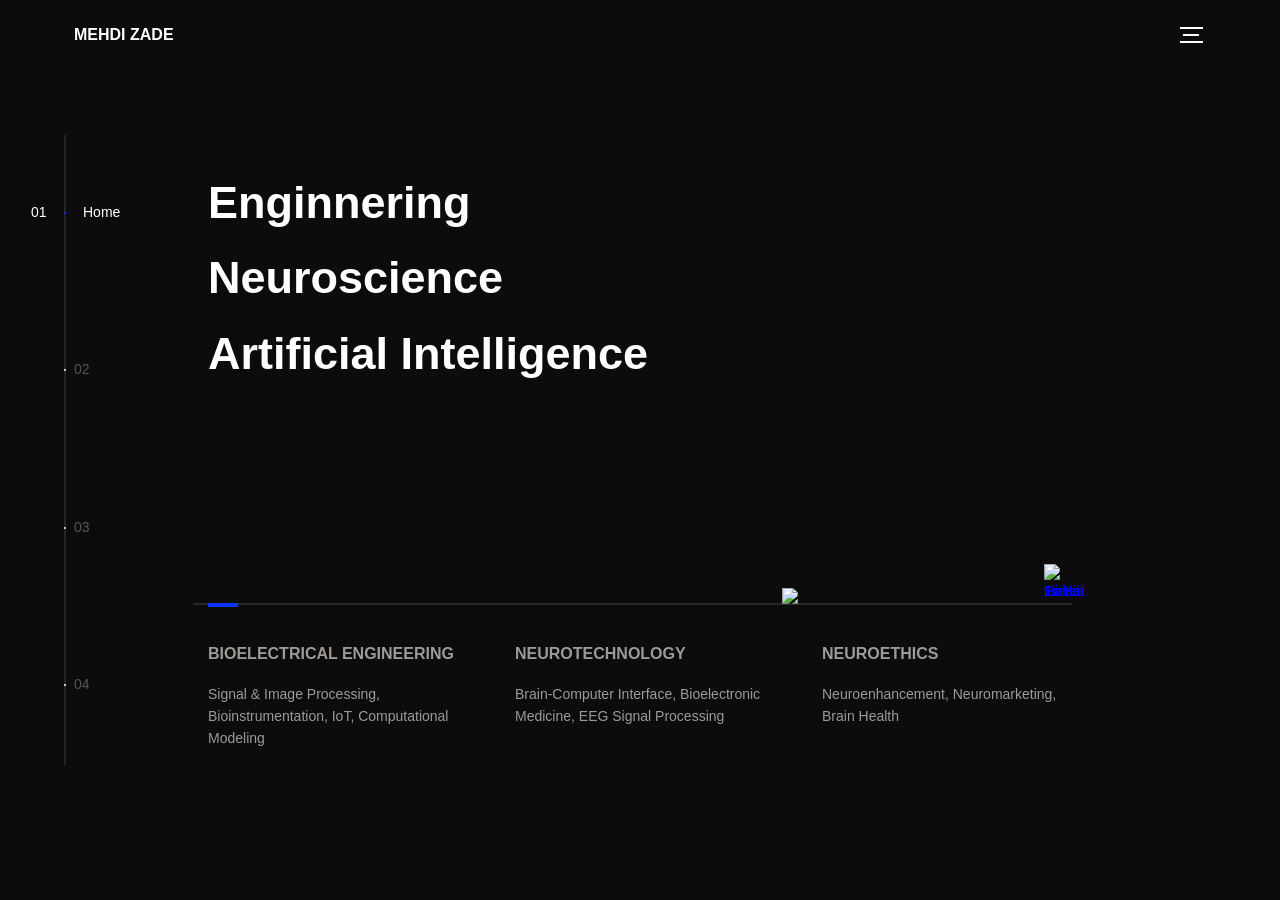
==== index.html @ 24b4f1f2 "Update index.html" ====
<!DOCTYPE html>
<html lang="en">
<head>
  <title>Mehdi Zade</title>
  <meta charset="utf-8">
  <meta name="viewport" content="width=device-width, initial-scale=1">
  <meta http-equiv="X-UA-Compatible" content="IE=edge">
  <meta name="description" content="Mehdi Zade's personal website">
  <meta name="keywords" content="Mehdi Zade, AI, Neuroscience, Engineering, University of Tehran">
  <meta name="author" content="Mehdi Zade">
  <link rel="stylesheet" href="assets/css/main.css">
</head>
<body>

<!-- notification for small viewports and landscape oriented smartphones -->
<div class="device-notification">
  <a class="device-notification--logo" href="#0">
    <p>Mehdi Zade</p>
  </a>
  <p class="device-notification--message">I must request you orient your device to portrait or find a larger screen. You won't be disappointed.</p>
</div>

<div class="perspective effect-rotate-left">
  <div class="container"><div class="outer-nav--return"></div>
    <div id="viewport" class="l-viewport">
      <div class="l-wrapper">
        <header class="header">
          <a class="header--logo" href="#0">
            <p>Mehdi Zade</p>
          </a>
          <button class="header--cta cta" onclick="contact">Contact</button>
          <div class="header--nav-toggle">
            <span></span>
          </div>
        </header>
        <nav class="l-side-nav">
          <ul class="side-nav">
            <li class="is-active"><span>Home</span></li>
            <li><span>Work</span></li>
            <li><span>Life</span></li>
            <li><span>Contact</span></li>
          </ul>
        </nav>
        <ul class="l-main-content main-content">
          <li class="l-section section section--is-active">
            <div class="intro">
              <div class="intro--banner">
                <h1 style="font-size:45px;">Enginnering</h1>
                <h1 style="font-size:45px;">Neuroscience</h1>
                <h1 style="font-size:45px;">Artificial Intelligence</h1>
            <div class="link-section">
              <a href="https://github.com" target="_blank">
                <img src="github-icon.png" alt="GitHub">
              </a>
              <a href="https://linkedin.com" target="_blank">
                <img src="linkedin-icon.png" alt="LinkedIn">
              </a>
              <a href="mailto:your-email@example.com">
                <img src="email-icon.png" alt="Email">
              </a>
              <a href="https://twitter.com" target="_blank">
                <img src="twitter-icon.png" alt="Twitter">
              </a>
            </div>

                <img src="assets/img/introduction-visual.png" width=35%>
              </div>
              <div class="intro--options">
                <a href="#0">
                  <h3>Bioelectrical Engineering</h3>
                  <p>Signal & Image Processing, Bioinstrumentation, IoT, Computational Modeling</p>
                </a>
                <a href="#0">
                  <h3>Neurotechnology</h3>
                  <p>Brain-Computer Interface, Bioelectronic Medicine, EEG Signal Processing</p>
                </a>
                <a href="#0">
                  <h3>Neuroethics</h3>
                  <p>Neuroenhancement, Neuromarketing, Brain Health</p>
                </a>
              </div>
            </div>
          </li>
          <li class="l-section section">
            <div class="work">
              <h2>Work</h2>
              <div class="work--lockup">
                <ul class="slider">
                  <li class="slider--item slider--item-left">
                    <a href="https://github.com/Avir-AI/EEG_Applications_Hub" target="_blank">
                      <div class="slider--item-image">
                        <img src="assets/img/EEG_Applications_Hub.png" alt="EEG Applications Hub">
                      </div>
                      <p class="slider--item-title">EEG Applications Hub</p>
                      <p class="slider--item-description">A Comprehensive List of Artificial Intelligence Applications in Electroencephalography</p>
                    </a>
                  </li>
                  <li class="slider--item slider--item-center">
                    <a href="https://github.com/username/project-metiew-smith" target="_blank">
                      <div class="slider--item-image">
                        <img src="assets/img/work-metiew-smith.jpg" alt="Metiew and Smith">
                      </div>
                      <p class="slider--item-title">Metiew &amp; Smith</p>
                      <p class="slider--item-description">Lorem ipsum dolor sit amet, consectetur adipisicing elit sed do.</p>
                    </a>
                  </li>
                  <li class="slider--item slider--item-right">
                    <a href="https://github.com/username/project-alex-nowak" target="_blank">
                      <div class="slider--item-image">
                        <img src="assets/img/work-alex-nowak.jpg" alt="Alex Nowak">
                      </div>
                      <p class="slider--item-title">Alex Nowak</p>
                      <p class="slider--item-description">Lorem ipsum dolor sit amet, consectetur adipisicing elit sed do.</p>
                    </a>
                  </li>
                  <!-- Additional slider items with GitHub links -->
                  <li class="slider--item">
                    <a href="https://github.com/username/project-new1" target="_blank">
                      <div class="slider--item-image">
                        <img src="assets/img/work-new1.jpg" alt="New Work 1">
                      </div>
                      <p class="slider--item-title">New Work 1</p>
                      <p class="slider--item-description">Description for the new work 1.</p>
                    </a>
                  </li>
                  <li class="slider--item">
                    <a href="https://github.com/username/project-new2" target="_blank">
                      <div class="slider--item-image">
                        <img src="assets/img/work-new2.jpg" alt="New Work 2">
                      </div>
                      <p class="slider--item-title">New Work 2</p>
                      <p class="slider--item-description">Description for the new work 2.</p>
                    </a>
                  </li>
                  <li class="slider--item">
                    <a href="https://github.com/username/project-new3" target="_blank">
                      <div class="slider--item-image">
                        <img src="assets/img/work-new3.jpg" alt="New Work 3">
                      </div>
                      <p class="slider--item-title">New Work 3</p>
                      <p class="slider--item-description">Description for the new work 3.</p>
                    </a>
                  </li>
                  <li class="slider--item">
                    <a href="https://github.com/username/project-new4" target="_blank">
                      <div class="slider--item-image">
                        <img src="assets/img/work-new4.jpg" alt="New Work 4">
                      </div>
                      <p class="slider--item-title">New Work 4</p>
                      <p class="slider--item-description">Description for the new work 4.</p>
                    </a>
                  </li>
                  <li class="slider--item">
                    <a href="https://github.com/username/project-new5" target="_blank">
                      <div class="slider--item-image">
                        <img src="assets/img/work-new5.jpg" alt="New Work 5">
                      </div>
                      <p class="slider--item-title">New Work 5</p>
                      <p class="slider--item-description">Description for the new work 5.</p>
                    </a>
                  </li>
                </ul>
                <div class="slider--prev">
                  <svg version="1.1" id="Layer_1" xmlns="http://www.w3.org/2000/svg" xmlns:xlink="http://www.w3.org/1999/xlink" x="0px" y="0px"
                  viewBox="0 0 150 118" style="enable-background:new 0 0 150 118;" xml:space="preserve">
                  <g transform="translate(0.000000,118.000000) scale(0.100000,-0.100000)">
                    <path d="M561,1169C525,1155,10,640,3,612c-3-13,1-36,8-52c8-15,134-145,281-289C527,41,562,10,590,10c22,0,41,9,61,29
                    c55,55,49,64-163,278L296,510h575c564,0,576,0,597,20c46,43,37,109-18,137c-19,10-159,13-590,13l-565,1l182,180
                    c101,99,187,188,193,199c16,30,12,57-12,84C631,1174,595,1183,561,1169z"/>
                  </g>
                  </svg>
                </div>
                <div class="slider--next">
                  <svg version="1.1" id="Layer_1" xmlns="http://www.w3.org/2000/svg" xmlns:xlink="http://www.w3.org/1999/xlink" x="0px" y="0px" viewBox="0 0 150 118" style="enable-background:new 0 0 150 118;" xml:space="preserve">
                  <g transform="translate(0.000000,118.000000) scale(0.100000,-0.100000)">
                    <path d="M870,1167c-34-17-55-57-46-90c3-15,81-100,194-211l187-185l-565-1c-431,0-571-3-590-13c-55-28-64-94-18-137c21-20,33-20,597-20h575l-192-193C800,103,794,94,849,39c20-20,39-29,61-29c28,0,63,30,298,262c147,144,272,271,279,282c30,51,23,60-219,304C947,1180,926,1196,870,1167z"/>
                  </g>
                  </svg>
                </div>
              </div>
            </div>
          </li>
          <li class="l-section section">
            <div class="work">
              <h2>Work</h2>
              <div class="work--lockup">
                <ul class="slider">
                  <li class="slider--item slider--item-left">
                    <a href="https://github.com/Avir-AI/EEG_Applications_Hub" target="_blank">
                      <div class="slider--item-image">
                        <img src="assets/img/EEG_Applications_Hub.png" alt="EEG Applications Hub">
                      </div>
                      <p class="slider--item-title">EEG Applications Hub</p>
                      <p class="slider--item-description">A Comprehensive List of Artificial Intelligence Applications in Electroencephalography</p>
                    </a>
                  </li>
                  <li class="slider--item slider--item-center">
                    <a href="https://github.com/username/project-metiew-smith" target="_blank">
                      <div class="slider--item-image">
                        <img src="assets/img/work-metiew-smith.jpg" alt="Metiew and Smith">
                      </div>
                      <p class="slider--item-title">Metiew &amp; Smith</p>
                      <p class="slider--item-description">Lorem ipsum dolor sit amet, consectetur adipisicing elit sed do.</p>
                    </a>
                  </li>
                  <li class="slider--item slider--item-right">
                    <a href="https://github.com/username/project-alex-nowak" target="_blank">
                      <div class="slider--item-image">
                        <img src="assets/img/work-alex-nowak.jpg" alt="Alex Nowak">
                      </div>
                      <p class="slider--item-title">Alex Nowak</p>
                      <p class="slider--item-description">Lorem ipsum dolor sit amet, consectetur adipisicing elit sed do.</p>
                    </a>
                  </li>
                  <!-- Additional slider items with GitHub links -->
                  <li class="slider--item">
                    <a href="https://github.com/username/project-new1" target="_blank">
                      <div class="slider--item-image">
                        <img src="assets/img/work-new1.jpg" alt="New Work 1">
                      </div>
                      <p class="slider--item-title">New Work 1</p>
                      <p class="slider--item-description">Description for the new work 1.</p>
                    </a>
                  </li>
                  <li class="slider--item">
                    <a href="https://github.com/username/project-new2" target="_blank">
                      <div class="slider--item-image">
                        <img src="assets/img/work-new2.jpg" alt="New Work 2">
                      </div>
                      <p class="slider--item-title">New Work 2</p>
                      <p class="slider--item-description">Description for the new work 2.</p>
                    </a>
                  </li>
                  <li class="slider--item">
                    <a href="https://github.com/username/project-new3" target="_blank">
                      <div class="slider--item-image">
                        <img src="assets/img/work-new3.jpg" alt="New Work 3">
                      </div>
                      <p class="slider--item-title">New Work 3</p>
                      <p class="slider--item-description">Description for the new work 3.</p>
                    </a>
                  </li>
                  <li class="slider--item">
                    <a href="https://github.com/username/project-new4" target="_blank">
                      <div class="slider--item-image">
                        <img src="assets/img/work-new4.jpg" alt="New Work 4">
                      </div>
                      <p class="slider--item-title">New Work 4</p>
                      <p class="slider--item-description">Description for the new work 4.</p>
                    </a>
                  </li>
                  <li class="slider--item">
                    <a href="https://github.com/username/project-new5" target="_blank">
                      <div class="slider--item-image">
                        <img src="assets/img/work-new5.jpg" alt="New Work 5">
                      </div>
                      <p class="slider--item-title">New Work 5</p>
                      <p class="slider--item-description">Description for the new work 5.</p>
                    </a>
                  </li>
                </ul>
                <div class="slider--prev">
                  <svg version="1.1" id="Layer_1" xmlns="http://www.w3.org/2000/svg" xmlns:xlink="http://www.w3.org/1999/xlink" x="0px" y="0px"
                  viewBox="0 0 150 118" style="enable-background:new 0 0 150 118;" xml:space="preserve">
                  <g transform="translate(0.000000,118.000000) scale(0.100000,-0.100000)">
                    <path d="M561,1169C525,1155,10,640,3,612c-3-13,1-36,8-52c8-15,134-145,281-289C527,41,562,10,590,10c22,0,41,9,61,29
                    c55,55,49,64-163,278L296,510h575c564,0,576,0,597,20c46,43,37,109-18,137c-19,10-159,13-590,13l-565,1l182,180
                    c101,99,187,188,193,199c16,30,12,57-12,84C631,1174,595,1183,561,1169z"/>
                  </g>
                  </svg>
                </div>
                <div class="slider--next">
                  <svg version="1.1" id="Layer_1" xmlns="http://www.w3.org/2000/svg" xmlns:xlink="http://www.w3.org/1999/xlink" x="0px" y="0px" viewBox="0 0 150 118" style="enable-background:new 0 0 150 118;" xml:space="preserve">
                  <g transform="translate(0.000000,118.000000) scale(0.100000,-0.100000)">
                    <path d="M870,1167c-34-17-55-57-46-90c3-15,81-100,194-211l187-185l-565-1c-431,0-571-3-590-13c-55-28-64-94-18-137c21-20,33-20,597-20h575l-192-193C800,103,794,94,849,39c20-20,39-29,61-29c28,0,63,30,298,262c147,144,272,271,279,282c30,51,23,60-219,304C947,1180,926,1196,870,1167z"/>
                  </g>
                  </svg>
                </div>
              </div>
            </div>
          </li>
          <li class="l-section section">
            <div class="contact">
              <div class="contact--lockup">
                <div class="modal">
                  <div class="modal--information">
                    <p>Pawia 5, 31-154 Kraków, Poland</p>
                    <a href="mailto:ouremail@gmail.com">ouremail@gmail.com</a>
                    <a href="tel:+148126287560">+48 12 628 75 60</a>
                  </div>
                  <ul class="modal--options">
                    <li><a href="#0">Bēhance</a></li>
                    <li><a href="#0">dribbble</a></li>
                    <li><a href="mailto:ouremail@gmail.com">Contact Us</a></li>
                  </ul>
                </div>
              </div>
            </div>
          </li>
        </ul>
      </div>
    </div>
  </div>
  <ul class="outer-nav">
    <li class="is-active">Home</li>
    <li>Academic Work</li>
    <li>Life & Passions</li>
    <li>Contact</li>
  </ul>
</div>

<script src="https://ajax.googleapis.com/ajax/libs/jquery/2.2.4/jquery.min.js"></script>
<script>window.jQuery || document.write('<script src="assets/js/vendor/jquery-2.2.4.min.js"><\/script>')</script>
<script src="assets/js/functions-min.js"></script>
</body>
</html>
---- assets/css/main.css ----
.link-section {
  display: flex;
  gap: 15px;
  justify-content: center; /* Align icons in the center */
  margin-top: 20px; /* Add spacing from the top */
}

.link-section a img {
  width: 40px;
  height: 40px;
  transition: transform 0.3s ease;
}

.link-section a img:hover {
  transform: scale(1.2); /* Slight zoom effect on hover */
}@font-face{font-family:'Montserrat';src:url("fonts/Montserrat-Black.eot");src:local("☺"),url("fonts/Montserrat-Black.woff") format("woff"),url("fonts/Montserrat-Black.ttf") format("truetype"),url("fonts/Montserrat-Black.svg") format("svg");font-weight:900;font-style:normal}@font-face{font-family:'Montserrat';src:url("fonts/Montserrat-Bold.eot");src:local("☺"),url("fonts/Montserrat-Bold.woff") format("woff"),url("fonts/Montserrat-Bold.ttf") format("truetype"),url("fonts/Montserrat-Bold.svg") format("svg");font-weight:700;font-style:normal}@font-face{font-family:'Montserrat';src:url("fonts/Montserrat-Regular.eot");src:local("☺"),url("fonts/Montserrat-Regular.woff") format("woff"),url("fonts/Montserrat-Regular.ttf") format("truetype"),url("fonts/Montserrat-Regular.svg") format("svg");font-weight:400;font-style:normal}@font-face{font-family:'Montserrat';src:url("fonts/Montserrat-Light.eot");src:local("☺"),url("fonts/Montserrat-Light.woff") format("woff"),url("fonts/Montserrat-Light.ttf") format("truetype"),url("fonts/Montserrat-Light.svg") format("svg");font-weight:300;font-style:normal}/*! normalize.css v3.0.2 | MIT License | git.io/normalize */html{font-family:sans-serif;-ms-text-size-adjust:100%;-webkit-text-size-adjust:100%}body{margin:0}article,aside,details,figcaption,figure,footer,header,hgroup,main,menu,nav,section,summary{display:block}audio,canvas,progress,video{display:inline-block;vertical-align:baseline}audio:not([controls]){display:none;height:0}[hidden],template{display:none}a{background-color:transparent}a:active,a:hover{outline:0}abbr[title]{border-bottom:1px dotted}b,strong{font-weight:bold}dfn{font-style:italic}h1{font-size:2em;margin:0.67em 0}mark{background:#ff0;color:#000}small{font-size:80%}sub,sup{font-size:75%;line-height:0;position:relative;vertical-align:baseline}sup{top:-0.5em}sub{bottom:-0.25em}img{border:0}svg:not(:root){overflow:hidden}figure{margin:1em 40px}hr{box-sizing:content-box;height:0}pre{overflow:auto}code,kbd,pre,samp{font-family:monospace, monospace;font-size:1em}button,input,optgroup,select,textarea{color:inherit;font:inherit;margin:0}button{overflow:visible}button,select{text-transform:none}button,html input[type="button"],input[type="reset"],input[type="submit"]{-webkit-appearance:button;cursor:pointer}button[disabled],html input[disabled]{cursor:default}button::-moz-focus-inner,input::-moz-focus-inner{border:0;padding:0}input{line-height:normal}input[type="checkbox"],input[type="radio"]{box-sizing:border-box;padding:0}input[type="number"]::-webkit-inner-spin-button,input[type="number"]::-webkit-outer-spin-button{height:auto}input[type="search"]{-webkit-appearance:textfield;box-sizing:content-box}input[type="search"]::-webkit-search-cancel-button,input[type="search"]::-webkit-search-decoration{-webkit-appearance:none}fieldset{border:1px solid #c0c0c0;margin:0 2px;padding:0.35em 0.625em 0.75em}legend{border:0;padding:0}textarea{overflow:auto}optgroup{font-weight:bold}table{border-collapse:collapse;border-spacing:0}td,th{padding:0}::-moz-selection{background:#FFF498}::selection{background:#FFF498}::-moz-selection{background:#FFF498}img::-moz-selection{background:transparent}img::selection{background:transparent}img::-moz-selection{background:transparent}body{-webkit-tap-highlight-color:#FFF498}body{background-color:#0c0c0c;font-size:14px;line-height:1.6;font-family:"Montserrat",sans-serif;color:#fff;-webkit-font-smoothing:antialiased;-webkit-text-size-adjust:100%}.l-viewport{position:relative;width:100%;height:100vh;box-shadow:0 0 45px 5px rgba(0,0,0,0.85);overflow:hidden}.l-wrapper{position:relative;width:1440px;max-width:90%;height:100%;margin:0 auto}.l-side-nav{position:absolute;left:0;display:-webkit-box;display:-webkit-flex;display:-ms-flexbox;display:flex;height:100%;-webkit-box-align:center;-webkit-align-items:center;-ms-flex-align:center;align-items:center}.l-side-nav::before{content:"";position:absolute;top:50%;left:0;-webkit-transform:translateY(-50%);transform:translateY(-50%);width:2px;height:70%;max-height:750px;background-color:#555;opacity:.35;z-index:10}@media (max-width: 1180px){.l-side-nav{display:none}}.l-main-content{position:relative;width:100%;height:100%;margin:0;padding:0;list-style:none}.l-section{position:absolute;width:100%;height:100%}.device-notification{display:none;position:fixed;top:0;left:0;width:100%;height:100%;-webkit-box-orient:vertical;-webkit-box-direction:normal;-webkit-flex-direction:column;-ms-flex-direction:column;flex-direction:column;-webkit-box-align:center;-webkit-align-items:center;-ms-flex-align:center;-ms-grid-row-align:center;align-items:center;-webkit-box-pack:center;-webkit-justify-content:center;-ms-flex-pack:center;justify-content:center;background-color:#0c0c0c;z-index:12}.device-notification--logo{display:-webkit-box;display:-webkit-flex;display:-ms-flexbox;display:flex;-webkit-box-align:center;-webkit-align-items:center;-ms-flex-align:center;align-items:center;text-decoration:none;color:#fff}.device-notification--logo p{margin:0 0 0 10px;font-size:16px;font-weight:700;text-transform:uppercase}.device-notification--message{width:70%;margin:30px 0 0 0;font-weight:700;text-align:center}@media (max-width: 767px) and (min-width: 601px) and (max-height: 680px){.device-notification{display:-webkit-box;display:-webkit-flex;display:-ms-flexbox;display:flex}}@media (max-width: 600px) and (min-width: 480px) and (max-height: 580px){.device-notification{display:-webkit-box;display:-webkit-flex;display:-ms-flexbox;display:flex}}@media (max-width: 736px) and (min-width: 360px) and (orientation: landscape){.device-notification{display:-webkit-box;display:-webkit-flex;display:-ms-flexbox;display:flex}}@media(max-width: 359px){.device-notification{display:-webkit-box;display:-webkit-flex;display:-ms-flexbox;display:flex}}.section{opacity:0;visibility:hidden;-webkit-transition:opacity .4s ease-in-out,visibility 0s .4s;transition:opacity .4s ease-in-out,visibility 0s .4s}.section--is-active{opacity:1;visibility:visible;z-index:1;-webkit-transition:opacity .4s ease-in-out .4s;transition:opacity .4s ease-in-out .4s}.section--next{-webkit-transform:translateY(-45px);transform:translateY(-45px);-webkit-transition:-webkit-transform .4s ease-in-out;transition:-webkit-transform .4s ease-in-out;transition:transform .4s ease-in-out;transition:transform .4s ease-in-out, -webkit-transform .4s ease-in-out}.section--prev{-webkit-transform:translateY(45px);transform:translateY(45px);-webkit-transition:-webkit-transform .4s ease-in-out;transition:-webkit-transform .4s ease-in-out;transition:transform .4s ease-in-out;transition:transform .4s ease-in-out, -webkit-transform .4s ease-in-out}.header{position:absolute;top:0;left:0;display:-webkit-box;display:-webkit-flex;display:-ms-flexbox;display:flex;width:100%;height:70px;-webkit-box-align:center;-webkit-align-items:center;-ms-flex-align:center;align-items:center;-webkit-box-pack:justify;-webkit-justify-content:space-between;-ms-flex-pack:justify;justify-content:space-between;z-index:10}.header--logo{display:-webkit-box;display:-webkit-flex;display:-ms-flexbox;display:flex;-webkit-box-align:center;-webkit-align-items:center;-ms-flex-align:center;align-items:center;text-decoration:none;color:#fff}.header--logo p{margin:0 0 0 10px;font-size:16px;font-weight:700;text-transform:uppercase}.header--nav-toggle{display:-webkit-box;display:-webkit-flex;display:-ms-flexbox;display:flex;width:50px;height:50px;-webkit-box-orient:vertical;-webkit-box-direction:normal;-webkit-flex-direction:column;-ms-flex-direction:column;flex-direction:column;-webkit-box-align:center;-webkit-align-items:center;-ms-flex-align:center;align-items:center;-webkit-box-pack:center;-webkit-justify-content:center;-ms-flex-pack:center;justify-content:center;cursor:pointer}.header--nav-toggle span,.header--nav-toggle::before,.header--nav-toggle::after{content:"";position:relative;width:16px;height:2px;background-color:#fff}.header--nav-toggle::before{bottom:5px;width:23px}.header--nav-toggle::after{top:5px;width:23px}.header--cta{position:absolute;top:50%;left:50%;-webkit-transform:translate(-50%, -50%);transform:translate(-50%, -50%);padding:0 20px;line-height:30px;text-decoration:none;color:#fff;font-weight:700;text-transform:uppercase;background-color:#0f33ff;border:none;opacity:0;visibility:hidden;-webkit-transition:opacity .4s ease-in-out,visibility 0s .4s;transition:opacity .4s ease-in-out,visibility 0s .4s}.header--cta:focus{outline:none}.header--cta.is-active{opacity:1;visibility:visible;-webkit-transition:opacity .4s ease-in-out .4s;transition:opacity .4s ease-in-out .4s}@media (max-width: 767px){.header--cta{display:none}}.side-nav{position:relative;display:-webkit-box;display:-webkit-flex;display:-ms-flexbox;display:flex;width:100px;height:70%;max-height:750px;-webkit-box-orient:vertical;-webkit-box-direction:normal;-webkit-flex-direction:column;-ms-flex-direction:column;flex-direction:column;-webkit-justify-content:space-around;-ms-flex-pack:distribute;justify-content:space-around;margin:0;padding:0;list-style-position:inside;z-index:10}.side-nav>li{position:relative;top:-5px;color:#fff;font-size:6px;cursor:pointer}.side-nav>li span{position:relative;top:3px;left:10px;color:#fff;font-size:14px;font-weight:300;opacity:0;visibility:hidden}.side-nav>li::before{position:absolute;top:3px;left:10px;color:#555;font-size:14px;font-weight:300}.side-nav li:nth-child(1)::before{content:"01"}.side-nav li:nth-child(2)::before{content:"02"}.side-nav li:nth-child(3)::before{content:"03"}.side-nav li:nth-child(4)::before{content:"04"}.side-nav li:nth-child(5)::before{content:"05"}.side-nav li.is-active{color:#0f33ff;-webkit-transition:color .4s ease-in-out;transition:color .4s ease-in-out}.side-nav li.is-active span{opacity:1;visibility:visible;-webkit-transition:opacity .4s ease-in-out;transition:opacity .4s ease-in-out}.side-nav li.is-active::before{left:-33px;color:#fff}.intro{position:relative;display:-webkit-box;display:-webkit-flex;display:-ms-flexbox;display:flex;width:900px;max-width:75%;height:100%;-webkit-box-orient:vertical;-webkit-box-direction:normal;-webkit-flex-direction:column;-ms-flex-direction:column;flex-direction:column;-webkit-box-pack:center;-webkit-justify-content:center;-ms-flex-pack:center;justify-content:center;margin:0 auto}@media (max-width: 1180px){.intro{max-width:100%}}.intro--banner{position:relative;height:475px}.intro--banner::before{content:"";position:absolute;bottom:20px;left:-15px;right:0;height:2px;background-color:#282828}.intro--banner::after{content:"";position:absolute;bottom:18px;left:0;width:30px;height:4px;background-color:#0f33ff}.intro--banner h1{position:relative;font-size:68px;font-weight:900;line-height:1;z-index:1}.intro--banner button{position:relative;padding:5px 17px 5px 12px;font-weight:700;text-transform:uppercase;background-color:transparent;border:none}.intro--banner button .btn-background{position:absolute;top:0;left:23px;right:0;height:100%;background-color:#0f33ff;z-index:-1;-webkit-transition:left .2s ease-in-out;transition:left .2s ease-in-out}.intro--banner button:hover .btn-background{left:0}.intro--banner button:focus{outline:none}.intro--banner button svg{position:relative;left:5px;width:15px;fill:#fff}.intro--banner img{position:absolute;bottom:21px;right:-12px}.intro--options{display:-webkit-box;display:-webkit-flex;display:-ms-flexbox;display:flex;-webkit-box-pack:justify;-webkit-justify-content:space-between;-ms-flex-pack:justify;justify-content:space-between;margin:0;padding:0;list-style:none}.intro--options>a{max-width:250px;text-decoration:none;color:#9E9A97;-webkit-transition:color .2s ease-in-out;transition:color .2s ease-in-out}.intro--options>a:hover{color:#fff}.intro--options h3{font-size:16px;text-transform:uppercase}.intro--options p{margin-bottom:0}@media (max-width: 900px){.intro--banner{height:380px}.intro--banner h1{font-size:55px}.intro--banner img{width:430px}.intro--options>a{margin-right:30px}.intro--options>a:last-child{margin-right:0}}@media (max-width: 767px){.intro--banner{height:305px}.intro--banner h1{font-size:44px}.intro--banner img{width:330px}.intro--options{display:block}.intro--options>a{display:block;max-width:100%;margin:0 0 30px 0}.intro--options>a:last-child{margin-bottom:0}}@media (max-width: 600px){.intro--banner{height:360px}.intro--banner h1{font-size:55px}.intro--banner img{display:none}}@media (max-width: 600px) and (max-height: 750px){.intro--banner{height:auto}.intro--banner::before,.intro--banner::after{display:none}.intro--banner h1{margin-top:0}.intro--options{display:none}}.work{position:relative;display:-webkit-box;display:-webkit-flex;display:-ms-flexbox;display:flex;width:960px;max-width:80%;height:100%;-webkit-box-orient:vertical;-webkit-box-direction:normal;-webkit-flex-direction:column;-ms-flex-direction:column;flex-direction:column;-webkit-box-pack:center;-webkit-justify-content:center;-ms-flex-pack:center;justify-content:center;margin:0 auto}@media (max-width: 1180px){.work{max-width:100%}}.work h2{margin:0 0 20px 0;font-size:30px;text-align:center}.work--lockup{position:relative}.work--lockup .slider{position:relative;display:-webkit-box;display:-webkit-flex;display:-ms-flexbox;display:flex;width:80%;margin:0 auto;padding:0;list-style:none}.work--lockup .slider--item{position:absolute;display:none;text-align:center}.work--lockup .slider--item a{text-decoration:none;color:#858585}.work--lockup .slider--item-title{margin-top:10px;font-size:12px;font-weight:700;text-transform:uppercase}.work--lockup .slider--item-description{display:none;max-width:250px;margin:0 auto}.work--lockup .slider--item-image{width:150px;height:150px;margin:0 auto;border-radius:50%;overflow:hidden}.work--lockup .slider--item-image img{width:100%}.work--lockup .slider--item-left{top:50%;left:0;-webkit-transform:translateY(-50%);transform:translateY(-50%);display:block}.work--lockup .slider--item-right{top:50%;right:0;-webkit-transform:translateY(-50%);transform:translateY(-50%);display:block}.work--lockup .slider--item-center{position:relative;top:30px;left:50%;-webkit-transform:translateX(-50%);transform:translateX(-50%);display:block}.work--lockup .slider--item-center a{color:#fff}.work--lockup .slider--item-center .slider--item-title{margin-top:25px;font-size:16px}.work--lockup .slider--item-center .slider--item-description{display:block}.work--lockup .slider--item-center .slider--item-image{width:300px;height:300px}.work--lockup .slider--next,.work--lockup .slider--prev{position:absolute;top:160px;display:-webkit-box;display:-webkit-flex;display:-ms-flexbox;display:flex;width:50px;height:50px;-webkit-box-align:center;-webkit-align-items:center;-ms-flex-align:center;align-items:center;-webkit-box-pack:center;-webkit-justify-content:center;-ms-flex-pack:center;justify-content:center;background-color:#282828;border-radius:50%;cursor:pointer}.work--lockup .slider--next svg,.work--lockup .slider--prev svg{width:20px;fill:#fff}.work--lockup .slider--next{right:0}.work--lockup .slider--prev{left:0}@media (max-width: 900px){.work--lockup .slider--item-image{width:120px;height:120px}.work--lockup .slider--item-center .slider--item-image{width:240px;height:240px}.work--lockup .slider--next,.work--lockup .slider--prev{top:130px}}@media (max-width: 767px){.work--lockup .slider{width:75%}.work--lockup .slider--item-image{width:90px;height:90px}.work--lockup .slider--item-center .slider--item-image{width:190px;height:190px}.work--lockup .slider--next,.work--lockup .slider--prev{top:105px}}@media (max-width: 600px){.work--lockup .slider{width:auto}.work--lockup .slider--item-left,.work--lockup .slider--item-right{display:none}}.about{position:relative;display:-webkit-box;display:-webkit-flex;display:-ms-flexbox;display:flex;width:900px;max-width:75%;height:100%;-webkit-box-orient:vertical;-webkit-box-direction:normal;-webkit-flex-direction:column;-ms-flex-direction:column;flex-direction:column;-webkit-box-pack:center;-webkit-justify-content:center;-ms-flex-pack:center;justify-content:center;margin:0 auto}@media (max-width: 1180px){.about{max-width:100%}}.about--banner{position:relative;height:475px}.about--banner::before{content:"";position:absolute;top:20px;left:200px;-webkit-transform:rotate(-25deg);transform:rotate(-25deg);border:5px solid #0f33ff;border-right-color:transparent;border-bottom-color:transparent}.about--banner::after{content:"";position:absolute;top:75px;left:400px;-webkit-transform:rotate(45deg);transform:rotate(45deg);width:10px;height:10px;background-color:#0f33ff}.about--banner h2{position:relative;margin-top:35px;font-size:68px;font-weight:900;line-height:1;z-index:1}.about--banner h2::before{content:"";position:absolute;top:60px;left:268px;width:30px;height:30px;background-color:#0f33ff;border-radius:50%}.about--banner h2::after{content:"";position:absolute;top:255px;left:255px;width:10px;height:10px;background-color:#0f33ff}.about--banner a{padding:5px 17px 5px 0;text-decoration:none;color:#fff;font-weight:700;text-transform:uppercase;background-color:transparent}.about--banner a:hover svg{left:10px}.about--banner a svg{position:relative;left:5px;width:15px;fill:#fff;-webkit-transition:left .2s ease-in-out;transition:left .2s ease-in-out}.about--banner img{position:absolute;bottom:-90px;right:-12px}.about--options{display:-webkit-box;display:-webkit-flex;display:-ms-flexbox;display:flex;max-width:600px;-webkit-box-pack:justify;-webkit-justify-content:space-between;-ms-flex-pack:justify;justify-content:space-between;margin:0;padding:0;list-style:none}.about--options>a{position:relative;width:150px;height:75px;text-decoration:none;color:#fff;border:10px solid #0f33ff;background-position:center;background-size:cover;background-repeat:no-repeat}.about--options>a:nth-child(1){background-image:url("../img/about-winners.jpg")}.about--options>a:nth-child(2){background-image:url("../img/about-philosophy.jpg")}.about--options>a:nth-child(3){background-image:url("../img/about-history.jpg")}.about--options>a:hover h3{bottom:-50px}.about--options h3{position:absolute;bottom:-38px;left:10px;font-size:16px;text-transform:uppercase;-webkit-transition:bottom .2s ease-in-out,left .2s ease-in-out;transition:bottom .2s ease-in-out,left .2s ease-in-out}@media (max-width: 767px){.about--banner{height:305px}.about--banner::before{top:0;left:125px}.about--banner::after{top:35px;left:260px}.about--banner h2{margin-top:10px;font-size:44px}.about--banner h2::before{top:28px;left:168px}.about--banner h2::after{top:163px;left:163px}.about--banner img{width:315px}}@media (max-width: 600px){.about--banner{height:auto}.about--banner::before{left:155px}.about--banner::after{left:310px}.about--banner h2{margin-top:0;font-size:55px}.about--banner h2::before{top:43px;left:214px}.about--banner h2::after{top:205px;left:205px}.about--banner img{display:none}.about--options{display:none}}.contact{position:fixed;top:0;left:0;width:100%;height:100%;background-image:url("../img/contact-visual.png");background-position:center;background-size:cover;background-repeat:no-repeat}.contact--lockup{position:relative;display:-webkit-box;display:-webkit-flex;display:-ms-flexbox;display:flex;width:900px;max-width:75%;height:100%;-webkit-box-align:center;-webkit-align-items:center;-ms-flex-align:center;align-items:center;-webkit-box-pack:end;-webkit-justify-content:flex-end;-ms-flex-pack:end;justify-content:flex-end;margin:0 auto}@media (max-width: 1180px){.contact--lockup{max-width:90%}}@media (max-width: 767px){.contact--lockup{-webkit-box-pack:center;-webkit-justify-content:center;-ms-flex-pack:center;justify-content:center}}.contact--lockup .modal{padding:45px 45px;text-align:center;background-color:#0c0c0c;box-shadow:0 0 30px 0 rgba(0,0,0,0.75)}.contact--lockup .modal--information p,.contact--lockup .modal--information a{display:block;margin:14px 0;text-decoration:none;color:#fff;font-weight:700}.contact--lockup .modal--information p{margin-top:0}.contact--lockup .modal--options{margin:0;padding:0;list-style:none}.contact--lockup .modal--options>li{width:130px;margin:0 auto 25px auto}.contact--lockup .modal--options li:nth-child(1){background-color:#1769ff}.contact--lockup .modal--options li:nth-child(2){background-color:#ea4c89}.contact--lockup .modal--options li:nth-child(3){margin-bottom:0;background-color:#0f33ff;text-transform:uppercase}.contact--lockup .modal--options a{display:block;width:100%;padding:8px 0;text-decoration:none;color:#fff;font-weight:700}.hire{position:relative;display:-webkit-box;display:-webkit-flex;display:-ms-flexbox;display:flex;width:700px;max-width:75%;height:100%;-webkit-box-orient:vertical;-webkit-box-direction:normal;-webkit-flex-direction:column;-ms-flex-direction:column;flex-direction:column;-webkit-box-pack:center;-webkit-justify-content:center;-ms-flex-pack:center;justify-content:center;margin:0 auto}@media (max-width: 1180px){.hire{max-width:100%}}.hire h2{margin:0 0 20px 0;font-size:30px;text-align:center}.work-request{display:-webkit-box;display:-webkit-flex;display:-ms-flexbox;display:flex;width:100%;-webkit-box-orient:vertical;-webkit-box-direction:normal;-webkit-flex-direction:column;-ms-flex-direction:column;flex-direction:column;-webkit-box-align:center;-webkit-align-items:center;-ms-flex-align:center;align-items:center;color:#fff}.work-request input[type="submit"]{width:400px;max-width:100%;line-height:50px;font-size:16px;font-weight:700;text-transform:uppercase;background-color:#0f33ff;border:none;border-radius:0}.work-request input[type="submit"]:focus{outline:none}.work-request--options{display:-webkit-box;display:-webkit-flex;display:-ms-flexbox;display:flex;width:100%;-webkit-box-orient:vertical;-webkit-box-direction:normal;-webkit-flex-direction:column;-ms-flex-direction:column;flex-direction:column;-webkit-box-align:center;-webkit-align-items:center;-ms-flex-align:center;align-items:center;margin:30px 0}.work-request--options .options-a{display:-webkit-box;display:-webkit-flex;display:-ms-flexbox;display:flex;width:100%;-webkit-box-pack:justify;-webkit-justify-content:space-between;-ms-flex-pack:justify;justify-content:space-between}.work-request--options .options-b{display:-webkit-box;display:-webkit-flex;display:-ms-flexbox;display:flex;width:72%;-webkit-flex-wrap:wrap;-ms-flex-wrap:wrap;flex-wrap:wrap;-webkit-justify-content:space-around;-ms-flex-pack:distribute;justify-content:space-around}.work-request--options label{display:block;width:200px;margin-bottom:30px;line-height:50px;font-size:16px;font-weight:700;text-align:center;border:2px solid #fff;cursor:pointer;-webkit-transition:background-color .2s ease-in-out,border-color .2s ease-in-out;transition:background-color .2s ease-in-out,border-color .2s ease-in-out}.work-request--options label svg{position:relative;left:-5px;width:0;fill:#fff;-webkit-transition:width .2s ease-in-out;transition:width .2s ease-in-out}.work-request--options input[type="checkbox"]{display:none}.work-request--options input[type="checkbox"]:checked+label{background-color:#0f33ff;border-color:#0f33ff}.work-request--options input[type="checkbox"]:checked+label svg{width:15px}.work-request--information{display:-webkit-box;display:-webkit-flex;display:-ms-flexbox;display:flex;width:100%;-webkit-box-pack:justify;-webkit-justify-content:space-between;-ms-flex-pack:justify;justify-content:space-between;margin-bottom:60px}.work-request--information .information-name,.work-request--information .information-email{position:relative;width:45%;height:50px;font-size:30px;font-weight:300}.work-request--information input[type="text"],.work-request--information input[type="email"]{width:100%;padding:0 0 5px 0;background-color:transparent;border:none;border-bottom:1px solid #fff;border-radius:0}.work-request--information input[type="text"]:focus,.work-request--information input[type="email"]:focus{outline:none;background-color:#0c0c0c}.work-request--information label{position:absolute;top:0;left:0;pointer-events:none;-webkit-transition:top .2s ease-in-out,font-size .2s ease-in-out;transition:top .2s ease-in-out,font-size .2s ease-in-out}.work-request--information input:focus+label,.work-request--information input.has-value+label{top:-15px;font-size:14px}@media (max-width: 767px){.work-request--options{-webkit-box-orient:horizontal;-webkit-box-direction:normal;-webkit-flex-direction:row;-ms-flex-direction:row;flex-direction:row;-webkit-justify-content:space-around;-ms-flex-pack:distribute;justify-content:space-around}.work-request--options .options-a,.work-request--options .options-b{display:block;width:auto}}@media (max-width: 600px){.work-request--options{margin:20px 0}}@media (max-width: 600px) and (max-width: 415px){.work-request--options{-webkit-box-pack:justify;-webkit-justify-content:space-between;-ms-flex-pack:justify;justify-content:space-between}}@media (max-width: 600px){.work-request--options label{width:150px;margin-bottom:15px;font-size:14px}.work-request--options input[type="checkbox"]:checked+label svg{width:12px}.work-request--information{margin-bottom:30px}.work-request--information .information-name,.work-request--information .information-email{height:40px;font-size:24px}}.perspective{position:relative;width:100%;height:100%;overflow:hidden}.perspective--modalview{position:fixed;-webkit-perspective:1500px;perspective:1500px}.container{position:relative;-webkit-transform:translateZ(0) translateX(0) rotateY(0deg);transform:translateZ(0) translateX(0) rotateY(0deg);min-height:100%;outline:30px solid #0f33ff;-webkit-transition:-webkit-transform .4s;transition:-webkit-transform .4s;transition:transform .4s;transition:transform .4s, -webkit-transform .4s}.modalview .container{position:absolute;width:100%;height:100%;overflow:hidden;-webkit-backface-visibility:hidden;backface-visibility:hidden}.effect-rotate-left .container{-webkit-transform-origin:0% 50%;transform-origin:0% 50%;-webkit-transition:-webkit-transform .4s;transition:-webkit-transform .4s;transition:transform .4s;transition:transform .4s, -webkit-transform .4s}.effect-rotate-left--animate .container{-webkit-transform:translateZ(-1800px) translateX(-50%) rotateY(45deg);transform:translateZ(-1800px) translateX(-50%) rotateY(45deg);outline:30px solid #0f33ff}.outer-nav{position:absolute;top:50%;left:55%;-webkit-transform:translateY(-50%);transform:translateY(-50%);-webkit-transform-style:preserve-3d;transform-style:preserve-3d;margin:0;padding:0;list-style:none;text-align:center;visibility:hidden;-webkit-transition:visibility 0s .2s;transition:visibility 0s .2s}.outer-nav.is-vis{visibility:visible}.outer-nav--return{position:absolute;top:0;left:0;width:100%;height:100%;display:none;cursor:pointer;z-index:11}.outer-nav--return.is-vis{display:block}.outer-nav>li{-webkit-transform-style:preserve-3d;transform-style:preserve-3d;-webkit-transform:translateX(350px) translateZ(-1000px);transform:translateX(350px) translateZ(-1000px);font-size:55px;font-weight:900;opacity:0;cursor:pointer;-webkit-transition:opacity .2s,-webkit-transform .2s;transition:opacity .2s,-webkit-transform .2s;transition:transform .2s,opacity .2s;transition:transform .2s,opacity .2s,-webkit-transform .2s}.outer-nav>li.is-vis{-webkit-transform:translateX(0) translateZ(0);transform:translateX(0) translateZ(0);opacity:1;-webkit-transition:opacity .4s,-webkit-transform .4s;transition:opacity .4s,-webkit-transform .4s;transition:transform .4s,opacity .4s;transition:transform .4s,opacity .4s,-webkit-transform .4s}.outer-nav>li::before{content:"";position:absolute;top:50%;left:50%;-webkit-transform:translate(-50%, -25%);transform:translate(-50%, -25%);width:110%;height:15px;opacity:0;background-color:#0f33ff}.outer-nav>li.is-active::before{opacity:1}@media (max-width: 767px){.outer-nav>li{font-size:44px}}@media (max-width: 600px){.outer-nav>li{font-size:34px}}.outer-nav li.is-vis:nth-child(2){-webkit-transition-delay:.04s;transition-delay:.04s}.outer-nav li.is-vis:nth-child(3){-webkit-transition-delay:.08s;transition-delay:.08s}.outer-nav li.is-vis:nth-child(4){-webkit-transition-delay:.12s;transition-delay:.12s}.outer-nav li.is-vis:nth-child(5){-webkit-transition-delay:.16s;transition-delay:.16s}
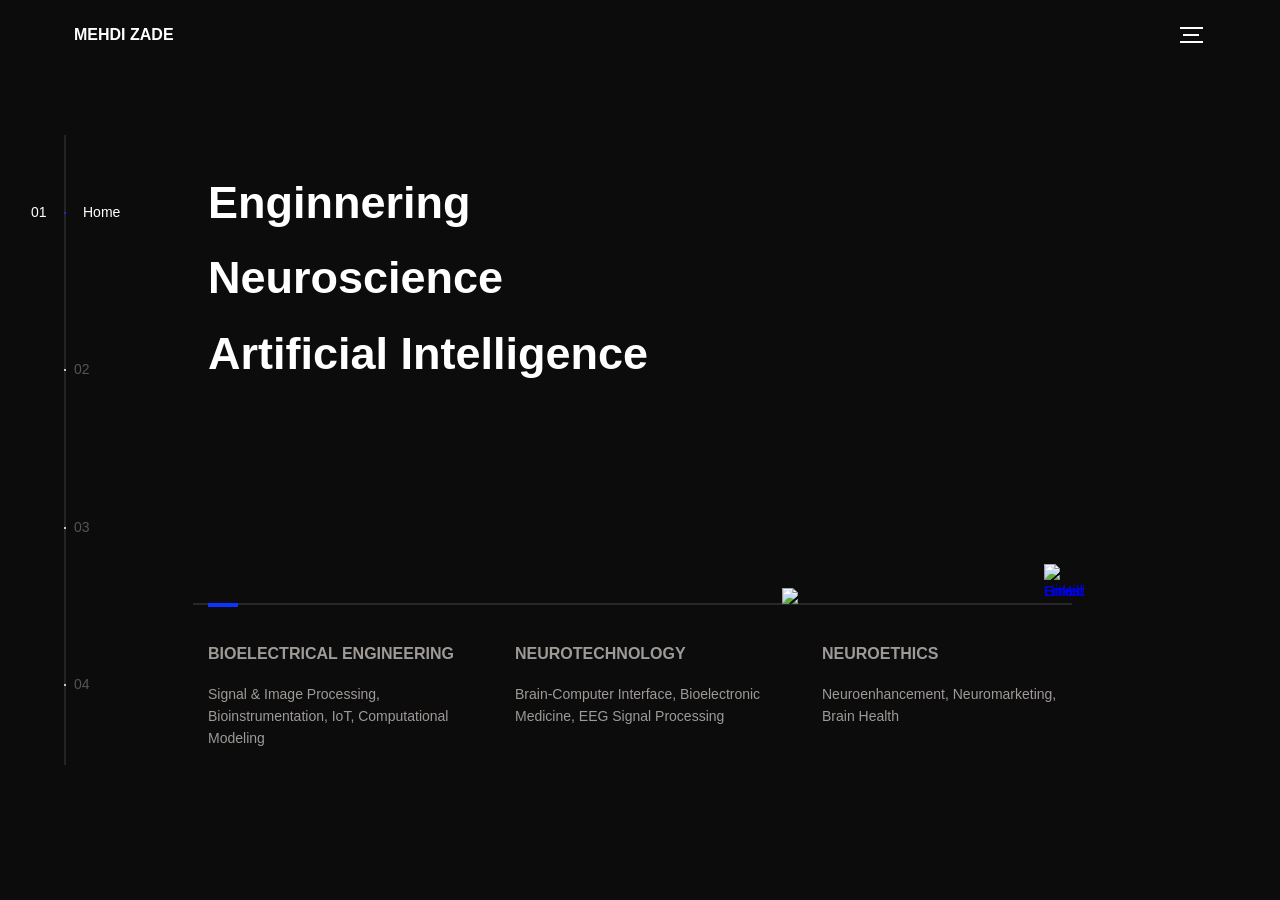
==== commit ddf05244: "Update index.html" ====
--- a/index.html
+++ b/index.html
@@ -49,17 +49,14 @@
                 <h1 style="font-size:45px;">Neuroscience</h1>
                 <h1 style="font-size:45px;">Artificial Intelligence</h1>
             <div class="link-section">
-              <a href="https://github.com" target="_blank">
-                <img src="github-icon.png" alt="GitHub">
+              <a href="https://github.com/mehdi-zade" target="_blank">
+                <img src="assets/img/github-icon.png" alt="GitHub">
               </a>
-              <a href="https://linkedin.com" target="_blank">
-                <img src="linkedin-icon.png" alt="LinkedIn">
+              <a href="https://linkedin.com/in/mehdi-abdollahzadeh-0b39a2203" target="_blank">
+                <img src="assets/img/linkedin-icon.png" alt="LinkedIn">
               </a>
-              <a href="mailto:your-email@example.com">
-                <img src="email-icon.png" alt="Email">
-              </a>
-              <a href="https://twitter.com" target="_blank">
-                <img src="twitter-icon.png" alt="Twitter">
+              <a href="mailto:research.mahdi.ab@gmail.com">
+                <img src="assets/img/email-icon.png" alt="Email">
               </a>
             </div>
 
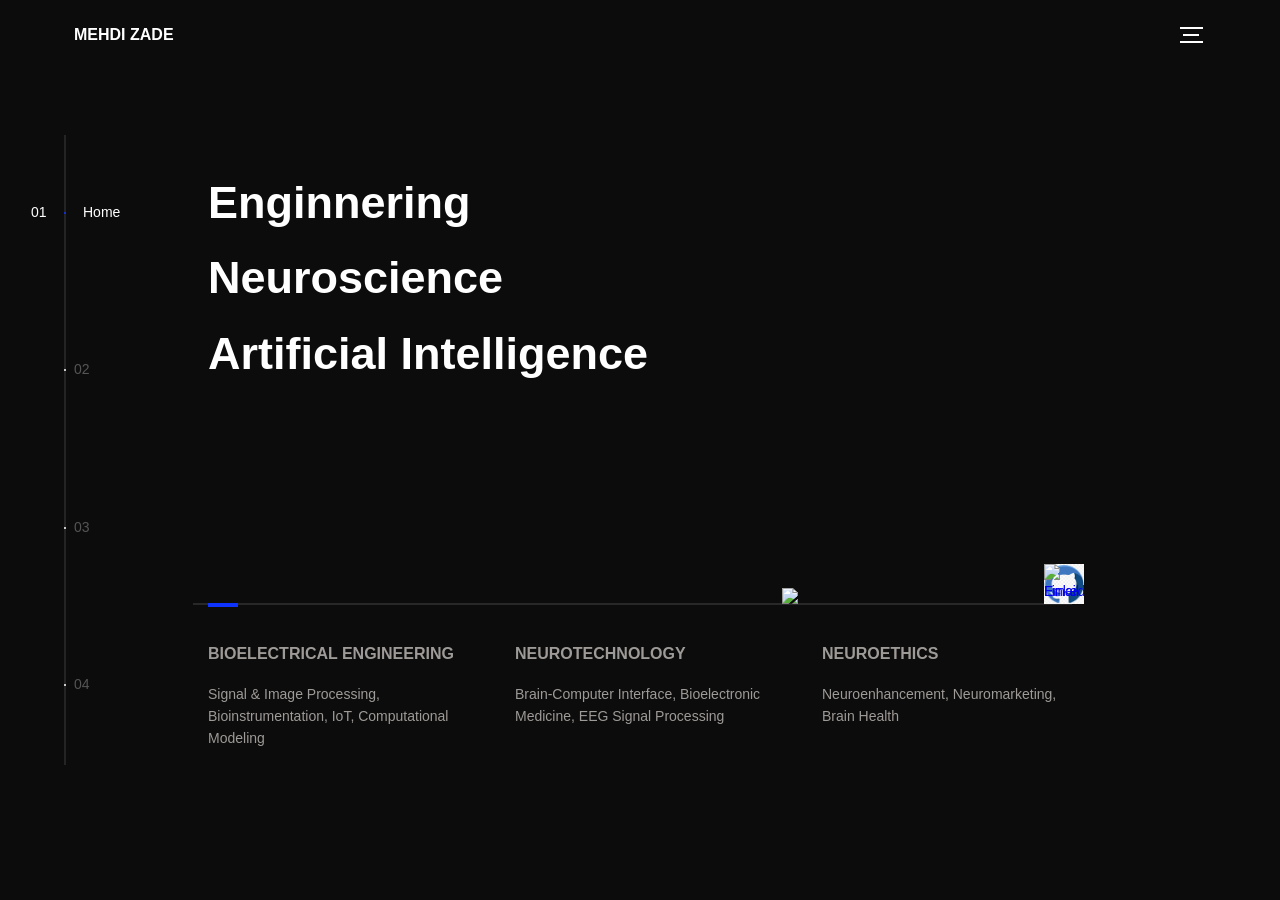
==== commit f6e9db67: "Update index.html" ====
--- a/index.html
+++ b/index.html
@@ -15,7 +15,7 @@
 <!-- notification for small viewports and landscape oriented smartphones -->
 <div class="device-notification">
   <a class="device-notification--logo" href="#0">
-    <p>Mehdi Zade</p>
+    <p>Mehdi Zadeh</p>
   </a>
   <p class="device-notification--message">I must request you orient your device to portrait or find a larger screen. You won't be disappointed.</p>
 </div>
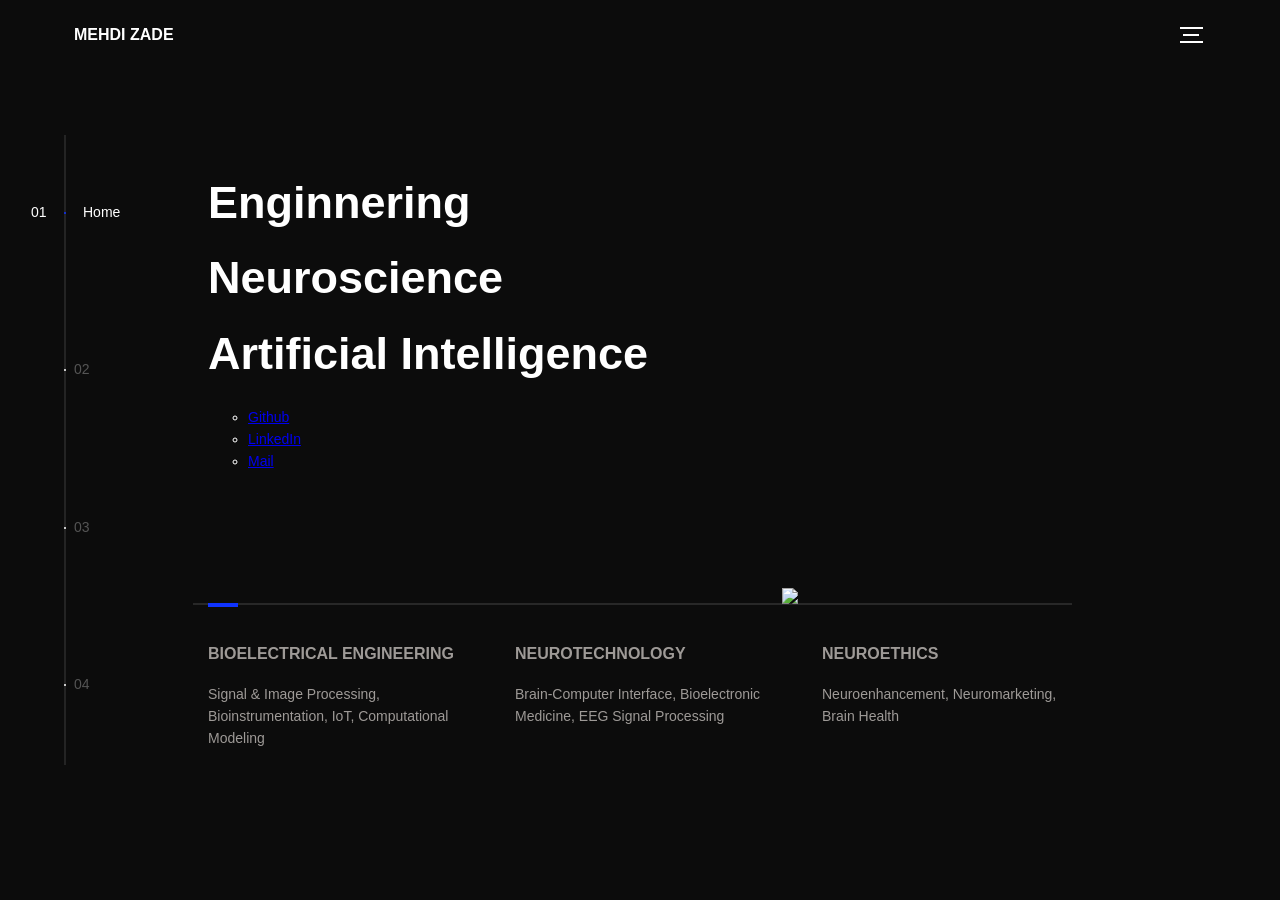
==== commit 15c55086: "Update index.html" ====
--- a/index.html
+++ b/index.html
@@ -48,18 +48,11 @@
                 <h1 style="font-size:45px;">Enginnering</h1>
                 <h1 style="font-size:45px;">Neuroscience</h1>
                 <h1 style="font-size:45px;">Artificial Intelligence</h1>
-            <div class="link-section">
-              <a href="https://github.com/mehdi-zade" target="_blank">
-                <img src="assets/img/github-icon.png" alt="GitHub">
-              </a>
-              <a href="https://linkedin.com/in/mehdi-abdollahzadeh-0b39a2203" target="_blank">
-                <img src="assets/img/linkedin-icon.png" alt="LinkedIn">
-              </a>
-              <a href="mailto:research.mahdi.ab@gmail.com">
-                <img src="assets/img/email-icon.png" alt="Email">
-              </a>
-            </div>
-
+                  <ul class="modal--options">
+                    <li><a href="https://github.com/mehdi-zade">Github</a></li>
+                    <li><a href="https://linkedin.com/in/mehdi-abdollahzadeh-0b39a2203">LinkedIn</a></li>
+                    <li><a href="mailto:research.mahdi.ab@gmail.com">Mail</a></li>
+                  </ul>
                 <img src="assets/img/introduction-visual.png" width=35%>
               </div>
               <div class="intro--options">
@@ -300,8 +293,8 @@
   </div>
   <ul class="outer-nav">
     <li class="is-active">Home</li>
-    <li>Academic Work</li>
-    <li>Life & Passions</li>
+    <li>Work</li>
+    <li>Life</li>
     <li>Contact</li>
   </ul>
 </div>
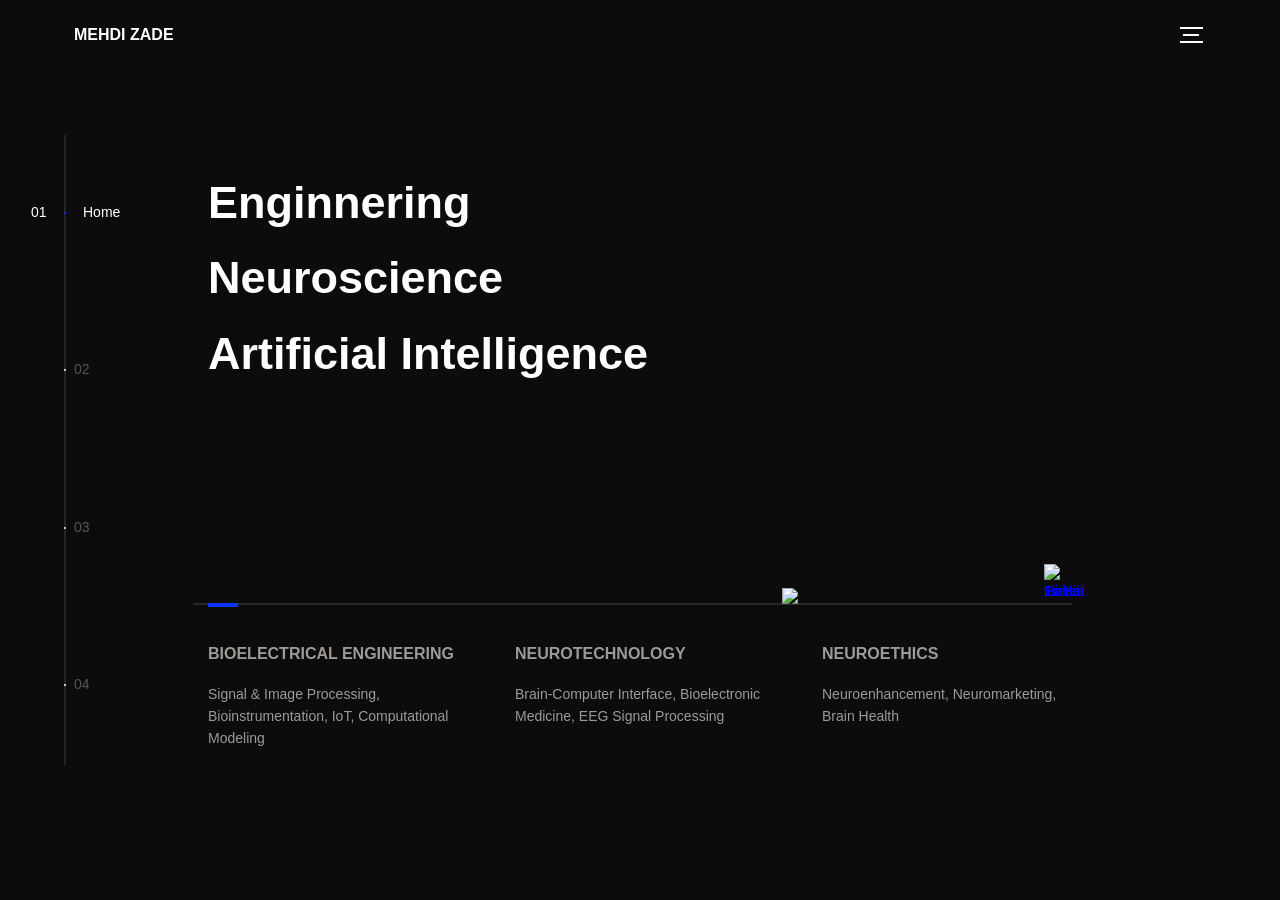
==== commit a8e0f4e9: "Update index.html" ====
--- a/index.html
+++ b/index.html
@@ -48,11 +48,21 @@
                 <h1 style="font-size:45px;">Enginnering</h1>
                 <h1 style="font-size:45px;">Neuroscience</h1>
                 <h1 style="font-size:45px;">Artificial Intelligence</h1>
-                  <ul class="modal--options">
-                    <li><a href="https://github.com/mehdi-zade">Github</a></li>
-                    <li><a href="https://linkedin.com/in/mehdi-abdollahzadeh-0b39a2203">LinkedIn</a></li>
-                    <li><a href="mailto:research.mahdi.ab@gmail.com">Mail</a></li>
-                  </ul>
+                  <div class="link-section">
+                    <a href="https://github.com" target="_blank">
+                      <img src="github-icon.png" alt="GitHub">
+                    </a>
+                    <a href="https://linkedin.com" target="_blank">
+                      <img src="linkedin-icon.png" alt="LinkedIn">
+                    </a>
+                    <a href="mailto:your-email@example.com">
+                      <img src="email-icon.png" alt="Email">
+                    </a>
+                    <a href="https://twitter.com" target="_blank">
+                      <img src="twitter-icon.png" alt="Twitter">
+                    </a>
+                  </div>
+
                 <img src="assets/img/introduction-visual.png" width=35%>
               </div>
               <div class="intro--options">
--- a/assets/css/main.css
+++ b/assets/css/main.css
@@ -1,16 +1 @@
-.link-section {
-  display: flex;
-  gap: 15px;
-  justify-content: center; /* Align icons in the center */
-  margin-top: 20px; /* Add spacing from the top */
-}
-
-.link-section a img {
-  width: 40px;
-  height: 40px;
-  transition: transform 0.3s ease;
-}
-
-.link-section a img:hover {
-  transform: scale(1.2); /* Slight zoom effect on hover */
-}@font-face{font-family:'Montserrat';src:url("fonts/Montserrat-Black.eot");src:local("☺"),url("fonts/Montserrat-Black.woff") format("woff"),url("fonts/Montserrat-Black.ttf") format("truetype"),url("fonts/Montserrat-Black.svg") format("svg");font-weight:900;font-style:normal}@font-face{font-family:'Montserrat';src:url("fonts/Montserrat-Bold.eot");src:local("☺"),url("fonts/Montserrat-Bold.woff") format("woff"),url("fonts/Montserrat-Bold.ttf") format("truetype"),url("fonts/Montserrat-Bold.svg") format("svg");font-weight:700;font-style:normal}@font-face{font-family:'Montserrat';src:url("fonts/Montserrat-Regular.eot");src:local("☺"),url("fonts/Montserrat-Regular.woff") format("woff"),url("fonts/Montserrat-Regular.ttf") format("truetype"),url("fonts/Montserrat-Regular.svg") format("svg");font-weight:400;font-style:normal}@font-face{font-family:'Montserrat';src:url("fonts/Montserrat-Light.eot");src:local("☺"),url("fonts/Montserrat-Light.woff") format("woff"),url("fonts/Montserrat-Light.ttf") format("truetype"),url("fonts/Montserrat-Light.svg") format("svg");font-weight:300;font-style:normal}/*! normalize.css v3.0.2 | MIT License | git.io/normalize */html{font-family:sans-serif;-ms-text-size-adjust:100%;-webkit-text-size-adjust:100%}body{margin:0}article,aside,details,figcaption,figure,footer,header,hgroup,main,menu,nav,section,summary{display:block}audio,canvas,progress,video{display:inline-block;vertical-align:baseline}audio:not([controls]){display:none;height:0}[hidden],template{display:none}a{background-color:transparent}a:active,a:hover{outline:0}abbr[title]{border-bottom:1px dotted}b,strong{font-weight:bold}dfn{font-style:italic}h1{font-size:2em;margin:0.67em 0}mark{background:#ff0;color:#000}small{font-size:80%}sub,sup{font-size:75%;line-height:0;position:relative;vertical-align:baseline}sup{top:-0.5em}sub{bottom:-0.25em}img{border:0}svg:not(:root){overflow:hidden}figure{margin:1em 40px}hr{box-sizing:content-box;height:0}pre{overflow:auto}code,kbd,pre,samp{font-family:monospace, monospace;font-size:1em}button,input,optgroup,select,textarea{color:inherit;font:inherit;margin:0}button{overflow:visible}button,select{text-transform:none}button,html input[type="button"],input[type="reset"],input[type="submit"]{-webkit-appearance:button;cursor:pointer}button[disabled],html input[disabled]{cursor:default}button::-moz-focus-inner,input::-moz-focus-inner{border:0;padding:0}input{line-height:normal}input[type="checkbox"],input[type="radio"]{box-sizing:border-box;padding:0}input[type="number"]::-webkit-inner-spin-button,input[type="number"]::-webkit-outer-spin-button{height:auto}input[type="search"]{-webkit-appearance:textfield;box-sizing:content-box}input[type="search"]::-webkit-search-cancel-button,input[type="search"]::-webkit-search-decoration{-webkit-appearance:none}fieldset{border:1px solid #c0c0c0;margin:0 2px;padding:0.35em 0.625em 0.75em}legend{border:0;padding:0}textarea{overflow:auto}optgroup{font-weight:bold}table{border-collapse:collapse;border-spacing:0}td,th{padding:0}::-moz-selection{background:#FFF498}::selection{background:#FFF498}::-moz-selection{background:#FFF498}img::-moz-selection{background:transparent}img::selection{background:transparent}img::-moz-selection{background:transparent}body{-webkit-tap-highlight-color:#FFF498}body{background-color:#0c0c0c;font-size:14px;line-height:1.6;font-family:"Montserrat",sans-serif;color:#fff;-webkit-font-smoothing:antialiased;-webkit-text-size-adjust:100%}.l-viewport{position:relative;width:100%;height:100vh;box-shadow:0 0 45px 5px rgba(0,0,0,0.85);overflow:hidden}.l-wrapper{position:relative;width:1440px;max-width:90%;height:100%;margin:0 auto}.l-side-nav{position:absolute;left:0;display:-webkit-box;display:-webkit-flex;display:-ms-flexbox;display:flex;height:100%;-webkit-box-align:center;-webkit-align-items:center;-ms-flex-align:center;align-items:center}.l-side-nav::before{content:"";position:absolute;top:50%;left:0;-webkit-transform:translateY(-50%);transform:translateY(-50%);width:2px;height:70%;max-height:750px;background-color:#555;opacity:.35;z-index:10}@media (max-width: 1180px){.l-side-nav{display:none}}.l-main-content{position:relative;width:100%;height:100%;margin:0;padding:0;list-style:none}.l-section{position:absolute;width:100%;height:100%}.device-notification{display:none;position:fixed;top:0;left:0;width:100%;height:100%;-webkit-box-orient:vertical;-webkit-box-direction:normal;-webkit-flex-direction:column;-ms-flex-direction:column;flex-direction:column;-webkit-box-align:center;-webkit-align-items:center;-ms-flex-align:center;-ms-grid-row-align:center;align-items:center;-webkit-box-pack:center;-webkit-justify-content:center;-ms-flex-pack:center;justify-content:center;background-color:#0c0c0c;z-index:12}.device-notification--logo{display:-webkit-box;display:-webkit-flex;display:-ms-flexbox;display:flex;-webkit-box-align:center;-webkit-align-items:center;-ms-flex-align:center;align-items:center;text-decoration:none;color:#fff}.device-notification--logo p{margin:0 0 0 10px;font-size:16px;font-weight:700;text-transform:uppercase}.device-notification--message{width:70%;margin:30px 0 0 0;font-weight:700;text-align:center}@media (max-width: 767px) and (min-width: 601px) and (max-height: 680px){.device-notification{display:-webkit-box;display:-webkit-flex;display:-ms-flexbox;display:flex}}@media (max-width: 600px) and (min-width: 480px) and (max-height: 580px){.device-notification{display:-webkit-box;display:-webkit-flex;display:-ms-flexbox;display:flex}}@media (max-width: 736px) and (min-width: 360px) and (orientation: landscape){.device-notification{display:-webkit-box;display:-webkit-flex;display:-ms-flexbox;display:flex}}@media(max-width: 359px){.device-notification{display:-webkit-box;display:-webkit-flex;display:-ms-flexbox;display:flex}}.section{opacity:0;visibility:hidden;-webkit-transition:opacity .4s ease-in-out,visibility 0s .4s;transition:opacity .4s ease-in-out,visibility 0s .4s}.section--is-active{opacity:1;visibility:visible;z-index:1;-webkit-transition:opacity .4s ease-in-out .4s;transition:opacity .4s ease-in-out .4s}.section--next{-webkit-transform:translateY(-45px);transform:translateY(-45px);-webkit-transition:-webkit-transform .4s ease-in-out;transition:-webkit-transform .4s ease-in-out;transition:transform .4s ease-in-out;transition:transform .4s ease-in-out, -webkit-transform .4s ease-in-out}.section--prev{-webkit-transform:translateY(45px);transform:translateY(45px);-webkit-transition:-webkit-transform .4s ease-in-out;transition:-webkit-transform .4s ease-in-out;transition:transform .4s ease-in-out;transition:transform .4s ease-in-out, -webkit-transform .4s ease-in-out}.header{position:absolute;top:0;left:0;display:-webkit-box;display:-webkit-flex;display:-ms-flexbox;display:flex;width:100%;height:70px;-webkit-box-align:center;-webkit-align-items:center;-ms-flex-align:center;align-items:center;-webkit-box-pack:justify;-webkit-justify-content:space-between;-ms-flex-pack:justify;justify-content:space-between;z-index:10}.header--logo{display:-webkit-box;display:-webkit-flex;display:-ms-flexbox;display:flex;-webkit-box-align:center;-webkit-align-items:center;-ms-flex-align:center;align-items:center;text-decoration:none;color:#fff}.header--logo p{margin:0 0 0 10px;font-size:16px;font-weight:700;text-transform:uppercase}.header--nav-toggle{display:-webkit-box;display:-webkit-flex;display:-ms-flexbox;display:flex;width:50px;height:50px;-webkit-box-orient:vertical;-webkit-box-direction:normal;-webkit-flex-direction:column;-ms-flex-direction:column;flex-direction:column;-webkit-box-align:center;-webkit-align-items:center;-ms-flex-align:center;align-items:center;-webkit-box-pack:center;-webkit-justify-content:center;-ms-flex-pack:center;justify-content:center;cursor:pointer}.header--nav-toggle span,.header--nav-toggle::before,.header--nav-toggle::after{content:"";position:relative;width:16px;height:2px;background-color:#fff}.header--nav-toggle::before{bottom:5px;width:23px}.header--nav-toggle::after{top:5px;width:23px}.header--cta{position:absolute;top:50%;left:50%;-webkit-transform:translate(-50%, -50%);transform:translate(-50%, -50%);padding:0 20px;line-height:30px;text-decoration:none;color:#fff;font-weight:700;text-transform:uppercase;background-color:#0f33ff;border:none;opacity:0;visibility:hidden;-webkit-transition:opacity .4s ease-in-out,visibility 0s .4s;transition:opacity .4s ease-in-out,visibility 0s .4s}.header--cta:focus{outline:none}.header--cta.is-active{opacity:1;visibility:visible;-webkit-transition:opacity .4s ease-in-out .4s;transition:opacity .4s ease-in-out .4s}@media (max-width: 767px){.header--cta{display:none}}.side-nav{position:relative;display:-webkit-box;display:-webkit-flex;display:-ms-flexbox;display:flex;width:100px;height:70%;max-height:750px;-webkit-box-orient:vertical;-webkit-box-direction:normal;-webkit-flex-direction:column;-ms-flex-direction:column;flex-direction:column;-webkit-justify-content:space-around;-ms-flex-pack:distribute;justify-content:space-around;margin:0;padding:0;list-style-position:inside;z-index:10}.side-nav>li{position:relative;top:-5px;color:#fff;font-size:6px;cursor:pointer}.side-nav>li span{position:relative;top:3px;left:10px;color:#fff;font-size:14px;font-weight:300;opacity:0;visibility:hidden}.side-nav>li::before{position:absolute;top:3px;left:10px;color:#555;font-size:14px;font-weight:300}.side-nav li:nth-child(1)::before{content:"01"}.side-nav li:nth-child(2)::before{content:"02"}.side-nav li:nth-child(3)::before{content:"03"}.side-nav li:nth-child(4)::before{content:"04"}.side-nav li:nth-child(5)::before{content:"05"}.side-nav li.is-active{color:#0f33ff;-webkit-transition:color .4s ease-in-out;transition:color .4s ease-in-out}.side-nav li.is-active span{opacity:1;visibility:visible;-webkit-transition:opacity .4s ease-in-out;transition:opacity .4s ease-in-out}.side-nav li.is-active::before{left:-33px;color:#fff}.intro{position:relative;display:-webkit-box;display:-webkit-flex;display:-ms-flexbox;display:flex;width:900px;max-width:75%;height:100%;-webkit-box-orient:vertical;-webkit-box-direction:normal;-webkit-flex-direction:column;-ms-flex-direction:column;flex-direction:column;-webkit-box-pack:center;-webkit-justify-content:center;-ms-flex-pack:center;justify-content:center;margin:0 auto}@media (max-width: 1180px){.intro{max-width:100%}}.intro--banner{position:relative;height:475px}.intro--banner::before{content:"";position:absolute;bottom:20px;left:-15px;right:0;height:2px;background-color:#282828}.intro--banner::after{content:"";position:absolute;bottom:18px;left:0;width:30px;height:4px;background-color:#0f33ff}.intro--banner h1{position:relative;font-size:68px;font-weight:900;line-height:1;z-index:1}.intro--banner button{position:relative;padding:5px 17px 5px 12px;font-weight:700;text-transform:uppercase;background-color:transparent;border:none}.intro--banner button .btn-background{position:absolute;top:0;left:23px;right:0;height:100%;background-color:#0f33ff;z-index:-1;-webkit-transition:left .2s ease-in-out;transition:left .2s ease-in-out}.intro--banner button:hover .btn-background{left:0}.intro--banner button:focus{outline:none}.intro--banner button svg{position:relative;left:5px;width:15px;fill:#fff}.intro--banner img{position:absolute;bottom:21px;right:-12px}.intro--options{display:-webkit-box;display:-webkit-flex;display:-ms-flexbox;display:flex;-webkit-box-pack:justify;-webkit-justify-content:space-between;-ms-flex-pack:justify;justify-content:space-between;margin:0;padding:0;list-style:none}.intro--options>a{max-width:250px;text-decoration:none;color:#9E9A97;-webkit-transition:color .2s ease-in-out;transition:color .2s ease-in-out}.intro--options>a:hover{color:#fff}.intro--options h3{font-size:16px;text-transform:uppercase}.intro--options p{margin-bottom:0}@media (max-width: 900px){.intro--banner{height:380px}.intro--banner h1{font-size:55px}.intro--banner img{width:430px}.intro--options>a{margin-right:30px}.intro--options>a:last-child{margin-right:0}}@media (max-width: 767px){.intro--banner{height:305px}.intro--banner h1{font-size:44px}.intro--banner img{width:330px}.intro--options{display:block}.intro--options>a{display:block;max-width:100%;margin:0 0 30px 0}.intro--options>a:last-child{margin-bottom:0}}@media (max-width: 600px){.intro--banner{height:360px}.intro--banner h1{font-size:55px}.intro--banner img{display:none}}@media (max-width: 600px) and (max-height: 750px){.intro--banner{height:auto}.intro--banner::before,.intro--banner::after{display:none}.intro--banner h1{margin-top:0}.intro--options{display:none}}.work{position:relative;display:-webkit-box;display:-webkit-flex;display:-ms-flexbox;display:flex;width:960px;max-width:80%;height:100%;-webkit-box-orient:vertical;-webkit-box-direction:normal;-webkit-flex-direction:column;-ms-flex-direction:column;flex-direction:column;-webkit-box-pack:center;-webkit-justify-content:center;-ms-flex-pack:center;justify-content:center;margin:0 auto}@media (max-width: 1180px){.work{max-width:100%}}.work h2{margin:0 0 20px 0;font-size:30px;text-align:center}.work--lockup{position:relative}.work--lockup .slider{position:relative;display:-webkit-box;display:-webkit-flex;display:-ms-flexbox;display:flex;width:80%;margin:0 auto;padding:0;list-style:none}.work--lockup .slider--item{position:absolute;display:none;text-align:center}.work--lockup .slider--item a{text-decoration:none;color:#858585}.work--lockup .slider--item-title{margin-top:10px;font-size:12px;font-weight:700;text-transform:uppercase}.work--lockup .slider--item-description{display:none;max-width:250px;margin:0 auto}.work--lockup .slider--item-image{width:150px;height:150px;margin:0 auto;border-radius:50%;overflow:hidden}.work--lockup .slider--item-image img{width:100%}.work--lockup .slider--item-left{top:50%;left:0;-webkit-transform:translateY(-50%);transform:translateY(-50%);display:block}.work--lockup .slider--item-right{top:50%;right:0;-webkit-transform:translateY(-50%);transform:translateY(-50%);display:block}.work--lockup .slider--item-center{position:relative;top:30px;left:50%;-webkit-transform:translateX(-50%);transform:translateX(-50%);display:block}.work--lockup .slider--item-center a{color:#fff}.work--lockup .slider--item-center .slider--item-title{margin-top:25px;font-size:16px}.work--lockup .slider--item-center .slider--item-description{display:block}.work--lockup .slider--item-center .slider--item-image{width:300px;height:300px}.work--lockup .slider--next,.work--lockup .slider--prev{position:absolute;top:160px;display:-webkit-box;display:-webkit-flex;display:-ms-flexbox;display:flex;width:50px;height:50px;-webkit-box-align:center;-webkit-align-items:center;-ms-flex-align:center;align-items:center;-webkit-box-pack:center;-webkit-justify-content:center;-ms-flex-pack:center;justify-content:center;background-color:#282828;border-radius:50%;cursor:pointer}.work--lockup .slider--next svg,.work--lockup .slider--prev svg{width:20px;fill:#fff}.work--lockup .slider--next{right:0}.work--lockup .slider--prev{left:0}@media (max-width: 900px){.work--lockup .slider--item-image{width:120px;height:120px}.work--lockup .slider--item-center .slider--item-image{width:240px;height:240px}.work--lockup .slider--next,.work--lockup .slider--prev{top:130px}}@media (max-width: 767px){.work--lockup .slider{width:75%}.work--lockup .slider--item-image{width:90px;height:90px}.work--lockup .slider--item-center .slider--item-image{width:190px;height:190px}.work--lockup .slider--next,.work--lockup .slider--prev{top:105px}}@media (max-width: 600px){.work--lockup .slider{width:auto}.work--lockup .slider--item-left,.work--lockup .slider--item-right{display:none}}.about{position:relative;display:-webkit-box;display:-webkit-flex;display:-ms-flexbox;display:flex;width:900px;max-width:75%;height:100%;-webkit-box-orient:vertical;-webkit-box-direction:normal;-webkit-flex-direction:column;-ms-flex-direction:column;flex-direction:column;-webkit-box-pack:center;-webkit-justify-content:center;-ms-flex-pack:center;justify-content:center;margin:0 auto}@media (max-width: 1180px){.about{max-width:100%}}.about--banner{position:relative;height:475px}.about--banner::before{content:"";position:absolute;top:20px;left:200px;-webkit-transform:rotate(-25deg);transform:rotate(-25deg);border:5px solid #0f33ff;border-right-color:transparent;border-bottom-color:transparent}.about--banner::after{content:"";position:absolute;top:75px;left:400px;-webkit-transform:rotate(45deg);transform:rotate(45deg);width:10px;height:10px;background-color:#0f33ff}.about--banner h2{position:relative;margin-top:35px;font-size:68px;font-weight:900;line-height:1;z-index:1}.about--banner h2::before{content:"";position:absolute;top:60px;left:268px;width:30px;height:30px;background-color:#0f33ff;border-radius:50%}.about--banner h2::after{content:"";position:absolute;top:255px;left:255px;width:10px;height:10px;background-color:#0f33ff}.about--banner a{padding:5px 17px 5px 0;text-decoration:none;color:#fff;font-weight:700;text-transform:uppercase;background-color:transparent}.about--banner a:hover svg{left:10px}.about--banner a svg{position:relative;left:5px;width:15px;fill:#fff;-webkit-transition:left .2s ease-in-out;transition:left .2s ease-in-out}.about--banner img{position:absolute;bottom:-90px;right:-12px}.about--options{display:-webkit-box;display:-webkit-flex;display:-ms-flexbox;display:flex;max-width:600px;-webkit-box-pack:justify;-webkit-justify-content:space-between;-ms-flex-pack:justify;justify-content:space-between;margin:0;padding:0;list-style:none}.about--options>a{position:relative;width:150px;height:75px;text-decoration:none;color:#fff;border:10px solid #0f33ff;background-position:center;background-size:cover;background-repeat:no-repeat}.about--options>a:nth-child(1){background-image:url("../img/about-winners.jpg")}.about--options>a:nth-child(2){background-image:url("../img/about-philosophy.jpg")}.about--options>a:nth-child(3){background-image:url("../img/about-history.jpg")}.about--options>a:hover h3{bottom:-50px}.about--options h3{position:absolute;bottom:-38px;left:10px;font-size:16px;text-transform:uppercase;-webkit-transition:bottom .2s ease-in-out,left .2s ease-in-out;transition:bottom .2s ease-in-out,left .2s ease-in-out}@media (max-width: 767px){.about--banner{height:305px}.about--banner::before{top:0;left:125px}.about--banner::after{top:35px;left:260px}.about--banner h2{margin-top:10px;font-size:44px}.about--banner h2::before{top:28px;left:168px}.about--banner h2::after{top:163px;left:163px}.about--banner img{width:315px}}@media (max-width: 600px){.about--banner{height:auto}.about--banner::before{left:155px}.about--banner::after{left:310px}.about--banner h2{margin-top:0;font-size:55px}.about--banner h2::before{top:43px;left:214px}.about--banner h2::after{top:205px;left:205px}.about--banner img{display:none}.about--options{display:none}}.contact{position:fixed;top:0;left:0;width:100%;height:100%;background-image:url("../img/contact-visual.png");background-position:center;background-size:cover;background-repeat:no-repeat}.contact--lockup{position:relative;display:-webkit-box;display:-webkit-flex;display:-ms-flexbox;display:flex;width:900px;max-width:75%;height:100%;-webkit-box-align:center;-webkit-align-items:center;-ms-flex-align:center;align-items:center;-webkit-box-pack:end;-webkit-justify-content:flex-end;-ms-flex-pack:end;justify-content:flex-end;margin:0 auto}@media (max-width: 1180px){.contact--lockup{max-width:90%}}@media (max-width: 767px){.contact--lockup{-webkit-box-pack:center;-webkit-justify-content:center;-ms-flex-pack:center;justify-content:center}}.contact--lockup .modal{padding:45px 45px;text-align:center;background-color:#0c0c0c;box-shadow:0 0 30px 0 rgba(0,0,0,0.75)}.contact--lockup .modal--information p,.contact--lockup .modal--information a{display:block;margin:14px 0;text-decoration:none;color:#fff;font-weight:700}.contact--lockup .modal--information p{margin-top:0}.contact--lockup .modal--options{margin:0;padding:0;list-style:none}.contact--lockup .modal--options>li{width:130px;margin:0 auto 25px auto}.contact--lockup .modal--options li:nth-child(1){background-color:#1769ff}.contact--lockup .modal--options li:nth-child(2){background-color:#ea4c89}.contact--lockup .modal--options li:nth-child(3){margin-bottom:0;background-color:#0f33ff;text-transform:uppercase}.contact--lockup .modal--options a{display:block;width:100%;padding:8px 0;text-decoration:none;color:#fff;font-weight:700}.hire{position:relative;display:-webkit-box;display:-webkit-flex;display:-ms-flexbox;display:flex;width:700px;max-width:75%;height:100%;-webkit-box-orient:vertical;-webkit-box-direction:normal;-webkit-flex-direction:column;-ms-flex-direction:column;flex-direction:column;-webkit-box-pack:center;-webkit-justify-content:center;-ms-flex-pack:center;justify-content:center;margin:0 auto}@media (max-width: 1180px){.hire{max-width:100%}}.hire h2{margin:0 0 20px 0;font-size:30px;text-align:center}.work-request{display:-webkit-box;display:-webkit-flex;display:-ms-flexbox;display:flex;width:100%;-webkit-box-orient:vertical;-webkit-box-direction:normal;-webkit-flex-direction:column;-ms-flex-direction:column;flex-direction:column;-webkit-box-align:center;-webkit-align-items:center;-ms-flex-align:center;align-items:center;color:#fff}.work-request input[type="submit"]{width:400px;max-width:100%;line-height:50px;font-size:16px;font-weight:700;text-transform:uppercase;background-color:#0f33ff;border:none;border-radius:0}.work-request input[type="submit"]:focus{outline:none}.work-request--options{display:-webkit-box;display:-webkit-flex;display:-ms-flexbox;display:flex;width:100%;-webkit-box-orient:vertical;-webkit-box-direction:normal;-webkit-flex-direction:column;-ms-flex-direction:column;flex-direction:column;-webkit-box-align:center;-webkit-align-items:center;-ms-flex-align:center;align-items:center;margin:30px 0}.work-request--options .options-a{display:-webkit-box;display:-webkit-flex;display:-ms-flexbox;display:flex;width:100%;-webkit-box-pack:justify;-webkit-justify-content:space-between;-ms-flex-pack:justify;justify-content:space-between}.work-request--options .options-b{display:-webkit-box;display:-webkit-flex;display:-ms-flexbox;display:flex;width:72%;-webkit-flex-wrap:wrap;-ms-flex-wrap:wrap;flex-wrap:wrap;-webkit-justify-content:space-around;-ms-flex-pack:distribute;justify-content:space-around}.work-request--options label{display:block;width:200px;margin-bottom:30px;line-height:50px;font-size:16px;font-weight:700;text-align:center;border:2px solid #fff;cursor:pointer;-webkit-transition:background-color .2s ease-in-out,border-color .2s ease-in-out;transition:background-color .2s ease-in-out,border-color .2s ease-in-out}.work-request--options label svg{position:relative;left:-5px;width:0;fill:#fff;-webkit-transition:width .2s ease-in-out;transition:width .2s ease-in-out}.work-request--options input[type="checkbox"]{display:none}.work-request--options input[type="checkbox"]:checked+label{background-color:#0f33ff;border-color:#0f33ff}.work-request--options input[type="checkbox"]:checked+label svg{width:15px}.work-request--information{display:-webkit-box;display:-webkit-flex;display:-ms-flexbox;display:flex;width:100%;-webkit-box-pack:justify;-webkit-justify-content:space-between;-ms-flex-pack:justify;justify-content:space-between;margin-bottom:60px}.work-request--information .information-name,.work-request--information .information-email{position:relative;width:45%;height:50px;font-size:30px;font-weight:300}.work-request--information input[type="text"],.work-request--information input[type="email"]{width:100%;padding:0 0 5px 0;background-color:transparent;border:none;border-bottom:1px solid #fff;border-radius:0}.work-request--information input[type="text"]:focus,.work-request--information input[type="email"]:focus{outline:none;background-color:#0c0c0c}.work-request--information label{position:absolute;top:0;left:0;pointer-events:none;-webkit-transition:top .2s ease-in-out,font-size .2s ease-in-out;transition:top .2s ease-in-out,font-size .2s ease-in-out}.work-request--information input:focus+label,.work-request--information input.has-value+label{top:-15px;font-size:14px}@media (max-width: 767px){.work-request--options{-webkit-box-orient:horizontal;-webkit-box-direction:normal;-webkit-flex-direction:row;-ms-flex-direction:row;flex-direction:row;-webkit-justify-content:space-around;-ms-flex-pack:distribute;justify-content:space-around}.work-request--options .options-a,.work-request--options .options-b{display:block;width:auto}}@media (max-width: 600px){.work-request--options{margin:20px 0}}@media (max-width: 600px) and (max-width: 415px){.work-request--options{-webkit-box-pack:justify;-webkit-justify-content:space-between;-ms-flex-pack:justify;justify-content:space-between}}@media (max-width: 600px){.work-request--options label{width:150px;margin-bottom:15px;font-size:14px}.work-request--options input[type="checkbox"]:checked+label svg{width:12px}.work-request--information{margin-bottom:30px}.work-request--information .information-name,.work-request--information .information-email{height:40px;font-size:24px}}.perspective{position:relative;width:100%;height:100%;overflow:hidden}.perspective--modalview{position:fixed;-webkit-perspective:1500px;perspective:1500px}.container{position:relative;-webkit-transform:translateZ(0) translateX(0) rotateY(0deg);transform:translateZ(0) translateX(0) rotateY(0deg);min-height:100%;outline:30px solid #0f33ff;-webkit-transition:-webkit-transform .4s;transition:-webkit-transform .4s;transition:transform .4s;transition:transform .4s, -webkit-transform .4s}.modalview .container{position:absolute;width:100%;height:100%;overflow:hidden;-webkit-backface-visibility:hidden;backface-visibility:hidden}.effect-rotate-left .container{-webkit-transform-origin:0% 50%;transform-origin:0% 50%;-webkit-transition:-webkit-transform .4s;transition:-webkit-transform .4s;transition:transform .4s;transition:transform .4s, -webkit-transform .4s}.effect-rotate-left--animate .container{-webkit-transform:translateZ(-1800px) translateX(-50%) rotateY(45deg);transform:translateZ(-1800px) translateX(-50%) rotateY(45deg);outline:30px solid #0f33ff}.outer-nav{position:absolute;top:50%;left:55%;-webkit-transform:translateY(-50%);transform:translateY(-50%);-webkit-transform-style:preserve-3d;transform-style:preserve-3d;margin:0;padding:0;list-style:none;text-align:center;visibility:hidden;-webkit-transition:visibility 0s .2s;transition:visibility 0s .2s}.outer-nav.is-vis{visibility:visible}.outer-nav--return{position:absolute;top:0;left:0;width:100%;height:100%;display:none;cursor:pointer;z-index:11}.outer-nav--return.is-vis{display:block}.outer-nav>li{-webkit-transform-style:preserve-3d;transform-style:preserve-3d;-webkit-transform:translateX(350px) translateZ(-1000px);transform:translateX(350px) translateZ(-1000px);font-size:55px;font-weight:900;opacity:0;cursor:pointer;-webkit-transition:opacity .2s,-webkit-transform .2s;transition:opacity .2s,-webkit-transform .2s;transition:transform .2s,opacity .2s;transition:transform .2s,opacity .2s,-webkit-transform .2s}.outer-nav>li.is-vis{-webkit-transform:translateX(0) translateZ(0);transform:translateX(0) translateZ(0);opacity:1;-webkit-transition:opacity .4s,-webkit-transform .4s;transition:opacity .4s,-webkit-transform .4s;transition:transform .4s,opacity .4s;transition:transform .4s,opacity .4s,-webkit-transform .4s}.outer-nav>li::before{content:"";position:absolute;top:50%;left:50%;-webkit-transform:translate(-50%, -25%);transform:translate(-50%, -25%);width:110%;height:15px;opacity:0;background-color:#0f33ff}.outer-nav>li.is-active::before{opacity:1}@media (max-width: 767px){.outer-nav>li{font-size:44px}}@media (max-width: 600px){.outer-nav>li{font-size:34px}}.outer-nav li.is-vis:nth-child(2){-webkit-transition-delay:.04s;transition-delay:.04s}.outer-nav li.is-vis:nth-child(3){-webkit-transition-delay:.08s;transition-delay:.08s}.outer-nav li.is-vis:nth-child(4){-webkit-transition-delay:.12s;transition-delay:.12s}.outer-nav li.is-vis:nth-child(5){-webkit-transition-delay:.16s;transition-delay:.16s}
+@font-face{font-family:'Montserrat';src:url("fonts/Montserrat-Black.eot");src:local("☺"),url("fonts/Montserrat-Black.woff") format("woff"),url("fonts/Montserrat-Black.ttf") format("truetype"),url("fonts/Montserrat-Black.svg") format("svg");font-weight:900;font-style:normal}@font-face{font-family:'Montserrat';src:url("fonts/Montserrat-Bold.eot");src:local("☺"),url("fonts/Montserrat-Bold.woff") format("woff"),url("fonts/Montserrat-Bold.ttf") format("truetype"),url("fonts/Montserrat-Bold.svg") format("svg");font-weight:700;font-style:normal}@font-face{font-family:'Montserrat';src:url("fonts/Montserrat-Regular.eot");src:local("☺"),url("fonts/Montserrat-Regular.woff") format("woff"),url("fonts/Montserrat-Regular.ttf") format("truetype"),url("fonts/Montserrat-Regular.svg") format("svg");font-weight:400;font-style:normal}@font-face{font-family:'Montserrat';src:url("fonts/Montserrat-Light.eot");src:local("☺"),url("fonts/Montserrat-Light.woff") format("woff"),url("fonts/Montserrat-Light.ttf") format("truetype"),url("fonts/Montserrat-Light.svg") format("svg");font-weight:300;font-style:normal}/*! normalize.css v3.0.2 | MIT License | git.io/normalize */html{font-family:sans-serif;-ms-text-size-adjust:100%;-webkit-text-size-adjust:100%}body{margin:0}article,aside,details,figcaption,figure,footer,header,hgroup,main,menu,nav,section,summary{display:block}audio,canvas,progress,video{display:inline-block;vertical-align:baseline}audio:not([controls]){display:none;height:0}[hidden],template{display:none}a{background-color:transparent}a:active,a:hover{outline:0}abbr[title]{border-bottom:1px dotted}b,strong{font-weight:bold}dfn{font-style:italic}h1{font-size:2em;margin:0.67em 0}mark{background:#ff0;color:#000}small{font-size:80%}sub,sup{font-size:75%;line-height:0;position:relative;vertical-align:baseline}sup{top:-0.5em}sub{bottom:-0.25em}img{border:0}svg:not(:root){overflow:hidden}figure{margin:1em 40px}hr{box-sizing:content-box;height:0}pre{overflow:auto}code,kbd,pre,samp{font-family:monospace, monospace;font-size:1em}button,input,optgroup,select,textarea{color:inherit;font:inherit;margin:0}button{overflow:visible}button,select{text-transform:none}button,html input[type="button"],input[type="reset"],input[type="submit"]{-webkit-appearance:button;cursor:pointer}button[disabled],html input[disabled]{cursor:default}button::-moz-focus-inner,input::-moz-focus-inner{border:0;padding:0}input{line-height:normal}input[type="checkbox"],input[type="radio"]{box-sizing:border-box;padding:0}input[type="number"]::-webkit-inner-spin-button,input[type="number"]::-webkit-outer-spin-button{height:auto}input[type="search"]{-webkit-appearance:textfield;box-sizing:content-box}input[type="search"]::-webkit-search-cancel-button,input[type="search"]::-webkit-search-decoration{-webkit-appearance:none}fieldset{border:1px solid #c0c0c0;margin:0 2px;padding:0.35em 0.625em 0.75em}legend{border:0;padding:0}textarea{overflow:auto}optgroup{font-weight:bold}table{border-collapse:collapse;border-spacing:0}td,th{padding:0}::-moz-selection{background:#FFF498}::selection{background:#FFF498}::-moz-selection{background:#FFF498}img::-moz-selection{background:transparent}img::selection{background:transparent}img::-moz-selection{background:transparent}body{-webkit-tap-highlight-color:#FFF498}body{background-color:#0c0c0c;font-size:14px;line-height:1.6;font-family:"Montserrat",sans-serif;color:#fff;-webkit-font-smoothing:antialiased;-webkit-text-size-adjust:100%}.l-viewport{position:relative;width:100%;height:100vh;box-shadow:0 0 45px 5px rgba(0,0,0,0.85);overflow:hidden}.l-wrapper{position:relative;width:1440px;max-width:90%;height:100%;margin:0 auto}.l-side-nav{position:absolute;left:0;display:-webkit-box;display:-webkit-flex;display:-ms-flexbox;display:flex;height:100%;-webkit-box-align:center;-webkit-align-items:center;-ms-flex-align:center;align-items:center}.l-side-nav::before{content:"";position:absolute;top:50%;left:0;-webkit-transform:translateY(-50%);transform:translateY(-50%);width:2px;height:70%;max-height:750px;background-color:#555;opacity:.35;z-index:10}@media (max-width: 1180px){.l-side-nav{display:none}}.l-main-content{position:relative;width:100%;height:100%;margin:0;padding:0;list-style:none}.l-section{position:absolute;width:100%;height:100%}.device-notification{display:none;position:fixed;top:0;left:0;width:100%;height:100%;-webkit-box-orient:vertical;-webkit-box-direction:normal;-webkit-flex-direction:column;-ms-flex-direction:column;flex-direction:column;-webkit-box-align:center;-webkit-align-items:center;-ms-flex-align:center;-ms-grid-row-align:center;align-items:center;-webkit-box-pack:center;-webkit-justify-content:center;-ms-flex-pack:center;justify-content:center;background-color:#0c0c0c;z-index:12}.device-notification--logo{display:-webkit-box;display:-webkit-flex;display:-ms-flexbox;display:flex;-webkit-box-align:center;-webkit-align-items:center;-ms-flex-align:center;align-items:center;text-decoration:none;color:#fff}.device-notification--logo p{margin:0 0 0 10px;font-size:16px;font-weight:700;text-transform:uppercase}.device-notification--message{width:70%;margin:30px 0 0 0;font-weight:700;text-align:center}@media (max-width: 767px) and (min-width: 601px) and (max-height: 680px){.device-notification{display:-webkit-box;display:-webkit-flex;display:-ms-flexbox;display:flex}}@media (max-width: 600px) and (min-width: 480px) and (max-height: 580px){.device-notification{display:-webkit-box;display:-webkit-flex;display:-ms-flexbox;display:flex}}@media (max-width: 736px) and (min-width: 360px) and (orientation: landscape){.device-notification{display:-webkit-box;display:-webkit-flex;display:-ms-flexbox;display:flex}}@media(max-width: 359px){.device-notification{display:-webkit-box;display:-webkit-flex;display:-ms-flexbox;display:flex}}.section{opacity:0;visibility:hidden;-webkit-transition:opacity .4s ease-in-out,visibility 0s .4s;transition:opacity .4s ease-in-out,visibility 0s .4s}.section--is-active{opacity:1;visibility:visible;z-index:1;-webkit-transition:opacity .4s ease-in-out .4s;transition:opacity .4s ease-in-out .4s}.section--next{-webkit-transform:translateY(-45px);transform:translateY(-45px);-webkit-transition:-webkit-transform .4s ease-in-out;transition:-webkit-transform .4s ease-in-out;transition:transform .4s ease-in-out;transition:transform .4s ease-in-out, -webkit-transform .4s ease-in-out}.section--prev{-webkit-transform:translateY(45px);transform:translateY(45px);-webkit-transition:-webkit-transform .4s ease-in-out;transition:-webkit-transform .4s ease-in-out;transition:transform .4s ease-in-out;transition:transform .4s ease-in-out, -webkit-transform .4s ease-in-out}.header{position:absolute;top:0;left:0;display:-webkit-box;display:-webkit-flex;display:-ms-flexbox;display:flex;width:100%;height:70px;-webkit-box-align:center;-webkit-align-items:center;-ms-flex-align:center;align-items:center;-webkit-box-pack:justify;-webkit-justify-content:space-between;-ms-flex-pack:justify;justify-content:space-between;z-index:10}.header--logo{display:-webkit-box;display:-webkit-flex;display:-ms-flexbox;display:flex;-webkit-box-align:center;-webkit-align-items:center;-ms-flex-align:center;align-items:center;text-decoration:none;color:#fff}.header--logo p{margin:0 0 0 10px;font-size:16px;font-weight:700;text-transform:uppercase}.header--nav-toggle{display:-webkit-box;display:-webkit-flex;display:-ms-flexbox;display:flex;width:50px;height:50px;-webkit-box-orient:vertical;-webkit-box-direction:normal;-webkit-flex-direction:column;-ms-flex-direction:column;flex-direction:column;-webkit-box-align:center;-webkit-align-items:center;-ms-flex-align:center;align-items:center;-webkit-box-pack:center;-webkit-justify-content:center;-ms-flex-pack:center;justify-content:center;cursor:pointer}.header--nav-toggle span,.header--nav-toggle::before,.header--nav-toggle::after{content:"";position:relative;width:16px;height:2px;background-color:#fff}.header--nav-toggle::before{bottom:5px;width:23px}.header--nav-toggle::after{top:5px;width:23px}.header--cta{position:absolute;top:50%;left:50%;-webkit-transform:translate(-50%, -50%);transform:translate(-50%, -50%);padding:0 20px;line-height:30px;text-decoration:none;color:#fff;font-weight:700;text-transform:uppercase;background-color:#0f33ff;border:none;opacity:0;visibility:hidden;-webkit-transition:opacity .4s ease-in-out,visibility 0s .4s;transition:opacity .4s ease-in-out,visibility 0s .4s}.header--cta:focus{outline:none}.header--cta.is-active{opacity:1;visibility:visible;-webkit-transition:opacity .4s ease-in-out .4s;transition:opacity .4s ease-in-out .4s}@media (max-width: 767px){.header--cta{display:none}}.side-nav{position:relative;display:-webkit-box;display:-webkit-flex;display:-ms-flexbox;display:flex;width:100px;height:70%;max-height:750px;-webkit-box-orient:vertical;-webkit-box-direction:normal;-webkit-flex-direction:column;-ms-flex-direction:column;flex-direction:column;-webkit-justify-content:space-around;-ms-flex-pack:distribute;justify-content:space-around;margin:0;padding:0;list-style-position:inside;z-index:10}.side-nav>li{position:relative;top:-5px;color:#fff;font-size:6px;cursor:pointer}.side-nav>li span{position:relative;top:3px;left:10px;color:#fff;font-size:14px;font-weight:300;opacity:0;visibility:hidden}.side-nav>li::before{position:absolute;top:3px;left:10px;color:#555;font-size:14px;font-weight:300}.side-nav li:nth-child(1)::before{content:"01"}.side-nav li:nth-child(2)::before{content:"02"}.side-nav li:nth-child(3)::before{content:"03"}.side-nav li:nth-child(4)::before{content:"04"}.side-nav li:nth-child(5)::before{content:"05"}.side-nav li.is-active{color:#0f33ff;-webkit-transition:color .4s ease-in-out;transition:color .4s ease-in-out}.side-nav li.is-active span{opacity:1;visibility:visible;-webkit-transition:opacity .4s ease-in-out;transition:opacity .4s ease-in-out}.side-nav li.is-active::before{left:-33px;color:#fff}.intro{position:relative;display:-webkit-box;display:-webkit-flex;display:-ms-flexbox;display:flex;width:900px;max-width:75%;height:100%;-webkit-box-orient:vertical;-webkit-box-direction:normal;-webkit-flex-direction:column;-ms-flex-direction:column;flex-direction:column;-webkit-box-pack:center;-webkit-justify-content:center;-ms-flex-pack:center;justify-content:center;margin:0 auto}@media (max-width: 1180px){.intro{max-width:100%}}.intro--banner{position:relative;height:475px}.intro--banner::before{content:"";position:absolute;bottom:20px;left:-15px;right:0;height:2px;background-color:#282828}.intro--banner::after{content:"";position:absolute;bottom:18px;left:0;width:30px;height:4px;background-color:#0f33ff}.intro--banner h1{position:relative;font-size:68px;font-weight:900;line-height:1;z-index:1}.link-section {  display: flex;  gap: 15px;  justify-content: left; /* Align icons in the center */  margin-top: 20px; /* Add spacing from the top */}.link-section a img {  width: 40px;  height: 40px;  transition: transform 0.3s ease;}.link-section a img:hover {transform: scale(1.2); /* Slight zoom effect on hover */}.intro--banner button{position:relative;padding:5px 17px 5px 12px;font-weight:700;text-transform:uppercase;background-color:transparent;border:none}.intro--banner button .btn-background{position:absolute;top:0;left:23px;right:0;height:100%;background-color:#0f33ff;z-index:-1;-webkit-transition:left .2s ease-in-out;transition:left .2s ease-in-out}.intro--banner button:hover .btn-background{left:0}.intro--banner button:focus{outline:none}.intro--banner button svg{position:relative;left:5px;width:15px;fill:#fff}.intro--banner img{position:absolute;bottom:21px;right:-12px}.intro--options{display:-webkit-box;display:-webkit-flex;display:-ms-flexbox;display:flex;-webkit-box-pack:justify;-webkit-justify-content:space-between;-ms-flex-pack:justify;justify-content:space-between;margin:0;padding:0;list-style:none}.intro--options>a{max-width:250px;text-decoration:none;color:#9E9A97;-webkit-transition:color .2s ease-in-out;transition:color .2s ease-in-out}.intro--options>a:hover{color:#fff}.intro--options h3{font-size:16px;text-transform:uppercase}.intro--options p{margin-bottom:0}@media (max-width: 900px){.intro--banner{height:380px}.intro--banner h1{font-size:55px}.intro--banner img{width:430px}.intro--options>a{margin-right:30px}.intro--options>a:last-child{margin-right:0}}@media (max-width: 767px){.intro--banner{height:305px}.intro--banner h1{font-size:44px}.intro--banner img{width:330px}.intro--options{display:block}.intro--options>a{display:block;max-width:100%;margin:0 0 30px 0}.intro--options>a:last-child{margin-bottom:0}}@media (max-width: 600px){.intro--banner{height:360px}.intro--banner h1{font-size:55px}.intro--banner img{display:none}}@media (max-width: 600px) and (max-height: 750px){.intro--banner{height:auto}.intro--banner::before,.intro--banner::after{display:none}.intro--banner h1{margin-top:0}.intro--options{display:none}}.work{position:relative;display:-webkit-box;display:-webkit-flex;display:-ms-flexbox;display:flex;width:960px;max-width:80%;height:100%;-webkit-box-orient:vertical;-webkit-box-direction:normal;-webkit-flex-direction:column;-ms-flex-direction:column;flex-direction:column;-webkit-box-pack:center;-webkit-justify-content:center;-ms-flex-pack:center;justify-content:center;margin:0 auto}@media (max-width: 1180px){.work{max-width:100%}}.work h2{margin:0 0 20px 0;font-size:30px;text-align:center}.work--lockup{position:relative}.work--lockup .slider{position:relative;display:-webkit-box;display:-webkit-flex;display:-ms-flexbox;display:flex;width:80%;margin:0 auto;padding:0;list-style:none}.work--lockup .slider--item{position:absolute;display:none;text-align:center}.work--lockup .slider--item a{text-decoration:none;color:#858585}.work--lockup .slider--item-title{margin-top:10px;font-size:12px;font-weight:700;text-transform:uppercase}.work--lockup .slider--item-description{display:none;max-width:250px;margin:0 auto}.work--lockup .slider--item-image{width:150px;height:150px;margin:0 auto;border-radius:50%;overflow:hidden}.work--lockup .slider--item-image img{width:100%}.work--lockup .slider--item-left{top:50%;left:0;-webkit-transform:translateY(-50%);transform:translateY(-50%);display:block}.work--lockup .slider--item-right{top:50%;right:0;-webkit-transform:translateY(-50%);transform:translateY(-50%);display:block}.work--lockup .slider--item-center{position:relative;top:30px;left:50%;-webkit-transform:translateX(-50%);transform:translateX(-50%);display:block}.work--lockup .slider--item-center a{color:#fff}.work--lockup .slider--item-center .slider--item-title{margin-top:25px;font-size:16px}.work--lockup .slider--item-center .slider--item-description{display:block}.work--lockup .slider--item-center .slider--item-image{width:300px;height:300px}.work--lockup .slider--next,.work--lockup .slider--prev{position:absolute;top:160px;display:-webkit-box;display:-webkit-flex;display:-ms-flexbox;display:flex;width:50px;height:50px;-webkit-box-align:center;-webkit-align-items:center;-ms-flex-align:center;align-items:center;-webkit-box-pack:center;-webkit-justify-content:center;-ms-flex-pack:center;justify-content:center;background-color:#282828;border-radius:50%;cursor:pointer}.work--lockup .slider--next svg,.work--lockup .slider--prev svg{width:20px;fill:#fff}.work--lockup .slider--next{right:0}.work--lockup .slider--prev{left:0}@media (max-width: 900px){.work--lockup .slider--item-image{width:120px;height:120px}.work--lockup .slider--item-center .slider--item-image{width:240px;height:240px}.work--lockup .slider--next,.work--lockup .slider--prev{top:130px}}@media (max-width: 767px){.work--lockup .slider{width:75%}.work--lockup .slider--item-image{width:90px;height:90px}.work--lockup .slider--item-center .slider--item-image{width:190px;height:190px}.work--lockup .slider--next,.work--lockup .slider--prev{top:105px}}@media (max-width: 600px){.work--lockup .slider{width:auto}.work--lockup .slider--item-left,.work--lockup .slider--item-right{display:none}}.about{position:relative;display:-webkit-box;display:-webkit-flex;display:-ms-flexbox;display:flex;width:900px;max-width:75%;height:100%;-webkit-box-orient:vertical;-webkit-box-direction:normal;-webkit-flex-direction:column;-ms-flex-direction:column;flex-direction:column;-webkit-box-pack:center;-webkit-justify-content:center;-ms-flex-pack:center;justify-content:center;margin:0 auto}@media (max-width: 1180px){.about{max-width:100%}}.about--banner{position:relative;height:475px}.about--banner::before{content:"";position:absolute;top:20px;left:200px;-webkit-transform:rotate(-25deg);transform:rotate(-25deg);border:5px solid #0f33ff;border-right-color:transparent;border-bottom-color:transparent}.about--banner::after{content:"";position:absolute;top:75px;left:400px;-webkit-transform:rotate(45deg);transform:rotate(45deg);width:10px;height:10px;background-color:#0f33ff}.about--banner h2{position:relative;margin-top:35px;font-size:68px;font-weight:900;line-height:1;z-index:1}.about--banner h2::before{content:"";position:absolute;top:60px;left:268px;width:30px;height:30px;background-color:#0f33ff;border-radius:50%}.about--banner h2::after{content:"";position:absolute;top:255px;left:255px;width:10px;height:10px;background-color:#0f33ff}.about--banner a{padding:5px 17px 5px 0;text-decoration:none;color:#fff;font-weight:700;text-transform:uppercase;background-color:transparent}.about--banner a:hover svg{left:10px}.about--banner a svg{position:relative;left:5px;width:15px;fill:#fff;-webkit-transition:left .2s ease-in-out;transition:left .2s ease-in-out}.about--banner img{position:absolute;bottom:-90px;right:-12px}.about--options{display:-webkit-box;display:-webkit-flex;display:-ms-flexbox;display:flex;max-width:600px;-webkit-box-pack:justify;-webkit-justify-content:space-between;-ms-flex-pack:justify;justify-content:space-between;margin:0;padding:0;list-style:none}.about--options>a{position:relative;width:150px;height:75px;text-decoration:none;color:#fff;border:10px solid #0f33ff;background-position:center;background-size:cover;background-repeat:no-repeat}.about--options>a:nth-child(1){background-image:url("../img/about-winners.jpg")}.about--options>a:nth-child(2){background-image:url("../img/about-philosophy.jpg")}.about--options>a:nth-child(3){background-image:url("../img/about-history.jpg")}.about--options>a:hover h3{bottom:-50px}.about--options h3{position:absolute;bottom:-38px;left:10px;font-size:16px;text-transform:uppercase;-webkit-transition:bottom .2s ease-in-out,left .2s ease-in-out;transition:bottom .2s ease-in-out,left .2s ease-in-out}@media (max-width: 767px){.about--banner{height:305px}.about--banner::before{top:0;left:125px}.about--banner::after{top:35px;left:260px}.about--banner h2{margin-top:10px;font-size:44px}.about--banner h2::before{top:28px;left:168px}.about--banner h2::after{top:163px;left:163px}.about--banner img{width:315px}}@media (max-width: 600px){.about--banner{height:auto}.about--banner::before{left:155px}.about--banner::after{left:310px}.about--banner h2{margin-top:0;font-size:55px}.about--banner h2::before{top:43px;left:214px}.about--banner h2::after{top:205px;left:205px}.about--banner img{display:none}.about--options{display:none}}.contact{position:fixed;top:0;left:0;width:100%;height:100%;background-image:url("../img/contact-visual.png");background-position:center;background-size:cover;background-repeat:no-repeat}.contact--lockup{position:relative;display:-webkit-box;display:-webkit-flex;display:-ms-flexbox;display:flex;width:900px;max-width:75%;height:100%;-webkit-box-align:center;-webkit-align-items:center;-ms-flex-align:center;align-items:center;-webkit-box-pack:end;-webkit-justify-content:flex-end;-ms-flex-pack:end;justify-content:flex-end;margin:0 auto}@media (max-width: 1180px){.contact--lockup{max-width:90%}}@media (max-width: 767px){.contact--lockup{-webkit-box-pack:center;-webkit-justify-content:center;-ms-flex-pack:center;justify-content:center}}.contact--lockup .modal{padding:45px 45px;text-align:center;background-color:#0c0c0c;box-shadow:0 0 30px 0 rgba(0,0,0,0.75)}.contact--lockup .modal--information p,.contact--lockup .modal--information a{display:block;margin:14px 0;text-decoration:none;color:#fff;font-weight:700}.contact--lockup .modal--information p{margin-top:0}.contact--lockup .modal--options{margin:0;padding:0;list-style:none}.contact--lockup .modal--options>li{width:130px;margin:0 auto 25px auto}.contact--lockup .modal--options li:nth-child(1){background-color:#1769ff}.contact--lockup .modal--options li:nth-child(2){background-color:#ea4c89}.contact--lockup .modal--options li:nth-child(3){margin-bottom:0;background-color:#0f33ff;text-transform:uppercase}.contact--lockup .modal--options a{display:block;width:100%;padding:8px 0;text-decoration:none;color:#fff;font-weight:700}.hire{position:relative;display:-webkit-box;display:-webkit-flex;display:-ms-flexbox;display:flex;width:700px;max-width:75%;height:100%;-webkit-box-orient:vertical;-webkit-box-direction:normal;-webkit-flex-direction:column;-ms-flex-direction:column;flex-direction:column;-webkit-box-pack:center;-webkit-justify-content:center;-ms-flex-pack:center;justify-content:center;margin:0 auto}@media (max-width: 1180px){.hire{max-width:100%}}.hire h2{margin:0 0 20px 0;font-size:30px;text-align:center}.work-request{display:-webkit-box;display:-webkit-flex;display:-ms-flexbox;display:flex;width:100%;-webkit-box-orient:vertical;-webkit-box-direction:normal;-webkit-flex-direction:column;-ms-flex-direction:column;flex-direction:column;-webkit-box-align:center;-webkit-align-items:center;-ms-flex-align:center;align-items:center;color:#fff}.work-request input[type="submit"]{width:400px;max-width:100%;line-height:50px;font-size:16px;font-weight:700;text-transform:uppercase;background-color:#0f33ff;border:none;border-radius:0}.work-request input[type="submit"]:focus{outline:none}.work-request--options{display:-webkit-box;display:-webkit-flex;display:-ms-flexbox;display:flex;width:100%;-webkit-box-orient:vertical;-webkit-box-direction:normal;-webkit-flex-direction:column;-ms-flex-direction:column;flex-direction:column;-webkit-box-align:center;-webkit-align-items:center;-ms-flex-align:center;align-items:center;margin:30px 0}.work-request--options .options-a{display:-webkit-box;display:-webkit-flex;display:-ms-flexbox;display:flex;width:100%;-webkit-box-pack:justify;-webkit-justify-content:space-between;-ms-flex-pack:justify;justify-content:space-between}.work-request--options .options-b{display:-webkit-box;display:-webkit-flex;display:-ms-flexbox;display:flex;width:72%;-webkit-flex-wrap:wrap;-ms-flex-wrap:wrap;flex-wrap:wrap;-webkit-justify-content:space-around;-ms-flex-pack:distribute;justify-content:space-around}.work-request--options label{display:block;width:200px;margin-bottom:30px;line-height:50px;font-size:16px;font-weight:700;text-align:center;border:2px solid #fff;cursor:pointer;-webkit-transition:background-color .2s ease-in-out,border-color .2s ease-in-out;transition:background-color .2s ease-in-out,border-color .2s ease-in-out}.work-request--options label svg{position:relative;left:-5px;width:0;fill:#fff;-webkit-transition:width .2s ease-in-out;transition:width .2s ease-in-out}.work-request--options input[type="checkbox"]{display:none}.work-request--options input[type="checkbox"]:checked+label{background-color:#0f33ff;border-color:#0f33ff}.work-request--options input[type="checkbox"]:checked+label svg{width:15px}.work-request--information{display:-webkit-box;display:-webkit-flex;display:-ms-flexbox;display:flex;width:100%;-webkit-box-pack:justify;-webkit-justify-content:space-between;-ms-flex-pack:justify;justify-content:space-between;margin-bottom:60px}.work-request--information .information-name,.work-request--information .information-email{position:relative;width:45%;height:50px;font-size:30px;font-weight:300}.work-request--information input[type="text"],.work-request--information input[type="email"]{width:100%;padding:0 0 5px 0;background-color:transparent;border:none;border-bottom:1px solid #fff;border-radius:0}.work-request--information input[type="text"]:focus,.work-request--information input[type="email"]:focus{outline:none;background-color:#0c0c0c}.work-request--information label{position:absolute;top:0;left:0;pointer-events:none;-webkit-transition:top .2s ease-in-out,font-size .2s ease-in-out;transition:top .2s ease-in-out,font-size .2s ease-in-out}.work-request--information input:focus+label,.work-request--information input.has-value+label{top:-15px;font-size:14px}@media (max-width: 767px){.work-request--options{-webkit-box-orient:horizontal;-webkit-box-direction:normal;-webkit-flex-direction:row;-ms-flex-direction:row;flex-direction:row;-webkit-justify-content:space-around;-ms-flex-pack:distribute;justify-content:space-around}.work-request--options .options-a,.work-request--options .options-b{display:block;width:auto}}@media (max-width: 600px){.work-request--options{margin:20px 0}}@media (max-width: 600px) and (max-width: 415px){.work-request--options{-webkit-box-pack:justify;-webkit-justify-content:space-between;-ms-flex-pack:justify;justify-content:space-between}}@media (max-width: 600px){.work-request--options label{width:150px;margin-bottom:15px;font-size:14px}.work-request--options input[type="checkbox"]:checked+label svg{width:12px}.work-request--information{margin-bottom:30px}.work-request--information .information-name,.work-request--information .information-email{height:40px;font-size:24px}}.perspective{position:relative;width:100%;height:100%;overflow:hidden}.perspective--modalview{position:fixed;-webkit-perspective:1500px;perspective:1500px}.container{position:relative;-webkit-transform:translateZ(0) translateX(0) rotateY(0deg);transform:translateZ(0) translateX(0) rotateY(0deg);min-height:100%;outline:30px solid #0f33ff;-webkit-transition:-webkit-transform .4s;transition:-webkit-transform .4s;transition:transform .4s;transition:transform .4s, -webkit-transform .4s}.modalview .container{position:absolute;width:100%;height:100%;overflow:hidden;-webkit-backface-visibility:hidden;backface-visibility:hidden}.effect-rotate-left .container{-webkit-transform-origin:0% 50%;transform-origin:0% 50%;-webkit-transition:-webkit-transform .4s;transition:-webkit-transform .4s;transition:transform .4s;transition:transform .4s, -webkit-transform .4s}.effect-rotate-left--animate .container{-webkit-transform:translateZ(-1800px) translateX(-50%) rotateY(45deg);transform:translateZ(-1800px) translateX(-50%) rotateY(45deg);outline:30px solid #0f33ff}.outer-nav{position:absolute;top:50%;left:55%;-webkit-transform:translateY(-50%);transform:translateY(-50%);-webkit-transform-style:preserve-3d;transform-style:preserve-3d;margin:0;padding:0;list-style:none;text-align:center;visibility:hidden;-webkit-transition:visibility 0s .2s;transition:visibility 0s .2s}.outer-nav.is-vis{visibility:visible}.outer-nav--return{position:absolute;top:0;left:0;width:100%;height:100%;display:none;cursor:pointer;z-index:11}.outer-nav--return.is-vis{display:block}.outer-nav>li{-webkit-transform-style:preserve-3d;transform-style:preserve-3d;-webkit-transform:translateX(350px) translateZ(-1000px);transform:translateX(350px) translateZ(-1000px);font-size:55px;font-weight:900;opacity:0;cursor:pointer;-webkit-transition:opacity .2s,-webkit-transform .2s;transition:opacity .2s,-webkit-transform .2s;transition:transform .2s,opacity .2s;transition:transform .2s,opacity .2s,-webkit-transform .2s}.outer-nav>li.is-vis{-webkit-transform:translateX(0) translateZ(0);transform:translateX(0) translateZ(0);opacity:1;-webkit-transition:opacity .4s,-webkit-transform .4s;transition:opacity .4s,-webkit-transform .4s;transition:transform .4s,opacity .4s;transition:transform .4s,opacity .4s,-webkit-transform .4s}.outer-nav>li::before{content:"";position:absolute;top:50%;left:50%;-webkit-transform:translate(-50%, -25%);transform:translate(-50%, -25%);width:110%;height:15px;opacity:0;background-color:#0f33ff}.outer-nav>li.is-active::before{opacity:1}@media (max-width: 767px){.outer-nav>li{font-size:44px}}@media (max-width: 600px){.outer-nav>li{font-size:34px}}.outer-nav li.is-vis:nth-child(2){-webkit-transition-delay:.04s;transition-delay:.04s}.outer-nav li.is-vis:nth-child(3){-webkit-transition-delay:.08s;transition-delay:.08s}.outer-nav li.is-vis:nth-child(4){-webkit-transition-delay:.12s;transition-delay:.12s}.outer-nav li.is-vis:nth-child(5){-webkit-transition-delay:.16s;transition-delay:.16s}
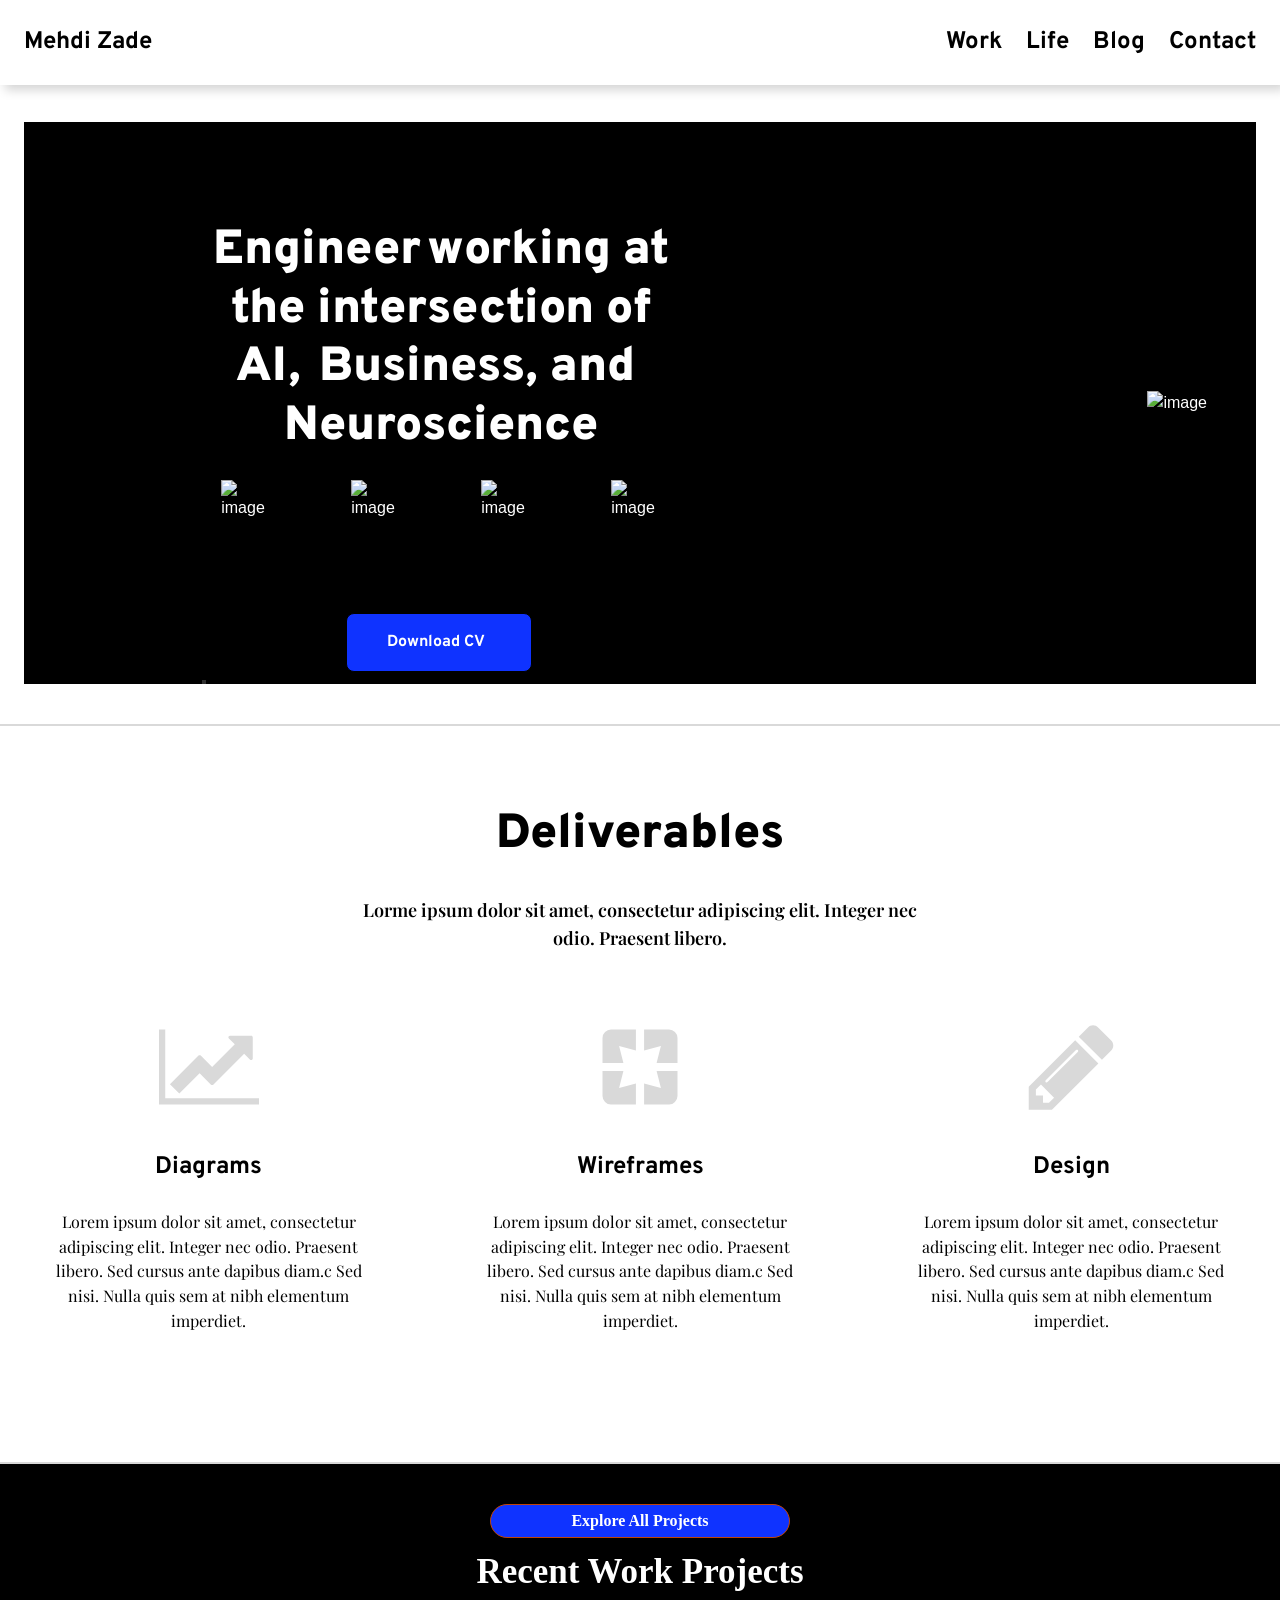
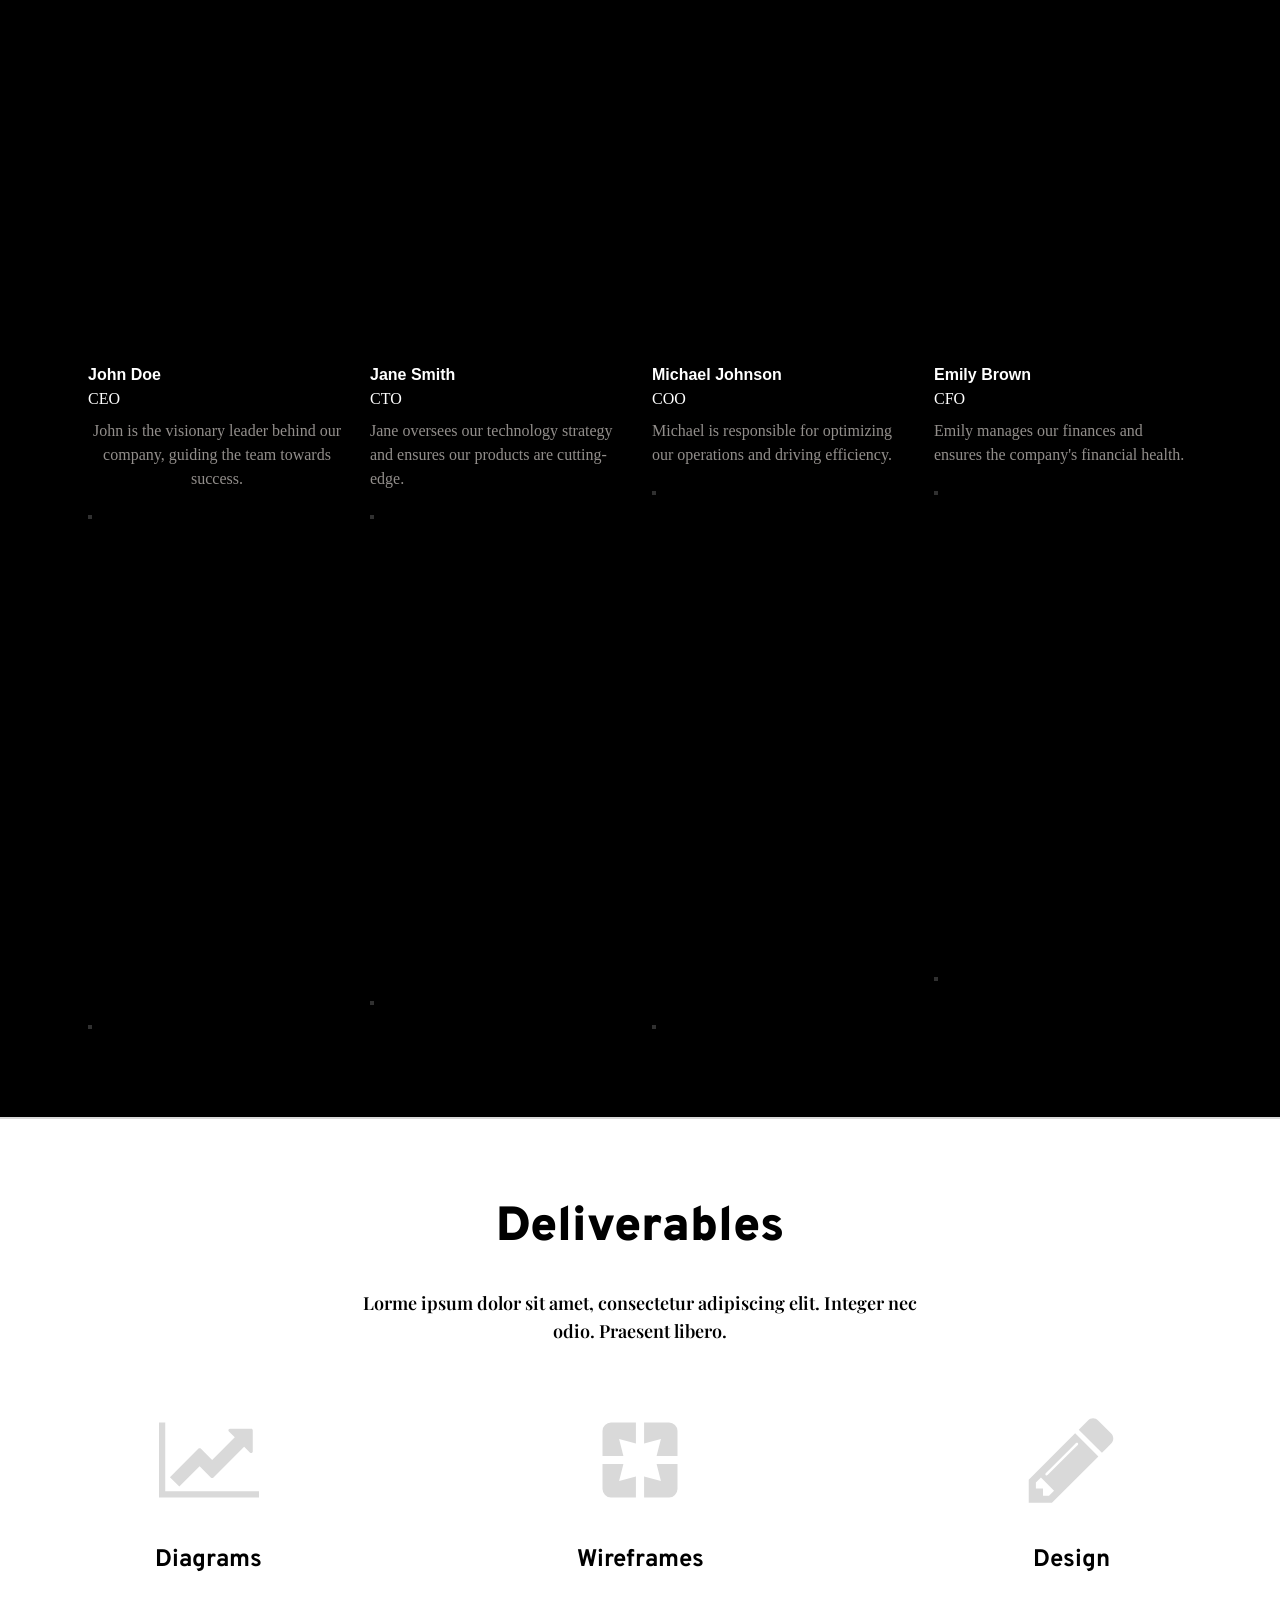
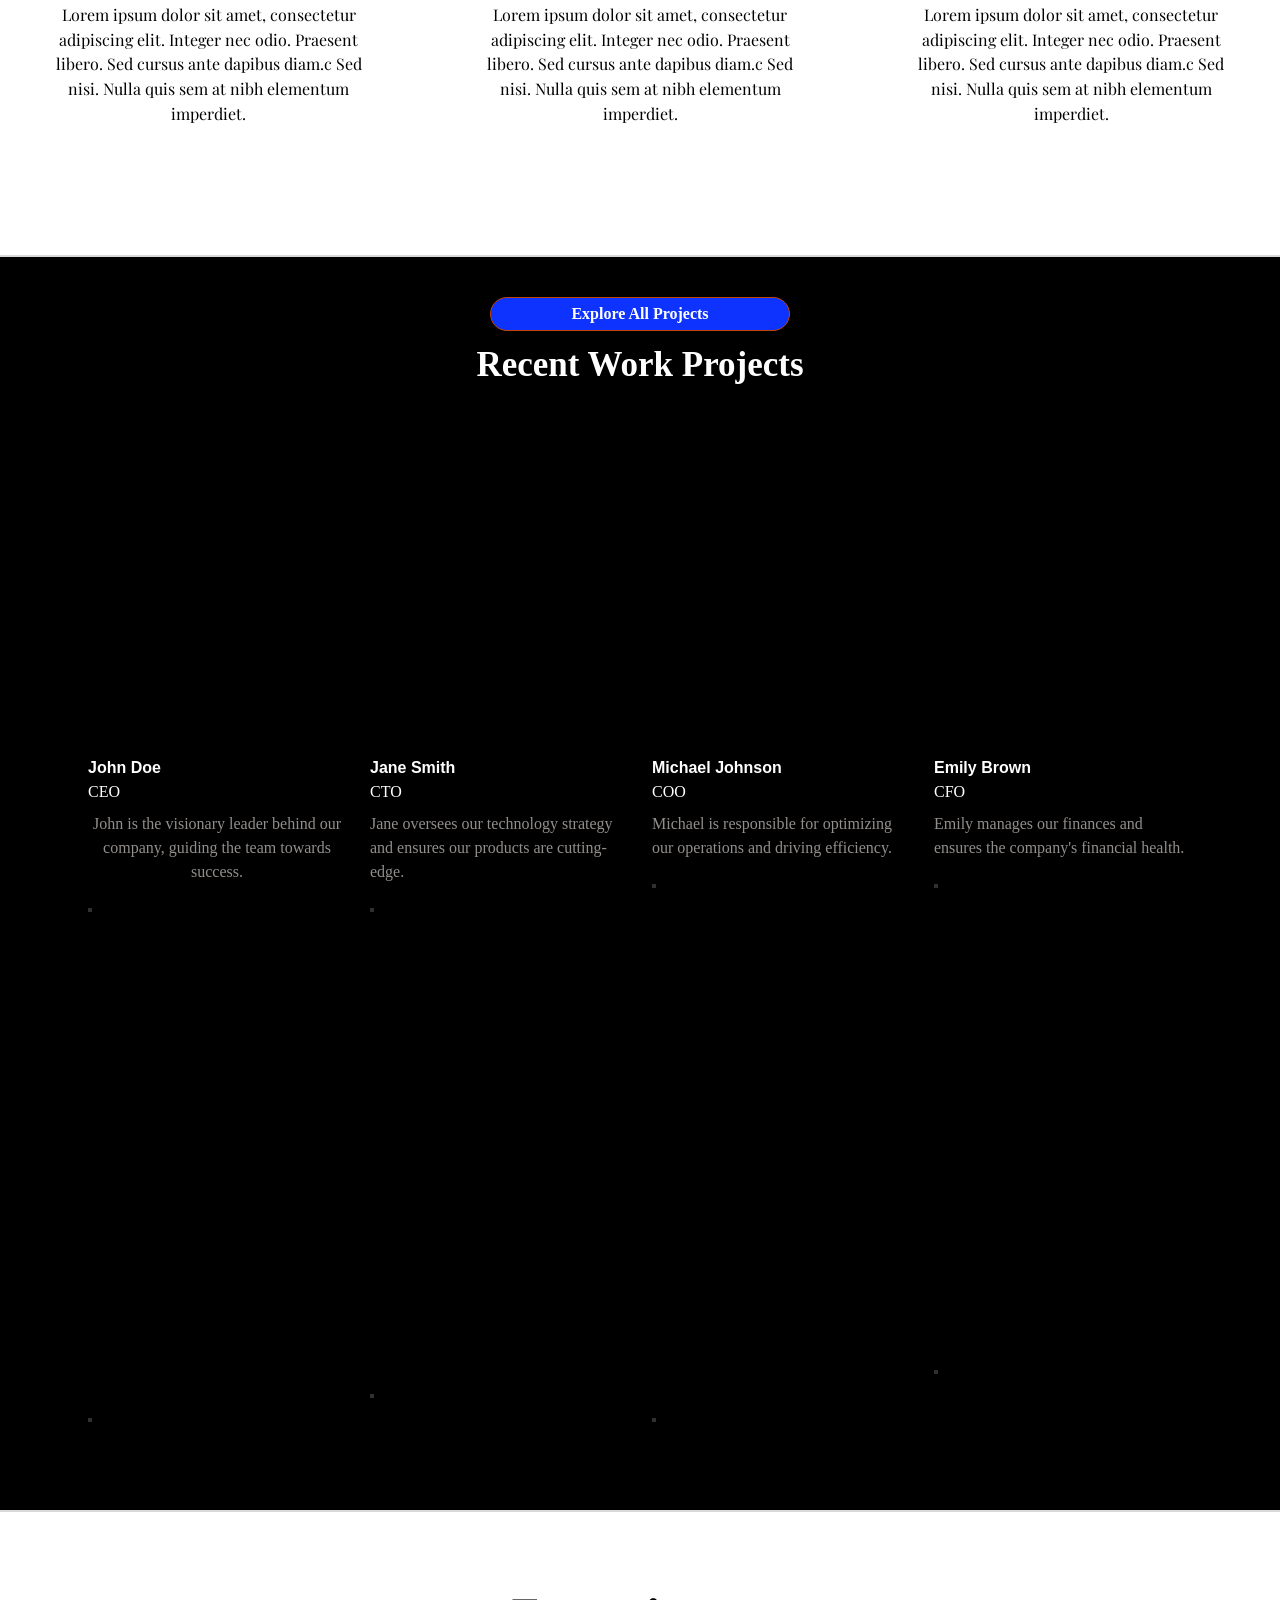
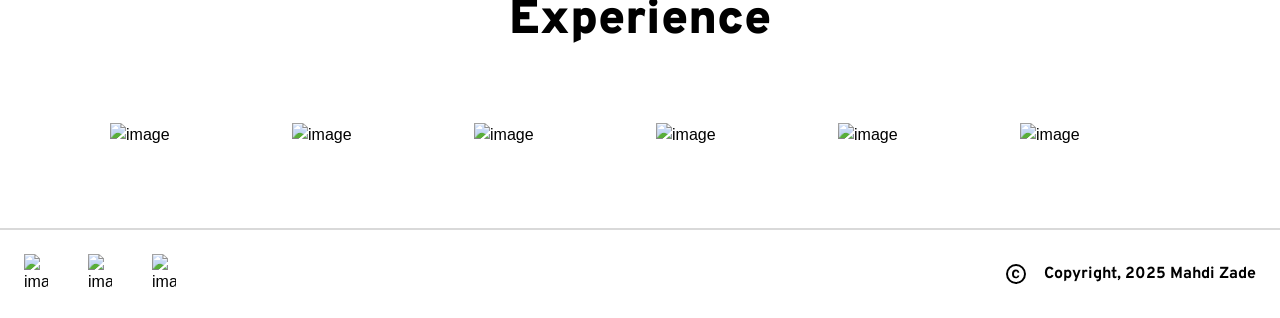
==== commit 8c0e1404: "Add files via upload" ====
--- a/index.html
+++ b/index.html
@@ -1,316 +1,2084 @@
 <!DOCTYPE html>
 <html lang="en">
-<head>
-  <title>Mehdi Zade</title>
-  <meta charset="utf-8">
-  <meta name="viewport" content="width=device-width, initial-scale=1">
-  <meta http-equiv="X-UA-Compatible" content="IE=edge">
-  <meta name="description" content="Mehdi Zade's personal website">
-  <meta name="keywords" content="Mehdi Zade, AI, Neuroscience, Engineering, University of Tehran">
-  <meta name="author" content="Mehdi Zade">
-  <link rel="stylesheet" href="assets/css/main.css">
-</head>
-<body>
+  <head>
+    <title>Portfolio Page</title>
+    <meta property="og:title" content="Portfolio Page" />
+    <meta name="viewport" content="width=device-width, initial-scale=1.0" />
+    <meta charset="utf-8" />
+    <meta property="twitter:card" content="summary_large_image" />
 
-<!-- notification for small viewports and landscape oriented smartphones -->
-<div class="device-notification">
-  <a class="device-notification--logo" href="#0">
-    <p>Mehdi Zadeh</p>
-  </a>
-  <p class="device-notification--message">I must request you orient your device to portrait or find a larger screen. You won't be disappointed.</p>
-</div>
+    <style data-tag="reset-style-sheet">
+      html {  line-height: 1.15;}body {  margin: 0;}* {  box-sizing: border-box;  border-width: 0;  border-style: solid;  -webkit-font-smoothing: antialiased;}p,li,ul,pre,div,h1,h2,h3,h4,h5,h6,figure,blockquote,figcaption {  margin: 0;  padding: 0;}button {  background-color: transparent;}button,input,optgroup,select,textarea {  font-family: inherit;  font-size: 100%;  line-height: 1.15;  margin: 0;}button,select {  text-transform: none;}button,[type="button"],[type="reset"],[type="submit"] {  -webkit-appearance: button;  color: inherit;}button::-moz-focus-inner,[type="button"]::-moz-focus-inner,[type="reset"]::-moz-focus-inner,[type="submit"]::-moz-focus-inner {  border-style: none;  padding: 0;}button:-moz-focus,[type="button"]:-moz-focus,[type="reset"]:-moz-focus,[type="submit"]:-moz-focus {  outline: 1px dotted ButtonText;}a {  color: inherit;  text-decoration: inherit;}input {  padding: 2px 4px;}img {  display: block;}details {  display: block;  margin: 0;  padding: 0;}summary::-webkit-details-marker {  display: none;}[data-thq="accordion"] [data-thq="accordion-content"] {  max-height: 0;  overflow: hidden;  transition: max-height 0.3s ease-in-out;  padding: 0;}[data-thq="accordion"] details[data-thq="accordion-trigger"][open] + [data-thq="accordion-content"] {  max-height: 300vh;}details[data-thq="accordion-trigger"][open] summary [data-thq="accordion-icon"] {  transform: rotate(180deg);}html { scroll-behavior: smooth  }
+    </style>
+    <style data-tag="default-style-sheet">
+      html {
+        font-family: Arial;
+        font-size: 16px;
+      }
 
-<div class="perspective effect-rotate-left">
-  <div class="container"><div class="outer-nav--return"></div>
-    <div id="viewport" class="l-viewport">
-      <div class="l-wrapper">
-        <header class="header">
-          <a class="header--logo" href="#0">
-            <p>Mehdi Zade</p>
-          </a>
-          <button class="header--cta cta" onclick="contact">Contact</button>
-          <div class="header--nav-toggle">
-            <span></span>
-          </div>
-        </header>
-        <nav class="l-side-nav">
-          <ul class="side-nav">
-            <li class="is-active"><span>Home</span></li>
-            <li><span>Work</span></li>
-            <li><span>Life</span></li>
-            <li><span>Contact</span></li>
-          </ul>
-        </nav>
-        <ul class="l-main-content main-content">
-          <li class="l-section section section--is-active">
-            <div class="intro">
-              <div class="intro--banner">
-                <h1 style="font-size:45px;">Enginnering</h1>
-                <h1 style="font-size:45px;">Neuroscience</h1>
-                <h1 style="font-size:45px;">Artificial Intelligence</h1>
-                  <div class="link-section">
-                    <a href="https://github.com" target="_blank">
-                      <img src="github-icon.png" alt="GitHub">
-                    </a>
-                    <a href="https://linkedin.com" target="_blank">
-                      <img src="linkedin-icon.png" alt="LinkedIn">
-                    </a>
-                    <a href="mailto:your-email@example.com">
-                      <img src="email-icon.png" alt="Email">
-                    </a>
-                    <a href="https://twitter.com" target="_blank">
-                      <img src="twitter-icon.png" alt="Twitter">
-                    </a>
-                  </div>
+      body {
+        font-weight: 400;
+        font-style:normal;
+        text-decoration: none;
+        text-transform: none;
+        letter-spacing: normal;
+        line-height: 1.55;
+        color: var(--dl-color-gray-black);
+        background: var(--dl-color-gray-white);
 
-                <img src="assets/img/introduction-visual.png" width=35%>
-              </div>
-              <div class="intro--options">
-                <a href="#0">
-                  <h3>Bioelectrical Engineering</h3>
-                  <p>Signal & Image Processing, Bioinstrumentation, IoT, Computational Modeling</p>
-                </a>
-                <a href="#0">
-                  <h3>Neurotechnology</h3>
-                  <p>Brain-Computer Interface, Bioelectronic Medicine, EEG Signal Processing</p>
-                </a>
-                <a href="#0">
-                  <h3>Neuroethics</h3>
-                  <p>Neuroenhancement, Neuromarketing, Brain Health</p>
-                </a>
-              </div>
+        fill: var(--dl-color-gray-black);
+      }
+    </style>
+    <link
+      rel="stylesheet"
+      href="https://unpkg.com/animate.css@4.1.1/animate.css"
+    />
+    <link
+      rel="stylesheet"
+      href="https://fonts.googleapis.com/css2?family=Open+Sans:ital,wght@0,300;0,400;0,600;0,700;0,800;1,300;1,400;1,600;1,700;1,800&amp;display=swap"
+      data-tag="font"
+    />
+    <link
+      rel="stylesheet"
+      href="https://fonts.googleapis.com/css2?family=Playfair+Display:ital,wght@0,400;0,500;0,600;0,700;0,800;0,900;1,400;1,500;1,600;1,700;1,800;1,900&amp;display=swap"
+      data-tag="font"
+    />
+    <link
+      rel="stylesheet"
+      href="https://fonts.googleapis.com/css2?family=Overpass:ital,wght@0,100;0,200;0,300;0,400;0,600;0,700;0,800;0,900;1,100;1,200;1,300;1,400;1,600;1,700;1,800;1,900&amp;display=swap"
+      data-tag="font"
+    />
+    <link
+      rel="stylesheet"
+      href="https://unpkg.com/@teleporthq/teleport-custom-scripts/dist/style.css"
+    />
+  </head>
+  <body>
+    <link rel="stylesheet" href="./style.css" />
+    <div>
+      <link href="./index.css" rel="stylesheet" />
+
+      <div class="home-container1">
+        <div data-role="Header" class="home-navbar-container">
+          <div class="home-navbar">
+            <span class="Card-Heading home-heading1">Mehdi Zade</span>
+            <div class="home-links-container1">
+              <a href="#Team14" class="home-link10 Navbar-Link">Work</a>
+              <a href="#Team14" class="home-link11 Navbar-Link">Life</a>
+              <a
+                href="https://www.notion.com/"
+                target="_blank"
+                rel="noreferrer noopener"
+                class="home-link12 Navbar-Link"
+              >
+                Blog
+              </a>
+              <a href="#contact" class="home-link13 Navbar-Link">Contact</a>
             </div>
-          </li>
-          <li class="l-section section">
-            <div class="work">
-              <h2>Work</h2>
-              <div class="work--lockup">
-                <ul class="slider">
-                  <li class="slider--item slider--item-left">
-                    <a href="https://github.com/Avir-AI/EEG_Applications_Hub" target="_blank">
-                      <div class="slider--item-image">
-                        <img src="assets/img/EEG_Applications_Hub.png" alt="EEG Applications Hub">
-                      </div>
-                      <p class="slider--item-title">EEG Applications Hub</p>
-                      <p class="slider--item-description">A Comprehensive List of Artificial Intelligence Applications in Electroencephalography</p>
-                    </a>
-                  </li>
-                  <li class="slider--item slider--item-center">
-                    <a href="https://github.com/username/project-metiew-smith" target="_blank">
-                      <div class="slider--item-image">
-                        <img src="assets/img/work-metiew-smith.jpg" alt="Metiew and Smith">
-                      </div>
-                      <p class="slider--item-title">Metiew &amp; Smith</p>
-                      <p class="slider--item-description">Lorem ipsum dolor sit amet, consectetur adipisicing elit sed do.</p>
-                    </a>
-                  </li>
-                  <li class="slider--item slider--item-right">
-                    <a href="https://github.com/username/project-alex-nowak" target="_blank">
-                      <div class="slider--item-image">
-                        <img src="assets/img/work-alex-nowak.jpg" alt="Alex Nowak">
-                      </div>
-                      <p class="slider--item-title">Alex Nowak</p>
-                      <p class="slider--item-description">Lorem ipsum dolor sit amet, consectetur adipisicing elit sed do.</p>
-                    </a>
-                  </li>
-                  <!-- Additional slider items with GitHub links -->
-                  <li class="slider--item">
-                    <a href="https://github.com/username/project-new1" target="_blank">
-                      <div class="slider--item-image">
-                        <img src="assets/img/work-new1.jpg" alt="New Work 1">
-                      </div>
-                      <p class="slider--item-title">New Work 1</p>
-                      <p class="slider--item-description">Description for the new work 1.</p>
-                    </a>
-                  </li>
-                  <li class="slider--item">
-                    <a href="https://github.com/username/project-new2" target="_blank">
-                      <div class="slider--item-image">
-                        <img src="assets/img/work-new2.jpg" alt="New Work 2">
-                      </div>
-                      <p class="slider--item-title">New Work 2</p>
-                      <p class="slider--item-description">Description for the new work 2.</p>
-                    </a>
-                  </li>
-                  <li class="slider--item">
-                    <a href="https://github.com/username/project-new3" target="_blank">
-                      <div class="slider--item-image">
-                        <img src="assets/img/work-new3.jpg" alt="New Work 3">
-                      </div>
-                      <p class="slider--item-title">New Work 3</p>
-                      <p class="slider--item-description">Description for the new work 3.</p>
-                    </a>
-                  </li>
-                  <li class="slider--item">
-                    <a href="https://github.com/username/project-new4" target="_blank">
-                      <div class="slider--item-image">
-                        <img src="assets/img/work-new4.jpg" alt="New Work 4">
-                      </div>
-                      <p class="slider--item-title">New Work 4</p>
-                      <p class="slider--item-description">Description for the new work 4.</p>
-                    </a>
-                  </li>
-                  <li class="slider--item">
-                    <a href="https://github.com/username/project-new5" target="_blank">
-                      <div class="slider--item-image">
-                        <img src="assets/img/work-new5.jpg" alt="New Work 5">
-                      </div>
-                      <p class="slider--item-title">New Work 5</p>
-                      <p class="slider--item-description">Description for the new work 5.</p>
-                    </a>
-                  </li>
-                </ul>
-                <div class="slider--prev">
-                  <svg version="1.1" id="Layer_1" xmlns="http://www.w3.org/2000/svg" xmlns:xlink="http://www.w3.org/1999/xlink" x="0px" y="0px"
-                  viewBox="0 0 150 118" style="enable-background:new 0 0 150 118;" xml:space="preserve">
-                  <g transform="translate(0.000000,118.000000) scale(0.100000,-0.100000)">
-                    <path d="M561,1169C525,1155,10,640,3,612c-3-13,1-36,8-52c8-15,134-145,281-289C527,41,562,10,590,10c22,0,41,9,61,29
-                    c55,55,49,64-163,278L296,510h575c564,0,576,0,597,20c46,43,37,109-18,137c-19,10-159,13-590,13l-565,1l182,180
-                    c101,99,187,188,193,199c16,30,12,57-12,84C631,1174,595,1183,561,1169z"/>
-                  </g>
+            <div data-role="BurgerMenu" class="home-burger-menu">
+              <svg viewBox="0 0 1024 1024" class="home-icon10">
+                <path
+                  d="M128 256h768v86h-768v-86zM128 554v-84h768v84h-768zM128 768v-86h768v86h-768z"
+                ></path>
+              </svg>
+            </div>
+            <div data-role="MobileMenu" class="home-mobile-menu">
+              <div class="home-container2">
+                <span class="Card-Heading home-heading2">Logo</span>
+                <div data-role="CloseMobileMenu" class="home-close-menu">
+                  <svg viewBox="0 0 1024 1024" class="home-icon12">
+                    <path
+                      d="M810 274l-238 238 238 238-60 60-238-238-238 238-60-60 238-238-238-238 60-60 238 238 238-238z"
+                    ></path>
                   </svg>
                 </div>
-                <div class="slider--next">
-                  <svg version="1.1" id="Layer_1" xmlns="http://www.w3.org/2000/svg" xmlns:xlink="http://www.w3.org/1999/xlink" x="0px" y="0px" viewBox="0 0 150 118" style="enable-background:new 0 0 150 118;" xml:space="preserve">
-                  <g transform="translate(0.000000,118.000000) scale(0.100000,-0.100000)">
-                    <path d="M870,1167c-34-17-55-57-46-90c3-15,81-100,194-211l187-185l-565-1c-431,0-571-3-590-13c-55-28-64-94-18-137c21-20,33-20,597-20h575l-192-193C800,103,794,94,849,39c20-20,39-29,61-29c28,0,63,30,298,262c147,144,272,271,279,282c30,51,23,60-219,304C947,1180,926,1196,870,1167z"/>
-                  </g>
-                  </svg>
+              </div>
+              <div class="home-links-container2">
+                <span class="home-link14 Navbar-Link">About</span>
+                <span class="home-link15 Navbar-Link">Experience</span>
+                <span class="home-link16 Navbar-Link">Portofolio</span>
+                <span class="Navbar-Link">Contact</span>
+              </div>
+            </div>
+          </div>
+        </div>
+        <div class="home-section-separator10"></div>
+        <div class="home-section-separator11"></div>
+        <div class="home-intro">
+          <div class="home-hero">
+            <div class="home-hero-text-container1">
+              <div class="home-container3"></div>
+              <h1 class="home-heading3 Card-Heading">
+                <span class="Section-Heading">Engineer</span>
+                <span class="Section-Heading"></span>
+                <span class="Section-Heading">
+                  working at the intersection of
+                </span>
+                <span class="Section-Heading"></span>
+                <span class="Section-Heading">AI,</span>
+                <span class="Section-Heading">&nbsp;Business, and&nbsp;</span>
+                <span class="Section-Heading">Neuroscience</span>
+              </h1>
+              <div class="home-container4">
+                <a
+                  href="https://github.com/guilyx"
+                  target="_blank"
+                  rel="noreferrer noopener"
+                  class="home-link18"
+                >
+                  <img
+                    alt="image"
+                    src="public/github-icon-200h.png"
+                    class="home-image10"
+                  />
+                </a>
+                <a
+                  href="https://github.com/guilyx"
+                  target="_blank"
+                  rel="noreferrer noopener"
+                  class="home-link19"
+                >
+                  <img
+                    alt="image"
+                    src="public/linkedin-icon-200h.png"
+                    class="home-image11"
+                  />
+                </a>
+                <a
+                  href="https://github.com/guilyx"
+                  target="_blank"
+                  rel="noreferrer noopener"
+                  class="home-link20"
+                >
+                  <img
+                    alt="image"
+                    src="public/mail-icon-200h.png"
+                    class="home-image12"
+                  />
+                </a>
+                <a
+                  href="https://github.com/guilyx"
+                  target="_blank"
+                  rel="noreferrer noopener"
+                  class="home-link21"
+                >
+                  <img
+                    alt="image"
+                    src="public/youtube-icon-200h.png"
+                    class="home-image13"
+                  />
+                </a>
+              </div>
+              <div class="home-container5"></div>
+              <div class="home-container6">
+                <button class="home-cta-btn Anchor button">
+                  <span class="home-text17">
+                    <span></span>
+                    <span class="home-text19">Download CV</span>
+                  </span>
+                </button>
+              </div>
+              <div class="home-cta-btn-container1"></div>
+            </div>
+            <div class="home-hero-text-container2">
+              <div class="home-cta-btn-container2">
+                <img
+                  src="public/hi%20-%20copy%20(2)%20-%20copy-600h.jpg"
+                  alt="image"
+                  class="home-image14"
+                />
+              </div>
+            </div>
+          </div>
+        </div>
+        <div class="home-section-separator12"></div>
+        <div class="home-section-separator13"></div>
+        <div class="home-work-intro">
+          <div class="home-heading-container1">
+            <h2 class="home-text20 Section-Heading">Deliverables</h2>
+            <span class="home-text21 Section-Text">
+              Lorme ipsum dolor sit amet, consectetur adipiscing elit. Integer
+              nec odio. Praesent libero.
+            </span>
+          </div>
+          <div class="home-cards-container1">
+            <div class="home-card1">
+              <div class="home-icon-container1">
+                <svg viewBox="0 0 1170.2857142857142 1024" class="home-icon14">
+                  <path
+                    d="M1170.286 877.714v73.143h-1170.286v-877.714h73.143v804.571h1097.143zM1097.143 164.571v248.571c0 16-19.429 24.571-31.429 12.571l-69.143-69.143-361.714 361.714c-7.429 7.429-18.857 7.429-26.286 0l-133.143-133.143-237.714 237.714-109.714-109.714 334.286-334.286c7.429-7.429 18.857-7.429 26.286 0l133.143 133.143 265.143-265.143-69.143-69.143c-12-12-3.429-31.429 12.571-31.429h248.571c10.286 0 18.286 8 18.286 18.286z"
+                  ></path>
+                </svg>
+              </div>
+              <div class="home-content-container1">
+                <span class="home-heading4 Card-Heading">Diagrams</span>
+                <span class="home-text22 Card-Text">
+                  Lorem ipsum dolor sit amet, consectetur adipiscing elit.
+                  Integer nec odio. Praesent libero. Sed cursus ante dapibus
+                  diam.c Sed nisi. Nulla quis sem at nibh elementum imperdiet.
+                </span>
+              </div>
+            </div>
+            <div class="home-card2">
+              <div class="home-icon-container2">
+                <svg viewBox="0 0 1024 1024" class="home-icon16">
+                  <path
+                    d="M810 128q34 0 60 26t26 60v256h-214l44-172-172 44v-214h256zM726 726l-44-172h214v256q0 34-26 60t-60 26h-256v-214zM342 554l-44 172 172-44v214h-256q-34 0-60-26t-26-60v-256h214zM128 214q0-34 26-60t60-26h256v214l-172-44 44 172h-214v-256z"
+                  ></path>
+                </svg>
+              </div>
+              <div class="home-content-container2">
+                <span class="home-heading5 Card-Heading">Wireframes</span>
+                <span class="home-text23 Card-Text">
+                  Lorem ipsum dolor sit amet, consectetur adipiscing elit.
+                  Integer nec odio. Praesent libero. Sed cursus ante dapibus
+                  diam.c Sed nisi. Nulla quis sem at nibh elementum imperdiet.
+                </span>
+              </div>
+            </div>
+            <div class="home-card3">
+              <div class="home-icon-container3">
+                <svg viewBox="0 0 865.7188571428571 1024" class="home-icon18">
+                  <path
+                    d="M207.429 877.714l52-52-134.286-134.286-52 52v61.143h73.143v73.143h61.143zM506.286 347.429c0-7.429-5.143-12.571-12.571-12.571-3.429 0-6.857 1.143-9.714 4l-309.714 309.714c-2.857 2.857-4 6.286-4 9.714 0 7.429 5.143 12.571 12.571 12.571 3.429 0 6.857-1.143 9.714-4l309.714-309.714c2.857-2.857 4-6.286 4-9.714zM475.429 237.714l237.714 237.714-475.429 475.429h-237.714v-237.714zM865.714 292.571c0 19.429-8 38.286-21.143 51.429l-94.857 94.857-237.714-237.714 94.857-94.286c13.143-13.714 32-21.714 51.429-21.714s38.286 8 52 21.714l134.286 133.714c13.143 13.714 21.143 32.571 21.143 52z"
+                  ></path>
+                </svg>
+              </div>
+              <div class="home-content-container3">
+                <span class="home-heading6 Card-Heading">Design</span>
+                <span class="home-text24 Card-Text">
+                  Lorem ipsum dolor sit amet, consectetur adipiscing elit.
+                  Integer nec odio. Praesent libero. Sed cursus ante dapibus
+                  diam.c Sed nisi. Nulla quis sem at nibh elementum imperdiet.
+                </span>
+              </div>
+            </div>
+          </div>
+        </div>
+        <div class="home-section-separator14"></div>
+        <div class="home-section-separator15"></div>
+        <team14-wrapper class="team14-wrapper" rootclassname="team14undefined">
+          <!--Team14 component-->
+          <div id="Team14" class="thq-section-padding team14root-class-name">
+            <div class="team14-max-width thq-section-max-width">
+              <div class="team14-section-title">
+                <a
+                  href="https://github.com/guilyx"
+                  target="_blank"
+                  rel="noreferrer noopener"
+                  class="team14-button thq-button-filled"
+                >
+                  <span class="thq-body-small">
+                    <fragment class="home-fragment28">
+                      <span class="home-text45">Explore All Projects</span>
+                    </fragment>
+                  </span>
+                </a>
+                <div class="team14-content10">
+                  <h2 class="thq-heading-2">
+                    <fragment class="home-fragment19">
+                      <span class="home-text36">Recent Work Projects</span>
+                    </fragment>
+                  </h2>
+                  <p class="thq-body-large team14-text12">
+                    <fragment class="home-fragment18">
+                      <span class="home-text33">
+                        <span>
+                          Lorem ipsum dolor sit amet, consectetur adipiscing
+                          elit.
+                        </span>
+                        <span></span>
+                      </span>
+                    </fragment>
+                  </p>
                 </div>
               </div>
+              <div
+                data-thq="slider"
+                data-loop="true"
+                data-autoplay="true"
+                data-navigation="true"
+                data-pagination="true"
+                class="team14-slider1 swiper"
+              >
+                <div data-thq="slider-wrapper" class="swiper-wrapper">
+                  <div
+                    data-thq="slider-slide"
+                    class="team14-slider-slide10 swiper-slide"
+                  >
+                    <div class="team14-card10">
+                      <a
+                        href="https://github.com/guilyx"
+                        target="_blank"
+                        rel="noreferrer noopener"
+                        class="team14-link1"
+                      >
+                        <img
+                          alt="Photo of John Doe"
+                          src="https://images.unsplash.com/photo-1633332755192-727a05c4013d?ixid=M3w5MTMyMXwwfDF8c2VhcmNofDF8fHVzZXJ8ZW58MHx8fHwxNzEwOTQyNjEyfDA&amp;ixlib=rb-4.0.3&amp;w=1400"
+                          class="team14-placeholder-image10 thq-img-ratio-1-1"
+                        />
+                      </a>
+                      <div class="team14-content11">
+                        <div class="team14-title10">
+                          <span class="team14-text13 thq-body-small">
+                            <fragment class="home-fragment10">
+                              <span class="home-text25">John Doe</span>
+                            </fragment>
+                          </span>
+                          <span class="team14-text14 thq-body-small">
+                            <fragment class="home-fragment20">
+                              <span class="home-text37">CEO</span>
+                            </fragment>
+                          </span>
+                        </div>
+                        <span class="team14-text15 thq-body-small">
+                          <fragment class="home-fragment29">
+                            <span class="home-text46">
+                              John is the visionary leader behind our company,
+                              guiding the team towards success.
+                            </span>
+                          </fragment>
+                        </span>
+                      </div>
+                      <div class="team14-social-icons10"></div>
+                    </div>
+                    <div class="team14-card11">
+                      <a
+                        href="https://github.com/guilyx"
+                        target="_blank"
+                        rel="noreferrer noopener"
+                        class="team14-link2"
+                      >
+                        <img
+                          alt="Photo of Jane Smith"
+                          src="https://images.unsplash.com/photo-1494790108377-be9c29b29330?ixid=M3w5MTMyMXwwfDF8c2VhcmNofDN8fHVzZXJ8ZW58MHx8fHwxNzEwOTQyNjEyfDA&amp;ixlib=rb-4.0.3&amp;w=1400"
+                          class="team14-placeholder-image11 thq-img-ratio-1-1"
+                        />
+                      </a>
+                      <div class="team14-content12">
+                        <div class="team14-title11">
+                          <span class="team14-text16 thq-body-small">
+                            <fragment class="home-fragment11">
+                              <span class="home-text26">Jane Smith</span>
+                            </fragment>
+                          </span>
+                          <span class="team14-text17 thq-body-small">
+                            <fragment class="home-fragment21">
+                              <span class="home-text38">CTO</span>
+                            </fragment>
+                          </span>
+                        </div>
+                        <span class="team14-text18 thq-body-small">
+                          <fragment class="home-fragment30">
+                            <span class="home-text47">
+                              Jane oversees our technology strategy and ensures
+                              our products are cutting-edge.
+                            </span>
+                          </fragment>
+                        </span>
+                      </div>
+                      <div class="team14-social-icons11"></div>
+                    </div>
+                    <div class="team14-card12">
+                      <a
+                        href="https://github.com/guilyx"
+                        target="_blank"
+                        rel="noreferrer noopener"
+                        class="team14-link3"
+                      >
+                        <img
+                          alt="Photo of Michael Johnson"
+                          src="https://images.unsplash.com/photo-1535713875002-d1d0cf377fde?ixid=M3w5MTMyMXwwfDF8c2VhcmNofDJ8fHVzZXJ8ZW58MHx8fHwxNzEwOTQyNjEyfDA&amp;ixlib=rb-4.0.3&amp;w=1400"
+                          class="team14-placeholder-image12 thq-img-ratio-1-1"
+                        />
+                      </a>
+                      <div class="team14-content13">
+                        <div class="team14-title12">
+                          <span class="team14-text19 thq-body-small">
+                            <fragment class="home-fragment12">
+                              <span class="home-text27">Michael Johnson</span>
+                            </fragment>
+                          </span>
+                          <span class="team14-text20 thq-body-small">
+                            <fragment class="home-fragment22">
+                              <span class="home-text39">COO</span>
+                            </fragment>
+                          </span>
+                        </div>
+                        <span class="team14-text21 thq-body-small">
+                          <fragment class="home-fragment31">
+                            <span class="home-text48">
+                              Michael is responsible for optimizing our
+                              operations and driving efficiency.
+                            </span>
+                          </fragment>
+                        </span>
+                      </div>
+                      <div class="team14-social-icons12"></div>
+                    </div>
+                    <div class="team14-card13">
+                      <a
+                        href="https://github.com/guilyx"
+                        target="_blank"
+                        rel="noreferrer noopener"
+                        class="team14-link4"
+                      >
+                        <img
+                          alt="Photo of Emily Brown"
+                          src="https://images.unsplash.com/photo-1515378791036-0648a3ef77b2?ixid=M3w5MTMyMXwwfDF8c2VhcmNofDV8fHVzZXJ8ZW58MHx8fHwxNzEwOTQyNjEyfDA&amp;ixlib=rb-4.0.3&amp;w=1400"
+                          class="team14-placeholder-image13 thq-img-ratio-1-1"
+                        />
+                      </a>
+                      <div class="team14-content14">
+                        <div class="team14-title13">
+                          <span class="team14-text22 thq-body-small">
+                            <fragment class="home-fragment13">
+                              <span class="home-text28">Emily Brown</span>
+                            </fragment>
+                          </span>
+                          <span class="team14-text23 thq-body-small">
+                            <fragment class="home-fragment23">
+                              <span class="home-text40">CFO</span>
+                            </fragment>
+                          </span>
+                        </div>
+                        <span class="team14-text24 thq-body-small">
+                          <fragment class="home-fragment32">
+                            <span class="home-text49">
+                              Emily manages our finances and ensures the
+                              company's financial health.
+                            </span>
+                          </fragment>
+                        </span>
+                      </div>
+                      <div class="team14-social-icons13"></div>
+                    </div>
+                  </div>
+                  <div
+                    data-thq="slider-slide"
+                    class="team14-slider-slide11 swiper-slide"
+                  >
+                    <div class="team14-card14">
+                      <img
+                        alt="Photo of Alex Rodriguez"
+                        src="https://images.unsplash.com/photo-1438761681033-6461ffad8d80?ixid=M3w5MTMyMXwwfDF8c2VhcmNofDR8fHVzZXJ8ZW58MHx8fHwxNzEwOTQyNjEyfDA&amp;ixlib=rb-4.0.3&amp;w=1400"
+                        class="team14-placeholder-image14 thq-img-ratio-1-1"
+                      />
+                      <div class="team14-content15">
+                        <div class="team14-title14">
+                          <span class="team14-text25 thq-body-small">
+                            Full name
+                          </span>
+                          <span class="team14-text26 thq-body-small">
+                            <span>Job title</span>
+                            <fragment class="home-fragment24">
+                              <span class="home-text41">CMO</span>
+                            </fragment>
+                          </span>
+                        </div>
+                        <span class="team14-text28 thq-body-small">
+                          <span>
+                            Lorem ipsum dolor sit amet, consectetur adipiscing
+                            elit. Suspendisse varius enim in eros elementum
+                            tristique.
+                          </span>
+                          <fragment class="home-fragment33">
+                            <span class="home-text50">
+                              Alex leads our marketing efforts and drives brand
+                              awareness.
+                            </span>
+                          </fragment>
+                        </span>
+                      </div>
+                      <div class="team14-social-icons14"></div>
+                    </div>
+                    <div class="team14-card15">
+                      <img
+                        alt="Photo of Sarah Lee"
+                        src="https://images.unsplash.com/photo-1619895862022-09114b41f16f?ixid=M3w5MTMyMXwwfDF8c2VhcmNofDE2fHx1c2VyfGVufDB8fHx8MTcxMDk0MjYxMnww&amp;ixlib=rb-4.0.3&amp;w=1400"
+                        class="team14-placeholder-image15 thq-img-ratio-1-1"
+                      />
+                      <div class="team14-content16">
+                        <div class="team14-title15">
+                          <span class="team14-text30 thq-body-small">
+                            <span>Full name</span>
+                            <fragment class="home-fragment15">
+                              <span class="home-text30">Sarah Lee</span>
+                            </fragment>
+                          </span>
+                          <span class="team14-text32 thq-body-small">
+                            Job title
+                          </span>
+                        </div>
+                        <span class="team14-text33 thq-body-small">
+                          Lorem ipsum dolor sit amet, consectetur adipiscing
+                          elit. Suspendisse varius enim in eros elementum
+                          tristique.
+                        </span>
+                      </div>
+                      <div class="team14-social-icons15"></div>
+                    </div>
+                    <div class="team14-card16">
+                      <img
+                        alt="Photo of Kevin Wang"
+                        src="https://images.unsplash.com/photo-1500648767791-00dcc994a43e?ixid=M3w5MTMyMXwwfDF8c2VhcmNofDE1fHx1c2VyfGVufDB8fHx8MTcxMDk0MjYxMnww&amp;ixlib=rb-4.0.3&amp;w=1400"
+                        class="team14-placeholder-image16 thq-img-ratio-1-1"
+                      />
+                      <div class="team14-content17">
+                        <div class="team14-title16">
+                          <span class="team14-text34 thq-body-small">
+                            <span>Full name</span>
+                            <fragment class="home-fragment16">
+                              <span class="home-text31">Kevin Wang</span>
+                            </fragment>
+                          </span>
+                          <span class="team14-text36 thq-body-small">
+                            Job title
+                          </span>
+                        </div>
+                        <span class="team14-text37 thq-body-small">
+                          <span>
+                            Lorem ipsum dolor sit amet, consectetur adipiscing
+                            elit. Suspendisse varius enim in eros elementum
+                            tristique.
+                          </span>
+                          <fragment class="home-fragment35">
+                            <span class="home-text52">
+                              Kevin leads our sales team to achieve revenue
+                              targets and drive growth.
+                            </span>
+                          </fragment>
+                        </span>
+                      </div>
+                      <div class="team14-social-icons16"></div>
+                    </div>
+                    <div class="team14-card17">
+                      <img
+                        alt="Photo of Michelle Chen"
+                        src="https://images.unsplash.com/photo-1499887142886-791eca5918cd?ixid=M3w5MTMyMXwwfDF8c2VhcmNofDE3fHx1c2VyfGVufDB8fHx8MTcxMDk0MjYxMnww&amp;ixlib=rb-4.0.3&amp;w=1400"
+                        class="team14-placeholder-image17 thq-img-ratio-1-1"
+                      />
+                      <div class="team14-content18">
+                        <div class="team14-title17">
+                          <span class="team14-text39 thq-body-small">
+                            <fragment class="home-fragment17">
+                              <span class="home-text32">Michelle Chen</span>
+                            </fragment>
+                          </span>
+                          <span class="team14-text40 thq-body-small">
+                            Job title
+                          </span>
+                        </div>
+                        <span class="team14-text41 thq-body-small">
+                          <fragment class="home-fragment36">
+                            <span class="home-text53">
+                              Michelle is in charge of product development and
+                              innovation.
+                            </span>
+                          </fragment>
+                        </span>
+                      </div>
+                      <div class="team14-social-icons17"></div>
+                    </div>
+                  </div>
+                  <div
+                    data-thq="slider-slide"
+                    class="team14-slider-slide12 swiper-slide"
+                  ></div>
+                </div>
+                <div
+                  data-thq="slider-pagination"
+                  class="team14-slider-pagination1 swiper-pagination swiper-pagination-bullets swiper-pagination-horizontal"
+                >
+                  <div
+                    data-thq="slider-pagination-bullet"
+                    class="swiper-pagination-bullet swiper-pagination-bullet-active"
+                  ></div>
+                  <div
+                    data-thq="slider-pagination-bullet"
+                    class="swiper-pagination-bullet"
+                  ></div>
+                  <div
+                    data-thq="slider-pagination-bullet"
+                    class="swiper-pagination-bullet"
+                  ></div>
+                </div>
+                <div
+                  data-thq="slider-button-prev"
+                  class="swiper-button-prev"
+                ></div>
+                <div
+                  data-thq="slider-button-next"
+                  class="swiper-button-next"
+                ></div>
+              </div>
+              <div
+                data-thq="slider"
+                data-navigation="true"
+                data-pagination="true"
+                class="team14-slider2 swiper"
+              >
+                <div data-thq="slider-wrapper" class="swiper-wrapper">
+                  <div
+                    data-thq="slider-slide"
+                    class="team14-slider-slide13 swiper-slide"
+                  >
+                    <div class="team14-card18">
+                      <img
+                        alt="Photo of John Doe"
+                        src="https://images.unsplash.com/photo-1633332755192-727a05c4013d?ixid=M3w5MTMyMXwwfDF8c2VhcmNofDF8fHVzZXJ8ZW58MHx8fHwxNzEwOTQyNjEyfDA&amp;ixlib=rb-4.0.3&amp;w=1400"
+                        class="thq-img-ratio-1-1"
+                      />
+                      <div class="team14-content19">
+                        <div class="team14-title18">
+                          <span class="team14-text42 thq-body-small">
+                            <span>Full name</span>
+                            <fragment class="home-fragment10">
+                              <span class="home-text25">John Doe</span>
+                            </fragment>
+                          </span>
+                          <span class="team14-text44 thq-body-small">
+                            <fragment class="home-fragment20">
+                              <span class="home-text37">CEO</span>
+                            </fragment>
+                          </span>
+                        </div>
+                        <span class="team14-text45 thq-body-small">
+                          <fragment class="home-fragment29">
+                            <span class="home-text46">
+                              John is the visionary leader behind our company,
+                              guiding the team towards success.
+                            </span>
+                          </fragment>
+                        </span>
+                      </div>
+                      <div class="team14-social-icons18">
+                        <svg
+                          viewBox="0 0 877.7142857142857 1024"
+                          class="thq-icon-small"
+                        >
+                          <path
+                            d="M135.429 808h132v-396.571h-132v396.571zM276 289.143c-0.571-38.857-28.571-68.571-73.714-68.571s-74.857 29.714-74.857 68.571c0 37.714 28.571 68.571 73.143 68.571h0.571c46.286 0 74.857-30.857 74.857-68.571zM610.286 808h132v-227.429c0-121.714-65.143-178.286-152-178.286-70.857 0-102.286 39.429-119.429 66.857h1.143v-57.714h-132s1.714 37.143 0 396.571v0h132v-221.714c0-11.429 0.571-23.429 4-32 9.714-23.429 31.429-48 68-48 47.429 0 66.286 36 66.286 89.714v212zM877.714 237.714v548.571c0 90.857-73.714 164.571-164.571 164.571h-548.571c-90.857 0-164.571-73.714-164.571-164.571v-548.571c0-90.857 73.714-164.571 164.571-164.571h548.571c90.857 0 164.571 73.714 164.571 164.571z"
+                          ></path></svg
+                        ><svg
+                          viewBox="0 0 950.8571428571428 1024"
+                          class="thq-icon-small"
+                        >
+                          <path
+                            d="M925.714 233.143c-25.143 36.571-56.571 69.143-92.571 95.429 0.571 8 0.571 16 0.571 24 0 244-185.714 525.143-525.143 525.143-104.571 0-201.714-30.286-283.429-82.857 14.857 1.714 29.143 2.286 44.571 2.286 86.286 0 165.714-29.143 229.143-78.857-81.143-1.714-149.143-54.857-172.571-128 11.429 1.714 22.857 2.857 34.857 2.857 16.571 0 33.143-2.286 48.571-6.286-84.571-17.143-148-91.429-148-181.143v-2.286c24.571 13.714 53.143 22.286 83.429 23.429-49.714-33.143-82.286-89.714-82.286-153.714 0-34.286 9.143-65.714 25.143-93.143 90.857 112 227.429 185.143 380.571 193.143-2.857-13.714-4.571-28-4.571-42.286 0-101.714 82.286-184.571 184.571-184.571 53.143 0 101.143 22.286 134.857 58.286 41.714-8 81.714-23.429 117.143-44.571-13.714 42.857-42.857 78.857-81.143 101.714 37.143-4 73.143-14.286 106.286-28.571z"
+                          ></path>
+                        </svg>
+                      </div>
+                    </div>
+                  </div>
+                  <div
+                    data-thq="slider-slide"
+                    class="team14-slider-slide14 swiper-slide"
+                  >
+                    <div class="team14-card19">
+                      <img
+                        alt="Photo of Jane Smith"
+                        src="https://images.unsplash.com/photo-1494790108377-be9c29b29330?ixid=M3w5MTMyMXwwfDF8c2VhcmNofDN8fHVzZXJ8ZW58MHx8fHwxNzEwOTQyNjEyfDA&amp;ixlib=rb-4.0.3&amp;w=1400"
+                        class="thq-img-ratio-1-1"
+                      />
+                      <div class="team14-content20">
+                        <div class="team14-title19">
+                          <span class="team14-text46 thq-body-small">
+                            Full name
+                          </span>
+                          <span class="team14-text47 thq-body-small">
+                            <fragment class="home-fragment21">
+                              <span class="home-text38">CTO</span>
+                            </fragment>
+                          </span>
+                        </div>
+                        <span class="team14-text48 thq-body-small">
+                          <fragment class="home-fragment30">
+                            <span class="home-text47">
+                              Jane oversees our technology strategy and ensures
+                              our products are cutting-edge.
+                            </span>
+                          </fragment>
+                        </span>
+                      </div>
+                      <div class="team14-social-icons19">
+                        <svg
+                          viewBox="0 0 877.7142857142857 1024"
+                          class="thq-icon-small"
+                        >
+                          <path
+                            d="M135.429 808h132v-396.571h-132v396.571zM276 289.143c-0.571-38.857-28.571-68.571-73.714-68.571s-74.857 29.714-74.857 68.571c0 37.714 28.571 68.571 73.143 68.571h0.571c46.286 0 74.857-30.857 74.857-68.571zM610.286 808h132v-227.429c0-121.714-65.143-178.286-152-178.286-70.857 0-102.286 39.429-119.429 66.857h1.143v-57.714h-132s1.714 37.143 0 396.571v0h132v-221.714c0-11.429 0.571-23.429 4-32 9.714-23.429 31.429-48 68-48 47.429 0 66.286 36 66.286 89.714v212zM877.714 237.714v548.571c0 90.857-73.714 164.571-164.571 164.571h-548.571c-90.857 0-164.571-73.714-164.571-164.571v-548.571c0-90.857 73.714-164.571 164.571-164.571h548.571c90.857 0 164.571 73.714 164.571 164.571z"
+                          ></path></svg
+                        ><svg
+                          viewBox="0 0 950.8571428571428 1024"
+                          class="thq-icon-small"
+                        >
+                          <path
+                            d="M925.714 233.143c-25.143 36.571-56.571 69.143-92.571 95.429 0.571 8 0.571 16 0.571 24 0 244-185.714 525.143-525.143 525.143-104.571 0-201.714-30.286-283.429-82.857 14.857 1.714 29.143 2.286 44.571 2.286 86.286 0 165.714-29.143 229.143-78.857-81.143-1.714-149.143-54.857-172.571-128 11.429 1.714 22.857 2.857 34.857 2.857 16.571 0 33.143-2.286 48.571-6.286-84.571-17.143-148-91.429-148-181.143v-2.286c24.571 13.714 53.143 22.286 83.429 23.429-49.714-33.143-82.286-89.714-82.286-153.714 0-34.286 9.143-65.714 25.143-93.143 90.857 112 227.429 185.143 380.571 193.143-2.857-13.714-4.571-28-4.571-42.286 0-101.714 82.286-184.571 184.571-184.571 53.143 0 101.143 22.286 134.857 58.286 41.714-8 81.714-23.429 117.143-44.571-13.714 42.857-42.857 78.857-81.143 101.714 37.143-4 73.143-14.286 106.286-28.571z"
+                          ></path>
+                        </svg>
+                      </div>
+                    </div>
+                  </div>
+                  <div
+                    data-thq="slider-slide"
+                    class="team14-slider-slide15 swiper-slide"
+                  >
+                    <div class="team14-card20">
+                      <img
+                        alt="Photo of Michael Johnson"
+                        src="https://images.unsplash.com/photo-1535713875002-d1d0cf377fde?ixid=M3w5MTMyMXwwfDF8c2VhcmNofDJ8fHVzZXJ8ZW58MHx8fHwxNzEwOTQyNjEyfDA&amp;ixlib=rb-4.0.3&amp;w=1400"
+                        class="thq-img-ratio-1-1"
+                      />
+                      <div class="team14-content21">
+                        <div class="team14-title20">
+                          <span class="team14-text49 thq-body-small">
+                            <fragment class="home-fragment12">
+                              <span class="home-text27">Michael Johnson</span>
+                            </fragment>
+                          </span>
+                          <span class="team14-text50 thq-body-small">
+                            <fragment class="home-fragment22">
+                              <span class="home-text39">COO</span>
+                            </fragment>
+                          </span>
+                        </div>
+                        <span class="team14-text51 thq-body-small">
+                          <fragment class="home-fragment31">
+                            <span class="home-text48">
+                              Michael is responsible for optimizing our
+                              operations and driving efficiency.
+                            </span>
+                          </fragment>
+                        </span>
+                      </div>
+                      <div class="team14-social-icons20">
+                        <svg
+                          viewBox="0 0 877.7142857142857 1024"
+                          class="thq-icon-small"
+                        >
+                          <path
+                            d="M135.429 808h132v-396.571h-132v396.571zM276 289.143c-0.571-38.857-28.571-68.571-73.714-68.571s-74.857 29.714-74.857 68.571c0 37.714 28.571 68.571 73.143 68.571h0.571c46.286 0 74.857-30.857 74.857-68.571zM610.286 808h132v-227.429c0-121.714-65.143-178.286-152-178.286-70.857 0-102.286 39.429-119.429 66.857h1.143v-57.714h-132s1.714 37.143 0 396.571v0h132v-221.714c0-11.429 0.571-23.429 4-32 9.714-23.429 31.429-48 68-48 47.429 0 66.286 36 66.286 89.714v212zM877.714 237.714v548.571c0 90.857-73.714 164.571-164.571 164.571h-548.571c-90.857 0-164.571-73.714-164.571-164.571v-548.571c0-90.857 73.714-164.571 164.571-164.571h548.571c90.857 0 164.571 73.714 164.571 164.571z"
+                          ></path></svg
+                        ><svg
+                          viewBox="0 0 950.8571428571428 1024"
+                          class="thq-icon-small"
+                        >
+                          <path
+                            d="M925.714 233.143c-25.143 36.571-56.571 69.143-92.571 95.429 0.571 8 0.571 16 0.571 24 0 244-185.714 525.143-525.143 525.143-104.571 0-201.714-30.286-283.429-82.857 14.857 1.714 29.143 2.286 44.571 2.286 86.286 0 165.714-29.143 229.143-78.857-81.143-1.714-149.143-54.857-172.571-128 11.429 1.714 22.857 2.857 34.857 2.857 16.571 0 33.143-2.286 48.571-6.286-84.571-17.143-148-91.429-148-181.143v-2.286c24.571 13.714 53.143 22.286 83.429 23.429-49.714-33.143-82.286-89.714-82.286-153.714 0-34.286 9.143-65.714 25.143-93.143 90.857 112 227.429 185.143 380.571 193.143-2.857-13.714-4.571-28-4.571-42.286 0-101.714 82.286-184.571 184.571-184.571 53.143 0 101.143 22.286 134.857 58.286 41.714-8 81.714-23.429 117.143-44.571-13.714 42.857-42.857 78.857-81.143 101.714 37.143-4 73.143-14.286 106.286-28.571z"
+                          ></path>
+                        </svg>
+                      </div>
+                    </div>
+                  </div>
+                  <div
+                    data-thq="slider-slide"
+                    class="team14-slider-slide16 swiper-slide"
+                  >
+                    <div class="team14-card21">
+                      <img
+                        alt="Photo of Emily Brown"
+                        src="https://images.unsplash.com/photo-1515378791036-0648a3ef77b2?ixid=M3w5MTMyMXwwfDF8c2VhcmNofDV8fHVzZXJ8ZW58MHx8fHwxNzEwOTQyNjEyfDA&amp;ixlib=rb-4.0.3&amp;w=1400"
+                        class="thq-img-ratio-1-1"
+                      />
+                      <div class="team14-content22">
+                        <div class="team14-title21">
+                          <span class="team14-text52 thq-body-small">
+                            <fragment class="home-fragment13">
+                              <span class="home-text28">Emily Brown</span>
+                            </fragment>
+                          </span>
+                          <span class="team14-text53 thq-body-small">
+                            <fragment class="home-fragment23">
+                              <span class="home-text40">CFO</span>
+                            </fragment>
+                          </span>
+                        </div>
+                        <span class="team14-text54 thq-body-small">
+                          <fragment class="home-fragment32">
+                            <span class="home-text49">
+                              Emily manages our finances and ensures the
+                              company's financial health.
+                            </span>
+                          </fragment>
+                        </span>
+                      </div>
+                      <div class="team14-social-icons21">
+                        <svg
+                          viewBox="0 0 877.7142857142857 1024"
+                          class="thq-icon-small"
+                        >
+                          <path
+                            d="M135.429 808h132v-396.571h-132v396.571zM276 289.143c-0.571-38.857-28.571-68.571-73.714-68.571s-74.857 29.714-74.857 68.571c0 37.714 28.571 68.571 73.143 68.571h0.571c46.286 0 74.857-30.857 74.857-68.571zM610.286 808h132v-227.429c0-121.714-65.143-178.286-152-178.286-70.857 0-102.286 39.429-119.429 66.857h1.143v-57.714h-132s1.714 37.143 0 396.571v0h132v-221.714c0-11.429 0.571-23.429 4-32 9.714-23.429 31.429-48 68-48 47.429 0 66.286 36 66.286 89.714v212zM877.714 237.714v548.571c0 90.857-73.714 164.571-164.571 164.571h-548.571c-90.857 0-164.571-73.714-164.571-164.571v-548.571c0-90.857 73.714-164.571 164.571-164.571h548.571c90.857 0 164.571 73.714 164.571 164.571z"
+                          ></path></svg
+                        ><svg
+                          viewBox="0 0 950.8571428571428 1024"
+                          class="thq-icon-small"
+                        >
+                          <path
+                            d="M925.714 233.143c-25.143 36.571-56.571 69.143-92.571 95.429 0.571 8 0.571 16 0.571 24 0 244-185.714 525.143-525.143 525.143-104.571 0-201.714-30.286-283.429-82.857 14.857 1.714 29.143 2.286 44.571 2.286 86.286 0 165.714-29.143 229.143-78.857-81.143-1.714-149.143-54.857-172.571-128 11.429 1.714 22.857 2.857 34.857 2.857 16.571 0 33.143-2.286 48.571-6.286-84.571-17.143-148-91.429-148-181.143v-2.286c24.571 13.714 53.143 22.286 83.429 23.429-49.714-33.143-82.286-89.714-82.286-153.714 0-34.286 9.143-65.714 25.143-93.143 90.857 112 227.429 185.143 380.571 193.143-2.857-13.714-4.571-28-4.571-42.286 0-101.714 82.286-184.571 184.571-184.571 53.143 0 101.143 22.286 134.857 58.286 41.714-8 81.714-23.429 117.143-44.571-13.714 42.857-42.857 78.857-81.143 101.714 37.143-4 73.143-14.286 106.286-28.571z"
+                          ></path>
+                        </svg>
+                      </div>
+                    </div>
+                  </div>
+                  <div
+                    data-thq="slider-slide"
+                    class="team14-slider-slide17 swiper-slide"
+                  >
+                    <div class="team14-card22">
+                      <img
+                        alt="Photo of Alex Rodriguez"
+                        src="https://images.unsplash.com/photo-1438761681033-6461ffad8d80?ixid=M3w5MTMyMXwwfDF8c2VhcmNofDR8fHVzZXJ8ZW58MHx8fHwxNzEwOTQyNjEyfDA&amp;ixlib=rb-4.0.3&amp;w=1400"
+                        class="thq-img-ratio-1-1"
+                      />
+                      <div class="team14-content23">
+                        <div class="team14-title22">
+                          <span class="team14-text55 thq-body-small">
+                            <fragment class="home-fragment14">
+                              <span class="home-text29">Alex Rodriguez</span>
+                            </fragment>
+                          </span>
+                          <span class="team14-text56 thq-body-small">
+                            <fragment class="home-fragment24">
+                              <span class="home-text41">CMO</span>
+                            </fragment>
+                          </span>
+                        </div>
+                        <span class="team14-text57 thq-body-small">
+                          <fragment class="home-fragment33">
+                            <span class="home-text50">
+                              Alex leads our marketing efforts and drives brand
+                              awareness.
+                            </span>
+                          </fragment>
+                        </span>
+                      </div>
+                      <div class="team14-social-icons22">
+                        <svg
+                          viewBox="0 0 877.7142857142857 1024"
+                          class="thq-icon-small"
+                        >
+                          <path
+                            d="M135.429 808h132v-396.571h-132v396.571zM276 289.143c-0.571-38.857-28.571-68.571-73.714-68.571s-74.857 29.714-74.857 68.571c0 37.714 28.571 68.571 73.143 68.571h0.571c46.286 0 74.857-30.857 74.857-68.571zM610.286 808h132v-227.429c0-121.714-65.143-178.286-152-178.286-70.857 0-102.286 39.429-119.429 66.857h1.143v-57.714h-132s1.714 37.143 0 396.571v0h132v-221.714c0-11.429 0.571-23.429 4-32 9.714-23.429 31.429-48 68-48 47.429 0 66.286 36 66.286 89.714v212zM877.714 237.714v548.571c0 90.857-73.714 164.571-164.571 164.571h-548.571c-90.857 0-164.571-73.714-164.571-164.571v-548.571c0-90.857 73.714-164.571 164.571-164.571h548.571c90.857 0 164.571 73.714 164.571 164.571z"
+                          ></path></svg
+                        ><svg
+                          viewBox="0 0 950.8571428571428 1024"
+                          class="thq-icon-small"
+                        >
+                          <path
+                            d="M925.714 233.143c-25.143 36.571-56.571 69.143-92.571 95.429 0.571 8 0.571 16 0.571 24 0 244-185.714 525.143-525.143 525.143-104.571 0-201.714-30.286-283.429-82.857 14.857 1.714 29.143 2.286 44.571 2.286 86.286 0 165.714-29.143 229.143-78.857-81.143-1.714-149.143-54.857-172.571-128 11.429 1.714 22.857 2.857 34.857 2.857 16.571 0 33.143-2.286 48.571-6.286-84.571-17.143-148-91.429-148-181.143v-2.286c24.571 13.714 53.143 22.286 83.429 23.429-49.714-33.143-82.286-89.714-82.286-153.714 0-34.286 9.143-65.714 25.143-93.143 90.857 112 227.429 185.143 380.571 193.143-2.857-13.714-4.571-28-4.571-42.286 0-101.714 82.286-184.571 184.571-184.571 53.143 0 101.143 22.286 134.857 58.286 41.714-8 81.714-23.429 117.143-44.571-13.714 42.857-42.857 78.857-81.143 101.714 37.143-4 73.143-14.286 106.286-28.571z"
+                          ></path>
+                        </svg>
+                      </div>
+                    </div>
+                  </div>
+                  <div
+                    data-thq="slider-slide"
+                    class="team14-slider-slide18 swiper-slide"
+                  >
+                    <div class="team14-card23">
+                      <img
+                        alt="Photo of Sarah Lee"
+                        src="https://images.unsplash.com/photo-1619895862022-09114b41f16f?ixid=M3w5MTMyMXwwfDF8c2VhcmNofDE2fHx1c2VyfGVufDB8fHx8MTcxMDk0MjYxMnww&amp;ixlib=rb-4.0.3&amp;w=1400"
+                        class="thq-img-ratio-1-1"
+                      />
+                      <div class="team14-content24">
+                        <div class="team14-title23">
+                          <span class="team14-text58 thq-body-small">
+                            <fragment class="home-fragment15">
+                              <span class="home-text30">Sarah Lee</span>
+                            </fragment>
+                          </span>
+                          <span class="team14-text59 thq-body-small">
+                            <fragment class="home-fragment25">
+                              <span class="home-text42">Head of HR</span>
+                            </fragment>
+                          </span>
+                        </div>
+                        <span class="team14-text60 thq-body-small">
+                          <fragment class="home-fragment34">
+                            <span class="home-text51">
+                              Sarah takes care of our most valuable asset - our
+                              people.
+                            </span>
+                          </fragment>
+                        </span>
+                      </div>
+                      <div class="team14-social-icons23">
+                        <svg
+                          viewBox="0 0 877.7142857142857 1024"
+                          class="thq-icon-small"
+                        >
+                          <path
+                            d="M135.429 808h132v-396.571h-132v396.571zM276 289.143c-0.571-38.857-28.571-68.571-73.714-68.571s-74.857 29.714-74.857 68.571c0 37.714 28.571 68.571 73.143 68.571h0.571c46.286 0 74.857-30.857 74.857-68.571zM610.286 808h132v-227.429c0-121.714-65.143-178.286-152-178.286-70.857 0-102.286 39.429-119.429 66.857h1.143v-57.714h-132s1.714 37.143 0 396.571v0h132v-221.714c0-11.429 0.571-23.429 4-32 9.714-23.429 31.429-48 68-48 47.429 0 66.286 36 66.286 89.714v212zM877.714 237.714v548.571c0 90.857-73.714 164.571-164.571 164.571h-548.571c-90.857 0-164.571-73.714-164.571-164.571v-548.571c0-90.857 73.714-164.571 164.571-164.571h548.571c90.857 0 164.571 73.714 164.571 164.571z"
+                          ></path></svg
+                        ><svg
+                          viewBox="0 0 950.8571428571428 1024"
+                          class="thq-icon-small"
+                        >
+                          <path
+                            d="M925.714 233.143c-25.143 36.571-56.571 69.143-92.571 95.429 0.571 8 0.571 16 0.571 24 0 244-185.714 525.143-525.143 525.143-104.571 0-201.714-30.286-283.429-82.857 14.857 1.714 29.143 2.286 44.571 2.286 86.286 0 165.714-29.143 229.143-78.857-81.143-1.714-149.143-54.857-172.571-128 11.429 1.714 22.857 2.857 34.857 2.857 16.571 0 33.143-2.286 48.571-6.286-84.571-17.143-148-91.429-148-181.143v-2.286c24.571 13.714 53.143 22.286 83.429 23.429-49.714-33.143-82.286-89.714-82.286-153.714 0-34.286 9.143-65.714 25.143-93.143 90.857 112 227.429 185.143 380.571 193.143-2.857-13.714-4.571-28-4.571-42.286 0-101.714 82.286-184.571 184.571-184.571 53.143 0 101.143 22.286 134.857 58.286 41.714-8 81.714-23.429 117.143-44.571-13.714 42.857-42.857 78.857-81.143 101.714 37.143-4 73.143-14.286 106.286-28.571z"
+                          ></path>
+                        </svg>
+                      </div>
+                    </div>
+                  </div>
+                  <div
+                    data-thq="slider-slide"
+                    class="team14-slider-slide19 swiper-slide"
+                  >
+                    <div class="team14-card24">
+                      <img
+                        alt="Photo of Kevin Wang"
+                        src="https://images.unsplash.com/photo-1500648767791-00dcc994a43e?ixid=M3w5MTMyMXwwfDF8c2VhcmNofDE1fHx1c2VyfGVufDB8fHx8MTcxMDk0MjYxMnww&amp;ixlib=rb-4.0.3&amp;w=1400"
+                        class="thq-img-ratio-1-1"
+                      />
+                      <div class="team14-content25">
+                        <div class="team14-title24">
+                          <span class="team14-text61 thq-body-small">
+                            <fragment class="home-fragment16">
+                              <span class="home-text31">Kevin Wang</span>
+                            </fragment>
+                          </span>
+                          <span class="team14-text62 thq-body-small">
+                            Job title
+                          </span>
+                        </div>
+                        <span class="team14-text63 thq-body-small">
+                          <fragment class="home-fragment35">
+                            <span class="home-text52">
+                              Kevin leads our sales team to achieve revenue
+                              targets and drive growth.
+                            </span>
+                          </fragment>
+                        </span>
+                      </div>
+                      <div class="team14-social-icons24">
+                        <svg
+                          viewBox="0 0 877.7142857142857 1024"
+                          class="thq-icon-small"
+                        >
+                          <path
+                            d="M135.429 808h132v-396.571h-132v396.571zM276 289.143c-0.571-38.857-28.571-68.571-73.714-68.571s-74.857 29.714-74.857 68.571c0 37.714 28.571 68.571 73.143 68.571h0.571c46.286 0 74.857-30.857 74.857-68.571zM610.286 808h132v-227.429c0-121.714-65.143-178.286-152-178.286-70.857 0-102.286 39.429-119.429 66.857h1.143v-57.714h-132s1.714 37.143 0 396.571v0h132v-221.714c0-11.429 0.571-23.429 4-32 9.714-23.429 31.429-48 68-48 47.429 0 66.286 36 66.286 89.714v212zM877.714 237.714v548.571c0 90.857-73.714 164.571-164.571 164.571h-548.571c-90.857 0-164.571-73.714-164.571-164.571v-548.571c0-90.857 73.714-164.571 164.571-164.571h548.571c90.857 0 164.571 73.714 164.571 164.571z"
+                          ></path></svg
+                        ><svg
+                          viewBox="0 0 950.8571428571428 1024"
+                          class="thq-icon-small"
+                        >
+                          <path
+                            d="M925.714 233.143c-25.143 36.571-56.571 69.143-92.571 95.429 0.571 8 0.571 16 0.571 24 0 244-185.714 525.143-525.143 525.143-104.571 0-201.714-30.286-283.429-82.857 14.857 1.714 29.143 2.286 44.571 2.286 86.286 0 165.714-29.143 229.143-78.857-81.143-1.714-149.143-54.857-172.571-128 11.429 1.714 22.857 2.857 34.857 2.857 16.571 0 33.143-2.286 48.571-6.286-84.571-17.143-148-91.429-148-181.143v-2.286c24.571 13.714 53.143 22.286 83.429 23.429-49.714-33.143-82.286-89.714-82.286-153.714 0-34.286 9.143-65.714 25.143-93.143 90.857 112 227.429 185.143 380.571 193.143-2.857-13.714-4.571-28-4.571-42.286 0-101.714 82.286-184.571 184.571-184.571 53.143 0 101.143 22.286 134.857 58.286 41.714-8 81.714-23.429 117.143-44.571-13.714 42.857-42.857 78.857-81.143 101.714 37.143-4 73.143-14.286 106.286-28.571z"
+                          ></path>
+                        </svg>
+                      </div>
+                    </div>
+                  </div>
+                  <div
+                    data-thq="slider-slide"
+                    class="team14-slider-slide20 swiper-slide"
+                  >
+                    <div class="team14-card25">
+                      <img
+                        alt="Photo of Michelle Chen"
+                        src="https://images.unsplash.com/photo-1499887142886-791eca5918cd?ixid=M3w5MTMyMXwwfDF8c2VhcmNofDE3fHx1c2VyfGVufDB8fHx8MTcxMDk0MjYxMnww&amp;ixlib=rb-4.0.3&amp;w=1400"
+                        class="thq-img-ratio-1-1"
+                      />
+                      <div class="team14-content26">
+                        <div class="team14-title25">
+                          <span class="team14-text64 thq-body-small">
+                            <fragment class="home-fragment17">
+                              <span class="home-text32">Michelle Chen</span>
+                            </fragment>
+                          </span>
+                          <span class="team14-text65 thq-body-small">
+                            <fragment class="home-fragment27">
+                              <span class="home-text44">Head of Product</span>
+                            </fragment>
+                          </span>
+                        </div>
+                        <span class="team14-text66 thq-body-small">
+                          <fragment class="home-fragment36">
+                            <span class="home-text53">
+                              Michelle is in charge of product development and
+                              innovation.
+                            </span>
+                          </fragment>
+                        </span>
+                      </div>
+                      <div class="team14-social-icons25">
+                        <svg
+                          viewBox="0 0 877.7142857142857 1024"
+                          class="thq-icon-small"
+                        >
+                          <path
+                            d="M135.429 808h132v-396.571h-132v396.571zM276 289.143c-0.571-38.857-28.571-68.571-73.714-68.571s-74.857 29.714-74.857 68.571c0 37.714 28.571 68.571 73.143 68.571h0.571c46.286 0 74.857-30.857 74.857-68.571zM610.286 808h132v-227.429c0-121.714-65.143-178.286-152-178.286-70.857 0-102.286 39.429-119.429 66.857h1.143v-57.714h-132s1.714 37.143 0 396.571v0h132v-221.714c0-11.429 0.571-23.429 4-32 9.714-23.429 31.429-48 68-48 47.429 0 66.286 36 66.286 89.714v212zM877.714 237.714v548.571c0 90.857-73.714 164.571-164.571 164.571h-548.571c-90.857 0-164.571-73.714-164.571-164.571v-548.571c0-90.857 73.714-164.571 164.571-164.571h548.571c90.857 0 164.571 73.714 164.571 164.571z"
+                          ></path></svg
+                        ><svg
+                          viewBox="0 0 950.8571428571428 1024"
+                          class="thq-icon-small"
+                        >
+                          <path
+                            d="M925.714 233.143c-25.143 36.571-56.571 69.143-92.571 95.429 0.571 8 0.571 16 0.571 24 0 244-185.714 525.143-525.143 525.143-104.571 0-201.714-30.286-283.429-82.857 14.857 1.714 29.143 2.286 44.571 2.286 86.286 0 165.714-29.143 229.143-78.857-81.143-1.714-149.143-54.857-172.571-128 11.429 1.714 22.857 2.857 34.857 2.857 16.571 0 33.143-2.286 48.571-6.286-84.571-17.143-148-91.429-148-181.143v-2.286c24.571 13.714 53.143 22.286 83.429 23.429-49.714-33.143-82.286-89.714-82.286-153.714 0-34.286 9.143-65.714 25.143-93.143 90.857 112 227.429 185.143 380.571 193.143-2.857-13.714-4.571-28-4.571-42.286 0-101.714 82.286-184.571 184.571-184.571 53.143 0 101.143 22.286 134.857 58.286 41.714-8 81.714-23.429 117.143-44.571-13.714 42.857-42.857 78.857-81.143 101.714 37.143-4 73.143-14.286 106.286-28.571z"
+                          ></path>
+                        </svg>
+                      </div>
+                    </div>
+                  </div>
+                </div>
+                <div
+                  data-thq="slider-pagination"
+                  class="team14-slider-pagination2 swiper-pagination swiper-pagination-bullets swiper-pagination-horizontal"
+                >
+                  <div
+                    data-thq="slider-pagination-bullet"
+                    class="swiper-pagination-bullet swiper-pagination-bullet-active"
+                  ></div>
+                  <div
+                    data-thq="slider-pagination-bullet"
+                    class="swiper-pagination-bullet"
+                  ></div>
+                  <div
+                    data-thq="slider-pagination-bullet"
+                    class="swiper-pagination-bullet"
+                  ></div>
+                  <div
+                    data-thq="slider-pagination-bullet"
+                    class="swiper-pagination-bullet"
+                  ></div>
+                  <div
+                    data-thq="slider-pagination-bullet"
+                    class="swiper-pagination-bullet"
+                  ></div>
+                  <div
+                    data-thq="slider-pagination-bullet"
+                    class="swiper-pagination-bullet"
+                  ></div>
+                  <div
+                    data-thq="slider-pagination-bullet"
+                    class="swiper-pagination-bullet"
+                  ></div>
+                  <div
+                    data-thq="slider-pagination-bullet"
+                    class="swiper-pagination-bullet"
+                  ></div>
+                </div>
+                <div
+                  data-thq="slider-button-prev"
+                  class="swiper-button-prev"
+                ></div>
+                <div
+                  data-thq="slider-button-next"
+                  class="swiper-button-next"
+                ></div>
+              </div>
             </div>
-          </li>
-          <li class="l-section section">
-            <div class="work">
-              <h2>Work</h2>
-              <div class="work--lockup">
-                <ul class="slider">
-                  <li class="slider--item slider--item-left">
-                    <a href="https://github.com/Avir-AI/EEG_Applications_Hub" target="_blank">
-                      <div class="slider--item-image">
-                        <img src="assets/img/EEG_Applications_Hub.png" alt="EEG Applications Hub">
-                      </div>
-                      <p class="slider--item-title">EEG Applications Hub</p>
-                      <p class="slider--item-description">A Comprehensive List of Artificial Intelligence Applications in Electroencephalography</p>
-                    </a>
-                  </li>
-                  <li class="slider--item slider--item-center">
-                    <a href="https://github.com/username/project-metiew-smith" target="_blank">
-                      <div class="slider--item-image">
-                        <img src="assets/img/work-metiew-smith.jpg" alt="Metiew and Smith">
-                      </div>
-                      <p class="slider--item-title">Metiew &amp; Smith</p>
-                      <p class="slider--item-description">Lorem ipsum dolor sit amet, consectetur adipisicing elit sed do.</p>
-                    </a>
-                  </li>
-                  <li class="slider--item slider--item-right">
-                    <a href="https://github.com/username/project-alex-nowak" target="_blank">
-                      <div class="slider--item-image">
-                        <img src="assets/img/work-alex-nowak.jpg" alt="Alex Nowak">
-                      </div>
-                      <p class="slider--item-title">Alex Nowak</p>
-                      <p class="slider--item-description">Lorem ipsum dolor sit amet, consectetur adipisicing elit sed do.</p>
-                    </a>
-                  </li>
-                  <!-- Additional slider items with GitHub links -->
-                  <li class="slider--item">
-                    <a href="https://github.com/username/project-new1" target="_blank">
-                      <div class="slider--item-image">
-                        <img src="assets/img/work-new1.jpg" alt="New Work 1">
-                      </div>
-                      <p class="slider--item-title">New Work 1</p>
-                      <p class="slider--item-description">Description for the new work 1.</p>
-                    </a>
-                  </li>
-                  <li class="slider--item">
-                    <a href="https://github.com/username/project-new2" target="_blank">
-                      <div class="slider--item-image">
-                        <img src="assets/img/work-new2.jpg" alt="New Work 2">
-                      </div>
-                      <p class="slider--item-title">New Work 2</p>
-                      <p class="slider--item-description">Description for the new work 2.</p>
-                    </a>
-                  </li>
-                  <li class="slider--item">
-                    <a href="https://github.com/username/project-new3" target="_blank">
-                      <div class="slider--item-image">
-                        <img src="assets/img/work-new3.jpg" alt="New Work 3">
-                      </div>
-                      <p class="slider--item-title">New Work 3</p>
-                      <p class="slider--item-description">Description for the new work 3.</p>
-                    </a>
-                  </li>
-                  <li class="slider--item">
-                    <a href="https://github.com/username/project-new4" target="_blank">
-                      <div class="slider--item-image">
-                        <img src="assets/img/work-new4.jpg" alt="New Work 4">
-                      </div>
-                      <p class="slider--item-title">New Work 4</p>
-                      <p class="slider--item-description">Description for the new work 4.</p>
-                    </a>
-                  </li>
-                  <li class="slider--item">
-                    <a href="https://github.com/username/project-new5" target="_blank">
-                      <div class="slider--item-image">
-                        <img src="assets/img/work-new5.jpg" alt="New Work 5">
-                      </div>
-                      <p class="slider--item-title">New Work 5</p>
-                      <p class="slider--item-description">Description for the new work 5.</p>
-                    </a>
-                  </li>
-                </ul>
-                <div class="slider--prev">
-                  <svg version="1.1" id="Layer_1" xmlns="http://www.w3.org/2000/svg" xmlns:xlink="http://www.w3.org/1999/xlink" x="0px" y="0px"
-                  viewBox="0 0 150 118" style="enable-background:new 0 0 150 118;" xml:space="preserve">
-                  <g transform="translate(0.000000,118.000000) scale(0.100000,-0.100000)">
-                    <path d="M561,1169C525,1155,10,640,3,612c-3-13,1-36,8-52c8-15,134-145,281-289C527,41,562,10,590,10c22,0,41,9,61,29
-                    c55,55,49,64-163,278L296,510h575c564,0,576,0,597,20c46,43,37,109-18,137c-19,10-159,13-590,13l-565,1l182,180
-                    c101,99,187,188,193,199c16,30,12,57-12,84C631,1174,595,1183,561,1169z"/>
-                  </g>
-                  </svg>
+          </div>
+        </team14-wrapper>
+        <div class="home-section-separator16"></div>
+        <div class="home-section-separator17"></div>
+        <div class="home-life-intro">
+          <div class="home-heading-container2">
+            <h2 class="home-text54 Section-Heading">Deliverables</h2>
+            <span class="home-text55 Section-Text">
+              Lorme ipsum dolor sit amet, consectetur adipiscing elit. Integer
+              nec odio. Praesent libero.
+            </span>
+          </div>
+          <div class="home-cards-container2">
+            <div class="home-card4">
+              <div class="home-icon-container4">
+                <svg viewBox="0 0 1170.2857142857142 1024" class="home-icon20">
+                  <path
+                    d="M1170.286 877.714v73.143h-1170.286v-877.714h73.143v804.571h1097.143zM1097.143 164.571v248.571c0 16-19.429 24.571-31.429 12.571l-69.143-69.143-361.714 361.714c-7.429 7.429-18.857 7.429-26.286 0l-133.143-133.143-237.714 237.714-109.714-109.714 334.286-334.286c7.429-7.429 18.857-7.429 26.286 0l133.143 133.143 265.143-265.143-69.143-69.143c-12-12-3.429-31.429 12.571-31.429h248.571c10.286 0 18.286 8 18.286 18.286z"
+                  ></path>
+                </svg>
+              </div>
+              <div class="home-content-container4">
+                <span class="home-heading7 Card-Heading">Diagrams</span>
+                <span class="home-text56 Card-Text">
+                  Lorem ipsum dolor sit amet, consectetur adipiscing elit.
+                  Integer nec odio. Praesent libero. Sed cursus ante dapibus
+                  diam.c Sed nisi. Nulla quis sem at nibh elementum imperdiet.
+                </span>
+              </div>
+            </div>
+            <div class="home-card5">
+              <div class="home-icon-container5">
+                <svg viewBox="0 0 1024 1024" class="home-icon22">
+                  <path
+                    d="M810 128q34 0 60 26t26 60v256h-214l44-172-172 44v-214h256zM726 726l-44-172h214v256q0 34-26 60t-60 26h-256v-214zM342 554l-44 172 172-44v214h-256q-34 0-60-26t-26-60v-256h214zM128 214q0-34 26-60t60-26h256v214l-172-44 44 172h-214v-256z"
+                  ></path>
+                </svg>
+              </div>
+              <div class="home-content-container5">
+                <span class="home-heading8 Card-Heading">Wireframes</span>
+                <span class="home-text57 Card-Text">
+                  Lorem ipsum dolor sit amet, consectetur adipiscing elit.
+                  Integer nec odio. Praesent libero. Sed cursus ante dapibus
+                  diam.c Sed nisi. Nulla quis sem at nibh elementum imperdiet.
+                </span>
+              </div>
+            </div>
+            <div class="home-card6">
+              <div class="home-icon-container6">
+                <svg viewBox="0 0 865.7188571428571 1024" class="home-icon24">
+                  <path
+                    d="M207.429 877.714l52-52-134.286-134.286-52 52v61.143h73.143v73.143h61.143zM506.286 347.429c0-7.429-5.143-12.571-12.571-12.571-3.429 0-6.857 1.143-9.714 4l-309.714 309.714c-2.857 2.857-4 6.286-4 9.714 0 7.429 5.143 12.571 12.571 12.571 3.429 0 6.857-1.143 9.714-4l309.714-309.714c2.857-2.857 4-6.286 4-9.714zM475.429 237.714l237.714 237.714-475.429 475.429h-237.714v-237.714zM865.714 292.571c0 19.429-8 38.286-21.143 51.429l-94.857 94.857-237.714-237.714 94.857-94.286c13.143-13.714 32-21.714 51.429-21.714s38.286 8 52 21.714l134.286 133.714c13.143 13.714 21.143 32.571 21.143 52z"
+                  ></path>
+                </svg>
+              </div>
+              <div class="home-content-container6">
+                <span class="home-heading9 Card-Heading">Design</span>
+                <span class="home-text58 Card-Text">
+                  Lorem ipsum dolor sit amet, consectetur adipiscing elit.
+                  Integer nec odio. Praesent libero. Sed cursus ante dapibus
+                  diam.c Sed nisi. Nulla quis sem at nibh elementum imperdiet.
+                </span>
+              </div>
+            </div>
+          </div>
+        </div>
+        <div class="home-section-separator18"></div>
+        <div class="home-section-separator19"></div>
+        <team14-wrapper-0g9q
+          class="team14-wrapper-0g9q"
+          rootclassname="team14undefined"
+        >
+          <!--Team14 component-->
+          <div id="" class="thq-section-padding team14root-class-name1">
+            <div class="team14-max-width1 thq-section-max-width">
+              <div class="team14-section-title1">
+                <a
+                  href="https://github.com/guilyx"
+                  target="_blank"
+                  rel="noreferrer noopener"
+                  class="team14-button1 thq-button-filled"
+                >
+                  <span class="thq-body-small">
+                    <fragment class="home-fragment55">
+                      <span class="home-text79">Explore All Projects</span>
+                    </fragment>
+                  </span>
+                </a>
+                <div class="team14-content27">
+                  <h2 class="thq-heading-2">
+                    <fragment class="home-fragment46">
+                      <span class="home-text70">Recent Work Projects</span>
+                    </fragment>
+                  </h2>
+                  <p class="thq-body-large team14-text69">
+                    <fragment class="home-fragment45">
+                      <span class="home-text67">
+                        <span>
+                          Lorem ipsum dolor sit amet, consectetur adipiscing
+                          elit.
+                        </span>
+                        <span></span>
+                      </span>
+                    </fragment>
+                  </p>
                 </div>
-                <div class="slider--next">
-                  <svg version="1.1" id="Layer_1" xmlns="http://www.w3.org/2000/svg" xmlns:xlink="http://www.w3.org/1999/xlink" x="0px" y="0px" viewBox="0 0 150 118" style="enable-background:new 0 0 150 118;" xml:space="preserve">
-                  <g transform="translate(0.000000,118.000000) scale(0.100000,-0.100000)">
-                    <path d="M870,1167c-34-17-55-57-46-90c3-15,81-100,194-211l187-185l-565-1c-431,0-571-3-590-13c-55-28-64-94-18-137c21-20,33-20,597-20h575l-192-193C800,103,794,94,849,39c20-20,39-29,61-29c28,0,63,30,298,262c147,144,272,271,279,282c30,51,23,60-219,304C947,1180,926,1196,870,1167z"/>
-                  </g>
-                  </svg>
+              </div>
+              <div
+                data-thq="slider"
+                data-loop="true"
+                data-autoplay="true"
+                data-navigation="true"
+                data-pagination="true"
+                class="team14-slider3 swiper"
+              >
+                <div data-thq="slider-wrapper" class="swiper-wrapper">
+                  <div
+                    data-thq="slider-slide"
+                    class="team14-slider-slide21 swiper-slide"
+                  >
+                    <div class="team14-card26">
+                      <a
+                        href="https://github.com/guilyx"
+                        target="_blank"
+                        rel="noreferrer noopener"
+                        class="team14-link5"
+                      >
+                        <img
+                          alt="Photo of John Doe"
+                          src="https://images.unsplash.com/photo-1633332755192-727a05c4013d?ixid=M3w5MTMyMXwwfDF8c2VhcmNofDF8fHVzZXJ8ZW58MHx8fHwxNzEwOTQyNjEyfDA&amp;ixlib=rb-4.0.3&amp;w=1400"
+                          class="team14-placeholder-image26 thq-img-ratio-1-1"
+                        />
+                      </a>
+                      <div class="team14-content28">
+                        <div class="team14-title26">
+                          <span class="team14-text70 thq-body-small">
+                            <fragment class="home-fragment37">
+                              <span class="home-text59">John Doe</span>
+                            </fragment>
+                          </span>
+                          <span class="team14-text71 thq-body-small">
+                            <fragment class="home-fragment47">
+                              <span class="home-text71">CEO</span>
+                            </fragment>
+                          </span>
+                        </div>
+                        <span class="team14-text72 thq-body-small">
+                          <fragment class="home-fragment56">
+                            <span class="home-text80">
+                              John is the visionary leader behind our company,
+                              guiding the team towards success.
+                            </span>
+                          </fragment>
+                        </span>
+                      </div>
+                      <div class="team14-social-icons26"></div>
+                    </div>
+                    <div class="team14-card27">
+                      <a
+                        href="https://github.com/guilyx"
+                        target="_blank"
+                        rel="noreferrer noopener"
+                        class="team14-link6"
+                      >
+                        <img
+                          alt="Photo of Jane Smith"
+                          src="https://images.unsplash.com/photo-1494790108377-be9c29b29330?ixid=M3w5MTMyMXwwfDF8c2VhcmNofDN8fHVzZXJ8ZW58MHx8fHwxNzEwOTQyNjEyfDA&amp;ixlib=rb-4.0.3&amp;w=1400"
+                          class="team14-placeholder-image27 thq-img-ratio-1-1"
+                        />
+                      </a>
+                      <div class="team14-content29">
+                        <div class="team14-title27">
+                          <span class="team14-text73 thq-body-small">
+                            <fragment class="home-fragment38">
+                              <span class="home-text60">Jane Smith</span>
+                            </fragment>
+                          </span>
+                          <span class="team14-text74 thq-body-small">
+                            <fragment class="home-fragment48">
+                              <span class="home-text72">CTO</span>
+                            </fragment>
+                          </span>
+                        </div>
+                        <span class="team14-text75 thq-body-small">
+                          <fragment class="home-fragment57">
+                            <span class="home-text81">
+                              Jane oversees our technology strategy and ensures
+                              our products are cutting-edge.
+                            </span>
+                          </fragment>
+                        </span>
+                      </div>
+                      <div class="team14-social-icons27"></div>
+                    </div>
+                    <div class="team14-card28">
+                      <a
+                        href="https://github.com/guilyx"
+                        target="_blank"
+                        rel="noreferrer noopener"
+                        class="team14-link7"
+                      >
+                        <img
+                          alt="Photo of Michael Johnson"
+                          src="https://images.unsplash.com/photo-1535713875002-d1d0cf377fde?ixid=M3w5MTMyMXwwfDF8c2VhcmNofDJ8fHVzZXJ8ZW58MHx8fHwxNzEwOTQyNjEyfDA&amp;ixlib=rb-4.0.3&amp;w=1400"
+                          class="team14-placeholder-image28 thq-img-ratio-1-1"
+                        />
+                      </a>
+                      <div class="team14-content30">
+                        <div class="team14-title28">
+                          <span class="team14-text76 thq-body-small">
+                            <fragment class="home-fragment39">
+                              <span class="home-text61">Michael Johnson</span>
+                            </fragment>
+                          </span>
+                          <span class="team14-text77 thq-body-small">
+                            <fragment class="home-fragment49">
+                              <span class="home-text73">COO</span>
+                            </fragment>
+                          </span>
+                        </div>
+                        <span class="team14-text78 thq-body-small">
+                          <fragment class="home-fragment58">
+                            <span class="home-text82">
+                              Michael is responsible for optimizing our
+                              operations and driving efficiency.
+                            </span>
+                          </fragment>
+                        </span>
+                      </div>
+                      <div class="team14-social-icons28"></div>
+                    </div>
+                    <div class="team14-card29">
+                      <a
+                        href="https://github.com/guilyx"
+                        target="_blank"
+                        rel="noreferrer noopener"
+                        class="team14-link8"
+                      >
+                        <img
+                          alt="Photo of Emily Brown"
+                          src="https://images.unsplash.com/photo-1515378791036-0648a3ef77b2?ixid=M3w5MTMyMXwwfDF8c2VhcmNofDV8fHVzZXJ8ZW58MHx8fHwxNzEwOTQyNjEyfDA&amp;ixlib=rb-4.0.3&amp;w=1400"
+                          class="team14-placeholder-image29 thq-img-ratio-1-1"
+                        />
+                      </a>
+                      <div class="team14-content31">
+                        <div class="team14-title29">
+                          <span class="team14-text79 thq-body-small">
+                            <fragment class="home-fragment40">
+                              <span class="home-text62">Emily Brown</span>
+                            </fragment>
+                          </span>
+                          <span class="team14-text80 thq-body-small">
+                            <fragment class="home-fragment50">
+                              <span class="home-text74">CFO</span>
+                            </fragment>
+                          </span>
+                        </div>
+                        <span class="team14-text81 thq-body-small">
+                          <fragment class="home-fragment59">
+                            <span class="home-text83">
+                              Emily manages our finances and ensures the
+                              company's financial health.
+                            </span>
+                          </fragment>
+                        </span>
+                      </div>
+                      <div class="team14-social-icons29"></div>
+                    </div>
+                  </div>
+                  <div
+                    data-thq="slider-slide"
+                    class="team14-slider-slide22 swiper-slide"
+                  >
+                    <div class="team14-card30">
+                      <img
+                        alt="Photo of Alex Rodriguez"
+                        src="https://images.unsplash.com/photo-1438761681033-6461ffad8d80?ixid=M3w5MTMyMXwwfDF8c2VhcmNofDR8fHVzZXJ8ZW58MHx8fHwxNzEwOTQyNjEyfDA&amp;ixlib=rb-4.0.3&amp;w=1400"
+                        class="team14-placeholder-image30 thq-img-ratio-1-1"
+                      />
+                      <div class="team14-content32">
+                        <div class="team14-title30">
+                          <span class="team14-text82 thq-body-small">
+                            Full name
+                          </span>
+                          <span class="team14-text83 thq-body-small">
+                            <span>Job title</span>
+                            <fragment class="home-fragment51">
+                              <span class="home-text75">CMO</span>
+                            </fragment>
+                          </span>
+                        </div>
+                        <span class="team14-text85 thq-body-small">
+                          <span>
+                            Lorem ipsum dolor sit amet, consectetur adipiscing
+                            elit. Suspendisse varius enim in eros elementum
+                            tristique.
+                          </span>
+                          <fragment class="home-fragment60">
+                            <span class="home-text84">
+                              Alex leads our marketing efforts and drives brand
+                              awareness.
+                            </span>
+                          </fragment>
+                        </span>
+                      </div>
+                      <div class="team14-social-icons30"></div>
+                    </div>
+                    <div class="team14-card31">
+                      <img
+                        alt="Photo of Sarah Lee"
+                        src="https://images.unsplash.com/photo-1619895862022-09114b41f16f?ixid=M3w5MTMyMXwwfDF8c2VhcmNofDE2fHx1c2VyfGVufDB8fHx8MTcxMDk0MjYxMnww&amp;ixlib=rb-4.0.3&amp;w=1400"
+                        class="team14-placeholder-image31 thq-img-ratio-1-1"
+                      />
+                      <div class="team14-content33">
+                        <div class="team14-title31">
+                          <span class="team14-text87 thq-body-small">
+                            <span>Full name</span>
+                            <fragment class="home-fragment42">
+                              <span class="home-text64">Sarah Lee</span>
+                            </fragment>
+                          </span>
+                          <span class="team14-text89 thq-body-small">
+                            Job title
+                          </span>
+                        </div>
+                        <span class="team14-text90 thq-body-small">
+                          Lorem ipsum dolor sit amet, consectetur adipiscing
+                          elit. Suspendisse varius enim in eros elementum
+                          tristique.
+                        </span>
+                      </div>
+                      <div class="team14-social-icons31"></div>
+                    </div>
+                    <div class="team14-card32">
+                      <img
+                        alt="Photo of Kevin Wang"
+                        src="https://images.unsplash.com/photo-1500648767791-00dcc994a43e?ixid=M3w5MTMyMXwwfDF8c2VhcmNofDE1fHx1c2VyfGVufDB8fHx8MTcxMDk0MjYxMnww&amp;ixlib=rb-4.0.3&amp;w=1400"
+                        class="team14-placeholder-image32 thq-img-ratio-1-1"
+                      />
+                      <div class="team14-content34">
+                        <div class="team14-title32">
+                          <span class="team14-text91 thq-body-small">
+                            <span>Full name</span>
+                            <fragment class="home-fragment43">
+                              <span class="home-text65">Kevin Wang</span>
+                            </fragment>
+                          </span>
+                          <span class="team14-text93 thq-body-small">
+                            Job title
+                          </span>
+                        </div>
+                        <span class="team14-text94 thq-body-small">
+                          <span>
+                            Lorem ipsum dolor sit amet, consectetur adipiscing
+                            elit. Suspendisse varius enim in eros elementum
+                            tristique.
+                          </span>
+                          <fragment class="home-fragment62">
+                            <span class="home-text86">
+                              Kevin leads our sales team to achieve revenue
+                              targets and drive growth.
+                            </span>
+                          </fragment>
+                        </span>
+                      </div>
+                      <div class="team14-social-icons32"></div>
+                    </div>
+                    <div class="team14-card33">
+                      <img
+                        alt="Photo of Michelle Chen"
+                        src="https://images.unsplash.com/photo-1499887142886-791eca5918cd?ixid=M3w5MTMyMXwwfDF8c2VhcmNofDE3fHx1c2VyfGVufDB8fHx8MTcxMDk0MjYxMnww&amp;ixlib=rb-4.0.3&amp;w=1400"
+                        class="team14-placeholder-image33 thq-img-ratio-1-1"
+                      />
+                      <div class="team14-content35">
+                        <div class="team14-title33">
+                          <span class="team14-text96 thq-body-small">
+                            <fragment class="home-fragment44">
+                              <span class="home-text66">Michelle Chen</span>
+                            </fragment>
+                          </span>
+                          <span class="team14-text97 thq-body-small">
+                            Job title
+                          </span>
+                        </div>
+                        <span class="team14-text98 thq-body-small">
+                          <fragment class="home-fragment63">
+                            <span class="home-text87">
+                              Michelle is in charge of product development and
+                              innovation.
+                            </span>
+                          </fragment>
+                        </span>
+                      </div>
+                      <div class="team14-social-icons33"></div>
+                    </div>
+                  </div>
+                  <div
+                    data-thq="slider-slide"
+                    class="team14-slider-slide23 swiper-slide"
+                  ></div>
                 </div>
+                <div
+                  data-thq="slider-pagination"
+                  class="team14-slider-pagination3 swiper-pagination swiper-pagination-bullets swiper-pagination-horizontal"
+                >
+                  <div
+                    data-thq="slider-pagination-bullet"
+                    class="swiper-pagination-bullet swiper-pagination-bullet-active"
+                  ></div>
+                  <div
+                    data-thq="slider-pagination-bullet"
+                    class="swiper-pagination-bullet"
+                  ></div>
+                  <div
+                    data-thq="slider-pagination-bullet"
+                    class="swiper-pagination-bullet"
+                  ></div>
+                </div>
+                <div
+                  data-thq="slider-button-prev"
+                  class="swiper-button-prev"
+                ></div>
+                <div
+                  data-thq="slider-button-next"
+                  class="swiper-button-next"
+                ></div>
+              </div>
+              <div
+                data-thq="slider"
+                data-navigation="true"
+                data-pagination="true"
+                class="team14-slider4 swiper"
+              >
+                <div data-thq="slider-wrapper" class="swiper-wrapper">
+                  <div
+                    data-thq="slider-slide"
+                    class="team14-slider-slide24 swiper-slide"
+                  >
+                    <div class="team14-card34">
+                      <img
+                        alt="Photo of John Doe"
+                        src="https://images.unsplash.com/photo-1633332755192-727a05c4013d?ixid=M3w5MTMyMXwwfDF8c2VhcmNofDF8fHVzZXJ8ZW58MHx8fHwxNzEwOTQyNjEyfDA&amp;ixlib=rb-4.0.3&amp;w=1400"
+                        class="thq-img-ratio-1-1"
+                      />
+                      <div class="team14-content36">
+                        <div class="team14-title34">
+                          <span class="team14-text99 thq-body-small">
+                            <span>Full name</span>
+                            <fragment class="home-fragment37">
+                              <span class="home-text59">John Doe</span>
+                            </fragment>
+                          </span>
+                          <span class="team14-text101 thq-body-small">
+                            <fragment class="home-fragment47">
+                              <span class="home-text71">CEO</span>
+                            </fragment>
+                          </span>
+                        </div>
+                        <span class="team14-text102 thq-body-small">
+                          <fragment class="home-fragment56">
+                            <span class="home-text80">
+                              John is the visionary leader behind our company,
+                              guiding the team towards success.
+                            </span>
+                          </fragment>
+                        </span>
+                      </div>
+                      <div class="team14-social-icons34">
+                        <svg
+                          viewBox="0 0 877.7142857142857 1024"
+                          class="thq-icon-small"
+                        >
+                          <path
+                            d="M135.429 808h132v-396.571h-132v396.571zM276 289.143c-0.571-38.857-28.571-68.571-73.714-68.571s-74.857 29.714-74.857 68.571c0 37.714 28.571 68.571 73.143 68.571h0.571c46.286 0 74.857-30.857 74.857-68.571zM610.286 808h132v-227.429c0-121.714-65.143-178.286-152-178.286-70.857 0-102.286 39.429-119.429 66.857h1.143v-57.714h-132s1.714 37.143 0 396.571v0h132v-221.714c0-11.429 0.571-23.429 4-32 9.714-23.429 31.429-48 68-48 47.429 0 66.286 36 66.286 89.714v212zM877.714 237.714v548.571c0 90.857-73.714 164.571-164.571 164.571h-548.571c-90.857 0-164.571-73.714-164.571-164.571v-548.571c0-90.857 73.714-164.571 164.571-164.571h548.571c90.857 0 164.571 73.714 164.571 164.571z"
+                          ></path></svg
+                        ><svg
+                          viewBox="0 0 950.8571428571428 1024"
+                          class="thq-icon-small"
+                        >
+                          <path
+                            d="M925.714 233.143c-25.143 36.571-56.571 69.143-92.571 95.429 0.571 8 0.571 16 0.571 24 0 244-185.714 525.143-525.143 525.143-104.571 0-201.714-30.286-283.429-82.857 14.857 1.714 29.143 2.286 44.571 2.286 86.286 0 165.714-29.143 229.143-78.857-81.143-1.714-149.143-54.857-172.571-128 11.429 1.714 22.857 2.857 34.857 2.857 16.571 0 33.143-2.286 48.571-6.286-84.571-17.143-148-91.429-148-181.143v-2.286c24.571 13.714 53.143 22.286 83.429 23.429-49.714-33.143-82.286-89.714-82.286-153.714 0-34.286 9.143-65.714 25.143-93.143 90.857 112 227.429 185.143 380.571 193.143-2.857-13.714-4.571-28-4.571-42.286 0-101.714 82.286-184.571 184.571-184.571 53.143 0 101.143 22.286 134.857 58.286 41.714-8 81.714-23.429 117.143-44.571-13.714 42.857-42.857 78.857-81.143 101.714 37.143-4 73.143-14.286 106.286-28.571z"
+                          ></path>
+                        </svg>
+                      </div>
+                    </div>
+                  </div>
+                  <div
+                    data-thq="slider-slide"
+                    class="team14-slider-slide25 swiper-slide"
+                  >
+                    <div class="team14-card35">
+                      <img
+                        alt="Photo of Jane Smith"
+                        src="https://images.unsplash.com/photo-1494790108377-be9c29b29330?ixid=M3w5MTMyMXwwfDF8c2VhcmNofDN8fHVzZXJ8ZW58MHx8fHwxNzEwOTQyNjEyfDA&amp;ixlib=rb-4.0.3&amp;w=1400"
+                        class="thq-img-ratio-1-1"
+                      />
+                      <div class="team14-content37">
+                        <div class="team14-title35">
+                          <span class="team14-text103 thq-body-small">
+                            Full name
+                          </span>
+                          <span class="team14-text104 thq-body-small">
+                            <fragment class="home-fragment48">
+                              <span class="home-text72">CTO</span>
+                            </fragment>
+                          </span>
+                        </div>
+                        <span class="team14-text105 thq-body-small">
+                          <fragment class="home-fragment57">
+                            <span class="home-text81">
+                              Jane oversees our technology strategy and ensures
+                              our products are cutting-edge.
+                            </span>
+                          </fragment>
+                        </span>
+                      </div>
+                      <div class="team14-social-icons35">
+                        <svg
+                          viewBox="0 0 877.7142857142857 1024"
+                          class="thq-icon-small"
+                        >
+                          <path
+                            d="M135.429 808h132v-396.571h-132v396.571zM276 289.143c-0.571-38.857-28.571-68.571-73.714-68.571s-74.857 29.714-74.857 68.571c0 37.714 28.571 68.571 73.143 68.571h0.571c46.286 0 74.857-30.857 74.857-68.571zM610.286 808h132v-227.429c0-121.714-65.143-178.286-152-178.286-70.857 0-102.286 39.429-119.429 66.857h1.143v-57.714h-132s1.714 37.143 0 396.571v0h132v-221.714c0-11.429 0.571-23.429 4-32 9.714-23.429 31.429-48 68-48 47.429 0 66.286 36 66.286 89.714v212zM877.714 237.714v548.571c0 90.857-73.714 164.571-164.571 164.571h-548.571c-90.857 0-164.571-73.714-164.571-164.571v-548.571c0-90.857 73.714-164.571 164.571-164.571h548.571c90.857 0 164.571 73.714 164.571 164.571z"
+                          ></path></svg
+                        ><svg
+                          viewBox="0 0 950.8571428571428 1024"
+                          class="thq-icon-small"
+                        >
+                          <path
+                            d="M925.714 233.143c-25.143 36.571-56.571 69.143-92.571 95.429 0.571 8 0.571 16 0.571 24 0 244-185.714 525.143-525.143 525.143-104.571 0-201.714-30.286-283.429-82.857 14.857 1.714 29.143 2.286 44.571 2.286 86.286 0 165.714-29.143 229.143-78.857-81.143-1.714-149.143-54.857-172.571-128 11.429 1.714 22.857 2.857 34.857 2.857 16.571 0 33.143-2.286 48.571-6.286-84.571-17.143-148-91.429-148-181.143v-2.286c24.571 13.714 53.143 22.286 83.429 23.429-49.714-33.143-82.286-89.714-82.286-153.714 0-34.286 9.143-65.714 25.143-93.143 90.857 112 227.429 185.143 380.571 193.143-2.857-13.714-4.571-28-4.571-42.286 0-101.714 82.286-184.571 184.571-184.571 53.143 0 101.143 22.286 134.857 58.286 41.714-8 81.714-23.429 117.143-44.571-13.714 42.857-42.857 78.857-81.143 101.714 37.143-4 73.143-14.286 106.286-28.571z"
+                          ></path>
+                        </svg>
+                      </div>
+                    </div>
+                  </div>
+                  <div
+                    data-thq="slider-slide"
+                    class="team14-slider-slide26 swiper-slide"
+                  >
+                    <div class="team14-card36">
+                      <img
+                        alt="Photo of Michael Johnson"
+                        src="https://images.unsplash.com/photo-1535713875002-d1d0cf377fde?ixid=M3w5MTMyMXwwfDF8c2VhcmNofDJ8fHVzZXJ8ZW58MHx8fHwxNzEwOTQyNjEyfDA&amp;ixlib=rb-4.0.3&amp;w=1400"
+                        class="thq-img-ratio-1-1"
+                      />
+                      <div class="team14-content38">
+                        <div class="team14-title36">
+                          <span class="team14-text106 thq-body-small">
+                            <fragment class="home-fragment39">
+                              <span class="home-text61">Michael Johnson</span>
+                            </fragment>
+                          </span>
+                          <span class="team14-text107 thq-body-small">
+                            <fragment class="home-fragment49">
+                              <span class="home-text73">COO</span>
+                            </fragment>
+                          </span>
+                        </div>
+                        <span class="team14-text108 thq-body-small">
+                          <fragment class="home-fragment58">
+                            <span class="home-text82">
+                              Michael is responsible for optimizing our
+                              operations and driving efficiency.
+                            </span>
+                          </fragment>
+                        </span>
+                      </div>
+                      <div class="team14-social-icons36">
+                        <svg
+                          viewBox="0 0 877.7142857142857 1024"
+                          class="thq-icon-small"
+                        >
+                          <path
+                            d="M135.429 808h132v-396.571h-132v396.571zM276 289.143c-0.571-38.857-28.571-68.571-73.714-68.571s-74.857 29.714-74.857 68.571c0 37.714 28.571 68.571 73.143 68.571h0.571c46.286 0 74.857-30.857 74.857-68.571zM610.286 808h132v-227.429c0-121.714-65.143-178.286-152-178.286-70.857 0-102.286 39.429-119.429 66.857h1.143v-57.714h-132s1.714 37.143 0 396.571v0h132v-221.714c0-11.429 0.571-23.429 4-32 9.714-23.429 31.429-48 68-48 47.429 0 66.286 36 66.286 89.714v212zM877.714 237.714v548.571c0 90.857-73.714 164.571-164.571 164.571h-548.571c-90.857 0-164.571-73.714-164.571-164.571v-548.571c0-90.857 73.714-164.571 164.571-164.571h548.571c90.857 0 164.571 73.714 164.571 164.571z"
+                          ></path></svg
+                        ><svg
+                          viewBox="0 0 950.8571428571428 1024"
+                          class="thq-icon-small"
+                        >
+                          <path
+                            d="M925.714 233.143c-25.143 36.571-56.571 69.143-92.571 95.429 0.571 8 0.571 16 0.571 24 0 244-185.714 525.143-525.143 525.143-104.571 0-201.714-30.286-283.429-82.857 14.857 1.714 29.143 2.286 44.571 2.286 86.286 0 165.714-29.143 229.143-78.857-81.143-1.714-149.143-54.857-172.571-128 11.429 1.714 22.857 2.857 34.857 2.857 16.571 0 33.143-2.286 48.571-6.286-84.571-17.143-148-91.429-148-181.143v-2.286c24.571 13.714 53.143 22.286 83.429 23.429-49.714-33.143-82.286-89.714-82.286-153.714 0-34.286 9.143-65.714 25.143-93.143 90.857 112 227.429 185.143 380.571 193.143-2.857-13.714-4.571-28-4.571-42.286 0-101.714 82.286-184.571 184.571-184.571 53.143 0 101.143 22.286 134.857 58.286 41.714-8 81.714-23.429 117.143-44.571-13.714 42.857-42.857 78.857-81.143 101.714 37.143-4 73.143-14.286 106.286-28.571z"
+                          ></path>
+                        </svg>
+                      </div>
+                    </div>
+                  </div>
+                  <div
+                    data-thq="slider-slide"
+                    class="team14-slider-slide27 swiper-slide"
+                  >
+                    <div class="team14-card37">
+                      <img
+                        alt="Photo of Emily Brown"
+                        src="https://images.unsplash.com/photo-1515378791036-0648a3ef77b2?ixid=M3w5MTMyMXwwfDF8c2VhcmNofDV8fHVzZXJ8ZW58MHx8fHwxNzEwOTQyNjEyfDA&amp;ixlib=rb-4.0.3&amp;w=1400"
+                        class="thq-img-ratio-1-1"
+                      />
+                      <div class="team14-content39">
+                        <div class="team14-title37">
+                          <span class="team14-text109 thq-body-small">
+                            <fragment class="home-fragment40">
+                              <span class="home-text62">Emily Brown</span>
+                            </fragment>
+                          </span>
+                          <span class="team14-text110 thq-body-small">
+                            <fragment class="home-fragment50">
+                              <span class="home-text74">CFO</span>
+                            </fragment>
+                          </span>
+                        </div>
+                        <span class="team14-text111 thq-body-small">
+                          <fragment class="home-fragment59">
+                            <span class="home-text83">
+                              Emily manages our finances and ensures the
+                              company's financial health.
+                            </span>
+                          </fragment>
+                        </span>
+                      </div>
+                      <div class="team14-social-icons37">
+                        <svg
+                          viewBox="0 0 877.7142857142857 1024"
+                          class="thq-icon-small"
+                        >
+                          <path
+                            d="M135.429 808h132v-396.571h-132v396.571zM276 289.143c-0.571-38.857-28.571-68.571-73.714-68.571s-74.857 29.714-74.857 68.571c0 37.714 28.571 68.571 73.143 68.571h0.571c46.286 0 74.857-30.857 74.857-68.571zM610.286 808h132v-227.429c0-121.714-65.143-178.286-152-178.286-70.857 0-102.286 39.429-119.429 66.857h1.143v-57.714h-132s1.714 37.143 0 396.571v0h132v-221.714c0-11.429 0.571-23.429 4-32 9.714-23.429 31.429-48 68-48 47.429 0 66.286 36 66.286 89.714v212zM877.714 237.714v548.571c0 90.857-73.714 164.571-164.571 164.571h-548.571c-90.857 0-164.571-73.714-164.571-164.571v-548.571c0-90.857 73.714-164.571 164.571-164.571h548.571c90.857 0 164.571 73.714 164.571 164.571z"
+                          ></path></svg
+                        ><svg
+                          viewBox="0 0 950.8571428571428 1024"
+                          class="thq-icon-small"
+                        >
+                          <path
+                            d="M925.714 233.143c-25.143 36.571-56.571 69.143-92.571 95.429 0.571 8 0.571 16 0.571 24 0 244-185.714 525.143-525.143 525.143-104.571 0-201.714-30.286-283.429-82.857 14.857 1.714 29.143 2.286 44.571 2.286 86.286 0 165.714-29.143 229.143-78.857-81.143-1.714-149.143-54.857-172.571-128 11.429 1.714 22.857 2.857 34.857 2.857 16.571 0 33.143-2.286 48.571-6.286-84.571-17.143-148-91.429-148-181.143v-2.286c24.571 13.714 53.143 22.286 83.429 23.429-49.714-33.143-82.286-89.714-82.286-153.714 0-34.286 9.143-65.714 25.143-93.143 90.857 112 227.429 185.143 380.571 193.143-2.857-13.714-4.571-28-4.571-42.286 0-101.714 82.286-184.571 184.571-184.571 53.143 0 101.143 22.286 134.857 58.286 41.714-8 81.714-23.429 117.143-44.571-13.714 42.857-42.857 78.857-81.143 101.714 37.143-4 73.143-14.286 106.286-28.571z"
+                          ></path>
+                        </svg>
+                      </div>
+                    </div>
+                  </div>
+                  <div
+                    data-thq="slider-slide"
+                    class="team14-slider-slide28 swiper-slide"
+                  >
+                    <div class="team14-card38">
+                      <img
+                        alt="Photo of Alex Rodriguez"
+                        src="https://images.unsplash.com/photo-1438761681033-6461ffad8d80?ixid=M3w5MTMyMXwwfDF8c2VhcmNofDR8fHVzZXJ8ZW58MHx8fHwxNzEwOTQyNjEyfDA&amp;ixlib=rb-4.0.3&amp;w=1400"
+                        class="thq-img-ratio-1-1"
+                      />
+                      <div class="team14-content40">
+                        <div class="team14-title38">
+                          <span class="team14-text112 thq-body-small">
+                            <fragment class="home-fragment41">
+                              <span class="home-text63">Alex Rodriguez</span>
+                            </fragment>
+                          </span>
+                          <span class="team14-text113 thq-body-small">
+                            <fragment class="home-fragment51">
+                              <span class="home-text75">CMO</span>
+                            </fragment>
+                          </span>
+                        </div>
+                        <span class="team14-text114 thq-body-small">
+                          <fragment class="home-fragment60">
+                            <span class="home-text84">
+                              Alex leads our marketing efforts and drives brand
+                              awareness.
+                            </span>
+                          </fragment>
+                        </span>
+                      </div>
+                      <div class="team14-social-icons38">
+                        <svg
+                          viewBox="0 0 877.7142857142857 1024"
+                          class="thq-icon-small"
+                        >
+                          <path
+                            d="M135.429 808h132v-396.571h-132v396.571zM276 289.143c-0.571-38.857-28.571-68.571-73.714-68.571s-74.857 29.714-74.857 68.571c0 37.714 28.571 68.571 73.143 68.571h0.571c46.286 0 74.857-30.857 74.857-68.571zM610.286 808h132v-227.429c0-121.714-65.143-178.286-152-178.286-70.857 0-102.286 39.429-119.429 66.857h1.143v-57.714h-132s1.714 37.143 0 396.571v0h132v-221.714c0-11.429 0.571-23.429 4-32 9.714-23.429 31.429-48 68-48 47.429 0 66.286 36 66.286 89.714v212zM877.714 237.714v548.571c0 90.857-73.714 164.571-164.571 164.571h-548.571c-90.857 0-164.571-73.714-164.571-164.571v-548.571c0-90.857 73.714-164.571 164.571-164.571h548.571c90.857 0 164.571 73.714 164.571 164.571z"
+                          ></path></svg
+                        ><svg
+                          viewBox="0 0 950.8571428571428 1024"
+                          class="thq-icon-small"
+                        >
+                          <path
+                            d="M925.714 233.143c-25.143 36.571-56.571 69.143-92.571 95.429 0.571 8 0.571 16 0.571 24 0 244-185.714 525.143-525.143 525.143-104.571 0-201.714-30.286-283.429-82.857 14.857 1.714 29.143 2.286 44.571 2.286 86.286 0 165.714-29.143 229.143-78.857-81.143-1.714-149.143-54.857-172.571-128 11.429 1.714 22.857 2.857 34.857 2.857 16.571 0 33.143-2.286 48.571-6.286-84.571-17.143-148-91.429-148-181.143v-2.286c24.571 13.714 53.143 22.286 83.429 23.429-49.714-33.143-82.286-89.714-82.286-153.714 0-34.286 9.143-65.714 25.143-93.143 90.857 112 227.429 185.143 380.571 193.143-2.857-13.714-4.571-28-4.571-42.286 0-101.714 82.286-184.571 184.571-184.571 53.143 0 101.143 22.286 134.857 58.286 41.714-8 81.714-23.429 117.143-44.571-13.714 42.857-42.857 78.857-81.143 101.714 37.143-4 73.143-14.286 106.286-28.571z"
+                          ></path>
+                        </svg>
+                      </div>
+                    </div>
+                  </div>
+                  <div
+                    data-thq="slider-slide"
+                    class="team14-slider-slide29 swiper-slide"
+                  >
+                    <div class="team14-card39">
+                      <img
+                        alt="Photo of Sarah Lee"
+                        src="https://images.unsplash.com/photo-1619895862022-09114b41f16f?ixid=M3w5MTMyMXwwfDF8c2VhcmNofDE2fHx1c2VyfGVufDB8fHx8MTcxMDk0MjYxMnww&amp;ixlib=rb-4.0.3&amp;w=1400"
+                        class="thq-img-ratio-1-1"
+                      />
+                      <div class="team14-content41">
+                        <div class="team14-title39">
+                          <span class="team14-text115 thq-body-small">
+                            <fragment class="home-fragment42">
+                              <span class="home-text64">Sarah Lee</span>
+                            </fragment>
+                          </span>
+                          <span class="team14-text116 thq-body-small">
+                            <fragment class="home-fragment52">
+                              <span class="home-text76">Head of HR</span>
+                            </fragment>
+                          </span>
+                        </div>
+                        <span class="team14-text117 thq-body-small">
+                          <fragment class="home-fragment61">
+                            <span class="home-text85">
+                              Sarah takes care of our most valuable asset - our
+                              people.
+                            </span>
+                          </fragment>
+                        </span>
+                      </div>
+                      <div class="team14-social-icons39">
+                        <svg
+                          viewBox="0 0 877.7142857142857 1024"
+                          class="thq-icon-small"
+                        >
+                          <path
+                            d="M135.429 808h132v-396.571h-132v396.571zM276 289.143c-0.571-38.857-28.571-68.571-73.714-68.571s-74.857 29.714-74.857 68.571c0 37.714 28.571 68.571 73.143 68.571h0.571c46.286 0 74.857-30.857 74.857-68.571zM610.286 808h132v-227.429c0-121.714-65.143-178.286-152-178.286-70.857 0-102.286 39.429-119.429 66.857h1.143v-57.714h-132s1.714 37.143 0 396.571v0h132v-221.714c0-11.429 0.571-23.429 4-32 9.714-23.429 31.429-48 68-48 47.429 0 66.286 36 66.286 89.714v212zM877.714 237.714v548.571c0 90.857-73.714 164.571-164.571 164.571h-548.571c-90.857 0-164.571-73.714-164.571-164.571v-548.571c0-90.857 73.714-164.571 164.571-164.571h548.571c90.857 0 164.571 73.714 164.571 164.571z"
+                          ></path></svg
+                        ><svg
+                          viewBox="0 0 950.8571428571428 1024"
+                          class="thq-icon-small"
+                        >
+                          <path
+                            d="M925.714 233.143c-25.143 36.571-56.571 69.143-92.571 95.429 0.571 8 0.571 16 0.571 24 0 244-185.714 525.143-525.143 525.143-104.571 0-201.714-30.286-283.429-82.857 14.857 1.714 29.143 2.286 44.571 2.286 86.286 0 165.714-29.143 229.143-78.857-81.143-1.714-149.143-54.857-172.571-128 11.429 1.714 22.857 2.857 34.857 2.857 16.571 0 33.143-2.286 48.571-6.286-84.571-17.143-148-91.429-148-181.143v-2.286c24.571 13.714 53.143 22.286 83.429 23.429-49.714-33.143-82.286-89.714-82.286-153.714 0-34.286 9.143-65.714 25.143-93.143 90.857 112 227.429 185.143 380.571 193.143-2.857-13.714-4.571-28-4.571-42.286 0-101.714 82.286-184.571 184.571-184.571 53.143 0 101.143 22.286 134.857 58.286 41.714-8 81.714-23.429 117.143-44.571-13.714 42.857-42.857 78.857-81.143 101.714 37.143-4 73.143-14.286 106.286-28.571z"
+                          ></path>
+                        </svg>
+                      </div>
+                    </div>
+                  </div>
+                  <div
+                    data-thq="slider-slide"
+                    class="team14-slider-slide30 swiper-slide"
+                  >
+                    <div class="team14-card40">
+                      <img
+                        alt="Photo of Kevin Wang"
+                        src="https://images.unsplash.com/photo-1500648767791-00dcc994a43e?ixid=M3w5MTMyMXwwfDF8c2VhcmNofDE1fHx1c2VyfGVufDB8fHx8MTcxMDk0MjYxMnww&amp;ixlib=rb-4.0.3&amp;w=1400"
+                        class="thq-img-ratio-1-1"
+                      />
+                      <div class="team14-content42">
+                        <div class="team14-title40">
+                          <span class="team14-text118 thq-body-small">
+                            <fragment class="home-fragment43">
+                              <span class="home-text65">Kevin Wang</span>
+                            </fragment>
+                          </span>
+                          <span class="team14-text119 thq-body-small">
+                            Job title
+                          </span>
+                        </div>
+                        <span class="team14-text120 thq-body-small">
+                          <fragment class="home-fragment62">
+                            <span class="home-text86">
+                              Kevin leads our sales team to achieve revenue
+                              targets and drive growth.
+                            </span>
+                          </fragment>
+                        </span>
+                      </div>
+                      <div class="team14-social-icons40">
+                        <svg
+                          viewBox="0 0 877.7142857142857 1024"
+                          class="thq-icon-small"
+                        >
+                          <path
+                            d="M135.429 808h132v-396.571h-132v396.571zM276 289.143c-0.571-38.857-28.571-68.571-73.714-68.571s-74.857 29.714-74.857 68.571c0 37.714 28.571 68.571 73.143 68.571h0.571c46.286 0 74.857-30.857 74.857-68.571zM610.286 808h132v-227.429c0-121.714-65.143-178.286-152-178.286-70.857 0-102.286 39.429-119.429 66.857h1.143v-57.714h-132s1.714 37.143 0 396.571v0h132v-221.714c0-11.429 0.571-23.429 4-32 9.714-23.429 31.429-48 68-48 47.429 0 66.286 36 66.286 89.714v212zM877.714 237.714v548.571c0 90.857-73.714 164.571-164.571 164.571h-548.571c-90.857 0-164.571-73.714-164.571-164.571v-548.571c0-90.857 73.714-164.571 164.571-164.571h548.571c90.857 0 164.571 73.714 164.571 164.571z"
+                          ></path></svg
+                        ><svg
+                          viewBox="0 0 950.8571428571428 1024"
+                          class="thq-icon-small"
+                        >
+                          <path
+                            d="M925.714 233.143c-25.143 36.571-56.571 69.143-92.571 95.429 0.571 8 0.571 16 0.571 24 0 244-185.714 525.143-525.143 525.143-104.571 0-201.714-30.286-283.429-82.857 14.857 1.714 29.143 2.286 44.571 2.286 86.286 0 165.714-29.143 229.143-78.857-81.143-1.714-149.143-54.857-172.571-128 11.429 1.714 22.857 2.857 34.857 2.857 16.571 0 33.143-2.286 48.571-6.286-84.571-17.143-148-91.429-148-181.143v-2.286c24.571 13.714 53.143 22.286 83.429 23.429-49.714-33.143-82.286-89.714-82.286-153.714 0-34.286 9.143-65.714 25.143-93.143 90.857 112 227.429 185.143 380.571 193.143-2.857-13.714-4.571-28-4.571-42.286 0-101.714 82.286-184.571 184.571-184.571 53.143 0 101.143 22.286 134.857 58.286 41.714-8 81.714-23.429 117.143-44.571-13.714 42.857-42.857 78.857-81.143 101.714 37.143-4 73.143-14.286 106.286-28.571z"
+                          ></path>
+                        </svg>
+                      </div>
+                    </div>
+                  </div>
+                  <div
+                    data-thq="slider-slide"
+                    class="team14-slider-slide31 swiper-slide"
+                  >
+                    <div class="team14-card41">
+                      <img
+                        alt="Photo of Michelle Chen"
+                        src="https://images.unsplash.com/photo-1499887142886-791eca5918cd?ixid=M3w5MTMyMXwwfDF8c2VhcmNofDE3fHx1c2VyfGVufDB8fHx8MTcxMDk0MjYxMnww&amp;ixlib=rb-4.0.3&amp;w=1400"
+                        class="thq-img-ratio-1-1"
+                      />
+                      <div class="team14-content43">
+                        <div class="team14-title41">
+                          <span class="team14-text121 thq-body-small">
+                            <fragment class="home-fragment44">
+                              <span class="home-text66">Michelle Chen</span>
+                            </fragment>
+                          </span>
+                          <span class="team14-text122 thq-body-small">
+                            <fragment class="home-fragment54">
+                              <span class="home-text78">Head of Product</span>
+                            </fragment>
+                          </span>
+                        </div>
+                        <span class="team14-text123 thq-body-small">
+                          <fragment class="home-fragment63">
+                            <span class="home-text87">
+                              Michelle is in charge of product development and
+                              innovation.
+                            </span>
+                          </fragment>
+                        </span>
+                      </div>
+                      <div class="team14-social-icons41">
+                        <svg
+                          viewBox="0 0 877.7142857142857 1024"
+                          class="thq-icon-small"
+                        >
+                          <path
+                            d="M135.429 808h132v-396.571h-132v396.571zM276 289.143c-0.571-38.857-28.571-68.571-73.714-68.571s-74.857 29.714-74.857 68.571c0 37.714 28.571 68.571 73.143 68.571h0.571c46.286 0 74.857-30.857 74.857-68.571zM610.286 808h132v-227.429c0-121.714-65.143-178.286-152-178.286-70.857 0-102.286 39.429-119.429 66.857h1.143v-57.714h-132s1.714 37.143 0 396.571v0h132v-221.714c0-11.429 0.571-23.429 4-32 9.714-23.429 31.429-48 68-48 47.429 0 66.286 36 66.286 89.714v212zM877.714 237.714v548.571c0 90.857-73.714 164.571-164.571 164.571h-548.571c-90.857 0-164.571-73.714-164.571-164.571v-548.571c0-90.857 73.714-164.571 164.571-164.571h548.571c90.857 0 164.571 73.714 164.571 164.571z"
+                          ></path></svg
+                        ><svg
+                          viewBox="0 0 950.8571428571428 1024"
+                          class="thq-icon-small"
+                        >
+                          <path
+                            d="M925.714 233.143c-25.143 36.571-56.571 69.143-92.571 95.429 0.571 8 0.571 16 0.571 24 0 244-185.714 525.143-525.143 525.143-104.571 0-201.714-30.286-283.429-82.857 14.857 1.714 29.143 2.286 44.571 2.286 86.286 0 165.714-29.143 229.143-78.857-81.143-1.714-149.143-54.857-172.571-128 11.429 1.714 22.857 2.857 34.857 2.857 16.571 0 33.143-2.286 48.571-6.286-84.571-17.143-148-91.429-148-181.143v-2.286c24.571 13.714 53.143 22.286 83.429 23.429-49.714-33.143-82.286-89.714-82.286-153.714 0-34.286 9.143-65.714 25.143-93.143 90.857 112 227.429 185.143 380.571 193.143-2.857-13.714-4.571-28-4.571-42.286 0-101.714 82.286-184.571 184.571-184.571 53.143 0 101.143 22.286 134.857 58.286 41.714-8 81.714-23.429 117.143-44.571-13.714 42.857-42.857 78.857-81.143 101.714 37.143-4 73.143-14.286 106.286-28.571z"
+                          ></path>
+                        </svg>
+                      </div>
+                    </div>
+                  </div>
+                </div>
+                <div
+                  data-thq="slider-pagination"
+                  class="team14-slider-pagination4 swiper-pagination swiper-pagination-bullets swiper-pagination-horizontal"
+                >
+                  <div
+                    data-thq="slider-pagination-bullet"
+                    class="swiper-pagination-bullet swiper-pagination-bullet-active"
+                  ></div>
+                  <div
+                    data-thq="slider-pagination-bullet"
+                    class="swiper-pagination-bullet"
+                  ></div>
+                  <div
+                    data-thq="slider-pagination-bullet"
+                    class="swiper-pagination-bullet"
+                  ></div>
+                  <div
+                    data-thq="slider-pagination-bullet"
+                    class="swiper-pagination-bullet"
+                  ></div>
+                  <div
+                    data-thq="slider-pagination-bullet"
+                    class="swiper-pagination-bullet"
+                  ></div>
+                  <div
+                    data-thq="slider-pagination-bullet"
+                    class="swiper-pagination-bullet"
+                  ></div>
+                  <div
+                    data-thq="slider-pagination-bullet"
+                    class="swiper-pagination-bullet"
+                  ></div>
+                  <div
+                    data-thq="slider-pagination-bullet"
+                    class="swiper-pagination-bullet"
+                  ></div>
+                </div>
+                <div
+                  data-thq="slider-button-prev"
+                  class="swiper-button-prev"
+                ></div>
+                <div
+                  data-thq="slider-button-next"
+                  class="swiper-button-next"
+                ></div>
               </div>
             </div>
-          </li>
-          <li class="l-section section">
-            <div class="contact">
-              <div class="contact--lockup">
-                <div class="modal">
-                  <div class="modal--information">
-                    <p>Pawia 5, 31-154 Kraków, Poland</p>
-                    <a href="mailto:ouremail@gmail.com">ouremail@gmail.com</a>
-                    <a href="tel:+148126287560">+48 12 628 75 60</a>
-                  </div>
-                  <ul class="modal--options">
-                    <li><a href="#0">Bēhance</a></li>
-                    <li><a href="#0">dribbble</a></li>
-                    <li><a href="mailto:ouremail@gmail.com">Contact Us</a></li>
-                  </ul>
-                </div>
-              </div>
+          </div>
+        </team14-wrapper-0g9q>
+        <div class="home-section-separator20"></div>
+        <div class="home-section-separator21"></div>
+        <div class="home-clients">
+          <div class="home-heading-container3">
+            <h1 class="home-text88 Section-Heading">Experience</h1>
+          </div>
+          <div class="home-logo-container">
+            <a
+              href="https://www.notion.com/"
+              target="_blank"
+              rel="noreferrer noopener"
+              class="home-link22"
+            >
+              <img
+                alt="image"
+                src="public/university%20of%20tehran-200w.png"
+                class="home-image15"
+              />
+            </a>
+            <a
+              href="https://www.notion.com/"
+              target="_blank"
+              rel="noreferrer noopener"
+              class="home-link23"
+            >
+              <img
+                alt="image"
+                src="public/university%20of%20tehran-200w.png"
+                class="home-image16"
+              />
+            </a>
+            <a
+              href="https://www.notion.com/"
+              target="_blank"
+              rel="noreferrer noopener"
+              class="home-link24"
+            >
+              <img
+                alt="image"
+                src="public/university%20of%20tehran-200w.png"
+                class="home-image17"
+              />
+            </a>
+            <a
+              href="https://www.notion.com/"
+              target="_blank"
+              rel="noreferrer noopener"
+              class="home-link25"
+            >
+              <img
+                alt="image"
+                src="public/university%20of%20tehran-200w.png"
+                class="home-image18"
+              />
+            </a>
+            <a
+              href="https://www.notion.com/"
+              target="_blank"
+              rel="noreferrer noopener"
+              class="home-link26"
+            >
+              <img
+                alt="image"
+                src="public/university%20of%20tehran-200w.png"
+                class="home-image19"
+              />
+            </a>
+            <a
+              href="https://www.notion.com/"
+              target="_blank"
+              rel="noreferrer noopener"
+              class="home-link27"
+            >
+              <img
+                alt="image"
+                src="public/university%20of%20tehran-200w.png"
+                class="home-image20"
+              />
+            </a>
+          </div>
+        </div>
+        <div class="home-section-separator22"></div>
+        <div class="home-section-separator23"></div>
+        <div class="home-footer-container">
+          <div id="contact" class="home-footer">
+            <div class="home-social-links">
+              <img
+                alt="image"
+                src="public/github-black-icon-200h.png"
+                class="home-image21"
+              />
+              <img
+                alt="image"
+                src="public/linkedin-black-icon-200h.png"
+                class="home-image22"
+              />
+              <img
+                alt="image"
+                src="public/youtube-black-icon-200h.png"
+                class="home-image23"
+              />
             </div>
-          </li>
-        </ul>
+            <div class="home-copyright-container">
+              <svg viewBox="0 0 1024 1024" class="home-icon26">
+                <path
+                  d="M512 854q140 0 241-101t101-241-101-241-241-101-241 101-101 241 101 241 241 101zM512 86q176 0 301 125t125 301-125 301-301 125-301-125-125-301 125-301 301-125zM506 390q-80 0-80 116v12q0 116 80 116 30 0 50-17t20-43h76q0 50-44 88-42 36-102 36-80 0-122-48t-42-132v-12q0-82 40-128 48-54 124-54 66 0 104 38 42 42 42 98h-76q0-14-6-26-10-20-14-24-20-20-50-20z"
+                ></path>
+              </svg>
+              <span class="Anchor">Copyright, 2025 Mahdi Zade</span>
+            </div>
+          </div>
+        </div>
       </div>
     </div>
-  </div>
-  <ul class="outer-nav">
-    <li class="is-active">Home</li>
-    <li>Work</li>
-    <li>Life</li>
-    <li>Contact</li>
-  </ul>
-</div>
-
-<script src="https://ajax.googleapis.com/ajax/libs/jquery/2.2.4/jquery.min.js"></script>
-<script>window.jQuery || document.write('<script src="assets/js/vendor/jquery-2.2.4.min.js"><\/script>')</script>
-<script src="assets/js/functions-min.js"></script>
-</body>
+    <script
+      defer=""
+      src="https://unpkg.com/@teleporthq/teleport-custom-scripts"
+    ></script>
+  </body>
 </html>
--- a/style.css
+++ b/style.css
@@ -0,0 +1,653 @@
+:root {
+  --dl-color-gray-500: #595959;
+  --dl-color-gray-700: #999999;
+  --dl-color-gray-800: #cbcbcbff;
+  --dl-color-gray-900: #D9D9D9;
+  --dl-color-danger-300: #A22020;
+  --dl-color-danger-500: #BF2626;
+  --dl-color-danger-700: #E14747;
+  --dl-color-gray-black: #000000;
+  --dl-color-gray-white: #FFFFFF;
+  --dl-space-space-unit: 8px;
+  --dl-color-primary-100: #003EB3;
+  --dl-color-primary-300: #0074F0;
+  --dl-color-primary-500: #14A9FF;
+  --dl-color-primary-700: #85DCFF;
+  --dl-color-success-300: #199033;
+  --dl-color-success-500: #32A94C;
+  --dl-color-success-700: #4CC366;
+  --dl-color-theme-accent1: #FFFFFF;
+  --dl-color-theme-accent2: #F5D1B0;
+  --dl-radius-radius-round: 50%;
+  --dl-color-theme-primary1: #BF4408;
+  --dl-color-theme-primary2: #E65103;
+  --dl-size-size-maxcontent: 1414px;
+  --dl-space-space-halfunit: 4px;
+  --dl-space-space-tenunits: 80px;
+  --dl-radius-radius-radius2: 2px;
+  --dl-radius-radius-radius4: 4px;
+  --dl-radius-radius-radius8: 8px;
+  --dl-space-space-fiveunits: 40px;
+  --dl-space-space-fourunits: 32px;
+  --dl-color-theme-secondary1: #FFFFFF;
+  --dl-color-theme-secondary2: #FBF1EB;
+  --dl-space-space-doubleunit: 16px;
+  --dl-space-space-tripleunit: 24px;
+  --dl-color-theme-neutral-dark: #191818;
+  --dl-radius-radius-cardradius: 8px;
+  --dl-color-theme-neutral-light: #FBFAF9;
+  --dl-radius-radius-imageradius: 8px;
+  --dl-radius-radius-inputradius: 24px;
+  --dl-radius-radius-buttonradius: 24px;
+}
+ 
+.teleport-show {
+  display: flex !important;
+  transform: none !important;
+}
+ 
+.list {
+  width: 100%;
+  margin: 1em 0px 1em 0px;
+  display: block;
+  padding: 0px 0px 0px 1.5rem;
+  list-style-type: none;
+  list-style-position: outside;
+}
+ 
+.button {
+  color: var(--dl-color-gray-black);
+  display: inline-block;
+  padding: 0.5rem 1rem;
+  font-family: Arial;
+  border-color: var(--dl-color-gray-black);
+  border-width: 1px;
+  border-radius: 4px;
+  background-color: var(--dl-color-gray-white);
+}
+ 
+.list-item {
+  display: list-item;
+}
+ 
+.textarea {
+  color: var(--dl-color-gray-black);
+  cursor: auto;
+  padding: 0.5rem;
+  font-family: Arial;
+  border-color: var(--dl-color-gray-black);
+  border-width: 1px;
+  border-radius: 4px;
+  background-color: var(--dl-color-gray-white);
+}
+ 
+.input {
+  color: var(--dl-color-gray-black);
+  cursor: auto;
+  padding: 0.5rem 1rem;
+  font-family: Arial;
+  border-color: var(--dl-color-gray-black);
+  border-width: 1px;
+  border-radius: 4px;
+  background-color: var(--dl-color-gray-white);
+}
+ 
+.thq-input {
+  color: var(--dl-color-theme-neutral-dark);
+  cursor: auto;
+  outline: none;
+  padding: 0.5rem 1rem;
+  align-self: stretch;
+  text-align: center;
+  border-color: var(--dl-color-theme-neutral-dark);
+  border-width: 1px;
+  border-radius: var(--dl-radius-radius-inputradius);
+  background-color: var(--dl-color-theme-neutral-light);
+}
+ 
+.thq-input:focus {
+  outline: 1px solid var(--dl-color-theme-primary1);
+}
+ 
+.thq-button-filled {
+  gap: var(--dl-space-space-halfunit);
+  fill: var(--dl-color-theme-secondary1);
+  color: var(--dl-color-theme-secondary1);
+  cursor: pointer;
+  display: flex;
+  transition: 0.3s;
+  align-items: center;
+  font-weight: bold;
+  padding-top: var(--dl-space-space-halfunit);
+  white-space: nowrap;
+  border-color: var(--dl-color-theme-primary1);
+  border-width: 1px;
+  border-radius: var(--dl-radius-radius-buttonradius);
+  padding-bottom: var(--dl-space-space-halfunit);
+  justify-content: center;
+  background-color: var(--dl-color-theme-primary1);
+}
+ 
+.thq-button-filled:hover {
+  fill: var(--dl-color-theme-secondary2);
+  color: var(--dl-color-theme-secondary2);
+  border-color: var(--dl-color-theme-primary2);
+  background-color: var(--dl-color-theme-primary2);
+}
+ 
+.thq-button-outline {
+  gap: var(--dl-space-space-halfunit);
+  fill: var(--dl-color-theme-primary1);
+  color: var(--dl-color-theme-primary1);
+  border: 1px solid;
+  cursor: pointer;
+  display: flex;
+  transition: 0.3s;
+  align-items: center;
+  font-weight: bold;
+  padding-top: var(--dl-space-space-halfunit);
+  white-space: nowrap;
+  border-color: var(--dl-color-theme-primary1);
+  border-radius: var(--dl-radius-radius-buttonradius);
+  padding-bottom: var(--dl-space-space-halfunit);
+  justify-content: center;
+}
+ 
+.thq-button-outline:hover {
+  fill: var(--dl-color-theme-secondary2);
+  color: var(--dl-color-theme-secondary2);
+  border-color: var(--dl-color-theme-primary2);
+  background-color: var(--dl-color-theme-primary2);
+}
+ 
+.thq-button-flat {
+  gap: var(--dl-space-space-halfunit);
+  fill: var(--dl-color-theme-primary1);
+  color: var(--dl-color-theme-primary1);
+  cursor: pointer;
+  display: flex;
+  transition: 0.3s;
+  align-items: center;
+  font-weight: bold;
+  padding-top: var(--dl-space-space-halfunit);
+  white-space: nowrap;
+  border-color: transparent;
+  border-width: 1px;
+  border-radius: var(--dl-radius-radius-buttonradius);
+  padding-bottom: var(--dl-space-space-halfunit);
+  justify-content: center;
+}
+ 
+.thq-button-flat:hover {
+  fill: var(--dl-color-theme-secondary1);
+  color: var(--dl-color-theme-secondary1);
+  border-color: var(--dl-color-theme-primary2);
+  background-color: var(--dl-color-theme-primary2);
+}
+ 
+.thq-heading-1 {
+  font-size: 48px;
+  font-family: STIX Two Text;
+  font-weight: 700;
+  line-height: 1.5;
+}
+ 
+.thq-heading-2 {
+  font-size: 35px;
+  font-family: STIX Two Text;
+  font-weight: 600;
+  line-height: 1.5;
+}
+ 
+.thq-heading-3 {
+  font-size: 26px;
+  font-family: STIX Two Text;
+  font-weight: 600;
+  line-height: 1.5;
+}
+ 
+.thq-body-large {
+  font-size: 18px;
+  font-family: Noto Sans;
+  line-height: 1.5;
+}
+ 
+.thq-body-small {
+  font-size: 16px;
+  font-family: Noto Sans;
+  line-height: 1.5;
+}
+ 
+.thq-team-image-round {
+  width: 80px;
+  height: 80px;
+  object-fit: cover;
+  border-radius: 50%;
+}
+ 
+.thq-section-padding {
+  width: 100%;
+  display: flex;
+  padding: var(--dl-space-space-fiveunits);
+  position: relative;
+  align-items: center;
+  flex-direction: column;
+}
+ 
+.thq-section-max-width {
+  width: 100%;
+}
+ 
+.thq-img-ratio-1-1 {
+  width: 100%;
+  object-fit: cover;
+  aspect-ratio: 1/1;
+  border-radius: var(--dl-radius-radius-imageradius);
+}
+ 
+.thq-img-ratio-16-9 {
+  width: 100%;
+  object-fit: cover;
+  aspect-ratio: 16/9;
+  border-radius: var(--dl-radius-radius-imageradius);
+}
+ 
+.thq-img-ratio-4-3 {
+  width: 100%;
+  object-fit: cover;
+  aspect-ratio: 4/3;
+  border-radius: var(--dl-radius-radius-imageradius);
+}
+ 
+.thq-img-ratio-4-6 {
+  width: 100%;
+  object-fit: cover;
+  aspect-ratio: 4/6;
+  border-radius: var(--dl-radius-radius-imageradius);
+}
+ 
+.thq-img-round {
+  width: 100%;
+  border-radius: var(--dl-radius-radius-round);
+}
+ 
+.thq-flex-column {
+  display: flex;
+  overflow: hidden;
+  position: relative;
+  align-items: center;
+  flex-direction: column;
+}
+ 
+.thq-flex-row {
+  display: flex;
+  overflow: hidden;
+  position: relative;
+  align-items: center;
+}
+ 
+.thq-grid-6 {
+  display: grid;
+  grid-template-columns: 1fr 1fr 1fr 1fr 1fr 1fr;
+}
+ 
+.thq-grid-5 {
+  display: grid;
+  grid-template-columns: 1fr 1fr 1fr 1fr 1fr;
+}
+ 
+.thq-card {
+  display: flex;
+  align-items: stretch;
+  border-radius: var(--dl-radius-radius-cardradius);
+  flex-direction: column;
+}
+ 
+.thq-box-shadow {
+  box-shadow: 0px 0px 5px -2px var(--dl-color-theme-neutral-dark);
+}
+ 
+.thq-grid-3 {
+  display: grid;
+  grid-template-columns: 1fr 1fr 1fr;
+}
+ 
+.thq-grid-4 {
+  display: grid;
+  grid-template-columns: 1fr 1fr 1fr 1fr;
+}
+ 
+.thq-grid-2 {
+  width: 100%;
+  display: grid;
+  grid-template-columns: 1fr 1fr;
+}
+ 
+
+ 
+.thq-select {
+  cursor: pointer;
+  appearance: none;
+  padding-top: var(--dl-space-space-halfunit);
+  padding-left: var(--dl-space-space-unit);
+  border-radius: var(--dl-radius-radius-inputradius);
+  padding-bottom: var(--dl-space-space-halfunit);
+  background-color: var(--dl-color-theme-neutral-light);
+  background-image: url('data:image/svg+xml;charset=US-ASCII,%3Csvg width%3D%2220%22 height%3D%2220%22 xmlns%3D%22http%3A//www.w3.org/2000/svg%22 viewBox%3D%220 0 20 20%22 fill%3D%22%23000%22%3E%3Cpath d%3D%22M4.293 7.293a1 1 0 011.414 0L10 11.586l4.293-4.293a1 1 0 111.414 1.414l-5 5a1 1 0 01-1.414 0l-5-5a1 1 0 010-1.414z%22/%3E%3C/svg%3E');
+  background-repeat: no-repeat;
+  background-position: right 8px center;
+}
+ 
+.thq-divider-horizontal {
+  width: 100%;
+  height: 1px;
+  background-color: var(--dl-color-theme-neutral-dark);
+}
+ 
+.thq-icon-small {
+  width: 24px;
+  height: 24px;
+}
+ 
+.thq-button-icon {
+  fill: var(--dl-color-theme-secondary1);
+  padding: 3px;
+  transition: 0.3s;
+  border-radius: var(--dl-radius-radius-round);
+}
+ 
+.thq-button-icon:hover {
+  fill: var(--dl-color-theme-secondary2);
+}
+ 
+
+ 
+
+ 
+.thq-link {
+  cursor: pointer;
+  display: inline-block;
+  overflow: hidden;
+  background: linear-gradient(to right, var(--dl-color-theme-primary1) 50%, var(--dl-color-theme-neutral-dark) 50%);
+  transition: background-position 300ms ease;
+  font-weight: 600;
+  background-clip: text;
+  background-size: 200% 100%;
+  background-position: 100%;
+  -webkit-text-fill-color: transparent;
+}
+ 
+.thq-link:hover {
+  background-position: 0 100%;
+}
+ 
+.thq-grid-auto-300 {
+  display: grid;
+  grid-template-columns: repeat(auto-fit, minmax(300px, 1fr));
+}
+ 
+.thq-animated-group-vertical-reverse {
+  gap: var(--dl-space-space-unit);
+  width: 100%;
+  display: flex;
+  animation: scroll-y 20s linear infinite;
+  align-items: flex-start;
+  flex-direction: column;
+  justify-content: space-around;
+  animation-direction: reverse;
+}
+ 
+.thq-animated-group-horizontal-reverse {
+  gap: var(--dl-space-space-unit);
+  display: flex;
+  animation: scroll-x 20s linear infinite;
+  min-width: 100%;
+  align-items: center;
+  flex-shrink: 0;
+  justify-content: space-around;
+  animation-direction: reverse;
+}
+ 
+.thq-animated-group-vertical {
+  gap: var(--dl-space-space-unit);
+  width: 100%;
+  display: flex;
+  animation: scroll-y 20s linear infinite;
+  align-items: flex-start;
+  flex-direction: column;
+  justify-content: space-around;
+}
+ 
+.thq-animated-group-horizontal {
+  gap: var(--dl-space-space-unit);
+  display: flex;
+  animation: scroll-x 20s linear infinite;
+  min-width: 100%;
+  align-items: center;
+  flex-shrink: 0;
+  justify-content: space-around;
+}
+ 
+.thq-animated-group-container-vertical {
+  gap: var(--dl-space-space-unit);
+  display: flex;
+  overflow: hidden;
+  flex-direction: column;
+}
+ 
+.thq-animated-group-container-horizontal {
+  gap: var(--dl-space-space-unit);
+  display: flex;
+  overflow: hidden;
+}
+ 
+.thq-mask-image-vertical {
+  mask-image: linear-gradient(to bottom, transparent, black 1%, black 99%, transparent);
+}
+ 
+.thq-mask-image-horizontal {
+  mask-image: linear-gradient(to right, transparent, black 1%, black 99%, transparent);
+}
+ 
+.thq-img-scale {
+  transition: 0.3s;
+}
+ 
+.thq-img-scale:hover {
+  scale: 1.05;
+}
+ 
+.thq-animated-card-bg-1 {
+  width: 100%;
+  height: 100%;
+  transition: transform 0.3s;
+  border-radius: var(--dl-radius-radius-cardradius);
+  background-color: var(--dl-color-theme-accent1);
+}
+ 
+.thq-animated-card-bg-2 {
+  transition: transform 0.3s;
+  border-radius: var(--dl-radius-radius-cardradius);
+  background-color: var(--dl-color-theme-accent2);
+}
+ 
+.thq-button-animated {
+  outline: none;
+  z-index: 1;
+  overflow: hidden;
+  position: relative;
+  border-width: 2px;
+}
+ 
+.thq-input::placeholder {
+  text-align: center;
+  vertical-align: middle;
+}
+ 
+.thq-animated-group-container-vertical:hover div {
+  animation-play-state: paused;
+}
+ 
+.thq-animated-group-container-horizontal:hover div {
+  animation-play-state: paused;
+}
+ 
+.thq-animated-card-bg-2:has([data-animated="true"]:hover) {
+  transform: translate3d(0px, 0px, 0px) scale3d(1, 1, 1) rotateX(0deg) rotateY(0deg) rotateZ(3deg) skew(0deg, 0deg);
+}
+ 
+.thq-animated-card-bg-1:has([data-animated="true"]:hover) {
+  transform: translate3d(0px, 0px, 0px) scale3d(1, 1, 1) rotateX(0deg) rotateY(0deg) rotateZ(-6deg) skew(0deg, 0deg);
+}
+ 
+.thq-button-animated:before {
+  top: 0;
+  left: -20%;
+  color: var(--dl-color-theme-neutral-light);
+  width: 200%;
+  height: 101%;
+  content: "";
+  z-index: 1;
+  position: absolute;
+  transform: scaleX(0);
+  transition: transform 0.5s;
+  border-radius: var(--dl-radius-radius-buttonradius);
+  background-color: var(--dl-color-theme-neutral-dark);
+  transform-origin: 0 0;
+  transition-timing-function: cubic-bezier(0.5, 1.6, 0.4, 0.7);
+}
+ 
+.thq-button-animated:hover::before {
+  color: var(--dl-color-theme-neutral-light);
+  z-index: -1;
+  transform: scaleX(1);
+}
+ 
+.Section-Text {
+  font-size: 18px;
+  font-family: Playfair Display;
+  font-weight: 600;
+  line-height: 1.55;
+  letter-spacing: 2;
+  text-transform: none;
+  text-decoration: none;
+}
+ 
+.Card-Text {
+  font-size: 16px;
+  font-style: normal;
+  font-family: Playfair Display;
+  font-weight: 400;
+  line-height: 1.55;
+  letter-spacing: 1;
+  text-transform: none;
+  text-decoration: none;
+}
+ 
+.Content {
+  font-size: 16px;
+  font-family: Arial;
+  font-weight: 400;
+  line-height: 1.55;
+  text-transform: none;
+  text-decoration: none;
+}
+ 
+.Card-Heading {
+  font-size: 24px;
+  font-style: normal;
+  font-family: Overpass;
+  font-weight: 700;
+  line-height: 1.55;
+  text-transform: none;
+  text-decoration: none;
+}
+ 
+.Anchor {
+  font-size: 16px;
+  font-family: Overpass;
+  font-weight: 700;
+  line-height: 1.55;
+  text-transform: capitalize;
+  text-decoration: none;
+}
+ 
+.Navbar-Link {
+  font-size: 24px;
+  font-family: Overpass;
+  font-weight: 700;
+  line-height: 1.55;
+  text-transform: none;
+  text-decoration: none;
+}
+ 
+.Section-Heading {
+  font-size: 48px;
+  font-family: Overpass;
+  font-weight: 900;
+  line-height: 1.22;
+  text-transform: none;
+  text-decoration: none;
+}
+ 
+@media(max-width: 991px) {
+  .thq-grid-4 {
+    grid-template-columns: 1fr 1fr 1fr;
+  }
+}
+ 
+@media(max-width: 767px) {
+  .thq-grid-6 {
+    grid-template-columns: 1fr 1fr 1fr;
+  }
+  .thq-grid-5 {
+    grid-template-columns: 1fr 1fr 1fr;
+  }
+  .thq-grid-3 {
+    grid-template-columns: 1fr 1fr;
+  }
+  .thq-grid-4 {
+    flex-direction: row;
+    grid-template-columns: 1fr 1fr;
+  }
+  .thq-grid-2 {
+    grid-template-columns: 1fr;
+  }
+  .thq-img-scale {
+    width: 100%;
+  }
+}
+ 
+@media(max-width: 479px) {
+  .thq-flex-column {
+    gap: var(--dl-space-space-unit);
+  }
+  .thq-flex-row {
+    gap: var(--dl-space-space-unit);
+  }
+  .thq-grid-6 {
+    grid-gap: var(--dl-space-space-unit);
+    grid-template-columns: 1fr 1fr;
+  }
+  .thq-grid-5 {
+    grid-gap: var(--dl-space-space-unit);
+    grid-template-columns: 1fr 1fr;
+  }
+  .thq-grid-3 {
+    grid-gap: var(--dl-space-space-unit);
+    align-items: center;
+    grid-template-columns: 1fr;
+  }
+  .thq-grid-4 {
+    grid-gap: var(--dl-space-space-unit);
+    align-items: center;
+    flex-direction: column;
+    grid-template-columns: 1fr;
+  }
+  .thq-grid-2 {
+    grid-gap: var(--dl-space-space-unit);
+  }
+  .thq-grid-auto-300 {
+    grid-template-columns: 1fr;
+  }
+}
--- a/index.css
+++ b/index.css
@@ -0,0 +1,3831 @@
+.team14-wrapper {
+  display: contents;
+}
+ 
+.team14-max-width {
+  gap: 32px;
+  height: auto;
+  display: flex;
+  align-items: center;
+  flex-direction: column;
+}
+ 
+.team14-section-title {
+  gap: var(--dl-space-space-unit);
+  width: 100%;
+  display: flex;
+  align-items: center;
+  flex-shrink: 0;
+  flex-direction: column;
+}
+ 
+.team14-button {
+  width: 100%;
+  max-width: 300px;
+  text-decoration: none;
+  background-color: #0f33ff;
+}
+ 
+.team14-content10 {
+  gap: 24px;
+  display: flex;
+  align-items: center;
+  flex-direction: column;
+}
+ 
+.team14-slider1 {
+  width: 100%;
+  height: auto;
+  display: inline-block;
+  position: relative;
+  align-self: center;
+}
+ 
+.team14-slider-slide10 {
+  gap: 24px;
+  display: flex;
+  padding-left: 48px;
+  padding-right: 48px;
+  padding-bottom: 48px;
+}
+ 
+.team14-card10 {
+  gap: 24px;
+  width: 100%;
+  display: flex;
+  align-items: flex-start;
+  flex-direction: column;
+}
+ 
+.team14-link1 {
+  display: contents;
+}
+ 
+.team14-placeholder-image10 {
+  border-radius: var(--dl-radius-radius-round);
+  text-decoration: none;
+}
+ 
+.team14-content11 {
+  gap: var(--dl-space-space-unit);
+  display: flex;
+  align-items: flex-start;
+  flex-direction: column;
+}
+ 
+.team14-title10 {
+  display: flex;
+  align-items: flex-start;
+  flex-direction: column;
+}
+ 
+.team14-text13 {
+  font-style: normal;
+  font-family: "Arial";
+  font-weight: 700;
+}
+ 
+.team14-text14 {
+  text-align: center;
+}
+ 
+.team14-text15 {
+  overflow: auto;
+  max-height: 96px;
+  text-align: center;
+}
+ 
+.team14-social-icons10 {
+  gap: var(--dl-space-space-unit);
+  border: 2px dashed rgba(120, 120, 120, 0.4);
+  display: flex;
+  align-items: flex-start;
+}
+ 
+.team14-card11 {
+  gap: 24px;
+  width: 100%;
+  display: flex;
+  align-items: flex-start;
+  flex-direction: column;
+}
+ 
+.team14-link2 {
+  display: contents;
+}
+ 
+.team14-placeholder-image11 {
+  border-radius: var(--dl-radius-radius-round);
+  text-decoration: none;
+}
+ 
+.team14-content12 {
+  gap: var(--dl-space-space-unit);
+  display: flex;
+  align-items: flex-start;
+  flex-direction: column;
+}
+ 
+.team14-title11 {
+  display: flex;
+  align-items: flex-start;
+  flex-direction: column;
+}
+ 
+.team14-text16 {
+  font-style: normal;
+  font-family: "Arial";
+  font-weight: 600;
+}
+ 
+.team14-text17 {
+  text-align: center;
+}
+ 
+.team14-text18 {
+  overflow: auto;
+  max-height: 144px;
+  text-align: left;
+}
+ 
+.team14-social-icons11 {
+  gap: var(--dl-space-space-unit);
+  border: 2px dashed rgba(120, 120, 120, 0.4);
+  display: flex;
+  align-items: flex-start;
+}
+ 
+.team14-card12 {
+  gap: 24px;
+  width: 100%;
+  display: flex;
+  align-items: flex-start;
+  flex-direction: column;
+}
+ 
+.team14-link3 {
+  display: contents;
+}
+ 
+.team14-placeholder-image12 {
+  border-radius: var(--dl-radius-radius-round);
+  text-decoration: none;
+}
+ 
+.team14-content13 {
+  gap: var(--dl-space-space-unit);
+  display: flex;
+  align-items: flex-start;
+  flex-direction: column;
+}
+ 
+.team14-title12 {
+  display: flex;
+  align-items: flex-start;
+  flex-direction: column;
+}
+ 
+.team14-text19 {
+  font-style: normal;
+  font-family: "Arial";
+  font-weight: 700;
+}
+ 
+.team14-text20 {
+  text-align: center;
+}
+ 
+.team14-text21 {
+  overflow: auto;
+  max-height: 144px;
+  text-align: left;
+}
+ 
+.team14-social-icons12 {
+  gap: var(--dl-space-space-unit);
+  border: 2px dashed rgba(120, 120, 120, 0.4);
+  display: flex;
+  align-items: flex-start;
+}
+ 
+.team14-card13 {
+  gap: 24px;
+  width: 100%;
+  display: flex;
+  align-items: flex-start;
+  flex-direction: column;
+}
+ 
+.team14-link4 {
+  display: contents;
+}
+ 
+.team14-placeholder-image13 {
+  border-radius: var(--dl-radius-radius-round);
+  text-decoration: none;
+}
+ 
+.team14-content14 {
+  gap: var(--dl-space-space-unit);
+  display: flex;
+  align-items: flex-start;
+  flex-direction: column;
+}
+ 
+.team14-title13 {
+  display: flex;
+  align-items: flex-start;
+  flex-direction: column;
+}
+ 
+.team14-text22 {
+  font-style: normal;
+  font-family: "Arial";
+  font-weight: 700;
+}
+ 
+.team14-text23 {
+  text-align: center;
+}
+ 
+.team14-text24 {
+  color: #928e8b;
+  overflow: auto;
+  max-height: 144px;
+  text-align: left;
+}
+ 
+.team14-social-icons13 {
+  gap: var(--dl-space-space-unit);
+  border: 2px dashed rgba(120, 120, 120, 0.4);
+  display: flex;
+  align-items: flex-start;
+}
+ 
+.team14-slider-slide11 {
+  gap: 24px;
+  display: flex;
+  padding-left: 48px;
+  padding-right: 48px;
+  padding-bottom: 48px;
+}
+ 
+.team14-card14 {
+  gap: 24px;
+  width: 100%;
+  display: flex;
+  align-items: flex-start;
+  flex-direction: column;
+}
+ 
+.team14-placeholder-image14 {
+  border-radius: var(--dl-radius-radius-round);
+}
+ 
+.team14-content15 {
+  gap: var(--dl-space-space-unit);
+  display: flex;
+  align-items: flex-start;
+  flex-direction: column;
+}
+ 
+.team14-title14 {
+  display: flex;
+  align-items: flex-start;
+  flex-direction: column;
+}
+ 
+.team14-text25 {
+  font-style: normal;
+  font-family: "Arial";
+  font-weight: 700;
+}
+ 
+.team14-text26 {
+  text-align: center;
+}
+ 
+.team14-text28 {
+  overflow: hidden;
+  max-height: 96px;
+  text-align: center;
+}
+ 
+.team14-social-icons14 {
+  gap: var(--dl-space-space-unit);
+  border: 2px dashed rgba(120, 120, 120, 0.4);
+  display: flex;
+  align-items: flex-start;
+}
+ 
+.team14-card15 {
+  gap: 24px;
+  width: 100%;
+  display: flex;
+  align-items: flex-start;
+  flex-direction: column;
+}
+ 
+.team14-placeholder-image15 {
+  border-radius: var(--dl-radius-radius-round);
+}
+ 
+.team14-content16 {
+  gap: var(--dl-space-space-unit);
+  display: flex;
+  align-items: flex-start;
+  flex-direction: column;
+}
+ 
+.team14-title15 {
+  display: flex;
+  align-items: flex-start;
+  flex-direction: column;
+}
+ 
+.team14-text30 {
+  font-style: normal;
+  font-family: "Arial";
+  font-weight: 700;
+}
+ 
+.team14-text32 {
+  text-align: center;
+}
+ 
+.team14-text33 {
+  overflow: auto;
+  max-height: 96px;
+  text-align: center;
+}
+ 
+.team14-social-icons15 {
+  gap: var(--dl-space-space-unit);
+  border: 2px dashed rgba(120, 120, 120, 0.4);
+  display: flex;
+  align-items: flex-start;
+}
+ 
+.team14-card16 {
+  gap: 24px;
+  width: 100%;
+  display: flex;
+  align-items: flex-start;
+  flex-direction: column;
+}
+ 
+.team14-placeholder-image16 {
+  border-radius: var(--dl-radius-radius-round);
+}
+ 
+.team14-content17 {
+  gap: var(--dl-space-space-unit);
+  display: flex;
+  align-items: flex-start;
+  flex-direction: column;
+}
+ 
+.team14-title16 {
+  display: flex;
+  align-items: flex-start;
+  flex-direction: column;
+}
+ 
+.team14-text34 {
+  font-style: normal;
+  font-family: "Arial";
+  font-weight: 700;
+}
+ 
+.team14-text36 {
+  text-align: center;
+}
+ 
+.team14-text37 {
+  overflow: auto;
+  max-height: 96px;
+  text-align: center;
+}
+ 
+.team14-social-icons16 {
+  gap: var(--dl-space-space-unit);
+  border: 2px dashed rgba(120, 120, 120, 0.4);
+  display: flex;
+  align-items: flex-start;
+}
+ 
+.team14-card17 {
+  gap: 24px;
+  width: 100%;
+  display: flex;
+  align-items: flex-start;
+  flex-direction: column;
+}
+ 
+.team14-placeholder-image17 {
+  border-radius: var(--dl-radius-radius-round);
+}
+ 
+.team14-content18 {
+  gap: var(--dl-space-space-unit);
+  display: flex;
+  align-items: flex-start;
+  flex-direction: column;
+}
+ 
+.team14-title17 {
+  display: flex;
+  align-items: flex-start;
+  flex-direction: column;
+}
+ 
+.team14-text39 {
+  font-style: normal;
+  font-family: "Arial";
+  font-weight: 600;
+}
+ 
+.team14-text40 {
+  text-align: center;
+}
+ 
+.team14-text41 {
+  overflow: auto;
+  max-height: 96px;
+  text-align: center;
+}
+ 
+.team14-social-icons17 {
+  gap: var(--dl-space-space-unit);
+  border: 2px dashed rgba(120, 120, 120, 0.4);
+  display: flex;
+  align-items: flex-start;
+}
+ 
+.team14-slider-slide12 {
+  display: flex ;
+  background-size: 100%;
+  background-image: url("https://images.unsplash.com/photo-1515096788709-a3cf4ce0a4a6?crop=entropy&cs=tinysrgb&fit=max&fm=jpg&ixid=M3w5MTMyMXwwfDF8cmFuZG9tfHx8fHx8fHx8MTczNTMwNTk3Mnw&ixlib=rb-4.0.3&q=80&w=1080");
+}
+ 
+.team14-slider-pagination1 {
+  display: block;
+}
+ 
+.team14-slider2 {
+  width: 100%;
+  height: auto;
+  display: none;
+  position: relative;
+}
+ 
+.team14-slider-slide13 {
+  gap: 24px;
+  display: flex;
+  padding-left: 48px;
+  padding-right: 48px;
+  padding-bottom: 48px;
+}
+ 
+.team14-card18 {
+  gap: 24px;
+  width: 100%;
+  display: flex;
+  align-items: center;
+  flex-direction: column;
+}
+ 
+.team14-content19 {
+  gap: var(--dl-space-space-unit);
+  display: flex;
+  align-items: center;
+  flex-direction: column;
+}
+ 
+.team14-title18 {
+  display: flex;
+  align-items: center;
+  flex-direction: column;
+}
+ 
+.team14-text42 {
+  font-style: normal;
+  font-weight: 600;
+}
+ 
+.team14-text44 {
+  text-align: center;
+}
+ 
+.team14-text45 {
+  overflow: auto;
+  max-height: 96px;
+  text-align: center;
+}
+ 
+.team14-social-icons18 {
+  gap: var(--dl-space-space-unit);
+  display: flex;
+  align-items: flex-start;
+}
+ 
+.team14-slider-slide14 {
+  gap: 24px;
+  display: flex;
+  padding-left: 48px;
+  padding-right: 48px;
+  padding-bottom: 48px;
+}
+ 
+.team14-card19 {
+  gap: 24px;
+  width: 100%;
+  display: flex;
+  align-items: center;
+  flex-direction: column;
+}
+ 
+.team14-content20 {
+  gap: var(--dl-space-space-unit);
+  display: flex;
+  align-items: center;
+  flex-direction: column;
+}
+ 
+.team14-title19 {
+  display: flex;
+  align-items: center;
+  flex-direction: column;
+}
+ 
+.team14-text46 {
+  font-style: normal;
+  font-weight: 600;
+}
+ 
+.team14-text47 {
+  text-align: center;
+}
+ 
+.team14-text48 {
+  overflow: auto;
+  max-height: 144px;
+  text-align: left;
+}
+ 
+.team14-social-icons19 {
+  gap: var(--dl-space-space-unit);
+  display: flex;
+  align-items: flex-start;
+}
+ 
+.team14-slider-slide15 {
+  gap: 24px;
+  display: flex;
+  padding-left: 48px;
+  padding-right: 48px;
+  padding-bottom: 48px;
+}
+ 
+.team14-card20 {
+  gap: 24px;
+  width: 100%;
+  display: flex;
+  align-items: center;
+  flex-direction: column;
+}
+ 
+.team14-content21 {
+  gap: var(--dl-space-space-unit);
+  display: flex;
+  align-items: center;
+  flex-direction: column;
+}
+ 
+.team14-title20 {
+  display: flex;
+  align-items: center;
+  flex-direction: column;
+}
+ 
+.team14-text49 {
+  font-style: normal;
+  font-weight: 600;
+}
+ 
+.team14-text50 {
+  text-align: center;
+}
+ 
+.team14-text51 {
+  overflow: auto;
+  max-height: 144px;
+  text-align: left;
+}
+ 
+.team14-social-icons20 {
+  gap: var(--dl-space-space-unit);
+  display: flex;
+  align-items: flex-start;
+}
+ 
+.team14-slider-slide16 {
+  gap: 24px;
+  display: flex;
+  padding-left: 48px;
+  padding-right: 48px;
+  padding-bottom: 48px;
+}
+ 
+.team14-card21 {
+  gap: 24px;
+  width: 100%;
+  display: flex;
+  align-items: center;
+  flex-direction: column;
+}
+ 
+.team14-content22 {
+  gap: var(--dl-space-space-unit);
+  display: flex;
+  align-items: center;
+  flex-direction: column;
+}
+ 
+.team14-title21 {
+  display: flex;
+  align-items: center;
+  flex-direction: column;
+}
+ 
+.team14-text52 {
+  font-style: normal;
+  font-weight: 600;
+}
+ 
+.team14-text53 {
+  text-align: center;
+}
+ 
+.team14-text54 {
+  overflow: auto;
+  max-height: 144px;
+  text-align: left;
+}
+ 
+.team14-social-icons21 {
+  gap: var(--dl-space-space-unit);
+  display: flex;
+  align-items: flex-start;
+}
+ 
+.team14-slider-slide17 {
+  gap: 24px;
+  display: flex;
+  padding-left: 48px;
+  padding-right: 48px;
+  padding-bottom: 48px;
+}
+ 
+.team14-card22 {
+  gap: 24px;
+  width: 100%;
+  display: flex;
+  align-items: center;
+  flex-direction: column;
+}
+ 
+.team14-content23 {
+  gap: var(--dl-space-space-unit);
+  display: flex;
+  align-items: center;
+  flex-direction: column;
+}
+ 
+.team14-title22 {
+  display: flex;
+  align-items: center;
+  flex-direction: column;
+}
+ 
+.team14-text55 {
+  font-style: normal;
+  font-weight: 600;
+}
+ 
+.team14-text56 {
+  text-align: center;
+}
+ 
+.team14-text57 {
+  overflow: hidden;
+  max-height: 96px;
+  text-align: center;
+}
+ 
+.team14-social-icons22 {
+  gap: var(--dl-space-space-unit);
+  display: flex;
+  align-items: flex-start;
+}
+ 
+.team14-slider-slide18 {
+  gap: 24px;
+  display: flex;
+  padding-left: 48px;
+  padding-right: 48px;
+  padding-bottom: 48px;
+}
+ 
+.team14-card23 {
+  gap: 24px;
+  width: 100%;
+  display: flex;
+  align-items: center;
+  flex-direction: column;
+}
+ 
+.team14-content24 {
+  gap: var(--dl-space-space-unit);
+  display: flex;
+  align-items: center;
+  flex-direction: column;
+}
+ 
+.team14-title23 {
+  display: flex;
+  align-items: center;
+  flex-direction: column;
+}
+ 
+.team14-text58 {
+  font-style: normal;
+  font-weight: 600;
+}
+ 
+.team14-text59 {
+  text-align: center;
+}
+ 
+.team14-text60 {
+  overflow: auto;
+  max-height: 96px;
+  text-align: center;
+}
+ 
+.team14-social-icons23 {
+  gap: var(--dl-space-space-unit);
+  display: flex;
+  align-items: flex-start;
+}
+ 
+.team14-slider-slide19 {
+  gap: 24px;
+  display: flex;
+  padding-left: 48px;
+  padding-right: 48px;
+  padding-bottom: 48px;
+}
+ 
+.team14-card24 {
+  gap: 24px;
+  width: 100%;
+  display: flex;
+  align-items: center;
+  flex-direction: column;
+}
+ 
+.team14-content25 {
+  gap: var(--dl-space-space-unit);
+  display: flex;
+  align-items: center;
+  flex-direction: column;
+}
+ 
+.team14-title24 {
+  display: flex;
+  align-items: center;
+  flex-direction: column;
+}
+ 
+.team14-text61 {
+  font-style: normal;
+  font-weight: 600;
+}
+ 
+.team14-text62 {
+  text-align: center;
+}
+ 
+.team14-text63 {
+  overflow: auto;
+  max-height: 96px;
+  text-align: center;
+}
+ 
+.team14-social-icons24 {
+  gap: var(--dl-space-space-unit);
+  display: flex;
+  align-items: flex-start;
+}
+ 
+.team14-slider-slide20 {
+  gap: 24px;
+  display: flex;
+  padding-left: 48px;
+  padding-right: 48px;
+  padding-bottom: 48px;
+}
+ 
+.team14-card25 {
+  gap: 24px;
+  width: 100%;
+  display: flex;
+  align-items: center;
+  flex-direction: column;
+}
+ 
+.team14-content26 {
+  gap: var(--dl-space-space-unit);
+  display: flex;
+  align-items: center;
+  flex-direction: column;
+}
+ 
+.team14-title25 {
+  display: flex;
+  align-items: center;
+  flex-direction: column;
+}
+ 
+.team14-text64 {
+  font-style: normal;
+  font-weight: 600;
+}
+ 
+.team14-text65 {
+  text-align: center;
+}
+ 
+.team14-text66 {
+  overflow: auto;
+  max-height: 96px;
+  text-align: center;
+}
+ 
+.team14-social-icons25 {
+  gap: var(--dl-space-space-unit);
+  display: flex;
+  align-items: flex-start;
+}
+ 
+.team14-slider-pagination2 {
+  display: block;
+}
+ 
+.home-fragment19 {
+  display: contents;
+}
+ 
+.home-text36 {
+  color: rgb(255, 255, 255);
+  display: inline-block;
+  font-family: "Georgia";
+}
+ 
+.home-fragment11 {
+  display: contents;
+}
+ 
+.home-text26 {
+  color: #ffffff;
+  display: inline-block;
+}
+ 
+.home-fragment31 {
+  display: contents;
+}
+ 
+.home-text48 {
+  color: #928e8b;
+  display: inline-block;
+}
+ 
+.home-fragment24 {
+  display: contents;
+}
+ 
+.home-text41 {
+  display: inline-block;
+}
+ 
+.home-fragment28 {
+  display: contents;
+}
+ 
+.home-text45 {
+  display: inline-block;
+}
+ 
+.home-fragment30 {
+  display: contents;
+}
+ 
+.home-text47 {
+  color: #928e8b;
+  display: inline-block;
+}
+ 
+.home-fragment21 {
+  display: contents;
+}
+ 
+.home-text38 {
+  color: #ffffff;
+  display: inline-block;
+}
+ 
+.home-fragment18 {
+  display: contents;
+}
+ 
+.home-text33 {
+  display: inline-block;
+}
+ 
+.home-fragment29 {
+  display: contents;
+}
+ 
+.home-text46 {
+  color: #928e8b;
+  display: inline-block;
+}
+ 
+.home-fragment15 {
+  display: contents;
+}
+ 
+.home-text30 {
+  display: inline-block;
+}
+ 
+.home-fragment22 {
+  display: contents;
+}
+ 
+.home-text39 {
+  color: #ffffff;
+  display: inline-block;
+}
+ 
+.home-fragment10 {
+  display: contents;
+}
+ 
+.home-text25 {
+  color: #ffffff;
+  display: inline-block;
+  text-transform: capitalize;
+}
+ 
+.home-fragment32 {
+  display: contents;
+}
+ 
+.home-text49 {
+  display: inline-block;
+}
+ 
+.home-fragment34 {
+  display: contents;
+}
+ 
+.home-text51 {
+  display: inline-block;
+}
+ 
+.home-fragment16 {
+  display: contents;
+}
+ 
+.home-text31 {
+  display: inline-block;
+}
+ 
+.home-fragment36 {
+  display: contents;
+}
+ 
+.home-text53 {
+  display: inline-block;
+}
+ 
+.home-fragment27 {
+  display: contents;
+}
+ 
+.home-text44 {
+  display: inline-block;
+}
+ 
+.home-fragment17 {
+  display: contents;
+}
+ 
+.home-text32 {
+  display: inline-block;
+}
+ 
+.home-fragment20 {
+  display: contents;
+}
+ 
+.home-text37 {
+  color: #ffffff;
+  display: inline-block;
+}
+ 
+.home-fragment33 {
+  display: contents;
+}
+ 
+.home-text50 {
+  display: inline-block;
+}
+ 
+.home-fragment12 {
+  display: contents;
+}
+ 
+.home-text27 {
+  color: #ffffff;
+  display: inline-block;
+}
+ 
+.home-fragment25 {
+  display: contents;
+}
+ 
+.home-text42 {
+  display: inline-block;
+}
+ 
+.home-fragment13 {
+  display: contents;
+}
+ 
+.home-text28 {
+  color: #ffffff;
+  display: inline-block;
+}
+ 
+.home-fragment14 {
+  display: contents;
+}
+ 
+.home-text29 {
+  display: inline-block;
+}
+ 
+.home-fragment26 {
+  display: contents;
+}
+ 
+.home-text43 {
+  display: inline-block;
+}
+ 
+.home-fragment23 {
+  display: contents;
+}
+ 
+.home-text40 {
+  color: #ffffff;
+  display: inline-block;
+}
+ 
+.home-fragment35 {
+  display: contents;
+}
+ 
+.home-text52 {
+  display: inline-block;
+}
+ 
+.team14root-class-name {
+  background-color: #000000;
+}
+ 
+.team14root-class-name1 {
+  background-color: #000000;
+}
+ 
+@media(max-width: 767px) {
+  .team14-max-width {
+    padding: 48px;
+  }
+  .team14-slider1 {
+    display: none;
+  }
+  .team14-slider2 {
+    display: block;
+  }
+}
+ 
+@media(max-width: 479px) {
+  .team14-max-width {
+    padding: 24px;
+  }
+  .team14-button {
+    width: 100%;
+  }
+  .team14-text12 {
+    text-align: center;
+  }
+}
+
+.team14-wrapper-0g9q {
+  display: contents;
+}
+ 
+.team14-max-width1 {
+  gap: 32px;
+  height: auto;
+  display: flex;
+  align-items: center;
+  flex-direction: column;
+}
+ 
+.team14-section-title1 {
+  gap: var(--dl-space-space-unit);
+  width: 100%;
+  display: flex;
+  align-items: center;
+  flex-shrink: 0;
+  flex-direction: column;
+}
+ 
+.team14-button1 {
+  width: 100%;
+  max-width: 300px;
+  text-decoration: none;
+  background-color: #0f33ff;
+}
+ 
+.team14-content27 {
+  gap: 24px;
+  display: flex;
+  align-items: center;
+  flex-direction: column;
+}
+ 
+.team14-slider3 {
+  width: 100%;
+  height: auto;
+  display: inline-block;
+  position: relative;
+  align-self: center;
+}
+ 
+.team14-slider-slide21 {
+  gap: 24px;
+  display: flex;
+  padding-left: 48px;
+  padding-right: 48px;
+  padding-bottom: 48px;
+}
+ 
+.team14-card26 {
+  gap: 24px;
+  width: 100%;
+  display: flex;
+  align-items: flex-start;
+  flex-direction: column;
+}
+ 
+.team14-link5 {
+  display: contents;
+}
+ 
+.team14-placeholder-image26 {
+  border-radius: var(--dl-radius-radius-round);
+  text-decoration: none;
+}
+ 
+.team14-content28 {
+  gap: var(--dl-space-space-unit);
+  display: flex;
+  align-items: flex-start;
+  flex-direction: column;
+}
+ 
+.team14-title26 {
+  display: flex;
+  align-items: flex-start;
+  flex-direction: column;
+}
+ 
+.team14-text70 {
+  font-style: normal;
+  font-family: "Arial";
+  font-weight: 700;
+}
+ 
+.team14-text71 {
+  text-align: center;
+}
+ 
+.team14-text72 {
+  overflow: auto;
+  max-height: 96px;
+  text-align: center;
+}
+ 
+.team14-social-icons26 {
+  gap: var(--dl-space-space-unit);
+  border: 2px dashed rgba(120, 120, 120, 0.4);
+  display: flex;
+  align-items: flex-start;
+}
+ 
+.team14-card27 {
+  gap: 24px;
+  width: 100%;
+  display: flex;
+  align-items: flex-start;
+  flex-direction: column;
+}
+ 
+.team14-link6 {
+  display: contents;
+}
+ 
+.team14-placeholder-image27 {
+  border-radius: var(--dl-radius-radius-round);
+  text-decoration: none;
+}
+ 
+.team14-content29 {
+  gap: var(--dl-space-space-unit);
+  display: flex;
+  align-items: flex-start;
+  flex-direction: column;
+}
+ 
+.team14-title27 {
+  display: flex;
+  align-items: flex-start;
+  flex-direction: column;
+}
+ 
+.team14-text73 {
+  font-style: normal;
+  font-family: "Arial";
+  font-weight: 600;
+}
+ 
+.team14-text74 {
+  text-align: center;
+}
+ 
+.team14-text75 {
+  overflow: auto;
+  max-height: 144px;
+  text-align: left;
+}
+ 
+.team14-social-icons27 {
+  gap: var(--dl-space-space-unit);
+  border: 2px dashed rgba(120, 120, 120, 0.4);
+  display: flex;
+  align-items: flex-start;
+}
+ 
+.team14-card28 {
+  gap: 24px;
+  width: 100%;
+  display: flex;
+  align-items: flex-start;
+  flex-direction: column;
+}
+ 
+.team14-link7 {
+  display: contents;
+}
+ 
+.team14-placeholder-image28 {
+  border-radius: var(--dl-radius-radius-round);
+  text-decoration: none;
+}
+ 
+.team14-content30 {
+  gap: var(--dl-space-space-unit);
+  display: flex;
+  align-items: flex-start;
+  flex-direction: column;
+}
+ 
+.team14-title28 {
+  display: flex;
+  align-items: flex-start;
+  flex-direction: column;
+}
+ 
+.team14-text76 {
+  font-style: normal;
+  font-family: "Arial";
+  font-weight: 700;
+}
+ 
+.team14-text77 {
+  text-align: center;
+}
+ 
+.team14-text78 {
+  overflow: auto;
+  max-height: 144px;
+  text-align: left;
+}
+ 
+.team14-social-icons28 {
+  gap: var(--dl-space-space-unit);
+  border: 2px dashed rgba(120, 120, 120, 0.4);
+  display: flex;
+  align-items: flex-start;
+}
+ 
+.team14-card29 {
+  gap: 24px;
+  width: 100%;
+  display: flex;
+  align-items: flex-start;
+  flex-direction: column;
+}
+ 
+.team14-link8 {
+  display: contents;
+}
+ 
+.team14-placeholder-image29 {
+  border-radius: var(--dl-radius-radius-round);
+  text-decoration: none;
+}
+ 
+.team14-content31 {
+  gap: var(--dl-space-space-unit);
+  display: flex;
+  align-items: flex-start;
+  flex-direction: column;
+}
+ 
+.team14-title29 {
+  display: flex;
+  align-items: flex-start;
+  flex-direction: column;
+}
+ 
+.team14-text79 {
+  font-style: normal;
+  font-family: "Arial";
+  font-weight: 700;
+}
+ 
+.team14-text80 {
+  text-align: center;
+}
+ 
+.team14-text81 {
+  color: #928e8b;
+  overflow: auto;
+  max-height: 144px;
+  text-align: left;
+}
+ 
+.team14-social-icons29 {
+  gap: var(--dl-space-space-unit);
+  border: 2px dashed rgba(120, 120, 120, 0.4);
+  display: flex;
+  align-items: flex-start;
+}
+ 
+.team14-slider-slide22 {
+  gap: 24px;
+  display: flex;
+  padding-left: 48px;
+  padding-right: 48px;
+  padding-bottom: 48px;
+}
+ 
+.team14-card30 {
+  gap: 24px;
+  width: 100%;
+  display: flex;
+  align-items: flex-start;
+  flex-direction: column;
+}
+ 
+.team14-placeholder-image30 {
+  border-radius: var(--dl-radius-radius-round);
+}
+ 
+.team14-content32 {
+  gap: var(--dl-space-space-unit);
+  display: flex;
+  align-items: flex-start;
+  flex-direction: column;
+}
+ 
+.team14-title30 {
+  display: flex;
+  align-items: flex-start;
+  flex-direction: column;
+}
+ 
+.team14-text82 {
+  font-style: normal;
+  font-family: "Arial";
+  font-weight: 700;
+}
+ 
+.team14-text83 {
+  text-align: center;
+}
+ 
+.team14-text85 {
+  overflow: hidden;
+  max-height: 96px;
+  text-align: center;
+}
+ 
+.team14-social-icons30 {
+  gap: var(--dl-space-space-unit);
+  border: 2px dashed rgba(120, 120, 120, 0.4);
+  display: flex;
+  align-items: flex-start;
+}
+ 
+.team14-card31 {
+  gap: 24px;
+  width: 100%;
+  display: flex;
+  align-items: flex-start;
+  flex-direction: column;
+}
+ 
+.team14-placeholder-image31 {
+  border-radius: var(--dl-radius-radius-round);
+}
+ 
+.team14-content33 {
+  gap: var(--dl-space-space-unit);
+  display: flex;
+  align-items: flex-start;
+  flex-direction: column;
+}
+ 
+.team14-title31 {
+  display: flex;
+  align-items: flex-start;
+  flex-direction: column;
+}
+ 
+.team14-text87 {
+  font-style: normal;
+  font-family: "Arial";
+  font-weight: 700;
+}
+ 
+.team14-text89 {
+  text-align: center;
+}
+ 
+.team14-text90 {
+  overflow: auto;
+  max-height: 96px;
+  text-align: center;
+}
+ 
+.team14-social-icons31 {
+  gap: var(--dl-space-space-unit);
+  border: 2px dashed rgba(120, 120, 120, 0.4);
+  display: flex;
+  align-items: flex-start;
+}
+ 
+.team14-card32 {
+  gap: 24px;
+  width: 100%;
+  display: flex;
+  align-items: flex-start;
+  flex-direction: column;
+}
+ 
+.team14-placeholder-image32 {
+  border-radius: var(--dl-radius-radius-round);
+}
+ 
+.team14-content34 {
+  gap: var(--dl-space-space-unit);
+  display: flex;
+  align-items: flex-start;
+  flex-direction: column;
+}
+ 
+.team14-title32 {
+  display: flex;
+  align-items: flex-start;
+  flex-direction: column;
+}
+ 
+.team14-text91 {
+  font-style: normal;
+  font-family: "Arial";
+  font-weight: 700;
+}
+ 
+.team14-text93 {
+  text-align: center;
+}
+ 
+.team14-text94 {
+  overflow: auto;
+  max-height: 96px;
+  text-align: center;
+}
+ 
+.team14-social-icons32 {
+  gap: var(--dl-space-space-unit);
+  border: 2px dashed rgba(120, 120, 120, 0.4);
+  display: flex;
+  align-items: flex-start;
+}
+ 
+.team14-card33 {
+  gap: 24px;
+  width: 100%;
+  display: flex;
+  align-items: flex-start;
+  flex-direction: column;
+}
+ 
+.team14-placeholder-image33 {
+  border-radius: var(--dl-radius-radius-round);
+}
+ 
+.team14-content35 {
+  gap: var(--dl-space-space-unit);
+  display: flex;
+  align-items: flex-start;
+  flex-direction: column;
+}
+ 
+.team14-title33 {
+  display: flex;
+  align-items: flex-start;
+  flex-direction: column;
+}
+ 
+.team14-text96 {
+  font-style: normal;
+  font-family: "Arial";
+  font-weight: 600;
+}
+ 
+.team14-text97 {
+  text-align: center;
+}
+ 
+.team14-text98 {
+  overflow: auto;
+  max-height: 96px;
+  text-align: center;
+}
+ 
+.team14-social-icons33 {
+  gap: var(--dl-space-space-unit);
+  border: 2px dashed rgba(120, 120, 120, 0.4);
+  display: flex;
+  align-items: flex-start;
+}
+ 
+.team14-slider-slide23 {
+  display: flex ;
+  background-size: 100%;
+  background-image: url("https://images.unsplash.com/photo-1515096788709-a3cf4ce0a4a6?crop=entropy&cs=tinysrgb&fit=max&fm=jpg&ixid=M3w5MTMyMXwwfDF8cmFuZG9tfHx8fHx8fHx8MTczNTMwNTk3Mnw&ixlib=rb-4.0.3&q=80&w=1080");
+}
+ 
+.team14-slider-pagination3 {
+  display: block;
+}
+ 
+.team14-slider4 {
+  width: 100%;
+  height: auto;
+  display: none;
+  position: relative;
+}
+ 
+.team14-slider-slide24 {
+  gap: 24px;
+  display: flex;
+  padding-left: 48px;
+  padding-right: 48px;
+  padding-bottom: 48px;
+}
+ 
+.team14-card34 {
+  gap: 24px;
+  width: 100%;
+  display: flex;
+  align-items: center;
+  flex-direction: column;
+}
+ 
+.team14-content36 {
+  gap: var(--dl-space-space-unit);
+  display: flex;
+  align-items: center;
+  flex-direction: column;
+}
+ 
+.team14-title34 {
+  display: flex;
+  align-items: center;
+  flex-direction: column;
+}
+ 
+.team14-text99 {
+  font-style: normal;
+  font-weight: 600;
+}
+ 
+.team14-text101 {
+  text-align: center;
+}
+ 
+.team14-text102 {
+  overflow: auto;
+  max-height: 96px;
+  text-align: center;
+}
+ 
+.team14-social-icons34 {
+  gap: var(--dl-space-space-unit);
+  display: flex;
+  align-items: flex-start;
+}
+ 
+.team14-slider-slide25 {
+  gap: 24px;
+  display: flex;
+  padding-left: 48px;
+  padding-right: 48px;
+  padding-bottom: 48px;
+}
+ 
+.team14-card35 {
+  gap: 24px;
+  width: 100%;
+  display: flex;
+  align-items: center;
+  flex-direction: column;
+}
+ 
+.team14-content37 {
+  gap: var(--dl-space-space-unit);
+  display: flex;
+  align-items: center;
+  flex-direction: column;
+}
+ 
+.team14-title35 {
+  display: flex;
+  align-items: center;
+  flex-direction: column;
+}
+ 
+.team14-text103 {
+  font-style: normal;
+  font-weight: 600;
+}
+ 
+.team14-text104 {
+  text-align: center;
+}
+ 
+.team14-text105 {
+  overflow: auto;
+  max-height: 144px;
+  text-align: left;
+}
+ 
+.team14-social-icons35 {
+  gap: var(--dl-space-space-unit);
+  display: flex;
+  align-items: flex-start;
+}
+ 
+.team14-slider-slide26 {
+  gap: 24px;
+  display: flex;
+  padding-left: 48px;
+  padding-right: 48px;
+  padding-bottom: 48px;
+}
+ 
+.team14-card36 {
+  gap: 24px;
+  width: 100%;
+  display: flex;
+  align-items: center;
+  flex-direction: column;
+}
+ 
+.team14-content38 {
+  gap: var(--dl-space-space-unit);
+  display: flex;
+  align-items: center;
+  flex-direction: column;
+}
+ 
+.team14-title36 {
+  display: flex;
+  align-items: center;
+  flex-direction: column;
+}
+ 
+.team14-text106 {
+  font-style: normal;
+  font-weight: 600;
+}
+ 
+.team14-text107 {
+  text-align: center;
+}
+ 
+.team14-text108 {
+  overflow: auto;
+  max-height: 144px;
+  text-align: left;
+}
+ 
+.team14-social-icons36 {
+  gap: var(--dl-space-space-unit);
+  display: flex;
+  align-items: flex-start;
+}
+ 
+.team14-slider-slide27 {
+  gap: 24px;
+  display: flex;
+  padding-left: 48px;
+  padding-right: 48px;
+  padding-bottom: 48px;
+}
+ 
+.team14-card37 {
+  gap: 24px;
+  width: 100%;
+  display: flex;
+  align-items: center;
+  flex-direction: column;
+}
+ 
+.team14-content39 {
+  gap: var(--dl-space-space-unit);
+  display: flex;
+  align-items: center;
+  flex-direction: column;
+}
+ 
+.team14-title37 {
+  display: flex;
+  align-items: center;
+  flex-direction: column;
+}
+ 
+.team14-text109 {
+  font-style: normal;
+  font-weight: 600;
+}
+ 
+.team14-text110 {
+  text-align: center;
+}
+ 
+.team14-text111 {
+  overflow: auto;
+  max-height: 144px;
+  text-align: left;
+}
+ 
+.team14-social-icons37 {
+  gap: var(--dl-space-space-unit);
+  display: flex;
+  align-items: flex-start;
+}
+ 
+.team14-slider-slide28 {
+  gap: 24px;
+  display: flex;
+  padding-left: 48px;
+  padding-right: 48px;
+  padding-bottom: 48px;
+}
+ 
+.team14-card38 {
+  gap: 24px;
+  width: 100%;
+  display: flex;
+  align-items: center;
+  flex-direction: column;
+}
+ 
+.team14-content40 {
+  gap: var(--dl-space-space-unit);
+  display: flex;
+  align-items: center;
+  flex-direction: column;
+}
+ 
+.team14-title38 {
+  display: flex;
+  align-items: center;
+  flex-direction: column;
+}
+ 
+.team14-text112 {
+  font-style: normal;
+  font-weight: 600;
+}
+ 
+.team14-text113 {
+  text-align: center;
+}
+ 
+.team14-text114 {
+  overflow: hidden;
+  max-height: 96px;
+  text-align: center;
+}
+ 
+.team14-social-icons38 {
+  gap: var(--dl-space-space-unit);
+  display: flex;
+  align-items: flex-start;
+}
+ 
+.team14-slider-slide29 {
+  gap: 24px;
+  display: flex;
+  padding-left: 48px;
+  padding-right: 48px;
+  padding-bottom: 48px;
+}
+ 
+.team14-card39 {
+  gap: 24px;
+  width: 100%;
+  display: flex;
+  align-items: center;
+  flex-direction: column;
+}
+ 
+.team14-content41 {
+  gap: var(--dl-space-space-unit);
+  display: flex;
+  align-items: center;
+  flex-direction: column;
+}
+ 
+.team14-title39 {
+  display: flex;
+  align-items: center;
+  flex-direction: column;
+}
+ 
+.team14-text115 {
+  font-style: normal;
+  font-weight: 600;
+}
+ 
+.team14-text116 {
+  text-align: center;
+}
+ 
+.team14-text117 {
+  overflow: auto;
+  max-height: 96px;
+  text-align: center;
+}
+ 
+.team14-social-icons39 {
+  gap: var(--dl-space-space-unit);
+  display: flex;
+  align-items: flex-start;
+}
+ 
+.team14-slider-slide30 {
+  gap: 24px;
+  display: flex;
+  padding-left: 48px;
+  padding-right: 48px;
+  padding-bottom: 48px;
+}
+ 
+.team14-card40 {
+  gap: 24px;
+  width: 100%;
+  display: flex;
+  align-items: center;
+  flex-direction: column;
+}
+ 
+.team14-content42 {
+  gap: var(--dl-space-space-unit);
+  display: flex;
+  align-items: center;
+  flex-direction: column;
+}
+ 
+.team14-title40 {
+  display: flex;
+  align-items: center;
+  flex-direction: column;
+}
+ 
+.team14-text118 {
+  font-style: normal;
+  font-weight: 600;
+}
+ 
+.team14-text119 {
+  text-align: center;
+}
+ 
+.team14-text120 {
+  overflow: auto;
+  max-height: 96px;
+  text-align: center;
+}
+ 
+.team14-social-icons40 {
+  gap: var(--dl-space-space-unit);
+  display: flex;
+  align-items: flex-start;
+}
+ 
+.team14-slider-slide31 {
+  gap: 24px;
+  display: flex;
+  padding-left: 48px;
+  padding-right: 48px;
+  padding-bottom: 48px;
+}
+ 
+.team14-card41 {
+  gap: 24px;
+  width: 100%;
+  display: flex;
+  align-items: center;
+  flex-direction: column;
+}
+ 
+.team14-content43 {
+  gap: var(--dl-space-space-unit);
+  display: flex;
+  align-items: center;
+  flex-direction: column;
+}
+ 
+.team14-title41 {
+  display: flex;
+  align-items: center;
+  flex-direction: column;
+}
+ 
+.team14-text121 {
+  font-style: normal;
+  font-weight: 600;
+}
+ 
+.team14-text122 {
+  text-align: center;
+}
+ 
+.team14-text123 {
+  overflow: auto;
+  max-height: 96px;
+  text-align: center;
+}
+ 
+.team14-social-icons41 {
+  gap: var(--dl-space-space-unit);
+  display: flex;
+  align-items: flex-start;
+}
+ 
+.team14-slider-pagination4 {
+  display: block;
+}
+ 
+.home-fragment46 {
+  display: contents;
+}
+ 
+.home-text70 {
+  color: #ffffff;
+  display: inline-block;
+  font-family: "Georgia";
+}
+ 
+.home-fragment38 {
+  display: contents;
+}
+ 
+.home-text60 {
+  color: #ffffff;
+  display: inline-block;
+}
+ 
+.home-fragment58 {
+  display: contents;
+}
+ 
+.home-text82 {
+  color: #928e8b;
+  display: inline-block;
+}
+ 
+.home-fragment51 {
+  display: contents;
+}
+ 
+.home-text75 {
+  display: inline-block;
+}
+ 
+.home-fragment55 {
+  display: contents;
+}
+ 
+.home-text79 {
+  display: inline-block;
+}
+ 
+.home-fragment57 {
+  display: contents;
+}
+ 
+.home-text81 {
+  color: #928e8b;
+  display: inline-block;
+}
+ 
+.home-fragment48 {
+  display: contents;
+}
+ 
+.home-text72 {
+  color: #ffffff;
+  display: inline-block;
+}
+ 
+.home-fragment45 {
+  display: contents;
+}
+ 
+.home-text67 {
+  display: inline-block;
+}
+ 
+.home-fragment56 {
+  display: contents;
+}
+ 
+.home-text80 {
+  color: #928e8b;
+  display: inline-block;
+}
+ 
+.home-fragment42 {
+  display: contents;
+}
+ 
+.home-text64 {
+  display: inline-block;
+}
+ 
+.home-fragment49 {
+  display: contents;
+}
+ 
+.home-text73 {
+  color: #ffffff;
+  display: inline-block;
+}
+ 
+.home-fragment37 {
+  display: contents;
+}
+ 
+.home-text59 {
+  color: #ffffff;
+  display: inline-block;
+  text-transform: capitalize;
+}
+ 
+.home-fragment59 {
+  display: contents;
+}
+ 
+.home-text83 {
+  display: inline-block;
+}
+ 
+.home-fragment61 {
+  display: contents;
+}
+ 
+.home-text85 {
+  display: inline-block;
+}
+ 
+.home-fragment43 {
+  display: contents;
+}
+ 
+.home-text65 {
+  display: inline-block;
+}
+ 
+.home-fragment63 {
+  display: contents;
+}
+ 
+.home-text87 {
+  display: inline-block;
+}
+ 
+.home-fragment54 {
+  display: contents;
+}
+ 
+.home-text78 {
+  display: inline-block;
+}
+ 
+.home-fragment44 {
+  display: contents;
+}
+ 
+.home-text66 {
+  display: inline-block;
+}
+ 
+.home-fragment47 {
+  display: contents;
+}
+ 
+.home-text71 {
+  color: #ffffff;
+  display: inline-block;
+}
+ 
+.home-fragment60 {
+  display: contents;
+}
+ 
+.home-text84 {
+  display: inline-block;
+}
+ 
+.home-fragment39 {
+  display: contents;
+}
+ 
+.home-text61 {
+  color: #ffffff;
+  display: inline-block;
+}
+ 
+.home-fragment52 {
+  display: contents;
+}
+ 
+.home-text76 {
+  display: inline-block;
+}
+ 
+.home-fragment40 {
+  display: contents;
+}
+ 
+.home-text62 {
+  color: #ffffff;
+  display: inline-block;
+}
+ 
+.home-fragment41 {
+  display: contents;
+}
+ 
+.home-text63 {
+  display: inline-block;
+}
+ 
+.home-fragment53 {
+  display: contents;
+}
+ 
+.home-text77 {
+  display: inline-block;
+}
+ 
+.home-fragment50 {
+  display: contents;
+}
+ 
+.home-text74 {
+  color: #ffffff;
+  display: inline-block;
+}
+ 
+.home-fragment62 {
+  display: contents;
+}
+ 
+.home-text86 {
+  display: inline-block;
+}
+ 
+.team14root-class-name {
+  background-color: #000000;
+}
+ 
+.team14root-class-name1 {
+  background-color: #000000;
+}
+ 
+@media(max-width: 767px) {
+  .team14-max-width1 {
+    padding: 48px;
+  }
+  .team14-slider3 {
+    display: none;
+  }
+  .team14-slider4 {
+    display: block;
+  }
+}
+ 
+@media(max-width: 479px) {
+  .team14-max-width1 {
+    padding: 24px;
+  }
+  .team14-button1 {
+    width: 100%;
+  }
+  .team14-text69 {
+    text-align: center;
+  }
+}
+
+.home-container1 {
+  width: 100%;
+  height: auto;
+  display: flex;
+  min-height: 100vh;
+  align-items: center;
+  flex-direction: column;
+}
+ 
+.home-navbar-container {
+  width: 100%;
+  display: flex;
+  z-index: 100;
+  position: fixed;
+  box-shadow: 5px 5px 10px 0px #d4d4d4;
+  align-items: center;
+  flex-direction: column;
+  justify-content: center;
+  background-color: var(--dl-color-gray-white);
+}
+ 
+.home-navbar {
+  width: 100%;
+  display: flex;
+  max-width: var(--dl-size-size-maxcontent);
+  align-items: center;
+  padding-top: var(--dl-space-space-tripleunit);
+  padding-left: var(--dl-space-space-tripleunit);
+  padding-right: var(--dl-space-space-tripleunit);
+  flex-direction: row;
+  padding-bottom: var(--dl-space-space-tripleunit);
+  justify-content: space-between;
+}
+ 
+.home-links-container1 {
+  display: flex;
+  align-items: flex-start;
+  flex-direction: row;
+}
+ 
+.home-link10 {
+  margin-right: var(--dl-space-space-tripleunit);
+  text-decoration: none;
+}
+ 
+.home-link11 {
+  margin-right: var(--dl-space-space-tripleunit);
+  text-decoration: none;
+}
+ 
+.home-link12 {
+  margin-right: var(--dl-space-space-tripleunit);
+  text-decoration: none;
+}
+ 
+.home-link13 {
+  text-decoration: none;
+}
+ 
+.home-burger-menu {
+  display: none;
+  align-items: flex-start;
+  flex-direction: column;
+}
+ 
+.home-icon10 {
+  width: 36px;
+  height: 36px;
+}
+ 
+.home-mobile-menu {
+  top: 0px;
+  left: 0px;
+  width: 100%;
+  height: 100vh;
+  display: none;
+  padding: var(--dl-space-space-tripleunit);
+  position: absolute;
+  align-items: flex-start;
+  flex-direction: column;
+  background-color: #fff;
+}
+ 
+.home-container2 {
+  flex: 0 0 auto;
+  width: 100%;
+  display: flex;
+  align-items: center;
+  margin-bottom: var(--dl-space-space-doubleunit);
+  flex-direction: row;
+  justify-content: space-between;
+}
+ 
+.home-close-menu {
+  flex: 0 0 auto;
+  display: flex;
+  align-items: flex-start;
+  flex-direction: column;
+}
+ 
+.home-icon12 {
+  width: 24px;
+  height: 24px;
+}
+ 
+.home-links-container2 {
+  display: flex;
+  align-items: flex-start;
+  flex-direction: column;
+}
+ 
+.home-link14 {
+  margin-bottom: var(--dl-space-space-unit);
+}
+ 
+.home-link15 {
+  margin-bottom: var(--dl-space-space-unit);
+}
+ 
+.home-link16 {
+  margin-bottom: var(--dl-space-space-unit);
+}
+ 
+.home-section-separator10 {
+  width: 100%;
+  height: 1px;
+  display: flex;
+  margin-top: var(--dl-space-space-tenunits);
+  align-items: flex-start;
+  flex-direction: column;
+  background-color: var(--dl-color-gray-900);
+}
+ 
+.home-section-separator11 {
+  width: 100%;
+  height: 1px;
+  display: flex;
+  align-items: flex-start;
+  flex-direction: column;
+  background-color: var(--dl-color-gray-900);
+}
+ 
+.home-intro {
+  display: flex;
+  max-width: MaxContent;
+  margin-top: var(--dl-space-space-fiveunits);
+  align-items: center;
+  margin-left: var(--dl-space-space-tripleunit);
+  margin-right: var(--dl-space-space-tripleunit);
+  padding-left: var(--dl-space-space-tripleunit);
+  margin-bottom: var(--dl-space-space-fiveunits);
+  padding-right: var(--dl-space-space-tripleunit);
+  flex-direction: column;
+  justify-content: center;
+  background-color: #000000;
+}
+ 
+.home-hero {
+  color: #ffffff;
+  width: 100%;
+  display: flex;
+  max-width: var(--dl-size-size-maxcontent);
+  align-self: flex-start;
+  align-items: center;
+  padding-left: var(--dl-space-space-tripleunit);
+  padding-right: var(--dl-space-space-tripleunit);
+  flex-direction: row;
+  justify-content: flex-end;
+}
+ 
+.home-hero-text-container1 {
+  width: 45%;
+  display: flex;
+  align-self: center;
+  align-items: flex-start;
+  padding-left: var(--dl-space-space-doubleunit);
+  padding-right: var(--dl-space-space-doubleunit);
+  animation-name: none;
+  flex-direction: column;
+  animation-delay: 0s;
+  animation-duration: 300ms;
+  animation-direction: normal;
+  animation-iteration-count: 1;
+  animation-timing-function: ease;
+}
+ 
+.home-container3 {
+  flex: 0 0 auto;
+  width: 100%;
+  height: 100px;
+  display: flex;
+  align-items: flex-start;
+  border-color: #000000;
+  border-style: hidden;
+  border-width: 2px;
+}
+ 
+.home-heading3 {
+  color: rgb(255, 255, 255);
+  height: fit-content;
+  text-align: center;
+  margin-bottom: var(--dl-space-space-tripleunit);
+}
+ 
+.home-container4 {
+  gap: var(--dl-space-space-tenunits);
+  flex: 0 0 auto;
+  width: auto;
+  height: 50px;
+  display: flex;
+  align-self: center;
+  align-items: flex-start;
+  flex-direction: row;
+  justify-content: flex-start;
+}
+ 
+.home-link18 {
+  display: contents;
+}
+ 
+.home-image10 {
+  width: 50px;
+  object-fit: cover;
+  text-decoration: none;
+}
+ 
+.home-link19 {
+  display: contents;
+}
+ 
+.home-image11 {
+  width: 50px;
+  height: 50px;
+  object-fit: cover;
+  text-decoration: none;
+}
+ 
+.home-link20 {
+  display: contents;
+}
+ 
+.home-image12 {
+  width: 50px;
+  object-fit: cover;
+  text-decoration: none;
+}
+ 
+.home-link21 {
+  display: contents;
+}
+ 
+.home-image13 {
+  width: 50px;
+  object-fit: cover;
+  text-decoration: none;
+}
+ 
+.home-container5 {
+  width: 100%;
+  border: 2px dashed rgba(120, 120, 120, 0.4);
+  height: 75px;
+  display: flex;
+  align-items: center;
+  border-color: rgba(120, 120, 120, 0.4);
+  border-style: hidden;
+  border-width: 2px;
+  justify-content: center;
+}
+ 
+.home-container6 {
+  width: 100%;
+  height: 75px;
+  display: flex;
+  align-items: center;
+  border-color: rgba(120, 120, 120, 0.4);
+  border-style: hidden;
+  border-width: 2px;
+  justify-content: center;
+}
+ 
+.home-cta-btn {
+  color: var(--dl-color-gray-white);
+  text-align: center;
+  padding-top: var(--dl-space-space-doubleunit);
+  margin-right: var(--dl-space-space-halfunit);
+  padding-left: var(--dl-space-space-fiveunits);
+  border-radius: var(--dl-radius-radius-radius8);
+  padding-right: 46px;
+  padding-bottom: var(--dl-space-space-doubleunit);
+  background-color: #0f33ff;
+}
+ 
+.home-text17 {
+  color: rgb(16, 16, 16);
+}
+ 
+.home-text19 {
+  color: #ffffff;
+}
+ 
+.home-cta-btn-container1 {
+  border: 2px dashed rgba(120, 120, 120, 0.4);
+  display: flex;
+  align-items: flex-start;
+  flex-direction: row;
+  justify-content: flex-start;
+}
+ 
+.home-hero-text-container2 {
+  width: 45%;
+  display: block;
+  align-self: center;
+  margin-left: 0px;
+  animation-name: none;
+  animation-delay: 0s;
+  animation-duration: 300ms;
+  animation-direction: normal;
+  animation-iteration-count: 1;
+  animation-timing-function: ease;
+}
+ 
+.home-cta-btn-container2 {
+  display: flex;
+  align-items: flex-start;
+  flex-direction: row;
+  justify-content: flex-end;
+}
+ 
+.home-image14 {
+  width: auto;
+  height: 300%;
+  object-fit: cover;
+  border-color: var(--dl-color-gray-black);
+  border-width: 1px;
+  padding-left: 0px;
+}
+ 
+.home-section-separator12 {
+  width: 100%;
+  height: 1px;
+  display: flex;
+  align-items: flex-start;
+  flex-direction: column;
+  background-color: var(--dl-color-gray-900);
+}
+ 
+.home-section-separator13 {
+  width: 100%;
+  height: 1px;
+  display: flex;
+  align-items: flex-start;
+  flex-direction: column;
+  background-color: var(--dl-color-gray-900);
+}
+ 
+.home-work-intro {
+  width: 100%;
+  display: flex;
+  max-width: var(--dl-size-size-maxcontent);
+  margin-top: var(--dl-space-space-fiveunits);
+  align-items: center;
+  padding-top: var(--dl-space-space-fiveunits);
+  padding-left: var(--dl-space-space-tripleunit);
+  margin-bottom: var(--dl-space-space-fiveunits);
+  padding-right: var(--dl-space-space-tripleunit);
+  flex-direction: column;
+  padding-bottom: var(--dl-space-space-fiveunits);
+}
+ 
+.home-heading-container1 {
+  width: 45%;
+  display: flex;
+  align-items: center;
+  margin-bottom: var(--dl-space-space-fiveunits);
+  flex-direction: column;
+}
+ 
+.home-text20 {
+  margin-bottom: var(--dl-space-space-fourunits);
+}
+ 
+.home-text21 {
+  text-align: center;
+}
+ 
+.home-cards-container1 {
+  width: 100%;
+  display: flex;
+  flex-wrap: wrap;
+  align-items: flex-start;
+  flex-direction: row;
+  justify-content: space-between;
+}
+ 
+.home-card1 {
+  width: 30%;
+  display: flex;
+  align-items: center;
+  padding-top: var(--dl-space-space-doubleunit);
+  padding-left: var(--dl-space-space-doubleunit);
+  margin-bottom: var(--dl-space-space-fourunits);
+  padding-right: var(--dl-space-space-doubleunit);
+  flex-direction: column;
+  padding-bottom: var(--dl-space-space-doubleunit);
+}
+ 
+.home-icon-container1 {
+  display: flex;
+  padding: var(--dl-space-space-unit);
+  align-items: center;
+  border-radius: var(--dl-radius-radius-round);
+  margin-bottom: var(--dl-space-space-tripleunit);
+  flex-direction: column;
+}
+ 
+.home-icon14 {
+  fill: var(--dl-color-gray-900);
+  width: 100px;
+  height: 100px;
+  min-width: 100px;
+  min-height: 100px;
+}
+ 
+.home-content-container1 {
+  display: flex;
+  align-items: center;
+  flex-direction: column;
+}
+ 
+.home-heading4 {
+  margin-bottom: var(--dl-space-space-tripleunit);
+}
+ 
+.home-text22 {
+  text-align: center;
+}
+ 
+.home-card2 {
+  width: 30%;
+  display: flex;
+  align-items: center;
+  padding-top: var(--dl-space-space-doubleunit);
+  padding-left: var(--dl-space-space-doubleunit);
+  margin-bottom: var(--dl-space-space-fourunits);
+  padding-right: var(--dl-space-space-doubleunit);
+  flex-direction: column;
+  padding-bottom: var(--dl-space-space-doubleunit);
+}
+ 
+.home-icon-container2 {
+  display: flex;
+  padding: var(--dl-space-space-unit);
+  align-items: center;
+  border-radius: var(--dl-radius-radius-round);
+  margin-bottom: var(--dl-space-space-tripleunit);
+  flex-direction: column;
+}
+ 
+.home-icon16 {
+  fill: var(--dl-color-gray-900);
+  width: 100px;
+  height: 100px;
+  min-width: 100px;
+  min-height: 100px;
+}
+ 
+.home-content-container2 {
+  display: flex;
+  align-items: center;
+  flex-direction: column;
+}
+ 
+.home-heading5 {
+  margin-bottom: var(--dl-space-space-tripleunit);
+}
+ 
+.home-text23 {
+  text-align: center;
+}
+ 
+.home-card3 {
+  width: 30%;
+  display: flex;
+  align-items: center;
+  padding-top: var(--dl-space-space-doubleunit);
+  padding-left: var(--dl-space-space-doubleunit);
+  margin-bottom: var(--dl-space-space-fourunits);
+  padding-right: var(--dl-space-space-doubleunit);
+  flex-direction: column;
+  padding-bottom: var(--dl-space-space-doubleunit);
+}
+ 
+.home-icon-container3 {
+  display: flex;
+  padding: var(--dl-space-space-unit);
+  align-items: center;
+  border-radius: var(--dl-radius-radius-round);
+  margin-bottom: var(--dl-space-space-tripleunit);
+  flex-direction: column;
+}
+ 
+.home-icon18 {
+  fill: var(--dl-color-gray-900);
+  width: 100px;
+  height: 100px;
+  min-width: 100px;
+  min-height: 100px;
+}
+ 
+.home-content-container3 {
+  display: flex;
+  align-items: center;
+  flex-direction: column;
+}
+ 
+.home-heading6 {
+  margin-bottom: var(--dl-space-space-tripleunit);
+}
+ 
+.home-text24 {
+  text-align: center;
+}
+ 
+.home-section-separator14 {
+  width: 100%;
+  height: 1px;
+  display: flex;
+  align-items: flex-start;
+  flex-direction: column;
+  background-color: var(--dl-color-gray-900);
+}
+ 
+.home-section-separator15 {
+  width: 100%;
+  height: 1px;
+  display: flex;
+  align-items: flex-start;
+  flex-direction: column;
+  background-color: var(--dl-color-gray-900);
+}
+ 
+.home-fragment10 {
+  display: contents;
+}
+ 
+.home-text25 {
+  color: #ffffff;
+  display: inline-block;
+  text-transform: capitalize;
+}
+ 
+.home-fragment11 {
+  display: contents;
+}
+ 
+.home-text26 {
+  color: #ffffff;
+  display: inline-block;
+}
+ 
+.home-fragment12 {
+  display: contents;
+}
+ 
+.home-text27 {
+  color: #ffffff;
+  display: inline-block;
+}
+ 
+.home-fragment13 {
+  display: contents;
+}
+ 
+.home-text28 {
+  color: #ffffff;
+  display: inline-block;
+}
+ 
+.home-fragment14 {
+  display: contents;
+}
+ 
+.home-text29 {
+  display: inline-block;
+}
+ 
+.home-fragment15 {
+  display: contents;
+}
+ 
+.home-text30 {
+  display: inline-block;
+}
+ 
+.home-fragment16 {
+  display: contents;
+}
+ 
+.home-text31 {
+  display: inline-block;
+}
+ 
+.home-fragment17 {
+  display: contents;
+}
+ 
+.home-text32 {
+  display: inline-block;
+}
+ 
+.home-fragment18 {
+  display: contents;
+}
+ 
+.home-text33 {
+  display: inline-block;
+}
+ 
+.home-fragment19 {
+  display: contents;
+}
+ 
+.home-text36 {
+  color: rgb(255, 255, 255);
+  display: inline-block;
+  font-family: "Georgia";
+}
+ 
+.home-fragment20 {
+  display: contents;
+}
+ 
+.home-text37 {
+  color: #ffffff;
+  display: inline-block;
+}
+ 
+.home-fragment21 {
+  display: contents;
+}
+ 
+.home-text38 {
+  color: #ffffff;
+  display: inline-block;
+}
+ 
+.home-fragment22 {
+  display: contents;
+}
+ 
+.home-text39 {
+  color: #ffffff;
+  display: inline-block;
+}
+ 
+.home-fragment23 {
+  display: contents;
+}
+ 
+.home-text40 {
+  color: #ffffff;
+  display: inline-block;
+}
+ 
+.home-fragment24 {
+  display: contents;
+}
+ 
+.home-text41 {
+  display: inline-block;
+}
+ 
+.home-fragment25 {
+  display: contents;
+}
+ 
+.home-text42 {
+  display: inline-block;
+}
+ 
+.home-fragment26 {
+  display: contents;
+}
+ 
+.home-text43 {
+  display: inline-block;
+}
+ 
+.home-fragment27 {
+  display: contents;
+}
+ 
+.home-text44 {
+  display: inline-block;
+}
+ 
+.home-fragment28 {
+  display: contents;
+}
+ 
+.home-text45 {
+  display: inline-block;
+}
+ 
+.home-fragment29 {
+  display: contents;
+}
+ 
+.home-text46 {
+  color: #928e8b;
+  display: inline-block;
+}
+ 
+.home-fragment30 {
+  display: contents;
+}
+ 
+.home-text47 {
+  color: #928e8b;
+  display: inline-block;
+}
+ 
+.home-fragment31 {
+  display: contents;
+}
+ 
+.home-text48 {
+  color: #928e8b;
+  display: inline-block;
+}
+ 
+.home-fragment32 {
+  display: contents;
+}
+ 
+.home-text49 {
+  display: inline-block;
+}
+ 
+.home-fragment33 {
+  display: contents;
+}
+ 
+.home-text50 {
+  display: inline-block;
+}
+ 
+.home-fragment34 {
+  display: contents;
+}
+ 
+.home-text51 {
+  display: inline-block;
+}
+ 
+.home-fragment35 {
+  display: contents;
+}
+ 
+.home-text52 {
+  display: inline-block;
+}
+ 
+.home-fragment36 {
+  display: contents;
+}
+ 
+.home-text53 {
+  display: inline-block;
+}
+ 
+.home-section-separator16 {
+  width: 100%;
+  height: 1px;
+  display: flex;
+  align-items: flex-start;
+  flex-direction: column;
+  background-color: var(--dl-color-gray-900);
+}
+ 
+.home-section-separator17 {
+  width: 100%;
+  height: 1px;
+  display: flex;
+  align-items: flex-start;
+  flex-direction: column;
+  background-color: var(--dl-color-gray-900);
+}
+ 
+.home-life-intro {
+  width: 100%;
+  display: flex;
+  max-width: var(--dl-size-size-maxcontent);
+  margin-top: var(--dl-space-space-fiveunits);
+  align-items: center;
+  padding-top: var(--dl-space-space-fiveunits);
+  padding-left: var(--dl-space-space-tripleunit);
+  margin-bottom: var(--dl-space-space-fiveunits);
+  padding-right: var(--dl-space-space-tripleunit);
+  flex-direction: column;
+  padding-bottom: var(--dl-space-space-fiveunits);
+}
+ 
+.home-heading-container2 {
+  width: 45%;
+  display: flex;
+  align-items: center;
+  margin-bottom: var(--dl-space-space-fiveunits);
+  flex-direction: column;
+}
+ 
+.home-text54 {
+  margin-bottom: var(--dl-space-space-fourunits);
+}
+ 
+.home-text55 {
+  text-align: center;
+}
+ 
+.home-cards-container2 {
+  width: 100%;
+  display: flex;
+  flex-wrap: wrap;
+  align-items: flex-start;
+  flex-direction: row;
+  justify-content: space-between;
+}
+ 
+.home-card4 {
+  width: 30%;
+  display: flex;
+  align-items: center;
+  padding-top: var(--dl-space-space-doubleunit);
+  padding-left: var(--dl-space-space-doubleunit);
+  margin-bottom: var(--dl-space-space-fourunits);
+  padding-right: var(--dl-space-space-doubleunit);
+  flex-direction: column;
+  padding-bottom: var(--dl-space-space-doubleunit);
+}
+ 
+.home-icon-container4 {
+  display: flex;
+  padding: var(--dl-space-space-unit);
+  align-items: center;
+  border-radius: var(--dl-radius-radius-round);
+  margin-bottom: var(--dl-space-space-tripleunit);
+  flex-direction: column;
+}
+ 
+.home-icon20 {
+  fill: var(--dl-color-gray-900);
+  width: 100px;
+  height: 100px;
+  min-width: 100px;
+  min-height: 100px;
+}
+ 
+.home-content-container4 {
+  display: flex;
+  align-items: center;
+  flex-direction: column;
+}
+ 
+.home-heading7 {
+  margin-bottom: var(--dl-space-space-tripleunit);
+}
+ 
+.home-text56 {
+  text-align: center;
+}
+ 
+.home-card5 {
+  width: 30%;
+  display: flex;
+  align-items: center;
+  padding-top: var(--dl-space-space-doubleunit);
+  padding-left: var(--dl-space-space-doubleunit);
+  margin-bottom: var(--dl-space-space-fourunits);
+  padding-right: var(--dl-space-space-doubleunit);
+  flex-direction: column;
+  padding-bottom: var(--dl-space-space-doubleunit);
+}
+ 
+.home-icon-container5 {
+  display: flex;
+  padding: var(--dl-space-space-unit);
+  align-items: center;
+  border-radius: var(--dl-radius-radius-round);
+  margin-bottom: var(--dl-space-space-tripleunit);
+  flex-direction: column;
+}
+ 
+.home-icon22 {
+  fill: var(--dl-color-gray-900);
+  width: 100px;
+  height: 100px;
+  min-width: 100px;
+  min-height: 100px;
+}
+ 
+.home-content-container5 {
+  display: flex;
+  align-items: center;
+  flex-direction: column;
+}
+ 
+.home-heading8 {
+  margin-bottom: var(--dl-space-space-tripleunit);
+}
+ 
+.home-text57 {
+  text-align: center;
+}
+ 
+.home-card6 {
+  width: 30%;
+  display: flex;
+  align-items: center;
+  padding-top: var(--dl-space-space-doubleunit);
+  padding-left: var(--dl-space-space-doubleunit);
+  margin-bottom: var(--dl-space-space-fourunits);
+  padding-right: var(--dl-space-space-doubleunit);
+  flex-direction: column;
+  padding-bottom: var(--dl-space-space-doubleunit);
+}
+ 
+.home-icon-container6 {
+  display: flex;
+  padding: var(--dl-space-space-unit);
+  align-items: center;
+  border-radius: var(--dl-radius-radius-round);
+  margin-bottom: var(--dl-space-space-tripleunit);
+  flex-direction: column;
+}
+ 
+.home-icon24 {
+  fill: var(--dl-color-gray-900);
+  width: 100px;
+  height: 100px;
+  min-width: 100px;
+  min-height: 100px;
+}
+ 
+.home-content-container6 {
+  display: flex;
+  align-items: center;
+  flex-direction: column;
+}
+ 
+.home-heading9 {
+  margin-bottom: var(--dl-space-space-tripleunit);
+}
+ 
+.home-text58 {
+  text-align: center;
+}
+ 
+.home-section-separator18 {
+  width: 100%;
+  height: 1px;
+  display: flex;
+  align-items: flex-start;
+  flex-direction: column;
+  background-color: var(--dl-color-gray-900);
+}
+ 
+.home-section-separator19 {
+  width: 100%;
+  height: 1px;
+  display: flex;
+  align-items: flex-start;
+  flex-direction: column;
+  background-color: var(--dl-color-gray-900);
+}
+ 
+.home-fragment37 {
+  display: contents;
+}
+ 
+.home-text59 {
+  color: #ffffff;
+  display: inline-block;
+  text-transform: capitalize;
+}
+ 
+.home-fragment38 {
+  display: contents;
+}
+ 
+.home-text60 {
+  color: #ffffff;
+  display: inline-block;
+}
+ 
+.home-fragment39 {
+  display: contents;
+}
+ 
+.home-text61 {
+  color: #ffffff;
+  display: inline-block;
+}
+ 
+.home-fragment40 {
+  display: contents;
+}
+ 
+.home-text62 {
+  color: #ffffff;
+  display: inline-block;
+}
+ 
+.home-fragment41 {
+  display: contents;
+}
+ 
+.home-text63 {
+  display: inline-block;
+}
+ 
+.home-fragment42 {
+  display: contents;
+}
+ 
+.home-text64 {
+  display: inline-block;
+}
+ 
+.home-fragment43 {
+  display: contents;
+}
+ 
+.home-text65 {
+  display: inline-block;
+}
+ 
+.home-fragment44 {
+  display: contents;
+}
+ 
+.home-text66 {
+  display: inline-block;
+}
+ 
+.home-fragment45 {
+  display: contents;
+}
+ 
+.home-text67 {
+  display: inline-block;
+}
+ 
+.home-fragment46 {
+  display: contents;
+}
+ 
+.home-text70 {
+  color: #ffffff;
+  display: inline-block;
+  font-family: "Georgia";
+}
+ 
+.home-fragment47 {
+  display: contents;
+}
+ 
+.home-text71 {
+  color: #ffffff;
+  display: inline-block;
+}
+ 
+.home-fragment48 {
+  display: contents;
+}
+ 
+.home-text72 {
+  color: #ffffff;
+  display: inline-block;
+}
+ 
+.home-fragment49 {
+  display: contents;
+}
+ 
+.home-text73 {
+  color: #ffffff;
+  display: inline-block;
+}
+ 
+.home-fragment50 {
+  display: contents;
+}
+ 
+.home-text74 {
+  color: #ffffff;
+  display: inline-block;
+}
+ 
+.home-fragment51 {
+  display: contents;
+}
+ 
+.home-text75 {
+  display: inline-block;
+}
+ 
+.home-fragment52 {
+  display: contents;
+}
+ 
+.home-text76 {
+  display: inline-block;
+}
+ 
+.home-fragment53 {
+  display: contents;
+}
+ 
+.home-text77 {
+  display: inline-block;
+}
+ 
+.home-fragment54 {
+  display: contents;
+}
+ 
+.home-text78 {
+  display: inline-block;
+}
+ 
+.home-fragment55 {
+  display: contents;
+}
+ 
+.home-text79 {
+  display: inline-block;
+}
+ 
+.home-fragment56 {
+  display: contents;
+}
+ 
+.home-text80 {
+  color: #928e8b;
+  display: inline-block;
+}
+ 
+.home-fragment57 {
+  display: contents;
+}
+ 
+.home-text81 {
+  color: #928e8b;
+  display: inline-block;
+}
+ 
+.home-fragment58 {
+  display: contents;
+}
+ 
+.home-text82 {
+  color: #928e8b;
+  display: inline-block;
+}
+ 
+.home-fragment59 {
+  display: contents;
+}
+ 
+.home-text83 {
+  display: inline-block;
+}
+ 
+.home-fragment60 {
+  display: contents;
+}
+ 
+.home-text84 {
+  display: inline-block;
+}
+ 
+.home-fragment61 {
+  display: contents;
+}
+ 
+.home-text85 {
+  display: inline-block;
+}
+ 
+.home-fragment62 {
+  display: contents;
+}
+ 
+.home-text86 {
+  display: inline-block;
+}
+ 
+.home-fragment63 {
+  display: contents;
+}
+ 
+.home-text87 {
+  display: inline-block;
+}
+ 
+.home-section-separator20 {
+  width: 100%;
+  height: 1px;
+  display: flex;
+  align-items: flex-start;
+  flex-direction: column;
+  background-color: var(--dl-color-gray-900);
+}
+ 
+.home-section-separator21 {
+  width: 100%;
+  height: 1px;
+  display: flex;
+  align-items: flex-start;
+  flex-direction: column;
+  background-color: var(--dl-color-gray-900);
+}
+ 
+.home-clients {
+  width: 100%;
+  display: flex;
+  max-width: var(--dl-size-size-maxcontent);
+  margin-top: var(--dl-space-space-fiveunits);
+  align-items: center;
+  padding-top: var(--dl-space-space-fiveunits);
+  padding-left: var(--dl-space-space-tripleunit);
+  margin-bottom: var(--dl-space-space-fiveunits);
+  padding-right: var(--dl-space-space-tripleunit);
+  flex-direction: column;
+  padding-bottom: var(--dl-space-space-fiveunits);
+}
+ 
+.home-heading-container3 {
+  width: 45%;
+  display: flex;
+  align-items: center;
+  padding-left: var(--dl-space-space-tripleunit);
+  margin-bottom: var(--dl-space-space-fiveunits);
+  padding-right: var(--dl-space-space-tripleunit);
+  flex-direction: column;
+}
+ 
+.home-text88 {
+  margin-bottom: var(--dl-space-space-fourunits);
+}
+ 
+.home-logo-container {
+  gap: var(--dl-space-space-fourunits);
+  display: flex;
+  align-self: center;
+  align-items: flex-start;
+  flex-direction: row;
+  justify-content: center;
+}
+ 
+.home-link22 {
+  display: contents;
+}
+ 
+.home-image15 {
+  width: 150px;
+  object-fit: cover;
+  text-decoration: none;
+}
+ 
+.home-link23 {
+  display: contents;
+}
+ 
+.home-image16 {
+  width: 150px;
+  object-fit: cover;
+  text-decoration: none;
+}
+ 
+.home-link24 {
+  display: contents;
+}
+ 
+.home-image17 {
+  width: 150px;
+  object-fit: cover;
+  text-decoration: none;
+}
+ 
+.home-link25 {
+  display: contents;
+}
+ 
+.home-image18 {
+  width: 150px;
+  object-fit: cover;
+  text-decoration: none;
+}
+ 
+.home-link26 {
+  display: contents;
+}
+ 
+.home-image19 {
+  width: 150px;
+  object-fit: cover;
+  text-decoration: none;
+}
+ 
+.home-link27 {
+  display: contents;
+}
+ 
+.home-image20 {
+  width: 150px;
+  object-fit: cover;
+  text-decoration: none;
+}
+ 
+.home-section-separator22 {
+  width: 100%;
+  height: 1px;
+  display: flex;
+  align-items: flex-start;
+  flex-direction: column;
+  background-color: var(--dl-color-gray-900);
+}
+ 
+.home-section-separator23 {
+  width: 100%;
+  height: 1px;
+  display: flex;
+  align-items: flex-start;
+  flex-direction: column;
+  background-color: var(--dl-color-gray-900);
+}
+ 
+.home-footer-container {
+  width: 100%;
+  display: flex;
+  align-items: center;
+  flex-direction: column;
+  justify-content: center;
+  background-color: var(--dl-color-gray-white);
+}
+ 
+.home-footer {
+  width: 100%;
+  display: flex;
+  max-width: var(--dl-size-size-maxcontent);
+  align-items: center;
+  padding-top: var(--dl-space-space-tripleunit);
+  padding-left: var(--dl-space-space-tripleunit);
+  padding-right: var(--dl-space-space-tripleunit);
+  flex-direction: row;
+  padding-bottom: var(--dl-space-space-tripleunit);
+  justify-content: space-between;
+}
+ 
+.home-social-links {
+  gap: var(--dl-space-space-fiveunits);
+  display: flex;
+  align-items: flex-start;
+  flex-direction: row;
+}
+ 
+.home-image21 {
+  width: 24px;
+  object-fit: cover;
+}
+ 
+.home-image22 {
+  width: 24px;
+  object-fit: cover;
+}
+ 
+.home-image23 {
+  flex: 1;
+  width: 24px;
+  object-fit: cover;
+}
+ 
+.home-copyright-container {
+  display: flex;
+  align-items: center;
+  flex-direction: row;
+}
+ 
+.home-icon26 {
+  width: 24px;
+  height: 24px;
+  margin-right: var(--dl-space-space-doubleunit);
+}
+ 
+@media(max-width: 991px) {
+  .home-heading1 {
+    text-align: center;
+  }
+  .home-heading2 {
+    text-align: center;
+  }
+  .home-hero {
+    align-items: center;
+    flex-direction: column;
+    justify-content: center;
+  }
+  .home-hero-text-container1 {
+    width: 80%;
+    align-items: center;
+    margin-bottom: var(--dl-space-space-fourunits);
+  }
+  .home-container4 {
+    align-self: center;
+  }
+  .home-hero-text-container2 {
+    width: 80%;
+    align-items: center;
+    margin-bottom: var(--dl-space-space-fourunits);
+  }
+  .home-text20 {
+    text-align: center;
+  }
+  .home-text54 {
+    text-align: center;
+  }
+}
+ 
+@media(max-width: 767px) {
+  .home-navbar {
+    position: relative;
+  }
+  .home-links-container1 {
+    display: none;
+  }
+  .home-burger-menu {
+    display: flex;
+    padding: var(--dl-space-space-halfunit);
+    margin-left: var(--dl-space-space-tripleunit);
+    border-radius: var(--dl-radius-radius-radius4);
+    background-color: var(--dl-color-gray-black);
+  }
+  .home-icon10 {
+    fill: var(--dl-color-gray-white);
+  }
+  .home-cta-btn {
+    padding-left: var(--dl-space-space-fourunits);
+    padding-right: var(--dl-space-space-fourunits);
+  }
+  .home-heading-container1 {
+    width: 100%;
+  }
+  .home-cards-container1 {
+    align-items: center;
+    flex-direction: column;
+  }
+  .home-card1 {
+    width: 70%;
+    margin-bottom: var(--dl-space-space-tripleunit);
+  }
+  .home-card2 {
+    width: 70%;
+    margin-bottom: var(--dl-space-space-tripleunit);
+  }
+  .home-card3 {
+    width: 70%;
+    margin-bottom: var(--dl-space-space-tripleunit);
+  }
+  .home-heading-container2 {
+    width: 100%;
+  }
+  .home-cards-container2 {
+    align-items: center;
+    flex-direction: column;
+  }
+  .home-card4 {
+    width: 70%;
+    margin-bottom: var(--dl-space-space-tripleunit);
+  }
+  .home-card5 {
+    width: 70%;
+    margin-bottom: var(--dl-space-space-tripleunit);
+  }
+  .home-card6 {
+    width: 70%;
+    margin-bottom: var(--dl-space-space-tripleunit);
+  }
+  .home-heading-container3 {
+    width: 100%;
+  }
+}
+ 
+@media(max-width: 479px) {
+  .home-burger-menu {
+    margin-left: var(--dl-space-space-doubleunit);
+  }
+  .home-hero-text-container1 {
+    width: 100%;
+  }
+  .home-container3 {
+    height: 88px;
+  }
+  .home-heading3 {
+    font-size: x-small;
+    padding-left: var(--dl-space-space-fourunits);
+    padding-right: var(--dl-space-space-fourunits);
+  }
+  .home-container4 {
+    gap: var(--dl-space-space-tenunits);
+    align-self: center;
+  }
+  .home-hero-text-container2 {
+    width: 100%;
+    margin-right: var(--dl-space-space-fiveunits);
+  }
+  .home-card1 {
+    width: 100%;
+  }
+  .home-card2 {
+    width: 100%;
+  }
+  .home-card3 {
+    width: 100%;
+  }
+  .home-card4 {
+    width: 100%;
+  }
+  .home-card5 {
+    width: 100%;
+  }
+  .home-card6 {
+    width: 100%;
+  }
+  .home-text88 {
+    text-align: center;
+  }
+}
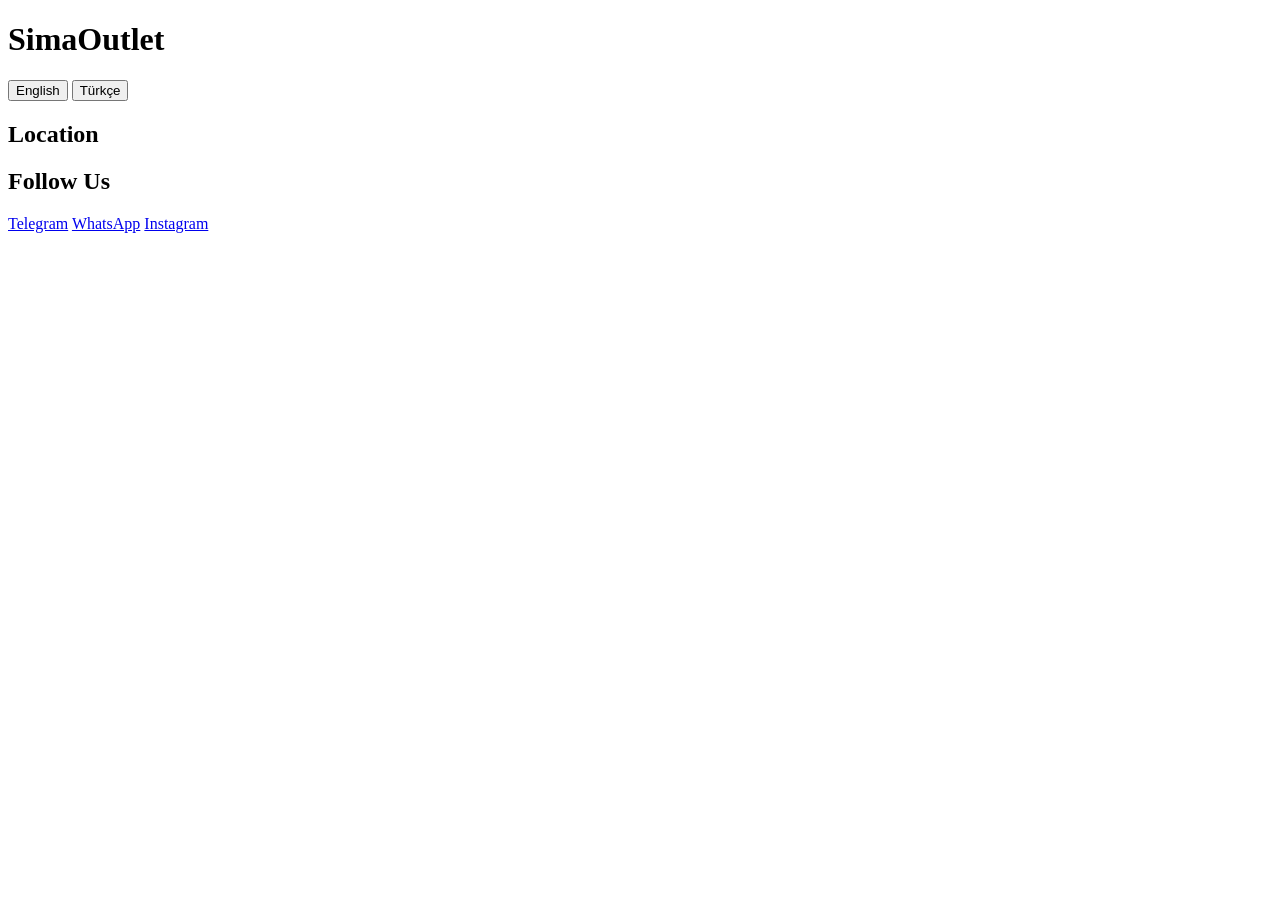
==== commit d807409d: "Create index.html" ====
--- a/index.html
+++ b/index.html
@@ -1,2084 +1,40 @@
 <!DOCTYPE html>
 <html lang="en">
-  <head>
-    <title>Portfolio Page</title>
-    <meta property="og:title" content="Portfolio Page" />
-    <meta name="viewport" content="width=device-width, initial-scale=1.0" />
-    <meta charset="utf-8" />
-    <meta property="twitter:card" content="summary_large_image" />
+<head>
+  <meta charset="UTF-8">
+  <meta name="viewport" content="width=device-width, initial-scale=1.0">
+  <title>SimaOutlet</title>
+  <link rel="stylesheet" href="styles.css">
+</head>
+<body>
+  <header>
+    <h1 id="logo">SimaOutlet</h1>
+    <h2 id="motto"></h2>
+    <div id="language-switcher">
+      <button onclick="setLanguage('en')">English</button>
+      <button onclick="setLanguage('tr')">Türkçe</button>
+    </div>
+  </header>
 
-    <style data-tag="reset-style-sheet">
-      html {  line-height: 1.15;}body {  margin: 0;}* {  box-sizing: border-box;  border-width: 0;  border-style: solid;  -webkit-font-smoothing: antialiased;}p,li,ul,pre,div,h1,h2,h3,h4,h5,h6,figure,blockquote,figcaption {  margin: 0;  padding: 0;}button {  background-color: transparent;}button,input,optgroup,select,textarea {  font-family: inherit;  font-size: 100%;  line-height: 1.15;  margin: 0;}button,select {  text-transform: none;}button,[type="button"],[type="reset"],[type="submit"] {  -webkit-appearance: button;  color: inherit;}button::-moz-focus-inner,[type="button"]::-moz-focus-inner,[type="reset"]::-moz-focus-inner,[type="submit"]::-moz-focus-inner {  border-style: none;  padding: 0;}button:-moz-focus,[type="button"]:-moz-focus,[type="reset"]:-moz-focus,[type="submit"]:-moz-focus {  outline: 1px dotted ButtonText;}a {  color: inherit;  text-decoration: inherit;}input {  padding: 2px 4px;}img {  display: block;}details {  display: block;  margin: 0;  padding: 0;}summary::-webkit-details-marker {  display: none;}[data-thq="accordion"] [data-thq="accordion-content"] {  max-height: 0;  overflow: hidden;  transition: max-height 0.3s ease-in-out;  padding: 0;}[data-thq="accordion"] details[data-thq="accordion-trigger"][open] + [data-thq="accordion-content"] {  max-height: 300vh;}details[data-thq="accordion-trigger"][open] summary [data-thq="accordion-icon"] {  transform: rotate(180deg);}html { scroll-behavior: smooth  }
-    </style>
-    <style data-tag="default-style-sheet">
-      html {
-        font-family: Arial;
-        font-size: 16px;
-      }
+  <section id="location">
+    <h2>Location</h2>
+    <p id="address"></p>
+    <div id="map"></div>
+  </section>
 
-      body {
-        font-weight: 400;
-        font-style:normal;
-        text-decoration: none;
-        text-transform: none;
-        letter-spacing: normal;
-        line-height: 1.55;
-        color: var(--dl-color-gray-black);
-        background: var(--dl-color-gray-white);
+  <section id="products">
+    <h2 id="gallery-heading"></h2>
+    <p id="gallery-subtext"></p>
+    <div id="product-gallery"></div>
+  </section>
 
-        fill: var(--dl-color-gray-black);
-      }
-    </style>
-    <link
-      rel="stylesheet"
-      href="https://unpkg.com/animate.css@4.1.1/animate.css"
-    />
-    <link
-      rel="stylesheet"
-      href="https://fonts.googleapis.com/css2?family=Open+Sans:ital,wght@0,300;0,400;0,600;0,700;0,800;1,300;1,400;1,600;1,700;1,800&amp;display=swap"
-      data-tag="font"
-    />
-    <link
-      rel="stylesheet"
-      href="https://fonts.googleapis.com/css2?family=Playfair+Display:ital,wght@0,400;0,500;0,600;0,700;0,800;0,900;1,400;1,500;1,600;1,700;1,800;1,900&amp;display=swap"
-      data-tag="font"
-    />
-    <link
-      rel="stylesheet"
-      href="https://fonts.googleapis.com/css2?family=Overpass:ital,wght@0,100;0,200;0,300;0,400;0,600;0,700;0,800;0,900;1,100;1,200;1,300;1,400;1,600;1,700;1,800;1,900&amp;display=swap"
-      data-tag="font"
-    />
-    <link
-      rel="stylesheet"
-      href="https://unpkg.com/@teleporthq/teleport-custom-scripts/dist/style.css"
-    />
-  </head>
-  <body>
-    <link rel="stylesheet" href="./style.css" />
-    <div>
-      <link href="./index.css" rel="stylesheet" />
+  <footer>
+    <h2>Follow Us</h2>
+    <a href="#" id="telegram" class="social-link">Telegram</a>
+    <a href="#" id="whatsapp" class="social-link">WhatsApp</a>
+    <a href="#" id="instagram" class="social-link">Instagram</a>
+  </footer>
 
-      <div class="home-container1">
-        <div data-role="Header" class="home-navbar-container">
-          <div class="home-navbar">
-            <span class="Card-Heading home-heading1">Mehdi Zade</span>
-            <div class="home-links-container1">
-              <a href="#Team14" class="home-link10 Navbar-Link">Work</a>
-              <a href="#Team14" class="home-link11 Navbar-Link">Life</a>
-              <a
-                href="https://www.notion.com/"
-                target="_blank"
-                rel="noreferrer noopener"
-                class="home-link12 Navbar-Link"
-              >
-                Blog
-              </a>
-              <a href="#contact" class="home-link13 Navbar-Link">Contact</a>
-            </div>
-            <div data-role="BurgerMenu" class="home-burger-menu">
-              <svg viewBox="0 0 1024 1024" class="home-icon10">
-                <path
-                  d="M128 256h768v86h-768v-86zM128 554v-84h768v84h-768zM128 768v-86h768v86h-768z"
-                ></path>
-              </svg>
-            </div>
-            <div data-role="MobileMenu" class="home-mobile-menu">
-              <div class="home-container2">
-                <span class="Card-Heading home-heading2">Logo</span>
-                <div data-role="CloseMobileMenu" class="home-close-menu">
-                  <svg viewBox="0 0 1024 1024" class="home-icon12">
-                    <path
-                      d="M810 274l-238 238 238 238-60 60-238-238-238 238-60-60 238-238-238-238 60-60 238 238 238-238z"
-                    ></path>
-                  </svg>
-                </div>
-              </div>
-              <div class="home-links-container2">
-                <span class="home-link14 Navbar-Link">About</span>
-                <span class="home-link15 Navbar-Link">Experience</span>
-                <span class="home-link16 Navbar-Link">Portofolio</span>
-                <span class="Navbar-Link">Contact</span>
-              </div>
-            </div>
-          </div>
-        </div>
-        <div class="home-section-separator10"></div>
-        <div class="home-section-separator11"></div>
-        <div class="home-intro">
-          <div class="home-hero">
-            <div class="home-hero-text-container1">
-              <div class="home-container3"></div>
-              <h1 class="home-heading3 Card-Heading">
-                <span class="Section-Heading">Engineer</span>
-                <span class="Section-Heading"></span>
-                <span class="Section-Heading">
-                  working at the intersection of
-                </span>
-                <span class="Section-Heading"></span>
-                <span class="Section-Heading">AI,</span>
-                <span class="Section-Heading">&nbsp;Business, and&nbsp;</span>
-                <span class="Section-Heading">Neuroscience</span>
-              </h1>
-              <div class="home-container4">
-                <a
-                  href="https://github.com/guilyx"
-                  target="_blank"
-                  rel="noreferrer noopener"
-                  class="home-link18"
-                >
-                  <img
-                    alt="image"
-                    src="public/github-icon-200h.png"
-                    class="home-image10"
-                  />
-                </a>
-                <a
-                  href="https://github.com/guilyx"
-                  target="_blank"
-                  rel="noreferrer noopener"
-                  class="home-link19"
-                >
-                  <img
-                    alt="image"
-                    src="public/linkedin-icon-200h.png"
-                    class="home-image11"
-                  />
-                </a>
-                <a
-                  href="https://github.com/guilyx"
-                  target="_blank"
-                  rel="noreferrer noopener"
-                  class="home-link20"
-                >
-                  <img
-                    alt="image"
-                    src="public/mail-icon-200h.png"
-                    class="home-image12"
-                  />
-                </a>
-                <a
-                  href="https://github.com/guilyx"
-                  target="_blank"
-                  rel="noreferrer noopener"
-                  class="home-link21"
-                >
-                  <img
-                    alt="image"
-                    src="public/youtube-icon-200h.png"
-                    class="home-image13"
-                  />
-                </a>
-              </div>
-              <div class="home-container5"></div>
-              <div class="home-container6">
-                <button class="home-cta-btn Anchor button">
-                  <span class="home-text17">
-                    <span></span>
-                    <span class="home-text19">Download CV</span>
-                  </span>
-                </button>
-              </div>
-              <div class="home-cta-btn-container1"></div>
-            </div>
-            <div class="home-hero-text-container2">
-              <div class="home-cta-btn-container2">
-                <img
-                  src="public/hi%20-%20copy%20(2)%20-%20copy-600h.jpg"
-                  alt="image"
-                  class="home-image14"
-                />
-              </div>
-            </div>
-          </div>
-        </div>
-        <div class="home-section-separator12"></div>
-        <div class="home-section-separator13"></div>
-        <div class="home-work-intro">
-          <div class="home-heading-container1">
-            <h2 class="home-text20 Section-Heading">Deliverables</h2>
-            <span class="home-text21 Section-Text">
-              Lorme ipsum dolor sit amet, consectetur adipiscing elit. Integer
-              nec odio. Praesent libero.
-            </span>
-          </div>
-          <div class="home-cards-container1">
-            <div class="home-card1">
-              <div class="home-icon-container1">
-                <svg viewBox="0 0 1170.2857142857142 1024" class="home-icon14">
-                  <path
-                    d="M1170.286 877.714v73.143h-1170.286v-877.714h73.143v804.571h1097.143zM1097.143 164.571v248.571c0 16-19.429 24.571-31.429 12.571l-69.143-69.143-361.714 361.714c-7.429 7.429-18.857 7.429-26.286 0l-133.143-133.143-237.714 237.714-109.714-109.714 334.286-334.286c7.429-7.429 18.857-7.429 26.286 0l133.143 133.143 265.143-265.143-69.143-69.143c-12-12-3.429-31.429 12.571-31.429h248.571c10.286 0 18.286 8 18.286 18.286z"
-                  ></path>
-                </svg>
-              </div>
-              <div class="home-content-container1">
-                <span class="home-heading4 Card-Heading">Diagrams</span>
-                <span class="home-text22 Card-Text">
-                  Lorem ipsum dolor sit amet, consectetur adipiscing elit.
-                  Integer nec odio. Praesent libero. Sed cursus ante dapibus
-                  diam.c Sed nisi. Nulla quis sem at nibh elementum imperdiet.
-                </span>
-              </div>
-            </div>
-            <div class="home-card2">
-              <div class="home-icon-container2">
-                <svg viewBox="0 0 1024 1024" class="home-icon16">
-                  <path
-                    d="M810 128q34 0 60 26t26 60v256h-214l44-172-172 44v-214h256zM726 726l-44-172h214v256q0 34-26 60t-60 26h-256v-214zM342 554l-44 172 172-44v214h-256q-34 0-60-26t-26-60v-256h214zM128 214q0-34 26-60t60-26h256v214l-172-44 44 172h-214v-256z"
-                  ></path>
-                </svg>
-              </div>
-              <div class="home-content-container2">
-                <span class="home-heading5 Card-Heading">Wireframes</span>
-                <span class="home-text23 Card-Text">
-                  Lorem ipsum dolor sit amet, consectetur adipiscing elit.
-                  Integer nec odio. Praesent libero. Sed cursus ante dapibus
-                  diam.c Sed nisi. Nulla quis sem at nibh elementum imperdiet.
-                </span>
-              </div>
-            </div>
-            <div class="home-card3">
-              <div class="home-icon-container3">
-                <svg viewBox="0 0 865.7188571428571 1024" class="home-icon18">
-                  <path
-                    d="M207.429 877.714l52-52-134.286-134.286-52 52v61.143h73.143v73.143h61.143zM506.286 347.429c0-7.429-5.143-12.571-12.571-12.571-3.429 0-6.857 1.143-9.714 4l-309.714 309.714c-2.857 2.857-4 6.286-4 9.714 0 7.429 5.143 12.571 12.571 12.571 3.429 0 6.857-1.143 9.714-4l309.714-309.714c2.857-2.857 4-6.286 4-9.714zM475.429 237.714l237.714 237.714-475.429 475.429h-237.714v-237.714zM865.714 292.571c0 19.429-8 38.286-21.143 51.429l-94.857 94.857-237.714-237.714 94.857-94.286c13.143-13.714 32-21.714 51.429-21.714s38.286 8 52 21.714l134.286 133.714c13.143 13.714 21.143 32.571 21.143 52z"
-                  ></path>
-                </svg>
-              </div>
-              <div class="home-content-container3">
-                <span class="home-heading6 Card-Heading">Design</span>
-                <span class="home-text24 Card-Text">
-                  Lorem ipsum dolor sit amet, consectetur adipiscing elit.
-                  Integer nec odio. Praesent libero. Sed cursus ante dapibus
-                  diam.c Sed nisi. Nulla quis sem at nibh elementum imperdiet.
-                </span>
-              </div>
-            </div>
-          </div>
-        </div>
-        <div class="home-section-separator14"></div>
-        <div class="home-section-separator15"></div>
-        <team14-wrapper class="team14-wrapper" rootclassname="team14undefined">
-          <!--Team14 component-->
-          <div id="Team14" class="thq-section-padding team14root-class-name">
-            <div class="team14-max-width thq-section-max-width">
-              <div class="team14-section-title">
-                <a
-                  href="https://github.com/guilyx"
-                  target="_blank"
-                  rel="noreferrer noopener"
-                  class="team14-button thq-button-filled"
-                >
-                  <span class="thq-body-small">
-                    <fragment class="home-fragment28">
-                      <span class="home-text45">Explore All Projects</span>
-                    </fragment>
-                  </span>
-                </a>
-                <div class="team14-content10">
-                  <h2 class="thq-heading-2">
-                    <fragment class="home-fragment19">
-                      <span class="home-text36">Recent Work Projects</span>
-                    </fragment>
-                  </h2>
-                  <p class="thq-body-large team14-text12">
-                    <fragment class="home-fragment18">
-                      <span class="home-text33">
-                        <span>
-                          Lorem ipsum dolor sit amet, consectetur adipiscing
-                          elit.
-                        </span>
-                        <span></span>
-                      </span>
-                    </fragment>
-                  </p>
-                </div>
-              </div>
-              <div
-                data-thq="slider"
-                data-loop="true"
-                data-autoplay="true"
-                data-navigation="true"
-                data-pagination="true"
-                class="team14-slider1 swiper"
-              >
-                <div data-thq="slider-wrapper" class="swiper-wrapper">
-                  <div
-                    data-thq="slider-slide"
-                    class="team14-slider-slide10 swiper-slide"
-                  >
-                    <div class="team14-card10">
-                      <a
-                        href="https://github.com/guilyx"
-                        target="_blank"
-                        rel="noreferrer noopener"
-                        class="team14-link1"
-                      >
-                        <img
-                          alt="Photo of John Doe"
-                          src="https://images.unsplash.com/photo-1633332755192-727a05c4013d?ixid=M3w5MTMyMXwwfDF8c2VhcmNofDF8fHVzZXJ8ZW58MHx8fHwxNzEwOTQyNjEyfDA&amp;ixlib=rb-4.0.3&amp;w=1400"
-                          class="team14-placeholder-image10 thq-img-ratio-1-1"
-                        />
-                      </a>
-                      <div class="team14-content11">
-                        <div class="team14-title10">
-                          <span class="team14-text13 thq-body-small">
-                            <fragment class="home-fragment10">
-                              <span class="home-text25">John Doe</span>
-                            </fragment>
-                          </span>
-                          <span class="team14-text14 thq-body-small">
-                            <fragment class="home-fragment20">
-                              <span class="home-text37">CEO</span>
-                            </fragment>
-                          </span>
-                        </div>
-                        <span class="team14-text15 thq-body-small">
-                          <fragment class="home-fragment29">
-                            <span class="home-text46">
-                              John is the visionary leader behind our company,
-                              guiding the team towards success.
-                            </span>
-                          </fragment>
-                        </span>
-                      </div>
-                      <div class="team14-social-icons10"></div>
-                    </div>
-                    <div class="team14-card11">
-                      <a
-                        href="https://github.com/guilyx"
-                        target="_blank"
-                        rel="noreferrer noopener"
-                        class="team14-link2"
-                      >
-                        <img
-                          alt="Photo of Jane Smith"
-                          src="https://images.unsplash.com/photo-1494790108377-be9c29b29330?ixid=M3w5MTMyMXwwfDF8c2VhcmNofDN8fHVzZXJ8ZW58MHx8fHwxNzEwOTQyNjEyfDA&amp;ixlib=rb-4.0.3&amp;w=1400"
-                          class="team14-placeholder-image11 thq-img-ratio-1-1"
-                        />
-                      </a>
-                      <div class="team14-content12">
-                        <div class="team14-title11">
-                          <span class="team14-text16 thq-body-small">
-                            <fragment class="home-fragment11">
-                              <span class="home-text26">Jane Smith</span>
-                            </fragment>
-                          </span>
-                          <span class="team14-text17 thq-body-small">
-                            <fragment class="home-fragment21">
-                              <span class="home-text38">CTO</span>
-                            </fragment>
-                          </span>
-                        </div>
-                        <span class="team14-text18 thq-body-small">
-                          <fragment class="home-fragment30">
-                            <span class="home-text47">
-                              Jane oversees our technology strategy and ensures
-                              our products are cutting-edge.
-                            </span>
-                          </fragment>
-                        </span>
-                      </div>
-                      <div class="team14-social-icons11"></div>
-                    </div>
-                    <div class="team14-card12">
-                      <a
-                        href="https://github.com/guilyx"
-                        target="_blank"
-                        rel="noreferrer noopener"
-                        class="team14-link3"
-                      >
-                        <img
-                          alt="Photo of Michael Johnson"
-                          src="https://images.unsplash.com/photo-1535713875002-d1d0cf377fde?ixid=M3w5MTMyMXwwfDF8c2VhcmNofDJ8fHVzZXJ8ZW58MHx8fHwxNzEwOTQyNjEyfDA&amp;ixlib=rb-4.0.3&amp;w=1400"
-                          class="team14-placeholder-image12 thq-img-ratio-1-1"
-                        />
-                      </a>
-                      <div class="team14-content13">
-                        <div class="team14-title12">
-                          <span class="team14-text19 thq-body-small">
-                            <fragment class="home-fragment12">
-                              <span class="home-text27">Michael Johnson</span>
-                            </fragment>
-                          </span>
-                          <span class="team14-text20 thq-body-small">
-                            <fragment class="home-fragment22">
-                              <span class="home-text39">COO</span>
-                            </fragment>
-                          </span>
-                        </div>
-                        <span class="team14-text21 thq-body-small">
-                          <fragment class="home-fragment31">
-                            <span class="home-text48">
-                              Michael is responsible for optimizing our
-                              operations and driving efficiency.
-                            </span>
-                          </fragment>
-                        </span>
-                      </div>
-                      <div class="team14-social-icons12"></div>
-                    </div>
-                    <div class="team14-card13">
-                      <a
-                        href="https://github.com/guilyx"
-                        target="_blank"
-                        rel="noreferrer noopener"
-                        class="team14-link4"
-                      >
-                        <img
-                          alt="Photo of Emily Brown"
-                          src="https://images.unsplash.com/photo-1515378791036-0648a3ef77b2?ixid=M3w5MTMyMXwwfDF8c2VhcmNofDV8fHVzZXJ8ZW58MHx8fHwxNzEwOTQyNjEyfDA&amp;ixlib=rb-4.0.3&amp;w=1400"
-                          class="team14-placeholder-image13 thq-img-ratio-1-1"
-                        />
-                      </a>
-                      <div class="team14-content14">
-                        <div class="team14-title13">
-                          <span class="team14-text22 thq-body-small">
-                            <fragment class="home-fragment13">
-                              <span class="home-text28">Emily Brown</span>
-                            </fragment>
-                          </span>
-                          <span class="team14-text23 thq-body-small">
-                            <fragment class="home-fragment23">
-                              <span class="home-text40">CFO</span>
-                            </fragment>
-                          </span>
-                        </div>
-                        <span class="team14-text24 thq-body-small">
-                          <fragment class="home-fragment32">
-                            <span class="home-text49">
-                              Emily manages our finances and ensures the
-                              company's financial health.
-                            </span>
-                          </fragment>
-                        </span>
-                      </div>
-                      <div class="team14-social-icons13"></div>
-                    </div>
-                  </div>
-                  <div
-                    data-thq="slider-slide"
-                    class="team14-slider-slide11 swiper-slide"
-                  >
-                    <div class="team14-card14">
-                      <img
-                        alt="Photo of Alex Rodriguez"
-                        src="https://images.unsplash.com/photo-1438761681033-6461ffad8d80?ixid=M3w5MTMyMXwwfDF8c2VhcmNofDR8fHVzZXJ8ZW58MHx8fHwxNzEwOTQyNjEyfDA&amp;ixlib=rb-4.0.3&amp;w=1400"
-                        class="team14-placeholder-image14 thq-img-ratio-1-1"
-                      />
-                      <div class="team14-content15">
-                        <div class="team14-title14">
-                          <span class="team14-text25 thq-body-small">
-                            Full name
-                          </span>
-                          <span class="team14-text26 thq-body-small">
-                            <span>Job title</span>
-                            <fragment class="home-fragment24">
-                              <span class="home-text41">CMO</span>
-                            </fragment>
-                          </span>
-                        </div>
-                        <span class="team14-text28 thq-body-small">
-                          <span>
-                            Lorem ipsum dolor sit amet, consectetur adipiscing
-                            elit. Suspendisse varius enim in eros elementum
-                            tristique.
-                          </span>
-                          <fragment class="home-fragment33">
-                            <span class="home-text50">
-                              Alex leads our marketing efforts and drives brand
-                              awareness.
-                            </span>
-                          </fragment>
-                        </span>
-                      </div>
-                      <div class="team14-social-icons14"></div>
-                    </div>
-                    <div class="team14-card15">
-                      <img
-                        alt="Photo of Sarah Lee"
-                        src="https://images.unsplash.com/photo-1619895862022-09114b41f16f?ixid=M3w5MTMyMXwwfDF8c2VhcmNofDE2fHx1c2VyfGVufDB8fHx8MTcxMDk0MjYxMnww&amp;ixlib=rb-4.0.3&amp;w=1400"
-                        class="team14-placeholder-image15 thq-img-ratio-1-1"
-                      />
-                      <div class="team14-content16">
-                        <div class="team14-title15">
-                          <span class="team14-text30 thq-body-small">
-                            <span>Full name</span>
-                            <fragment class="home-fragment15">
-                              <span class="home-text30">Sarah Lee</span>
-                            </fragment>
-                          </span>
-                          <span class="team14-text32 thq-body-small">
-                            Job title
-                          </span>
-                        </div>
-                        <span class="team14-text33 thq-body-small">
-                          Lorem ipsum dolor sit amet, consectetur adipiscing
-                          elit. Suspendisse varius enim in eros elementum
-                          tristique.
-                        </span>
-                      </div>
-                      <div class="team14-social-icons15"></div>
-                    </div>
-                    <div class="team14-card16">
-                      <img
-                        alt="Photo of Kevin Wang"
-                        src="https://images.unsplash.com/photo-1500648767791-00dcc994a43e?ixid=M3w5MTMyMXwwfDF8c2VhcmNofDE1fHx1c2VyfGVufDB8fHx8MTcxMDk0MjYxMnww&amp;ixlib=rb-4.0.3&amp;w=1400"
-                        class="team14-placeholder-image16 thq-img-ratio-1-1"
-                      />
-                      <div class="team14-content17">
-                        <div class="team14-title16">
-                          <span class="team14-text34 thq-body-small">
-                            <span>Full name</span>
-                            <fragment class="home-fragment16">
-                              <span class="home-text31">Kevin Wang</span>
-                            </fragment>
-                          </span>
-                          <span class="team14-text36 thq-body-small">
-                            Job title
-                          </span>
-                        </div>
-                        <span class="team14-text37 thq-body-small">
-                          <span>
-                            Lorem ipsum dolor sit amet, consectetur adipiscing
-                            elit. Suspendisse varius enim in eros elementum
-                            tristique.
-                          </span>
-                          <fragment class="home-fragment35">
-                            <span class="home-text52">
-                              Kevin leads our sales team to achieve revenue
-                              targets and drive growth.
-                            </span>
-                          </fragment>
-                        </span>
-                      </div>
-                      <div class="team14-social-icons16"></div>
-                    </div>
-                    <div class="team14-card17">
-                      <img
-                        alt="Photo of Michelle Chen"
-                        src="https://images.unsplash.com/photo-1499887142886-791eca5918cd?ixid=M3w5MTMyMXwwfDF8c2VhcmNofDE3fHx1c2VyfGVufDB8fHx8MTcxMDk0MjYxMnww&amp;ixlib=rb-4.0.3&amp;w=1400"
-                        class="team14-placeholder-image17 thq-img-ratio-1-1"
-                      />
-                      <div class="team14-content18">
-                        <div class="team14-title17">
-                          <span class="team14-text39 thq-body-small">
-                            <fragment class="home-fragment17">
-                              <span class="home-text32">Michelle Chen</span>
-                            </fragment>
-                          </span>
-                          <span class="team14-text40 thq-body-small">
-                            Job title
-                          </span>
-                        </div>
-                        <span class="team14-text41 thq-body-small">
-                          <fragment class="home-fragment36">
-                            <span class="home-text53">
-                              Michelle is in charge of product development and
-                              innovation.
-                            </span>
-                          </fragment>
-                        </span>
-                      </div>
-                      <div class="team14-social-icons17"></div>
-                    </div>
-                  </div>
-                  <div
-                    data-thq="slider-slide"
-                    class="team14-slider-slide12 swiper-slide"
-                  ></div>
-                </div>
-                <div
-                  data-thq="slider-pagination"
-                  class="team14-slider-pagination1 swiper-pagination swiper-pagination-bullets swiper-pagination-horizontal"
-                >
-                  <div
-                    data-thq="slider-pagination-bullet"
-                    class="swiper-pagination-bullet swiper-pagination-bullet-active"
-                  ></div>
-                  <div
-                    data-thq="slider-pagination-bullet"
-                    class="swiper-pagination-bullet"
-                  ></div>
-                  <div
-                    data-thq="slider-pagination-bullet"
-                    class="swiper-pagination-bullet"
-                  ></div>
-                </div>
-                <div
-                  data-thq="slider-button-prev"
-                  class="swiper-button-prev"
-                ></div>
-                <div
-                  data-thq="slider-button-next"
-                  class="swiper-button-next"
-                ></div>
-              </div>
-              <div
-                data-thq="slider"
-                data-navigation="true"
-                data-pagination="true"
-                class="team14-slider2 swiper"
-              >
-                <div data-thq="slider-wrapper" class="swiper-wrapper">
-                  <div
-                    data-thq="slider-slide"
-                    class="team14-slider-slide13 swiper-slide"
-                  >
-                    <div class="team14-card18">
-                      <img
-                        alt="Photo of John Doe"
-                        src="https://images.unsplash.com/photo-1633332755192-727a05c4013d?ixid=M3w5MTMyMXwwfDF8c2VhcmNofDF8fHVzZXJ8ZW58MHx8fHwxNzEwOTQyNjEyfDA&amp;ixlib=rb-4.0.3&amp;w=1400"
-                        class="thq-img-ratio-1-1"
-                      />
-                      <div class="team14-content19">
-                        <div class="team14-title18">
-                          <span class="team14-text42 thq-body-small">
-                            <span>Full name</span>
-                            <fragment class="home-fragment10">
-                              <span class="home-text25">John Doe</span>
-                            </fragment>
-                          </span>
-                          <span class="team14-text44 thq-body-small">
-                            <fragment class="home-fragment20">
-                              <span class="home-text37">CEO</span>
-                            </fragment>
-                          </span>
-                        </div>
-                        <span class="team14-text45 thq-body-small">
-                          <fragment class="home-fragment29">
-                            <span class="home-text46">
-                              John is the visionary leader behind our company,
-                              guiding the team towards success.
-                            </span>
-                          </fragment>
-                        </span>
-                      </div>
-                      <div class="team14-social-icons18">
-                        <svg
-                          viewBox="0 0 877.7142857142857 1024"
-                          class="thq-icon-small"
-                        >
-                          <path
-                            d="M135.429 808h132v-396.571h-132v396.571zM276 289.143c-0.571-38.857-28.571-68.571-73.714-68.571s-74.857 29.714-74.857 68.571c0 37.714 28.571 68.571 73.143 68.571h0.571c46.286 0 74.857-30.857 74.857-68.571zM610.286 808h132v-227.429c0-121.714-65.143-178.286-152-178.286-70.857 0-102.286 39.429-119.429 66.857h1.143v-57.714h-132s1.714 37.143 0 396.571v0h132v-221.714c0-11.429 0.571-23.429 4-32 9.714-23.429 31.429-48 68-48 47.429 0 66.286 36 66.286 89.714v212zM877.714 237.714v548.571c0 90.857-73.714 164.571-164.571 164.571h-548.571c-90.857 0-164.571-73.714-164.571-164.571v-548.571c0-90.857 73.714-164.571 164.571-164.571h548.571c90.857 0 164.571 73.714 164.571 164.571z"
-                          ></path></svg
-                        ><svg
-                          viewBox="0 0 950.8571428571428 1024"
-                          class="thq-icon-small"
-                        >
-                          <path
-                            d="M925.714 233.143c-25.143 36.571-56.571 69.143-92.571 95.429 0.571 8 0.571 16 0.571 24 0 244-185.714 525.143-525.143 525.143-104.571 0-201.714-30.286-283.429-82.857 14.857 1.714 29.143 2.286 44.571 2.286 86.286 0 165.714-29.143 229.143-78.857-81.143-1.714-149.143-54.857-172.571-128 11.429 1.714 22.857 2.857 34.857 2.857 16.571 0 33.143-2.286 48.571-6.286-84.571-17.143-148-91.429-148-181.143v-2.286c24.571 13.714 53.143 22.286 83.429 23.429-49.714-33.143-82.286-89.714-82.286-153.714 0-34.286 9.143-65.714 25.143-93.143 90.857 112 227.429 185.143 380.571 193.143-2.857-13.714-4.571-28-4.571-42.286 0-101.714 82.286-184.571 184.571-184.571 53.143 0 101.143 22.286 134.857 58.286 41.714-8 81.714-23.429 117.143-44.571-13.714 42.857-42.857 78.857-81.143 101.714 37.143-4 73.143-14.286 106.286-28.571z"
-                          ></path>
-                        </svg>
-                      </div>
-                    </div>
-                  </div>
-                  <div
-                    data-thq="slider-slide"
-                    class="team14-slider-slide14 swiper-slide"
-                  >
-                    <div class="team14-card19">
-                      <img
-                        alt="Photo of Jane Smith"
-                        src="https://images.unsplash.com/photo-1494790108377-be9c29b29330?ixid=M3w5MTMyMXwwfDF8c2VhcmNofDN8fHVzZXJ8ZW58MHx8fHwxNzEwOTQyNjEyfDA&amp;ixlib=rb-4.0.3&amp;w=1400"
-                        class="thq-img-ratio-1-1"
-                      />
-                      <div class="team14-content20">
-                        <div class="team14-title19">
-                          <span class="team14-text46 thq-body-small">
-                            Full name
-                          </span>
-                          <span class="team14-text47 thq-body-small">
-                            <fragment class="home-fragment21">
-                              <span class="home-text38">CTO</span>
-                            </fragment>
-                          </span>
-                        </div>
-                        <span class="team14-text48 thq-body-small">
-                          <fragment class="home-fragment30">
-                            <span class="home-text47">
-                              Jane oversees our technology strategy and ensures
-                              our products are cutting-edge.
-                            </span>
-                          </fragment>
-                        </span>
-                      </div>
-                      <div class="team14-social-icons19">
-                        <svg
-                          viewBox="0 0 877.7142857142857 1024"
-                          class="thq-icon-small"
-                        >
-                          <path
-                            d="M135.429 808h132v-396.571h-132v396.571zM276 289.143c-0.571-38.857-28.571-68.571-73.714-68.571s-74.857 29.714-74.857 68.571c0 37.714 28.571 68.571 73.143 68.571h0.571c46.286 0 74.857-30.857 74.857-68.571zM610.286 808h132v-227.429c0-121.714-65.143-178.286-152-178.286-70.857 0-102.286 39.429-119.429 66.857h1.143v-57.714h-132s1.714 37.143 0 396.571v0h132v-221.714c0-11.429 0.571-23.429 4-32 9.714-23.429 31.429-48 68-48 47.429 0 66.286 36 66.286 89.714v212zM877.714 237.714v548.571c0 90.857-73.714 164.571-164.571 164.571h-548.571c-90.857 0-164.571-73.714-164.571-164.571v-548.571c0-90.857 73.714-164.571 164.571-164.571h548.571c90.857 0 164.571 73.714 164.571 164.571z"
-                          ></path></svg
-                        ><svg
-                          viewBox="0 0 950.8571428571428 1024"
-                          class="thq-icon-small"
-                        >
-                          <path
-                            d="M925.714 233.143c-25.143 36.571-56.571 69.143-92.571 95.429 0.571 8 0.571 16 0.571 24 0 244-185.714 525.143-525.143 525.143-104.571 0-201.714-30.286-283.429-82.857 14.857 1.714 29.143 2.286 44.571 2.286 86.286 0 165.714-29.143 229.143-78.857-81.143-1.714-149.143-54.857-172.571-128 11.429 1.714 22.857 2.857 34.857 2.857 16.571 0 33.143-2.286 48.571-6.286-84.571-17.143-148-91.429-148-181.143v-2.286c24.571 13.714 53.143 22.286 83.429 23.429-49.714-33.143-82.286-89.714-82.286-153.714 0-34.286 9.143-65.714 25.143-93.143 90.857 112 227.429 185.143 380.571 193.143-2.857-13.714-4.571-28-4.571-42.286 0-101.714 82.286-184.571 184.571-184.571 53.143 0 101.143 22.286 134.857 58.286 41.714-8 81.714-23.429 117.143-44.571-13.714 42.857-42.857 78.857-81.143 101.714 37.143-4 73.143-14.286 106.286-28.571z"
-                          ></path>
-                        </svg>
-                      </div>
-                    </div>
-                  </div>
-                  <div
-                    data-thq="slider-slide"
-                    class="team14-slider-slide15 swiper-slide"
-                  >
-                    <div class="team14-card20">
-                      <img
-                        alt="Photo of Michael Johnson"
-                        src="https://images.unsplash.com/photo-1535713875002-d1d0cf377fde?ixid=M3w5MTMyMXwwfDF8c2VhcmNofDJ8fHVzZXJ8ZW58MHx8fHwxNzEwOTQyNjEyfDA&amp;ixlib=rb-4.0.3&amp;w=1400"
-                        class="thq-img-ratio-1-1"
-                      />
-                      <div class="team14-content21">
-                        <div class="team14-title20">
-                          <span class="team14-text49 thq-body-small">
-                            <fragment class="home-fragment12">
-                              <span class="home-text27">Michael Johnson</span>
-                            </fragment>
-                          </span>
-                          <span class="team14-text50 thq-body-small">
-                            <fragment class="home-fragment22">
-                              <span class="home-text39">COO</span>
-                            </fragment>
-                          </span>
-                        </div>
-                        <span class="team14-text51 thq-body-small">
-                          <fragment class="home-fragment31">
-                            <span class="home-text48">
-                              Michael is responsible for optimizing our
-                              operations and driving efficiency.
-                            </span>
-                          </fragment>
-                        </span>
-                      </div>
-                      <div class="team14-social-icons20">
-                        <svg
-                          viewBox="0 0 877.7142857142857 1024"
-                          class="thq-icon-small"
-                        >
-                          <path
-                            d="M135.429 808h132v-396.571h-132v396.571zM276 289.143c-0.571-38.857-28.571-68.571-73.714-68.571s-74.857 29.714-74.857 68.571c0 37.714 28.571 68.571 73.143 68.571h0.571c46.286 0 74.857-30.857 74.857-68.571zM610.286 808h132v-227.429c0-121.714-65.143-178.286-152-178.286-70.857 0-102.286 39.429-119.429 66.857h1.143v-57.714h-132s1.714 37.143 0 396.571v0h132v-221.714c0-11.429 0.571-23.429 4-32 9.714-23.429 31.429-48 68-48 47.429 0 66.286 36 66.286 89.714v212zM877.714 237.714v548.571c0 90.857-73.714 164.571-164.571 164.571h-548.571c-90.857 0-164.571-73.714-164.571-164.571v-548.571c0-90.857 73.714-164.571 164.571-164.571h548.571c90.857 0 164.571 73.714 164.571 164.571z"
-                          ></path></svg
-                        ><svg
-                          viewBox="0 0 950.8571428571428 1024"
-                          class="thq-icon-small"
-                        >
-                          <path
-                            d="M925.714 233.143c-25.143 36.571-56.571 69.143-92.571 95.429 0.571 8 0.571 16 0.571 24 0 244-185.714 525.143-525.143 525.143-104.571 0-201.714-30.286-283.429-82.857 14.857 1.714 29.143 2.286 44.571 2.286 86.286 0 165.714-29.143 229.143-78.857-81.143-1.714-149.143-54.857-172.571-128 11.429 1.714 22.857 2.857 34.857 2.857 16.571 0 33.143-2.286 48.571-6.286-84.571-17.143-148-91.429-148-181.143v-2.286c24.571 13.714 53.143 22.286 83.429 23.429-49.714-33.143-82.286-89.714-82.286-153.714 0-34.286 9.143-65.714 25.143-93.143 90.857 112 227.429 185.143 380.571 193.143-2.857-13.714-4.571-28-4.571-42.286 0-101.714 82.286-184.571 184.571-184.571 53.143 0 101.143 22.286 134.857 58.286 41.714-8 81.714-23.429 117.143-44.571-13.714 42.857-42.857 78.857-81.143 101.714 37.143-4 73.143-14.286 106.286-28.571z"
-                          ></path>
-                        </svg>
-                      </div>
-                    </div>
-                  </div>
-                  <div
-                    data-thq="slider-slide"
-                    class="team14-slider-slide16 swiper-slide"
-                  >
-                    <div class="team14-card21">
-                      <img
-                        alt="Photo of Emily Brown"
-                        src="https://images.unsplash.com/photo-1515378791036-0648a3ef77b2?ixid=M3w5MTMyMXwwfDF8c2VhcmNofDV8fHVzZXJ8ZW58MHx8fHwxNzEwOTQyNjEyfDA&amp;ixlib=rb-4.0.3&amp;w=1400"
-                        class="thq-img-ratio-1-1"
-                      />
-                      <div class="team14-content22">
-                        <div class="team14-title21">
-                          <span class="team14-text52 thq-body-small">
-                            <fragment class="home-fragment13">
-                              <span class="home-text28">Emily Brown</span>
-                            </fragment>
-                          </span>
-                          <span class="team14-text53 thq-body-small">
-                            <fragment class="home-fragment23">
-                              <span class="home-text40">CFO</span>
-                            </fragment>
-                          </span>
-                        </div>
-                        <span class="team14-text54 thq-body-small">
-                          <fragment class="home-fragment32">
-                            <span class="home-text49">
-                              Emily manages our finances and ensures the
-                              company's financial health.
-                            </span>
-                          </fragment>
-                        </span>
-                      </div>
-                      <div class="team14-social-icons21">
-                        <svg
-                          viewBox="0 0 877.7142857142857 1024"
-                          class="thq-icon-small"
-                        >
-                          <path
-                            d="M135.429 808h132v-396.571h-132v396.571zM276 289.143c-0.571-38.857-28.571-68.571-73.714-68.571s-74.857 29.714-74.857 68.571c0 37.714 28.571 68.571 73.143 68.571h0.571c46.286 0 74.857-30.857 74.857-68.571zM610.286 808h132v-227.429c0-121.714-65.143-178.286-152-178.286-70.857 0-102.286 39.429-119.429 66.857h1.143v-57.714h-132s1.714 37.143 0 396.571v0h132v-221.714c0-11.429 0.571-23.429 4-32 9.714-23.429 31.429-48 68-48 47.429 0 66.286 36 66.286 89.714v212zM877.714 237.714v548.571c0 90.857-73.714 164.571-164.571 164.571h-548.571c-90.857 0-164.571-73.714-164.571-164.571v-548.571c0-90.857 73.714-164.571 164.571-164.571h548.571c90.857 0 164.571 73.714 164.571 164.571z"
-                          ></path></svg
-                        ><svg
-                          viewBox="0 0 950.8571428571428 1024"
-                          class="thq-icon-small"
-                        >
-                          <path
-                            d="M925.714 233.143c-25.143 36.571-56.571 69.143-92.571 95.429 0.571 8 0.571 16 0.571 24 0 244-185.714 525.143-525.143 525.143-104.571 0-201.714-30.286-283.429-82.857 14.857 1.714 29.143 2.286 44.571 2.286 86.286 0 165.714-29.143 229.143-78.857-81.143-1.714-149.143-54.857-172.571-128 11.429 1.714 22.857 2.857 34.857 2.857 16.571 0 33.143-2.286 48.571-6.286-84.571-17.143-148-91.429-148-181.143v-2.286c24.571 13.714 53.143 22.286 83.429 23.429-49.714-33.143-82.286-89.714-82.286-153.714 0-34.286 9.143-65.714 25.143-93.143 90.857 112 227.429 185.143 380.571 193.143-2.857-13.714-4.571-28-4.571-42.286 0-101.714 82.286-184.571 184.571-184.571 53.143 0 101.143 22.286 134.857 58.286 41.714-8 81.714-23.429 117.143-44.571-13.714 42.857-42.857 78.857-81.143 101.714 37.143-4 73.143-14.286 106.286-28.571z"
-                          ></path>
-                        </svg>
-                      </div>
-                    </div>
-                  </div>
-                  <div
-                    data-thq="slider-slide"
-                    class="team14-slider-slide17 swiper-slide"
-                  >
-                    <div class="team14-card22">
-                      <img
-                        alt="Photo of Alex Rodriguez"
-                        src="https://images.unsplash.com/photo-1438761681033-6461ffad8d80?ixid=M3w5MTMyMXwwfDF8c2VhcmNofDR8fHVzZXJ8ZW58MHx8fHwxNzEwOTQyNjEyfDA&amp;ixlib=rb-4.0.3&amp;w=1400"
-                        class="thq-img-ratio-1-1"
-                      />
-                      <div class="team14-content23">
-                        <div class="team14-title22">
-                          <span class="team14-text55 thq-body-small">
-                            <fragment class="home-fragment14">
-                              <span class="home-text29">Alex Rodriguez</span>
-                            </fragment>
-                          </span>
-                          <span class="team14-text56 thq-body-small">
-                            <fragment class="home-fragment24">
-                              <span class="home-text41">CMO</span>
-                            </fragment>
-                          </span>
-                        </div>
-                        <span class="team14-text57 thq-body-small">
-                          <fragment class="home-fragment33">
-                            <span class="home-text50">
-                              Alex leads our marketing efforts and drives brand
-                              awareness.
-                            </span>
-                          </fragment>
-                        </span>
-                      </div>
-                      <div class="team14-social-icons22">
-                        <svg
-                          viewBox="0 0 877.7142857142857 1024"
-                          class="thq-icon-small"
-                        >
-                          <path
-                            d="M135.429 808h132v-396.571h-132v396.571zM276 289.143c-0.571-38.857-28.571-68.571-73.714-68.571s-74.857 29.714-74.857 68.571c0 37.714 28.571 68.571 73.143 68.571h0.571c46.286 0 74.857-30.857 74.857-68.571zM610.286 808h132v-227.429c0-121.714-65.143-178.286-152-178.286-70.857 0-102.286 39.429-119.429 66.857h1.143v-57.714h-132s1.714 37.143 0 396.571v0h132v-221.714c0-11.429 0.571-23.429 4-32 9.714-23.429 31.429-48 68-48 47.429 0 66.286 36 66.286 89.714v212zM877.714 237.714v548.571c0 90.857-73.714 164.571-164.571 164.571h-548.571c-90.857 0-164.571-73.714-164.571-164.571v-548.571c0-90.857 73.714-164.571 164.571-164.571h548.571c90.857 0 164.571 73.714 164.571 164.571z"
-                          ></path></svg
-                        ><svg
-                          viewBox="0 0 950.8571428571428 1024"
-                          class="thq-icon-small"
-                        >
-                          <path
-                            d="M925.714 233.143c-25.143 36.571-56.571 69.143-92.571 95.429 0.571 8 0.571 16 0.571 24 0 244-185.714 525.143-525.143 525.143-104.571 0-201.714-30.286-283.429-82.857 14.857 1.714 29.143 2.286 44.571 2.286 86.286 0 165.714-29.143 229.143-78.857-81.143-1.714-149.143-54.857-172.571-128 11.429 1.714 22.857 2.857 34.857 2.857 16.571 0 33.143-2.286 48.571-6.286-84.571-17.143-148-91.429-148-181.143v-2.286c24.571 13.714 53.143 22.286 83.429 23.429-49.714-33.143-82.286-89.714-82.286-153.714 0-34.286 9.143-65.714 25.143-93.143 90.857 112 227.429 185.143 380.571 193.143-2.857-13.714-4.571-28-4.571-42.286 0-101.714 82.286-184.571 184.571-184.571 53.143 0 101.143 22.286 134.857 58.286 41.714-8 81.714-23.429 117.143-44.571-13.714 42.857-42.857 78.857-81.143 101.714 37.143-4 73.143-14.286 106.286-28.571z"
-                          ></path>
-                        </svg>
-                      </div>
-                    </div>
-                  </div>
-                  <div
-                    data-thq="slider-slide"
-                    class="team14-slider-slide18 swiper-slide"
-                  >
-                    <div class="team14-card23">
-                      <img
-                        alt="Photo of Sarah Lee"
-                        src="https://images.unsplash.com/photo-1619895862022-09114b41f16f?ixid=M3w5MTMyMXwwfDF8c2VhcmNofDE2fHx1c2VyfGVufDB8fHx8MTcxMDk0MjYxMnww&amp;ixlib=rb-4.0.3&amp;w=1400"
-                        class="thq-img-ratio-1-1"
-                      />
-                      <div class="team14-content24">
-                        <div class="team14-title23">
-                          <span class="team14-text58 thq-body-small">
-                            <fragment class="home-fragment15">
-                              <span class="home-text30">Sarah Lee</span>
-                            </fragment>
-                          </span>
-                          <span class="team14-text59 thq-body-small">
-                            <fragment class="home-fragment25">
-                              <span class="home-text42">Head of HR</span>
-                            </fragment>
-                          </span>
-                        </div>
-                        <span class="team14-text60 thq-body-small">
-                          <fragment class="home-fragment34">
-                            <span class="home-text51">
-                              Sarah takes care of our most valuable asset - our
-                              people.
-                            </span>
-                          </fragment>
-                        </span>
-                      </div>
-                      <div class="team14-social-icons23">
-                        <svg
-                          viewBox="0 0 877.7142857142857 1024"
-                          class="thq-icon-small"
-                        >
-                          <path
-                            d="M135.429 808h132v-396.571h-132v396.571zM276 289.143c-0.571-38.857-28.571-68.571-73.714-68.571s-74.857 29.714-74.857 68.571c0 37.714 28.571 68.571 73.143 68.571h0.571c46.286 0 74.857-30.857 74.857-68.571zM610.286 808h132v-227.429c0-121.714-65.143-178.286-152-178.286-70.857 0-102.286 39.429-119.429 66.857h1.143v-57.714h-132s1.714 37.143 0 396.571v0h132v-221.714c0-11.429 0.571-23.429 4-32 9.714-23.429 31.429-48 68-48 47.429 0 66.286 36 66.286 89.714v212zM877.714 237.714v548.571c0 90.857-73.714 164.571-164.571 164.571h-548.571c-90.857 0-164.571-73.714-164.571-164.571v-548.571c0-90.857 73.714-164.571 164.571-164.571h548.571c90.857 0 164.571 73.714 164.571 164.571z"
-                          ></path></svg
-                        ><svg
-                          viewBox="0 0 950.8571428571428 1024"
-                          class="thq-icon-small"
-                        >
-                          <path
-                            d="M925.714 233.143c-25.143 36.571-56.571 69.143-92.571 95.429 0.571 8 0.571 16 0.571 24 0 244-185.714 525.143-525.143 525.143-104.571 0-201.714-30.286-283.429-82.857 14.857 1.714 29.143 2.286 44.571 2.286 86.286 0 165.714-29.143 229.143-78.857-81.143-1.714-149.143-54.857-172.571-128 11.429 1.714 22.857 2.857 34.857 2.857 16.571 0 33.143-2.286 48.571-6.286-84.571-17.143-148-91.429-148-181.143v-2.286c24.571 13.714 53.143 22.286 83.429 23.429-49.714-33.143-82.286-89.714-82.286-153.714 0-34.286 9.143-65.714 25.143-93.143 90.857 112 227.429 185.143 380.571 193.143-2.857-13.714-4.571-28-4.571-42.286 0-101.714 82.286-184.571 184.571-184.571 53.143 0 101.143 22.286 134.857 58.286 41.714-8 81.714-23.429 117.143-44.571-13.714 42.857-42.857 78.857-81.143 101.714 37.143-4 73.143-14.286 106.286-28.571z"
-                          ></path>
-                        </svg>
-                      </div>
-                    </div>
-                  </div>
-                  <div
-                    data-thq="slider-slide"
-                    class="team14-slider-slide19 swiper-slide"
-                  >
-                    <div class="team14-card24">
-                      <img
-                        alt="Photo of Kevin Wang"
-                        src="https://images.unsplash.com/photo-1500648767791-00dcc994a43e?ixid=M3w5MTMyMXwwfDF8c2VhcmNofDE1fHx1c2VyfGVufDB8fHx8MTcxMDk0MjYxMnww&amp;ixlib=rb-4.0.3&amp;w=1400"
-                        class="thq-img-ratio-1-1"
-                      />
-                      <div class="team14-content25">
-                        <div class="team14-title24">
-                          <span class="team14-text61 thq-body-small">
-                            <fragment class="home-fragment16">
-                              <span class="home-text31">Kevin Wang</span>
-                            </fragment>
-                          </span>
-                          <span class="team14-text62 thq-body-small">
-                            Job title
-                          </span>
-                        </div>
-                        <span class="team14-text63 thq-body-small">
-                          <fragment class="home-fragment35">
-                            <span class="home-text52">
-                              Kevin leads our sales team to achieve revenue
-                              targets and drive growth.
-                            </span>
-                          </fragment>
-                        </span>
-                      </div>
-                      <div class="team14-social-icons24">
-                        <svg
-                          viewBox="0 0 877.7142857142857 1024"
-                          class="thq-icon-small"
-                        >
-                          <path
-                            d="M135.429 808h132v-396.571h-132v396.571zM276 289.143c-0.571-38.857-28.571-68.571-73.714-68.571s-74.857 29.714-74.857 68.571c0 37.714 28.571 68.571 73.143 68.571h0.571c46.286 0 74.857-30.857 74.857-68.571zM610.286 808h132v-227.429c0-121.714-65.143-178.286-152-178.286-70.857 0-102.286 39.429-119.429 66.857h1.143v-57.714h-132s1.714 37.143 0 396.571v0h132v-221.714c0-11.429 0.571-23.429 4-32 9.714-23.429 31.429-48 68-48 47.429 0 66.286 36 66.286 89.714v212zM877.714 237.714v548.571c0 90.857-73.714 164.571-164.571 164.571h-548.571c-90.857 0-164.571-73.714-164.571-164.571v-548.571c0-90.857 73.714-164.571 164.571-164.571h548.571c90.857 0 164.571 73.714 164.571 164.571z"
-                          ></path></svg
-                        ><svg
-                          viewBox="0 0 950.8571428571428 1024"
-                          class="thq-icon-small"
-                        >
-                          <path
-                            d="M925.714 233.143c-25.143 36.571-56.571 69.143-92.571 95.429 0.571 8 0.571 16 0.571 24 0 244-185.714 525.143-525.143 525.143-104.571 0-201.714-30.286-283.429-82.857 14.857 1.714 29.143 2.286 44.571 2.286 86.286 0 165.714-29.143 229.143-78.857-81.143-1.714-149.143-54.857-172.571-128 11.429 1.714 22.857 2.857 34.857 2.857 16.571 0 33.143-2.286 48.571-6.286-84.571-17.143-148-91.429-148-181.143v-2.286c24.571 13.714 53.143 22.286 83.429 23.429-49.714-33.143-82.286-89.714-82.286-153.714 0-34.286 9.143-65.714 25.143-93.143 90.857 112 227.429 185.143 380.571 193.143-2.857-13.714-4.571-28-4.571-42.286 0-101.714 82.286-184.571 184.571-184.571 53.143 0 101.143 22.286 134.857 58.286 41.714-8 81.714-23.429 117.143-44.571-13.714 42.857-42.857 78.857-81.143 101.714 37.143-4 73.143-14.286 106.286-28.571z"
-                          ></path>
-                        </svg>
-                      </div>
-                    </div>
-                  </div>
-                  <div
-                    data-thq="slider-slide"
-                    class="team14-slider-slide20 swiper-slide"
-                  >
-                    <div class="team14-card25">
-                      <img
-                        alt="Photo of Michelle Chen"
-                        src="https://images.unsplash.com/photo-1499887142886-791eca5918cd?ixid=M3w5MTMyMXwwfDF8c2VhcmNofDE3fHx1c2VyfGVufDB8fHx8MTcxMDk0MjYxMnww&amp;ixlib=rb-4.0.3&amp;w=1400"
-                        class="thq-img-ratio-1-1"
-                      />
-                      <div class="team14-content26">
-                        <div class="team14-title25">
-                          <span class="team14-text64 thq-body-small">
-                            <fragment class="home-fragment17">
-                              <span class="home-text32">Michelle Chen</span>
-                            </fragment>
-                          </span>
-                          <span class="team14-text65 thq-body-small">
-                            <fragment class="home-fragment27">
-                              <span class="home-text44">Head of Product</span>
-                            </fragment>
-                          </span>
-                        </div>
-                        <span class="team14-text66 thq-body-small">
-                          <fragment class="home-fragment36">
-                            <span class="home-text53">
-                              Michelle is in charge of product development and
-                              innovation.
-                            </span>
-                          </fragment>
-                        </span>
-                      </div>
-                      <div class="team14-social-icons25">
-                        <svg
-                          viewBox="0 0 877.7142857142857 1024"
-                          class="thq-icon-small"
-                        >
-                          <path
-                            d="M135.429 808h132v-396.571h-132v396.571zM276 289.143c-0.571-38.857-28.571-68.571-73.714-68.571s-74.857 29.714-74.857 68.571c0 37.714 28.571 68.571 73.143 68.571h0.571c46.286 0 74.857-30.857 74.857-68.571zM610.286 808h132v-227.429c0-121.714-65.143-178.286-152-178.286-70.857 0-102.286 39.429-119.429 66.857h1.143v-57.714h-132s1.714 37.143 0 396.571v0h132v-221.714c0-11.429 0.571-23.429 4-32 9.714-23.429 31.429-48 68-48 47.429 0 66.286 36 66.286 89.714v212zM877.714 237.714v548.571c0 90.857-73.714 164.571-164.571 164.571h-548.571c-90.857 0-164.571-73.714-164.571-164.571v-548.571c0-90.857 73.714-164.571 164.571-164.571h548.571c90.857 0 164.571 73.714 164.571 164.571z"
-                          ></path></svg
-                        ><svg
-                          viewBox="0 0 950.8571428571428 1024"
-                          class="thq-icon-small"
-                        >
-                          <path
-                            d="M925.714 233.143c-25.143 36.571-56.571 69.143-92.571 95.429 0.571 8 0.571 16 0.571 24 0 244-185.714 525.143-525.143 525.143-104.571 0-201.714-30.286-283.429-82.857 14.857 1.714 29.143 2.286 44.571 2.286 86.286 0 165.714-29.143 229.143-78.857-81.143-1.714-149.143-54.857-172.571-128 11.429 1.714 22.857 2.857 34.857 2.857 16.571 0 33.143-2.286 48.571-6.286-84.571-17.143-148-91.429-148-181.143v-2.286c24.571 13.714 53.143 22.286 83.429 23.429-49.714-33.143-82.286-89.714-82.286-153.714 0-34.286 9.143-65.714 25.143-93.143 90.857 112 227.429 185.143 380.571 193.143-2.857-13.714-4.571-28-4.571-42.286 0-101.714 82.286-184.571 184.571-184.571 53.143 0 101.143 22.286 134.857 58.286 41.714-8 81.714-23.429 117.143-44.571-13.714 42.857-42.857 78.857-81.143 101.714 37.143-4 73.143-14.286 106.286-28.571z"
-                          ></path>
-                        </svg>
-                      </div>
-                    </div>
-                  </div>
-                </div>
-                <div
-                  data-thq="slider-pagination"
-                  class="team14-slider-pagination2 swiper-pagination swiper-pagination-bullets swiper-pagination-horizontal"
-                >
-                  <div
-                    data-thq="slider-pagination-bullet"
-                    class="swiper-pagination-bullet swiper-pagination-bullet-active"
-                  ></div>
-                  <div
-                    data-thq="slider-pagination-bullet"
-                    class="swiper-pagination-bullet"
-                  ></div>
-                  <div
-                    data-thq="slider-pagination-bullet"
-                    class="swiper-pagination-bullet"
-                  ></div>
-                  <div
-                    data-thq="slider-pagination-bullet"
-                    class="swiper-pagination-bullet"
-                  ></div>
-                  <div
-                    data-thq="slider-pagination-bullet"
-                    class="swiper-pagination-bullet"
-                  ></div>
-                  <div
-                    data-thq="slider-pagination-bullet"
-                    class="swiper-pagination-bullet"
-                  ></div>
-                  <div
-                    data-thq="slider-pagination-bullet"
-                    class="swiper-pagination-bullet"
-                  ></div>
-                  <div
-                    data-thq="slider-pagination-bullet"
-                    class="swiper-pagination-bullet"
-                  ></div>
-                </div>
-                <div
-                  data-thq="slider-button-prev"
-                  class="swiper-button-prev"
-                ></div>
-                <div
-                  data-thq="slider-button-next"
-                  class="swiper-button-next"
-                ></div>
-              </div>
-            </div>
-          </div>
-        </team14-wrapper>
-        <div class="home-section-separator16"></div>
-        <div class="home-section-separator17"></div>
-        <div class="home-life-intro">
-          <div class="home-heading-container2">
-            <h2 class="home-text54 Section-Heading">Deliverables</h2>
-            <span class="home-text55 Section-Text">
-              Lorme ipsum dolor sit amet, consectetur adipiscing elit. Integer
-              nec odio. Praesent libero.
-            </span>
-          </div>
-          <div class="home-cards-container2">
-            <div class="home-card4">
-              <div class="home-icon-container4">
-                <svg viewBox="0 0 1170.2857142857142 1024" class="home-icon20">
-                  <path
-                    d="M1170.286 877.714v73.143h-1170.286v-877.714h73.143v804.571h1097.143zM1097.143 164.571v248.571c0 16-19.429 24.571-31.429 12.571l-69.143-69.143-361.714 361.714c-7.429 7.429-18.857 7.429-26.286 0l-133.143-133.143-237.714 237.714-109.714-109.714 334.286-334.286c7.429-7.429 18.857-7.429 26.286 0l133.143 133.143 265.143-265.143-69.143-69.143c-12-12-3.429-31.429 12.571-31.429h248.571c10.286 0 18.286 8 18.286 18.286z"
-                  ></path>
-                </svg>
-              </div>
-              <div class="home-content-container4">
-                <span class="home-heading7 Card-Heading">Diagrams</span>
-                <span class="home-text56 Card-Text">
-                  Lorem ipsum dolor sit amet, consectetur adipiscing elit.
-                  Integer nec odio. Praesent libero. Sed cursus ante dapibus
-                  diam.c Sed nisi. Nulla quis sem at nibh elementum imperdiet.
-                </span>
-              </div>
-            </div>
-            <div class="home-card5">
-              <div class="home-icon-container5">
-                <svg viewBox="0 0 1024 1024" class="home-icon22">
-                  <path
-                    d="M810 128q34 0 60 26t26 60v256h-214l44-172-172 44v-214h256zM726 726l-44-172h214v256q0 34-26 60t-60 26h-256v-214zM342 554l-44 172 172-44v214h-256q-34 0-60-26t-26-60v-256h214zM128 214q0-34 26-60t60-26h256v214l-172-44 44 172h-214v-256z"
-                  ></path>
-                </svg>
-              </div>
-              <div class="home-content-container5">
-                <span class="home-heading8 Card-Heading">Wireframes</span>
-                <span class="home-text57 Card-Text">
-                  Lorem ipsum dolor sit amet, consectetur adipiscing elit.
-                  Integer nec odio. Praesent libero. Sed cursus ante dapibus
-                  diam.c Sed nisi. Nulla quis sem at nibh elementum imperdiet.
-                </span>
-              </div>
-            </div>
-            <div class="home-card6">
-              <div class="home-icon-container6">
-                <svg viewBox="0 0 865.7188571428571 1024" class="home-icon24">
-                  <path
-                    d="M207.429 877.714l52-52-134.286-134.286-52 52v61.143h73.143v73.143h61.143zM506.286 347.429c0-7.429-5.143-12.571-12.571-12.571-3.429 0-6.857 1.143-9.714 4l-309.714 309.714c-2.857 2.857-4 6.286-4 9.714 0 7.429 5.143 12.571 12.571 12.571 3.429 0 6.857-1.143 9.714-4l309.714-309.714c2.857-2.857 4-6.286 4-9.714zM475.429 237.714l237.714 237.714-475.429 475.429h-237.714v-237.714zM865.714 292.571c0 19.429-8 38.286-21.143 51.429l-94.857 94.857-237.714-237.714 94.857-94.286c13.143-13.714 32-21.714 51.429-21.714s38.286 8 52 21.714l134.286 133.714c13.143 13.714 21.143 32.571 21.143 52z"
-                  ></path>
-                </svg>
-              </div>
-              <div class="home-content-container6">
-                <span class="home-heading9 Card-Heading">Design</span>
-                <span class="home-text58 Card-Text">
-                  Lorem ipsum dolor sit amet, consectetur adipiscing elit.
-                  Integer nec odio. Praesent libero. Sed cursus ante dapibus
-                  diam.c Sed nisi. Nulla quis sem at nibh elementum imperdiet.
-                </span>
-              </div>
-            </div>
-          </div>
-        </div>
-        <div class="home-section-separator18"></div>
-        <div class="home-section-separator19"></div>
-        <team14-wrapper-0g9q
-          class="team14-wrapper-0g9q"
-          rootclassname="team14undefined"
-        >
-          <!--Team14 component-->
-          <div id="" class="thq-section-padding team14root-class-name1">
-            <div class="team14-max-width1 thq-section-max-width">
-              <div class="team14-section-title1">
-                <a
-                  href="https://github.com/guilyx"
-                  target="_blank"
-                  rel="noreferrer noopener"
-                  class="team14-button1 thq-button-filled"
-                >
-                  <span class="thq-body-small">
-                    <fragment class="home-fragment55">
-                      <span class="home-text79">Explore All Projects</span>
-                    </fragment>
-                  </span>
-                </a>
-                <div class="team14-content27">
-                  <h2 class="thq-heading-2">
-                    <fragment class="home-fragment46">
-                      <span class="home-text70">Recent Work Projects</span>
-                    </fragment>
-                  </h2>
-                  <p class="thq-body-large team14-text69">
-                    <fragment class="home-fragment45">
-                      <span class="home-text67">
-                        <span>
-                          Lorem ipsum dolor sit amet, consectetur adipiscing
-                          elit.
-                        </span>
-                        <span></span>
-                      </span>
-                    </fragment>
-                  </p>
-                </div>
-              </div>
-              <div
-                data-thq="slider"
-                data-loop="true"
-                data-autoplay="true"
-                data-navigation="true"
-                data-pagination="true"
-                class="team14-slider3 swiper"
-              >
-                <div data-thq="slider-wrapper" class="swiper-wrapper">
-                  <div
-                    data-thq="slider-slide"
-                    class="team14-slider-slide21 swiper-slide"
-                  >
-                    <div class="team14-card26">
-                      <a
-                        href="https://github.com/guilyx"
-                        target="_blank"
-                        rel="noreferrer noopener"
-                        class="team14-link5"
-                      >
-                        <img
-                          alt="Photo of John Doe"
-                          src="https://images.unsplash.com/photo-1633332755192-727a05c4013d?ixid=M3w5MTMyMXwwfDF8c2VhcmNofDF8fHVzZXJ8ZW58MHx8fHwxNzEwOTQyNjEyfDA&amp;ixlib=rb-4.0.3&amp;w=1400"
-                          class="team14-placeholder-image26 thq-img-ratio-1-1"
-                        />
-                      </a>
-                      <div class="team14-content28">
-                        <div class="team14-title26">
-                          <span class="team14-text70 thq-body-small">
-                            <fragment class="home-fragment37">
-                              <span class="home-text59">John Doe</span>
-                            </fragment>
-                          </span>
-                          <span class="team14-text71 thq-body-small">
-                            <fragment class="home-fragment47">
-                              <span class="home-text71">CEO</span>
-                            </fragment>
-                          </span>
-                        </div>
-                        <span class="team14-text72 thq-body-small">
-                          <fragment class="home-fragment56">
-                            <span class="home-text80">
-                              John is the visionary leader behind our company,
-                              guiding the team towards success.
-                            </span>
-                          </fragment>
-                        </span>
-                      </div>
-                      <div class="team14-social-icons26"></div>
-                    </div>
-                    <div class="team14-card27">
-                      <a
-                        href="https://github.com/guilyx"
-                        target="_blank"
-                        rel="noreferrer noopener"
-                        class="team14-link6"
-                      >
-                        <img
-                          alt="Photo of Jane Smith"
-                          src="https://images.unsplash.com/photo-1494790108377-be9c29b29330?ixid=M3w5MTMyMXwwfDF8c2VhcmNofDN8fHVzZXJ8ZW58MHx8fHwxNzEwOTQyNjEyfDA&amp;ixlib=rb-4.0.3&amp;w=1400"
-                          class="team14-placeholder-image27 thq-img-ratio-1-1"
-                        />
-                      </a>
-                      <div class="team14-content29">
-                        <div class="team14-title27">
-                          <span class="team14-text73 thq-body-small">
-                            <fragment class="home-fragment38">
-                              <span class="home-text60">Jane Smith</span>
-                            </fragment>
-                          </span>
-                          <span class="team14-text74 thq-body-small">
-                            <fragment class="home-fragment48">
-                              <span class="home-text72">CTO</span>
-                            </fragment>
-                          </span>
-                        </div>
-                        <span class="team14-text75 thq-body-small">
-                          <fragment class="home-fragment57">
-                            <span class="home-text81">
-                              Jane oversees our technology strategy and ensures
-                              our products are cutting-edge.
-                            </span>
-                          </fragment>
-                        </span>
-                      </div>
-                      <div class="team14-social-icons27"></div>
-                    </div>
-                    <div class="team14-card28">
-                      <a
-                        href="https://github.com/guilyx"
-                        target="_blank"
-                        rel="noreferrer noopener"
-                        class="team14-link7"
-                      >
-                        <img
-                          alt="Photo of Michael Johnson"
-                          src="https://images.unsplash.com/photo-1535713875002-d1d0cf377fde?ixid=M3w5MTMyMXwwfDF8c2VhcmNofDJ8fHVzZXJ8ZW58MHx8fHwxNzEwOTQyNjEyfDA&amp;ixlib=rb-4.0.3&amp;w=1400"
-                          class="team14-placeholder-image28 thq-img-ratio-1-1"
-                        />
-                      </a>
-                      <div class="team14-content30">
-                        <div class="team14-title28">
-                          <span class="team14-text76 thq-body-small">
-                            <fragment class="home-fragment39">
-                              <span class="home-text61">Michael Johnson</span>
-                            </fragment>
-                          </span>
-                          <span class="team14-text77 thq-body-small">
-                            <fragment class="home-fragment49">
-                              <span class="home-text73">COO</span>
-                            </fragment>
-                          </span>
-                        </div>
-                        <span class="team14-text78 thq-body-small">
-                          <fragment class="home-fragment58">
-                            <span class="home-text82">
-                              Michael is responsible for optimizing our
-                              operations and driving efficiency.
-                            </span>
-                          </fragment>
-                        </span>
-                      </div>
-                      <div class="team14-social-icons28"></div>
-                    </div>
-                    <div class="team14-card29">
-                      <a
-                        href="https://github.com/guilyx"
-                        target="_blank"
-                        rel="noreferrer noopener"
-                        class="team14-link8"
-                      >
-                        <img
-                          alt="Photo of Emily Brown"
-                          src="https://images.unsplash.com/photo-1515378791036-0648a3ef77b2?ixid=M3w5MTMyMXwwfDF8c2VhcmNofDV8fHVzZXJ8ZW58MHx8fHwxNzEwOTQyNjEyfDA&amp;ixlib=rb-4.0.3&amp;w=1400"
-                          class="team14-placeholder-image29 thq-img-ratio-1-1"
-                        />
-                      </a>
-                      <div class="team14-content31">
-                        <div class="team14-title29">
-                          <span class="team14-text79 thq-body-small">
-                            <fragment class="home-fragment40">
-                              <span class="home-text62">Emily Brown</span>
-                            </fragment>
-                          </span>
-                          <span class="team14-text80 thq-body-small">
-                            <fragment class="home-fragment50">
-                              <span class="home-text74">CFO</span>
-                            </fragment>
-                          </span>
-                        </div>
-                        <span class="team14-text81 thq-body-small">
-                          <fragment class="home-fragment59">
-                            <span class="home-text83">
-                              Emily manages our finances and ensures the
-                              company's financial health.
-                            </span>
-                          </fragment>
-                        </span>
-                      </div>
-                      <div class="team14-social-icons29"></div>
-                    </div>
-                  </div>
-                  <div
-                    data-thq="slider-slide"
-                    class="team14-slider-slide22 swiper-slide"
-                  >
-                    <div class="team14-card30">
-                      <img
-                        alt="Photo of Alex Rodriguez"
-                        src="https://images.unsplash.com/photo-1438761681033-6461ffad8d80?ixid=M3w5MTMyMXwwfDF8c2VhcmNofDR8fHVzZXJ8ZW58MHx8fHwxNzEwOTQyNjEyfDA&amp;ixlib=rb-4.0.3&amp;w=1400"
-                        class="team14-placeholder-image30 thq-img-ratio-1-1"
-                      />
-                      <div class="team14-content32">
-                        <div class="team14-title30">
-                          <span class="team14-text82 thq-body-small">
-                            Full name
-                          </span>
-                          <span class="team14-text83 thq-body-small">
-                            <span>Job title</span>
-                            <fragment class="home-fragment51">
-                              <span class="home-text75">CMO</span>
-                            </fragment>
-                          </span>
-                        </div>
-                        <span class="team14-text85 thq-body-small">
-                          <span>
-                            Lorem ipsum dolor sit amet, consectetur adipiscing
-                            elit. Suspendisse varius enim in eros elementum
-                            tristique.
-                          </span>
-                          <fragment class="home-fragment60">
-                            <span class="home-text84">
-                              Alex leads our marketing efforts and drives brand
-                              awareness.
-                            </span>
-                          </fragment>
-                        </span>
-                      </div>
-                      <div class="team14-social-icons30"></div>
-                    </div>
-                    <div class="team14-card31">
-                      <img
-                        alt="Photo of Sarah Lee"
-                        src="https://images.unsplash.com/photo-1619895862022-09114b41f16f?ixid=M3w5MTMyMXwwfDF8c2VhcmNofDE2fHx1c2VyfGVufDB8fHx8MTcxMDk0MjYxMnww&amp;ixlib=rb-4.0.3&amp;w=1400"
-                        class="team14-placeholder-image31 thq-img-ratio-1-1"
-                      />
-                      <div class="team14-content33">
-                        <div class="team14-title31">
-                          <span class="team14-text87 thq-body-small">
-                            <span>Full name</span>
-                            <fragment class="home-fragment42">
-                              <span class="home-text64">Sarah Lee</span>
-                            </fragment>
-                          </span>
-                          <span class="team14-text89 thq-body-small">
-                            Job title
-                          </span>
-                        </div>
-                        <span class="team14-text90 thq-body-small">
-                          Lorem ipsum dolor sit amet, consectetur adipiscing
-                          elit. Suspendisse varius enim in eros elementum
-                          tristique.
-                        </span>
-                      </div>
-                      <div class="team14-social-icons31"></div>
-                    </div>
-                    <div class="team14-card32">
-                      <img
-                        alt="Photo of Kevin Wang"
-                        src="https://images.unsplash.com/photo-1500648767791-00dcc994a43e?ixid=M3w5MTMyMXwwfDF8c2VhcmNofDE1fHx1c2VyfGVufDB8fHx8MTcxMDk0MjYxMnww&amp;ixlib=rb-4.0.3&amp;w=1400"
-                        class="team14-placeholder-image32 thq-img-ratio-1-1"
-                      />
-                      <div class="team14-content34">
-                        <div class="team14-title32">
-                          <span class="team14-text91 thq-body-small">
-                            <span>Full name</span>
-                            <fragment class="home-fragment43">
-                              <span class="home-text65">Kevin Wang</span>
-                            </fragment>
-                          </span>
-                          <span class="team14-text93 thq-body-small">
-                            Job title
-                          </span>
-                        </div>
-                        <span class="team14-text94 thq-body-small">
-                          <span>
-                            Lorem ipsum dolor sit amet, consectetur adipiscing
-                            elit. Suspendisse varius enim in eros elementum
-                            tristique.
-                          </span>
-                          <fragment class="home-fragment62">
-                            <span class="home-text86">
-                              Kevin leads our sales team to achieve revenue
-                              targets and drive growth.
-                            </span>
-                          </fragment>
-                        </span>
-                      </div>
-                      <div class="team14-social-icons32"></div>
-                    </div>
-                    <div class="team14-card33">
-                      <img
-                        alt="Photo of Michelle Chen"
-                        src="https://images.unsplash.com/photo-1499887142886-791eca5918cd?ixid=M3w5MTMyMXwwfDF8c2VhcmNofDE3fHx1c2VyfGVufDB8fHx8MTcxMDk0MjYxMnww&amp;ixlib=rb-4.0.3&amp;w=1400"
-                        class="team14-placeholder-image33 thq-img-ratio-1-1"
-                      />
-                      <div class="team14-content35">
-                        <div class="team14-title33">
-                          <span class="team14-text96 thq-body-small">
-                            <fragment class="home-fragment44">
-                              <span class="home-text66">Michelle Chen</span>
-                            </fragment>
-                          </span>
-                          <span class="team14-text97 thq-body-small">
-                            Job title
-                          </span>
-                        </div>
-                        <span class="team14-text98 thq-body-small">
-                          <fragment class="home-fragment63">
-                            <span class="home-text87">
-                              Michelle is in charge of product development and
-                              innovation.
-                            </span>
-                          </fragment>
-                        </span>
-                      </div>
-                      <div class="team14-social-icons33"></div>
-                    </div>
-                  </div>
-                  <div
-                    data-thq="slider-slide"
-                    class="team14-slider-slide23 swiper-slide"
-                  ></div>
-                </div>
-                <div
-                  data-thq="slider-pagination"
-                  class="team14-slider-pagination3 swiper-pagination swiper-pagination-bullets swiper-pagination-horizontal"
-                >
-                  <div
-                    data-thq="slider-pagination-bullet"
-                    class="swiper-pagination-bullet swiper-pagination-bullet-active"
-                  ></div>
-                  <div
-                    data-thq="slider-pagination-bullet"
-                    class="swiper-pagination-bullet"
-                  ></div>
-                  <div
-                    data-thq="slider-pagination-bullet"
-                    class="swiper-pagination-bullet"
-                  ></div>
-                </div>
-                <div
-                  data-thq="slider-button-prev"
-                  class="swiper-button-prev"
-                ></div>
-                <div
-                  data-thq="slider-button-next"
-                  class="swiper-button-next"
-                ></div>
-              </div>
-              <div
-                data-thq="slider"
-                data-navigation="true"
-                data-pagination="true"
-                class="team14-slider4 swiper"
-              >
-                <div data-thq="slider-wrapper" class="swiper-wrapper">
-                  <div
-                    data-thq="slider-slide"
-                    class="team14-slider-slide24 swiper-slide"
-                  >
-                    <div class="team14-card34">
-                      <img
-                        alt="Photo of John Doe"
-                        src="https://images.unsplash.com/photo-1633332755192-727a05c4013d?ixid=M3w5MTMyMXwwfDF8c2VhcmNofDF8fHVzZXJ8ZW58MHx8fHwxNzEwOTQyNjEyfDA&amp;ixlib=rb-4.0.3&amp;w=1400"
-                        class="thq-img-ratio-1-1"
-                      />
-                      <div class="team14-content36">
-                        <div class="team14-title34">
-                          <span class="team14-text99 thq-body-small">
-                            <span>Full name</span>
-                            <fragment class="home-fragment37">
-                              <span class="home-text59">John Doe</span>
-                            </fragment>
-                          </span>
-                          <span class="team14-text101 thq-body-small">
-                            <fragment class="home-fragment47">
-                              <span class="home-text71">CEO</span>
-                            </fragment>
-                          </span>
-                        </div>
-                        <span class="team14-text102 thq-body-small">
-                          <fragment class="home-fragment56">
-                            <span class="home-text80">
-                              John is the visionary leader behind our company,
-                              guiding the team towards success.
-                            </span>
-                          </fragment>
-                        </span>
-                      </div>
-                      <div class="team14-social-icons34">
-                        <svg
-                          viewBox="0 0 877.7142857142857 1024"
-                          class="thq-icon-small"
-                        >
-                          <path
-                            d="M135.429 808h132v-396.571h-132v396.571zM276 289.143c-0.571-38.857-28.571-68.571-73.714-68.571s-74.857 29.714-74.857 68.571c0 37.714 28.571 68.571 73.143 68.571h0.571c46.286 0 74.857-30.857 74.857-68.571zM610.286 808h132v-227.429c0-121.714-65.143-178.286-152-178.286-70.857 0-102.286 39.429-119.429 66.857h1.143v-57.714h-132s1.714 37.143 0 396.571v0h132v-221.714c0-11.429 0.571-23.429 4-32 9.714-23.429 31.429-48 68-48 47.429 0 66.286 36 66.286 89.714v212zM877.714 237.714v548.571c0 90.857-73.714 164.571-164.571 164.571h-548.571c-90.857 0-164.571-73.714-164.571-164.571v-548.571c0-90.857 73.714-164.571 164.571-164.571h548.571c90.857 0 164.571 73.714 164.571 164.571z"
-                          ></path></svg
-                        ><svg
-                          viewBox="0 0 950.8571428571428 1024"
-                          class="thq-icon-small"
-                        >
-                          <path
-                            d="M925.714 233.143c-25.143 36.571-56.571 69.143-92.571 95.429 0.571 8 0.571 16 0.571 24 0 244-185.714 525.143-525.143 525.143-104.571 0-201.714-30.286-283.429-82.857 14.857 1.714 29.143 2.286 44.571 2.286 86.286 0 165.714-29.143 229.143-78.857-81.143-1.714-149.143-54.857-172.571-128 11.429 1.714 22.857 2.857 34.857 2.857 16.571 0 33.143-2.286 48.571-6.286-84.571-17.143-148-91.429-148-181.143v-2.286c24.571 13.714 53.143 22.286 83.429 23.429-49.714-33.143-82.286-89.714-82.286-153.714 0-34.286 9.143-65.714 25.143-93.143 90.857 112 227.429 185.143 380.571 193.143-2.857-13.714-4.571-28-4.571-42.286 0-101.714 82.286-184.571 184.571-184.571 53.143 0 101.143 22.286 134.857 58.286 41.714-8 81.714-23.429 117.143-44.571-13.714 42.857-42.857 78.857-81.143 101.714 37.143-4 73.143-14.286 106.286-28.571z"
-                          ></path>
-                        </svg>
-                      </div>
-                    </div>
-                  </div>
-                  <div
-                    data-thq="slider-slide"
-                    class="team14-slider-slide25 swiper-slide"
-                  >
-                    <div class="team14-card35">
-                      <img
-                        alt="Photo of Jane Smith"
-                        src="https://images.unsplash.com/photo-1494790108377-be9c29b29330?ixid=M3w5MTMyMXwwfDF8c2VhcmNofDN8fHVzZXJ8ZW58MHx8fHwxNzEwOTQyNjEyfDA&amp;ixlib=rb-4.0.3&amp;w=1400"
-                        class="thq-img-ratio-1-1"
-                      />
-                      <div class="team14-content37">
-                        <div class="team14-title35">
-                          <span class="team14-text103 thq-body-small">
-                            Full name
-                          </span>
-                          <span class="team14-text104 thq-body-small">
-                            <fragment class="home-fragment48">
-                              <span class="home-text72">CTO</span>
-                            </fragment>
-                          </span>
-                        </div>
-                        <span class="team14-text105 thq-body-small">
-                          <fragment class="home-fragment57">
-                            <span class="home-text81">
-                              Jane oversees our technology strategy and ensures
-                              our products are cutting-edge.
-                            </span>
-                          </fragment>
-                        </span>
-                      </div>
-                      <div class="team14-social-icons35">
-                        <svg
-                          viewBox="0 0 877.7142857142857 1024"
-                          class="thq-icon-small"
-                        >
-                          <path
-                            d="M135.429 808h132v-396.571h-132v396.571zM276 289.143c-0.571-38.857-28.571-68.571-73.714-68.571s-74.857 29.714-74.857 68.571c0 37.714 28.571 68.571 73.143 68.571h0.571c46.286 0 74.857-30.857 74.857-68.571zM610.286 808h132v-227.429c0-121.714-65.143-178.286-152-178.286-70.857 0-102.286 39.429-119.429 66.857h1.143v-57.714h-132s1.714 37.143 0 396.571v0h132v-221.714c0-11.429 0.571-23.429 4-32 9.714-23.429 31.429-48 68-48 47.429 0 66.286 36 66.286 89.714v212zM877.714 237.714v548.571c0 90.857-73.714 164.571-164.571 164.571h-548.571c-90.857 0-164.571-73.714-164.571-164.571v-548.571c0-90.857 73.714-164.571 164.571-164.571h548.571c90.857 0 164.571 73.714 164.571 164.571z"
-                          ></path></svg
-                        ><svg
-                          viewBox="0 0 950.8571428571428 1024"
-                          class="thq-icon-small"
-                        >
-                          <path
-                            d="M925.714 233.143c-25.143 36.571-56.571 69.143-92.571 95.429 0.571 8 0.571 16 0.571 24 0 244-185.714 525.143-525.143 525.143-104.571 0-201.714-30.286-283.429-82.857 14.857 1.714 29.143 2.286 44.571 2.286 86.286 0 165.714-29.143 229.143-78.857-81.143-1.714-149.143-54.857-172.571-128 11.429 1.714 22.857 2.857 34.857 2.857 16.571 0 33.143-2.286 48.571-6.286-84.571-17.143-148-91.429-148-181.143v-2.286c24.571 13.714 53.143 22.286 83.429 23.429-49.714-33.143-82.286-89.714-82.286-153.714 0-34.286 9.143-65.714 25.143-93.143 90.857 112 227.429 185.143 380.571 193.143-2.857-13.714-4.571-28-4.571-42.286 0-101.714 82.286-184.571 184.571-184.571 53.143 0 101.143 22.286 134.857 58.286 41.714-8 81.714-23.429 117.143-44.571-13.714 42.857-42.857 78.857-81.143 101.714 37.143-4 73.143-14.286 106.286-28.571z"
-                          ></path>
-                        </svg>
-                      </div>
-                    </div>
-                  </div>
-                  <div
-                    data-thq="slider-slide"
-                    class="team14-slider-slide26 swiper-slide"
-                  >
-                    <div class="team14-card36">
-                      <img
-                        alt="Photo of Michael Johnson"
-                        src="https://images.unsplash.com/photo-1535713875002-d1d0cf377fde?ixid=M3w5MTMyMXwwfDF8c2VhcmNofDJ8fHVzZXJ8ZW58MHx8fHwxNzEwOTQyNjEyfDA&amp;ixlib=rb-4.0.3&amp;w=1400"
-                        class="thq-img-ratio-1-1"
-                      />
-                      <div class="team14-content38">
-                        <div class="team14-title36">
-                          <span class="team14-text106 thq-body-small">
-                            <fragment class="home-fragment39">
-                              <span class="home-text61">Michael Johnson</span>
-                            </fragment>
-                          </span>
-                          <span class="team14-text107 thq-body-small">
-                            <fragment class="home-fragment49">
-                              <span class="home-text73">COO</span>
-                            </fragment>
-                          </span>
-                        </div>
-                        <span class="team14-text108 thq-body-small">
-                          <fragment class="home-fragment58">
-                            <span class="home-text82">
-                              Michael is responsible for optimizing our
-                              operations and driving efficiency.
-                            </span>
-                          </fragment>
-                        </span>
-                      </div>
-                      <div class="team14-social-icons36">
-                        <svg
-                          viewBox="0 0 877.7142857142857 1024"
-                          class="thq-icon-small"
-                        >
-                          <path
-                            d="M135.429 808h132v-396.571h-132v396.571zM276 289.143c-0.571-38.857-28.571-68.571-73.714-68.571s-74.857 29.714-74.857 68.571c0 37.714 28.571 68.571 73.143 68.571h0.571c46.286 0 74.857-30.857 74.857-68.571zM610.286 808h132v-227.429c0-121.714-65.143-178.286-152-178.286-70.857 0-102.286 39.429-119.429 66.857h1.143v-57.714h-132s1.714 37.143 0 396.571v0h132v-221.714c0-11.429 0.571-23.429 4-32 9.714-23.429 31.429-48 68-48 47.429 0 66.286 36 66.286 89.714v212zM877.714 237.714v548.571c0 90.857-73.714 164.571-164.571 164.571h-548.571c-90.857 0-164.571-73.714-164.571-164.571v-548.571c0-90.857 73.714-164.571 164.571-164.571h548.571c90.857 0 164.571 73.714 164.571 164.571z"
-                          ></path></svg
-                        ><svg
-                          viewBox="0 0 950.8571428571428 1024"
-                          class="thq-icon-small"
-                        >
-                          <path
-                            d="M925.714 233.143c-25.143 36.571-56.571 69.143-92.571 95.429 0.571 8 0.571 16 0.571 24 0 244-185.714 525.143-525.143 525.143-104.571 0-201.714-30.286-283.429-82.857 14.857 1.714 29.143 2.286 44.571 2.286 86.286 0 165.714-29.143 229.143-78.857-81.143-1.714-149.143-54.857-172.571-128 11.429 1.714 22.857 2.857 34.857 2.857 16.571 0 33.143-2.286 48.571-6.286-84.571-17.143-148-91.429-148-181.143v-2.286c24.571 13.714 53.143 22.286 83.429 23.429-49.714-33.143-82.286-89.714-82.286-153.714 0-34.286 9.143-65.714 25.143-93.143 90.857 112 227.429 185.143 380.571 193.143-2.857-13.714-4.571-28-4.571-42.286 0-101.714 82.286-184.571 184.571-184.571 53.143 0 101.143 22.286 134.857 58.286 41.714-8 81.714-23.429 117.143-44.571-13.714 42.857-42.857 78.857-81.143 101.714 37.143-4 73.143-14.286 106.286-28.571z"
-                          ></path>
-                        </svg>
-                      </div>
-                    </div>
-                  </div>
-                  <div
-                    data-thq="slider-slide"
-                    class="team14-slider-slide27 swiper-slide"
-                  >
-                    <div class="team14-card37">
-                      <img
-                        alt="Photo of Emily Brown"
-                        src="https://images.unsplash.com/photo-1515378791036-0648a3ef77b2?ixid=M3w5MTMyMXwwfDF8c2VhcmNofDV8fHVzZXJ8ZW58MHx8fHwxNzEwOTQyNjEyfDA&amp;ixlib=rb-4.0.3&amp;w=1400"
-                        class="thq-img-ratio-1-1"
-                      />
-                      <div class="team14-content39">
-                        <div class="team14-title37">
-                          <span class="team14-text109 thq-body-small">
-                            <fragment class="home-fragment40">
-                              <span class="home-text62">Emily Brown</span>
-                            </fragment>
-                          </span>
-                          <span class="team14-text110 thq-body-small">
-                            <fragment class="home-fragment50">
-                              <span class="home-text74">CFO</span>
-                            </fragment>
-                          </span>
-                        </div>
-                        <span class="team14-text111 thq-body-small">
-                          <fragment class="home-fragment59">
-                            <span class="home-text83">
-                              Emily manages our finances and ensures the
-                              company's financial health.
-                            </span>
-                          </fragment>
-                        </span>
-                      </div>
-                      <div class="team14-social-icons37">
-                        <svg
-                          viewBox="0 0 877.7142857142857 1024"
-                          class="thq-icon-small"
-                        >
-                          <path
-                            d="M135.429 808h132v-396.571h-132v396.571zM276 289.143c-0.571-38.857-28.571-68.571-73.714-68.571s-74.857 29.714-74.857 68.571c0 37.714 28.571 68.571 73.143 68.571h0.571c46.286 0 74.857-30.857 74.857-68.571zM610.286 808h132v-227.429c0-121.714-65.143-178.286-152-178.286-70.857 0-102.286 39.429-119.429 66.857h1.143v-57.714h-132s1.714 37.143 0 396.571v0h132v-221.714c0-11.429 0.571-23.429 4-32 9.714-23.429 31.429-48 68-48 47.429 0 66.286 36 66.286 89.714v212zM877.714 237.714v548.571c0 90.857-73.714 164.571-164.571 164.571h-548.571c-90.857 0-164.571-73.714-164.571-164.571v-548.571c0-90.857 73.714-164.571 164.571-164.571h548.571c90.857 0 164.571 73.714 164.571 164.571z"
-                          ></path></svg
-                        ><svg
-                          viewBox="0 0 950.8571428571428 1024"
-                          class="thq-icon-small"
-                        >
-                          <path
-                            d="M925.714 233.143c-25.143 36.571-56.571 69.143-92.571 95.429 0.571 8 0.571 16 0.571 24 0 244-185.714 525.143-525.143 525.143-104.571 0-201.714-30.286-283.429-82.857 14.857 1.714 29.143 2.286 44.571 2.286 86.286 0 165.714-29.143 229.143-78.857-81.143-1.714-149.143-54.857-172.571-128 11.429 1.714 22.857 2.857 34.857 2.857 16.571 0 33.143-2.286 48.571-6.286-84.571-17.143-148-91.429-148-181.143v-2.286c24.571 13.714 53.143 22.286 83.429 23.429-49.714-33.143-82.286-89.714-82.286-153.714 0-34.286 9.143-65.714 25.143-93.143 90.857 112 227.429 185.143 380.571 193.143-2.857-13.714-4.571-28-4.571-42.286 0-101.714 82.286-184.571 184.571-184.571 53.143 0 101.143 22.286 134.857 58.286 41.714-8 81.714-23.429 117.143-44.571-13.714 42.857-42.857 78.857-81.143 101.714 37.143-4 73.143-14.286 106.286-28.571z"
-                          ></path>
-                        </svg>
-                      </div>
-                    </div>
-                  </div>
-                  <div
-                    data-thq="slider-slide"
-                    class="team14-slider-slide28 swiper-slide"
-                  >
-                    <div class="team14-card38">
-                      <img
-                        alt="Photo of Alex Rodriguez"
-                        src="https://images.unsplash.com/photo-1438761681033-6461ffad8d80?ixid=M3w5MTMyMXwwfDF8c2VhcmNofDR8fHVzZXJ8ZW58MHx8fHwxNzEwOTQyNjEyfDA&amp;ixlib=rb-4.0.3&amp;w=1400"
-                        class="thq-img-ratio-1-1"
-                      />
-                      <div class="team14-content40">
-                        <div class="team14-title38">
-                          <span class="team14-text112 thq-body-small">
-                            <fragment class="home-fragment41">
-                              <span class="home-text63">Alex Rodriguez</span>
-                            </fragment>
-                          </span>
-                          <span class="team14-text113 thq-body-small">
-                            <fragment class="home-fragment51">
-                              <span class="home-text75">CMO</span>
-                            </fragment>
-                          </span>
-                        </div>
-                        <span class="team14-text114 thq-body-small">
-                          <fragment class="home-fragment60">
-                            <span class="home-text84">
-                              Alex leads our marketing efforts and drives brand
-                              awareness.
-                            </span>
-                          </fragment>
-                        </span>
-                      </div>
-                      <div class="team14-social-icons38">
-                        <svg
-                          viewBox="0 0 877.7142857142857 1024"
-                          class="thq-icon-small"
-                        >
-                          <path
-                            d="M135.429 808h132v-396.571h-132v396.571zM276 289.143c-0.571-38.857-28.571-68.571-73.714-68.571s-74.857 29.714-74.857 68.571c0 37.714 28.571 68.571 73.143 68.571h0.571c46.286 0 74.857-30.857 74.857-68.571zM610.286 808h132v-227.429c0-121.714-65.143-178.286-152-178.286-70.857 0-102.286 39.429-119.429 66.857h1.143v-57.714h-132s1.714 37.143 0 396.571v0h132v-221.714c0-11.429 0.571-23.429 4-32 9.714-23.429 31.429-48 68-48 47.429 0 66.286 36 66.286 89.714v212zM877.714 237.714v548.571c0 90.857-73.714 164.571-164.571 164.571h-548.571c-90.857 0-164.571-73.714-164.571-164.571v-548.571c0-90.857 73.714-164.571 164.571-164.571h548.571c90.857 0 164.571 73.714 164.571 164.571z"
-                          ></path></svg
-                        ><svg
-                          viewBox="0 0 950.8571428571428 1024"
-                          class="thq-icon-small"
-                        >
-                          <path
-                            d="M925.714 233.143c-25.143 36.571-56.571 69.143-92.571 95.429 0.571 8 0.571 16 0.571 24 0 244-185.714 525.143-525.143 525.143-104.571 0-201.714-30.286-283.429-82.857 14.857 1.714 29.143 2.286 44.571 2.286 86.286 0 165.714-29.143 229.143-78.857-81.143-1.714-149.143-54.857-172.571-128 11.429 1.714 22.857 2.857 34.857 2.857 16.571 0 33.143-2.286 48.571-6.286-84.571-17.143-148-91.429-148-181.143v-2.286c24.571 13.714 53.143 22.286 83.429 23.429-49.714-33.143-82.286-89.714-82.286-153.714 0-34.286 9.143-65.714 25.143-93.143 90.857 112 227.429 185.143 380.571 193.143-2.857-13.714-4.571-28-4.571-42.286 0-101.714 82.286-184.571 184.571-184.571 53.143 0 101.143 22.286 134.857 58.286 41.714-8 81.714-23.429 117.143-44.571-13.714 42.857-42.857 78.857-81.143 101.714 37.143-4 73.143-14.286 106.286-28.571z"
-                          ></path>
-                        </svg>
-                      </div>
-                    </div>
-                  </div>
-                  <div
-                    data-thq="slider-slide"
-                    class="team14-slider-slide29 swiper-slide"
-                  >
-                    <div class="team14-card39">
-                      <img
-                        alt="Photo of Sarah Lee"
-                        src="https://images.unsplash.com/photo-1619895862022-09114b41f16f?ixid=M3w5MTMyMXwwfDF8c2VhcmNofDE2fHx1c2VyfGVufDB8fHx8MTcxMDk0MjYxMnww&amp;ixlib=rb-4.0.3&amp;w=1400"
-                        class="thq-img-ratio-1-1"
-                      />
-                      <div class="team14-content41">
-                        <div class="team14-title39">
-                          <span class="team14-text115 thq-body-small">
-                            <fragment class="home-fragment42">
-                              <span class="home-text64">Sarah Lee</span>
-                            </fragment>
-                          </span>
-                          <span class="team14-text116 thq-body-small">
-                            <fragment class="home-fragment52">
-                              <span class="home-text76">Head of HR</span>
-                            </fragment>
-                          </span>
-                        </div>
-                        <span class="team14-text117 thq-body-small">
-                          <fragment class="home-fragment61">
-                            <span class="home-text85">
-                              Sarah takes care of our most valuable asset - our
-                              people.
-                            </span>
-                          </fragment>
-                        </span>
-                      </div>
-                      <div class="team14-social-icons39">
-                        <svg
-                          viewBox="0 0 877.7142857142857 1024"
-                          class="thq-icon-small"
-                        >
-                          <path
-                            d="M135.429 808h132v-396.571h-132v396.571zM276 289.143c-0.571-38.857-28.571-68.571-73.714-68.571s-74.857 29.714-74.857 68.571c0 37.714 28.571 68.571 73.143 68.571h0.571c46.286 0 74.857-30.857 74.857-68.571zM610.286 808h132v-227.429c0-121.714-65.143-178.286-152-178.286-70.857 0-102.286 39.429-119.429 66.857h1.143v-57.714h-132s1.714 37.143 0 396.571v0h132v-221.714c0-11.429 0.571-23.429 4-32 9.714-23.429 31.429-48 68-48 47.429 0 66.286 36 66.286 89.714v212zM877.714 237.714v548.571c0 90.857-73.714 164.571-164.571 164.571h-548.571c-90.857 0-164.571-73.714-164.571-164.571v-548.571c0-90.857 73.714-164.571 164.571-164.571h548.571c90.857 0 164.571 73.714 164.571 164.571z"
-                          ></path></svg
-                        ><svg
-                          viewBox="0 0 950.8571428571428 1024"
-                          class="thq-icon-small"
-                        >
-                          <path
-                            d="M925.714 233.143c-25.143 36.571-56.571 69.143-92.571 95.429 0.571 8 0.571 16 0.571 24 0 244-185.714 525.143-525.143 525.143-104.571 0-201.714-30.286-283.429-82.857 14.857 1.714 29.143 2.286 44.571 2.286 86.286 0 165.714-29.143 229.143-78.857-81.143-1.714-149.143-54.857-172.571-128 11.429 1.714 22.857 2.857 34.857 2.857 16.571 0 33.143-2.286 48.571-6.286-84.571-17.143-148-91.429-148-181.143v-2.286c24.571 13.714 53.143 22.286 83.429 23.429-49.714-33.143-82.286-89.714-82.286-153.714 0-34.286 9.143-65.714 25.143-93.143 90.857 112 227.429 185.143 380.571 193.143-2.857-13.714-4.571-28-4.571-42.286 0-101.714 82.286-184.571 184.571-184.571 53.143 0 101.143 22.286 134.857 58.286 41.714-8 81.714-23.429 117.143-44.571-13.714 42.857-42.857 78.857-81.143 101.714 37.143-4 73.143-14.286 106.286-28.571z"
-                          ></path>
-                        </svg>
-                      </div>
-                    </div>
-                  </div>
-                  <div
-                    data-thq="slider-slide"
-                    class="team14-slider-slide30 swiper-slide"
-                  >
-                    <div class="team14-card40">
-                      <img
-                        alt="Photo of Kevin Wang"
-                        src="https://images.unsplash.com/photo-1500648767791-00dcc994a43e?ixid=M3w5MTMyMXwwfDF8c2VhcmNofDE1fHx1c2VyfGVufDB8fHx8MTcxMDk0MjYxMnww&amp;ixlib=rb-4.0.3&amp;w=1400"
-                        class="thq-img-ratio-1-1"
-                      />
-                      <div class="team14-content42">
-                        <div class="team14-title40">
-                          <span class="team14-text118 thq-body-small">
-                            <fragment class="home-fragment43">
-                              <span class="home-text65">Kevin Wang</span>
-                            </fragment>
-                          </span>
-                          <span class="team14-text119 thq-body-small">
-                            Job title
-                          </span>
-                        </div>
-                        <span class="team14-text120 thq-body-small">
-                          <fragment class="home-fragment62">
-                            <span class="home-text86">
-                              Kevin leads our sales team to achieve revenue
-                              targets and drive growth.
-                            </span>
-                          </fragment>
-                        </span>
-                      </div>
-                      <div class="team14-social-icons40">
-                        <svg
-                          viewBox="0 0 877.7142857142857 1024"
-                          class="thq-icon-small"
-                        >
-                          <path
-                            d="M135.429 808h132v-396.571h-132v396.571zM276 289.143c-0.571-38.857-28.571-68.571-73.714-68.571s-74.857 29.714-74.857 68.571c0 37.714 28.571 68.571 73.143 68.571h0.571c46.286 0 74.857-30.857 74.857-68.571zM610.286 808h132v-227.429c0-121.714-65.143-178.286-152-178.286-70.857 0-102.286 39.429-119.429 66.857h1.143v-57.714h-132s1.714 37.143 0 396.571v0h132v-221.714c0-11.429 0.571-23.429 4-32 9.714-23.429 31.429-48 68-48 47.429 0 66.286 36 66.286 89.714v212zM877.714 237.714v548.571c0 90.857-73.714 164.571-164.571 164.571h-548.571c-90.857 0-164.571-73.714-164.571-164.571v-548.571c0-90.857 73.714-164.571 164.571-164.571h548.571c90.857 0 164.571 73.714 164.571 164.571z"
-                          ></path></svg
-                        ><svg
-                          viewBox="0 0 950.8571428571428 1024"
-                          class="thq-icon-small"
-                        >
-                          <path
-                            d="M925.714 233.143c-25.143 36.571-56.571 69.143-92.571 95.429 0.571 8 0.571 16 0.571 24 0 244-185.714 525.143-525.143 525.143-104.571 0-201.714-30.286-283.429-82.857 14.857 1.714 29.143 2.286 44.571 2.286 86.286 0 165.714-29.143 229.143-78.857-81.143-1.714-149.143-54.857-172.571-128 11.429 1.714 22.857 2.857 34.857 2.857 16.571 0 33.143-2.286 48.571-6.286-84.571-17.143-148-91.429-148-181.143v-2.286c24.571 13.714 53.143 22.286 83.429 23.429-49.714-33.143-82.286-89.714-82.286-153.714 0-34.286 9.143-65.714 25.143-93.143 90.857 112 227.429 185.143 380.571 193.143-2.857-13.714-4.571-28-4.571-42.286 0-101.714 82.286-184.571 184.571-184.571 53.143 0 101.143 22.286 134.857 58.286 41.714-8 81.714-23.429 117.143-44.571-13.714 42.857-42.857 78.857-81.143 101.714 37.143-4 73.143-14.286 106.286-28.571z"
-                          ></path>
-                        </svg>
-                      </div>
-                    </div>
-                  </div>
-                  <div
-                    data-thq="slider-slide"
-                    class="team14-slider-slide31 swiper-slide"
-                  >
-                    <div class="team14-card41">
-                      <img
-                        alt="Photo of Michelle Chen"
-                        src="https://images.unsplash.com/photo-1499887142886-791eca5918cd?ixid=M3w5MTMyMXwwfDF8c2VhcmNofDE3fHx1c2VyfGVufDB8fHx8MTcxMDk0MjYxMnww&amp;ixlib=rb-4.0.3&amp;w=1400"
-                        class="thq-img-ratio-1-1"
-                      />
-                      <div class="team14-content43">
-                        <div class="team14-title41">
-                          <span class="team14-text121 thq-body-small">
-                            <fragment class="home-fragment44">
-                              <span class="home-text66">Michelle Chen</span>
-                            </fragment>
-                          </span>
-                          <span class="team14-text122 thq-body-small">
-                            <fragment class="home-fragment54">
-                              <span class="home-text78">Head of Product</span>
-                            </fragment>
-                          </span>
-                        </div>
-                        <span class="team14-text123 thq-body-small">
-                          <fragment class="home-fragment63">
-                            <span class="home-text87">
-                              Michelle is in charge of product development and
-                              innovation.
-                            </span>
-                          </fragment>
-                        </span>
-                      </div>
-                      <div class="team14-social-icons41">
-                        <svg
-                          viewBox="0 0 877.7142857142857 1024"
-                          class="thq-icon-small"
-                        >
-                          <path
-                            d="M135.429 808h132v-396.571h-132v396.571zM276 289.143c-0.571-38.857-28.571-68.571-73.714-68.571s-74.857 29.714-74.857 68.571c0 37.714 28.571 68.571 73.143 68.571h0.571c46.286 0 74.857-30.857 74.857-68.571zM610.286 808h132v-227.429c0-121.714-65.143-178.286-152-178.286-70.857 0-102.286 39.429-119.429 66.857h1.143v-57.714h-132s1.714 37.143 0 396.571v0h132v-221.714c0-11.429 0.571-23.429 4-32 9.714-23.429 31.429-48 68-48 47.429 0 66.286 36 66.286 89.714v212zM877.714 237.714v548.571c0 90.857-73.714 164.571-164.571 164.571h-548.571c-90.857 0-164.571-73.714-164.571-164.571v-548.571c0-90.857 73.714-164.571 164.571-164.571h548.571c90.857 0 164.571 73.714 164.571 164.571z"
-                          ></path></svg
-                        ><svg
-                          viewBox="0 0 950.8571428571428 1024"
-                          class="thq-icon-small"
-                        >
-                          <path
-                            d="M925.714 233.143c-25.143 36.571-56.571 69.143-92.571 95.429 0.571 8 0.571 16 0.571 24 0 244-185.714 525.143-525.143 525.143-104.571 0-201.714-30.286-283.429-82.857 14.857 1.714 29.143 2.286 44.571 2.286 86.286 0 165.714-29.143 229.143-78.857-81.143-1.714-149.143-54.857-172.571-128 11.429 1.714 22.857 2.857 34.857 2.857 16.571 0 33.143-2.286 48.571-6.286-84.571-17.143-148-91.429-148-181.143v-2.286c24.571 13.714 53.143 22.286 83.429 23.429-49.714-33.143-82.286-89.714-82.286-153.714 0-34.286 9.143-65.714 25.143-93.143 90.857 112 227.429 185.143 380.571 193.143-2.857-13.714-4.571-28-4.571-42.286 0-101.714 82.286-184.571 184.571-184.571 53.143 0 101.143 22.286 134.857 58.286 41.714-8 81.714-23.429 117.143-44.571-13.714 42.857-42.857 78.857-81.143 101.714 37.143-4 73.143-14.286 106.286-28.571z"
-                          ></path>
-                        </svg>
-                      </div>
-                    </div>
-                  </div>
-                </div>
-                <div
-                  data-thq="slider-pagination"
-                  class="team14-slider-pagination4 swiper-pagination swiper-pagination-bullets swiper-pagination-horizontal"
-                >
-                  <div
-                    data-thq="slider-pagination-bullet"
-                    class="swiper-pagination-bullet swiper-pagination-bullet-active"
-                  ></div>
-                  <div
-                    data-thq="slider-pagination-bullet"
-                    class="swiper-pagination-bullet"
-                  ></div>
-                  <div
-                    data-thq="slider-pagination-bullet"
-                    class="swiper-pagination-bullet"
-                  ></div>
-                  <div
-                    data-thq="slider-pagination-bullet"
-                    class="swiper-pagination-bullet"
-                  ></div>
-                  <div
-                    data-thq="slider-pagination-bullet"
-                    class="swiper-pagination-bullet"
-                  ></div>
-                  <div
-                    data-thq="slider-pagination-bullet"
-                    class="swiper-pagination-bullet"
-                  ></div>
-                  <div
-                    data-thq="slider-pagination-bullet"
-                    class="swiper-pagination-bullet"
-                  ></div>
-                  <div
-                    data-thq="slider-pagination-bullet"
-                    class="swiper-pagination-bullet"
-                  ></div>
-                </div>
-                <div
-                  data-thq="slider-button-prev"
-                  class="swiper-button-prev"
-                ></div>
-                <div
-                  data-thq="slider-button-next"
-                  class="swiper-button-next"
-                ></div>
-              </div>
-            </div>
-          </div>
-        </team14-wrapper-0g9q>
-        <div class="home-section-separator20"></div>
-        <div class="home-section-separator21"></div>
-        <div class="home-clients">
-          <div class="home-heading-container3">
-            <h1 class="home-text88 Section-Heading">Experience</h1>
-          </div>
-          <div class="home-logo-container">
-            <a
-              href="https://www.notion.com/"
-              target="_blank"
-              rel="noreferrer noopener"
-              class="home-link22"
-            >
-              <img
-                alt="image"
-                src="public/university%20of%20tehran-200w.png"
-                class="home-image15"
-              />
-            </a>
-            <a
-              href="https://www.notion.com/"
-              target="_blank"
-              rel="noreferrer noopener"
-              class="home-link23"
-            >
-              <img
-                alt="image"
-                src="public/university%20of%20tehran-200w.png"
-                class="home-image16"
-              />
-            </a>
-            <a
-              href="https://www.notion.com/"
-              target="_blank"
-              rel="noreferrer noopener"
-              class="home-link24"
-            >
-              <img
-                alt="image"
-                src="public/university%20of%20tehran-200w.png"
-                class="home-image17"
-              />
-            </a>
-            <a
-              href="https://www.notion.com/"
-              target="_blank"
-              rel="noreferrer noopener"
-              class="home-link25"
-            >
-              <img
-                alt="image"
-                src="public/university%20of%20tehran-200w.png"
-                class="home-image18"
-              />
-            </a>
-            <a
-              href="https://www.notion.com/"
-              target="_blank"
-              rel="noreferrer noopener"
-              class="home-link26"
-            >
-              <img
-                alt="image"
-                src="public/university%20of%20tehran-200w.png"
-                class="home-image19"
-              />
-            </a>
-            <a
-              href="https://www.notion.com/"
-              target="_blank"
-              rel="noreferrer noopener"
-              class="home-link27"
-            >
-              <img
-                alt="image"
-                src="public/university%20of%20tehran-200w.png"
-                class="home-image20"
-              />
-            </a>
-          </div>
-        </div>
-        <div class="home-section-separator22"></div>
-        <div class="home-section-separator23"></div>
-        <div class="home-footer-container">
-          <div id="contact" class="home-footer">
-            <div class="home-social-links">
-              <img
-                alt="image"
-                src="public/github-black-icon-200h.png"
-                class="home-image21"
-              />
-              <img
-                alt="image"
-                src="public/linkedin-black-icon-200h.png"
-                class="home-image22"
-              />
-              <img
-                alt="image"
-                src="public/youtube-black-icon-200h.png"
-                class="home-image23"
-              />
-            </div>
-            <div class="home-copyright-container">
-              <svg viewBox="0 0 1024 1024" class="home-icon26">
-                <path
-                  d="M512 854q140 0 241-101t101-241-101-241-241-101-241 101-101 241 101 241 241 101zM512 86q176 0 301 125t125 301-125 301-301 125-301-125-125-301 125-301 301-125zM506 390q-80 0-80 116v12q0 116 80 116 30 0 50-17t20-43h76q0 50-44 88-42 36-102 36-80 0-122-48t-42-132v-12q0-82 40-128 48-54 124-54 66 0 104 38 42 42 42 98h-76q0-14-6-26-10-20-14-24-20-20-50-20z"
-                ></path>
-              </svg>
-              <span class="Anchor">Copyright, 2025 Mahdi Zade</span>
-            </div>
-          </div>
-        </div>
-      </div>
-    </div>
-    <script
-      defer=""
-      src="https://unpkg.com/@teleporthq/teleport-custom-scripts"
-    ></script>
-  </body>
+  <script src="scripts.js"></script>
+</body>
 </html>
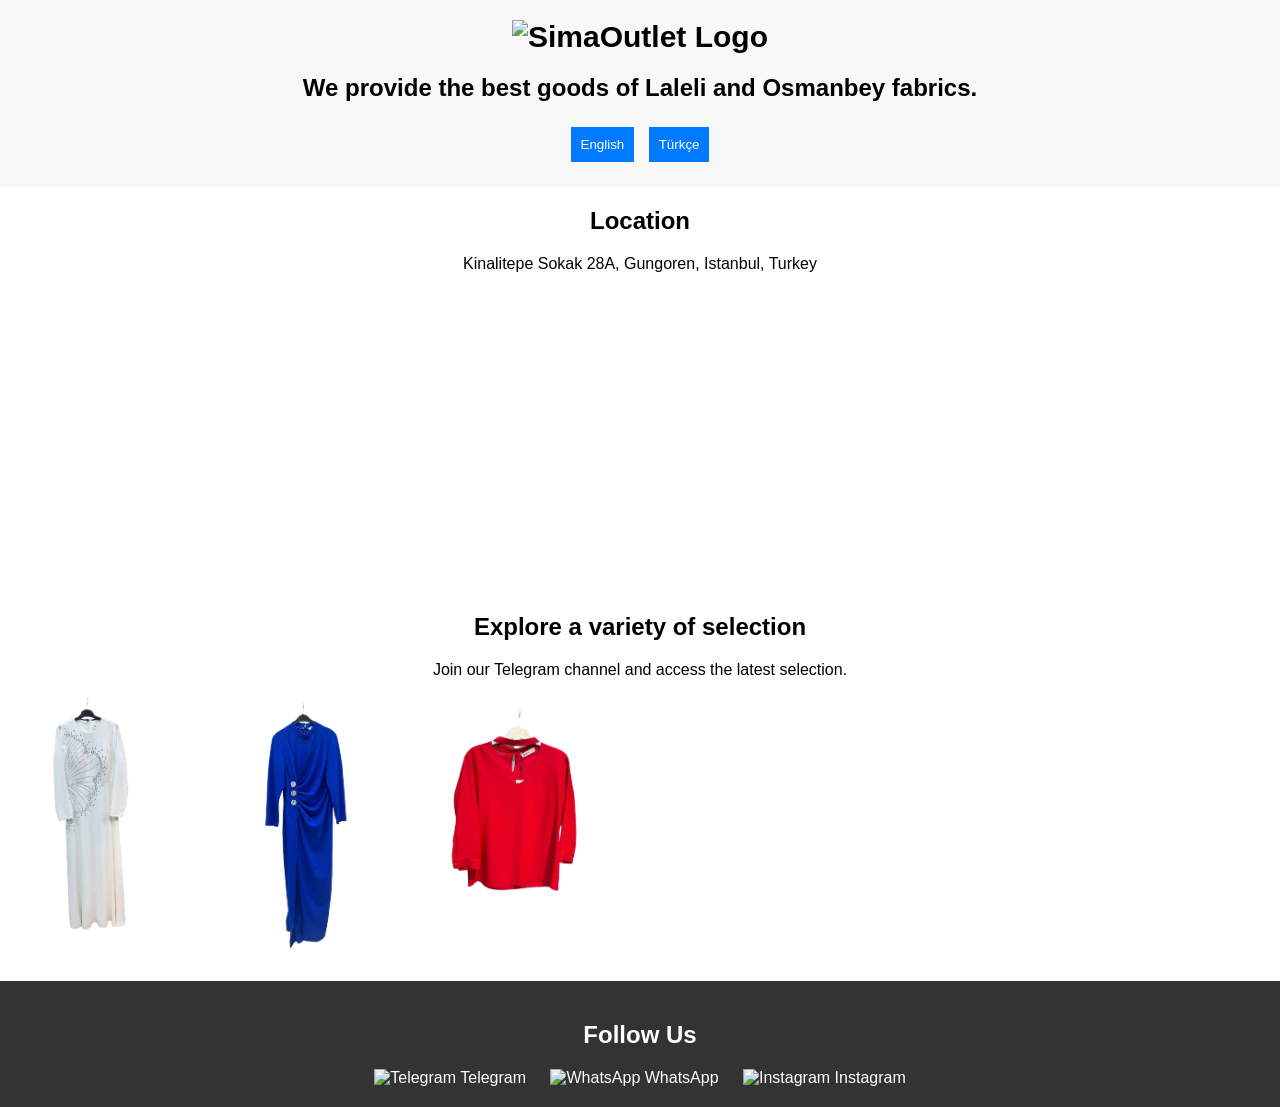
==== commit 50ffce85: "Update index.html" ====
--- a/index.html
+++ b/index.html
@@ -8,7 +8,7 @@
 </head>
 <body>
   <header>
-    <h1 id="logo">SimaOutlet</h1>
+    <img id="logo" src="images/logo.png" alt="SimaOutlet Logo">
     <h2 id="motto"></h2>
     <div id="language-switcher">
       <button onclick="setLanguage('en')">English</button>
@@ -30,9 +30,17 @@
 
   <footer>
     <h2>Follow Us</h2>
-    <a href="#" id="telegram" class="social-link">Telegram</a>
-    <a href="#" id="whatsapp" class="social-link">WhatsApp</a>
-    <a href="#" id="instagram" class="social-link">Instagram</a>
+    <div class="social-links">
+      <a href="#" id="telegram" class="social-link">
+        <img src="icons/telegram.png" alt="Telegram"> Telegram
+      </a>
+      <a href="#" id="whatsapp" class="social-link">
+        <img src="icons/whatsapp.png" alt="WhatsApp"> WhatsApp
+      </a>
+      <a href="#" id="instagram" class="social-link">
+        <img src="icons/instagram.png" alt="Instagram"> Instagram
+      </a>
+    </div>
   </footer>
 
   <script src="scripts.js"></script>
--- a/styles.css
+++ b/styles.css
@@ -0,0 +1,51 @@
+body {
+  font-family: Arial, sans-serif;
+  text-align: center;
+  margin: 0;
+}
+
+header {
+  background-color: #f8f8f8;
+  padding: 20px;
+}
+
+#logo {
+  font-size: 30px;
+  font-weight: bold;
+}
+
+#language-switcher button {
+  margin: 5px;
+  padding: 10px;
+  border: none;
+  background: #007bff;
+  color: white;
+  cursor: pointer;
+}
+
+#location, #products {
+  margin: 20px 0;
+}
+
+#product-gallery {
+  display: flex;
+  overflow-x: auto;
+  gap: 10px;
+}
+
+#product-gallery img {
+  max-width: 200px;
+  border-radius: 10px;
+}
+
+footer {
+  background: #333;
+  color: white;
+  padding: 20px;
+}
+
+.social-link {
+  color: white;
+  text-decoration: none;
+  margin: 10px;
+}
